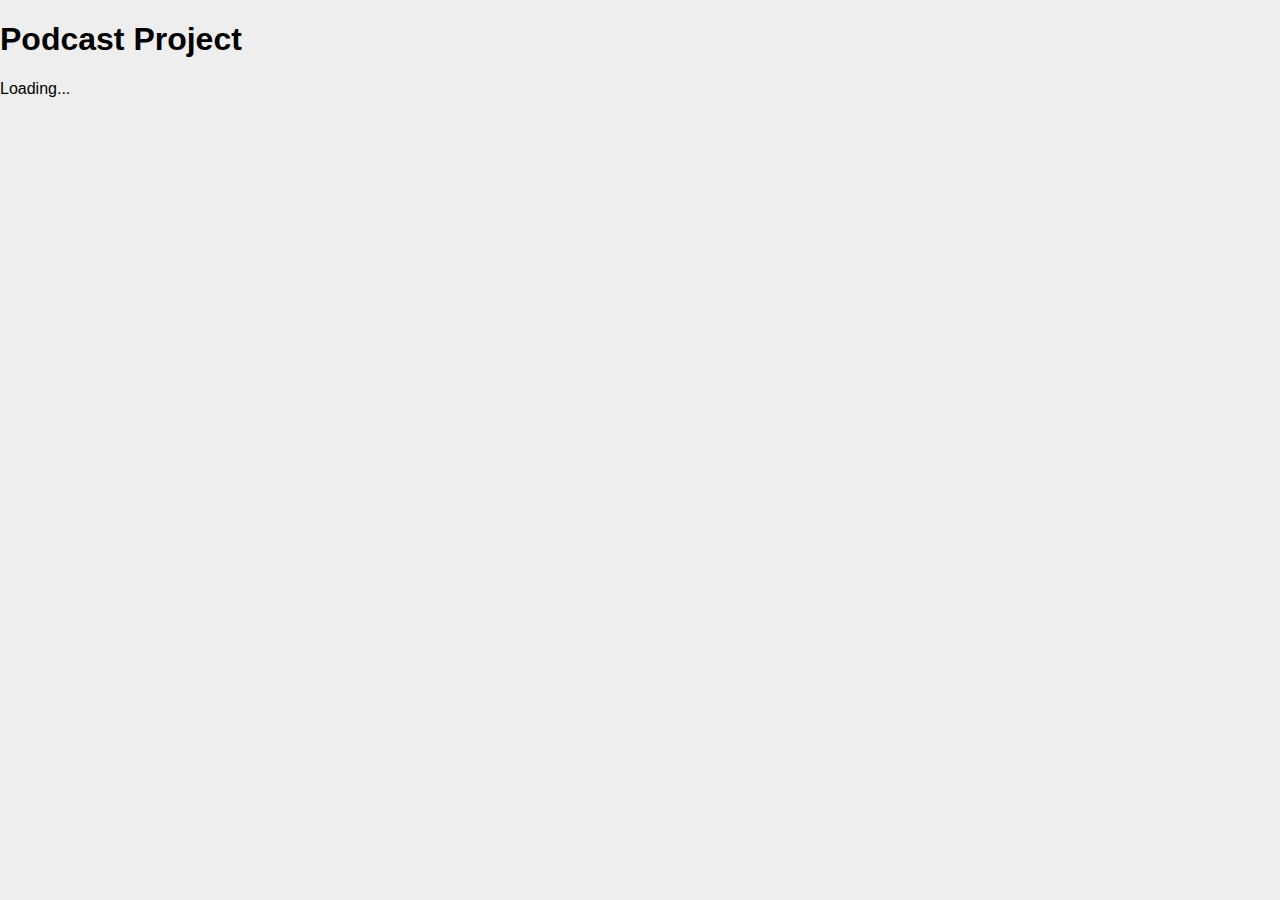
==== index.html @ dcb50a42 "Podcast update" ====
<!DOCTYPE html>
<html lang="en">
  <head>
    <meta charset="UTF-8" />
    <meta http-equiv="X-UA-Compatible" content="IE=edge" />
    <meta name="viewport" content="width=device-width, initial-scale=1.0" />
    <title>Podcast Project</title>
    <link rel="stylesheet" href="/styles.css" />
    <script src="/scripts.js" type="module" defer></script>
  </head>
  <body>
    <h1>Podcast Project</h1>

    <div id="list">Loading...</div>
  </body>
</html>
---- styles.css ----
:root {
  --primary-blue: #1d84b5;
}

* {
  box-sizing: border-box;
}

body {
  font-family: Roboto, Arial, Helvetica, sans-serif;
  margin: 0;
  background: #eee;
}
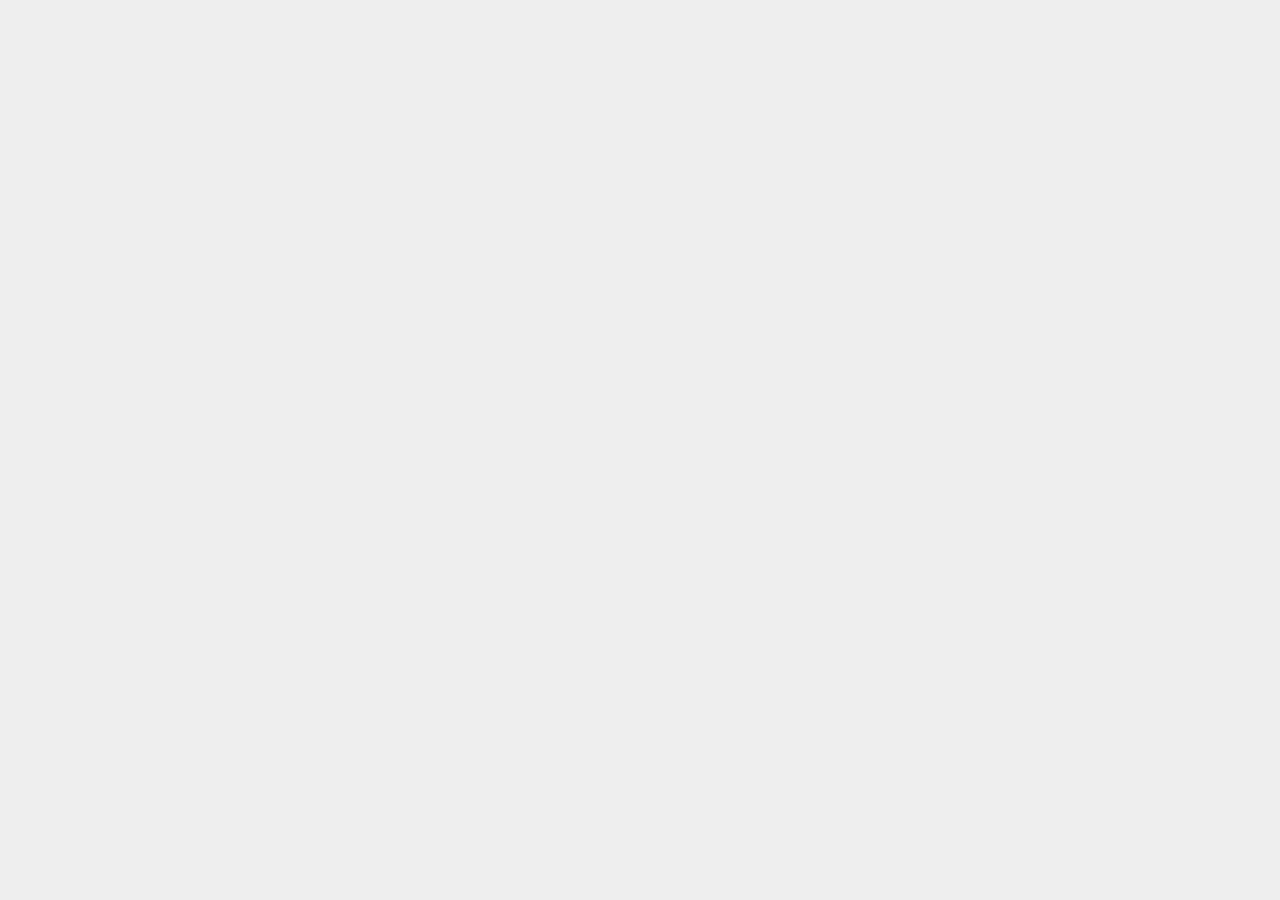
==== commit bfb0e530: "Updated Podcast" ====
--- a/index.html
+++ b/index.html
@@ -5,12 +5,12 @@
     <meta http-equiv="X-UA-Compatible" content="IE=edge" />
     <meta name="viewport" content="width=device-width, initial-scale=1.0" />
     <title>Podcast Project</title>
+
     <link rel="stylesheet" href="/styles.css" />
-    <script src="/scripts.js" type="module" defer></script>
+    <script src="/scripts.js" defer type="module"></script>
   </head>
+
   <body>
-    <h1>Podcast Project</h1>
-
-    <div id="list">Loading...</div>
+    <podcast-app></podcast-app>
   </body>
 </html>
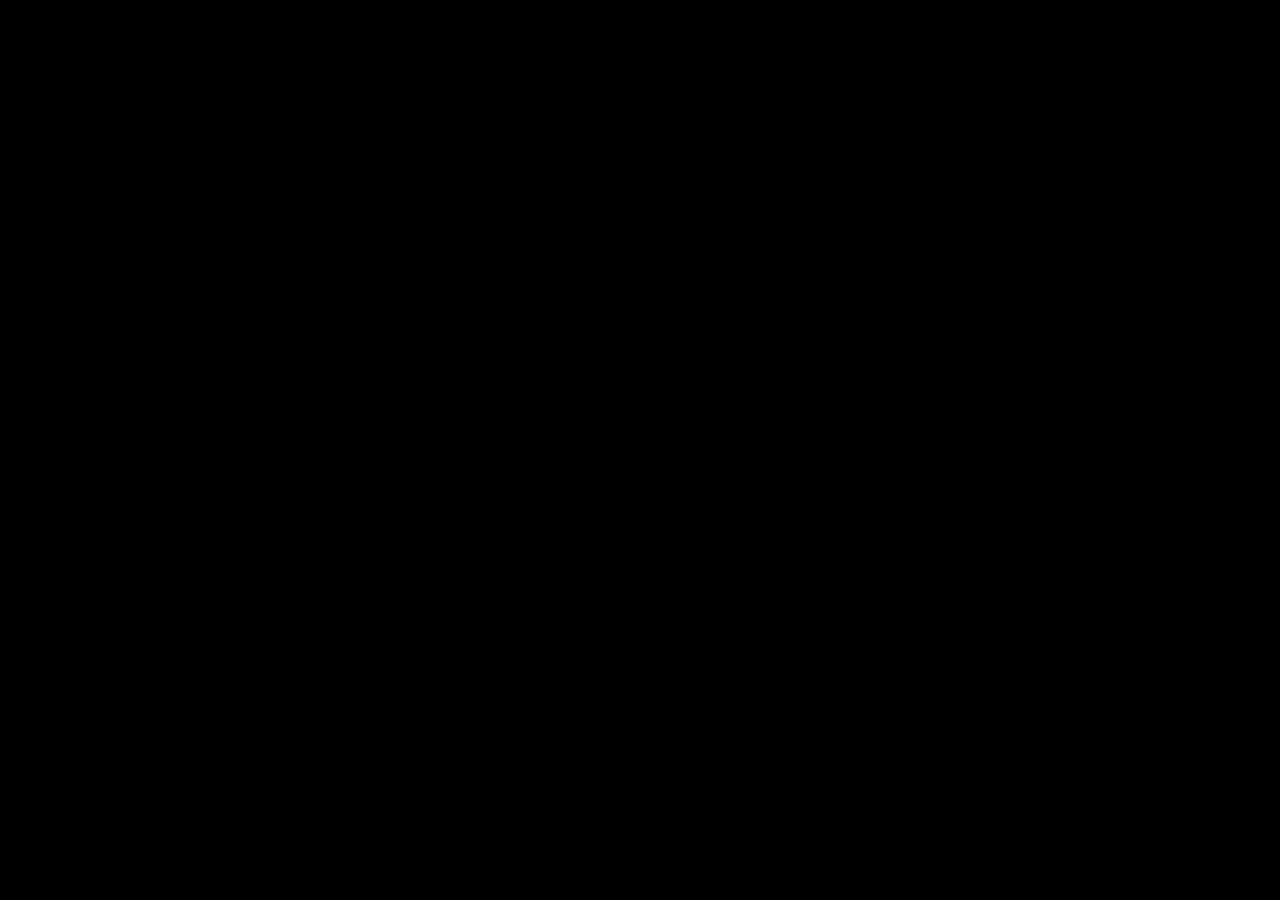
==== commit ee1bbbb7: "numbered css styles" ====
--- a/index.html
+++ b/index.html
@@ -7,6 +7,17 @@
     <title>Podcast Project</title>
 
     <link rel="stylesheet" href="/styles.css" />
+
+    <link rel="stylesheet" href="/css/styles1.css" />
+    <link rel="stylesheet" href="/css/styles2.css" />
+    <link rel="stylesheet" href="/css/styles3.css" />
+    <link rel="stylesheet" href="/css/styles4.css" />
+    <link rel="stylesheet" href="/css/styles5.css" />
+    <link rel="stylesheet" href="/css/styles6.css" />
+    <link rel="stylesheet" href="/css/styles7.css" />
+    <link rel="stylesheet" href="/css/styles8.css" />
+    <link rel="stylesheet" href="/css/styles9.css" />
+
     <script src="/scripts.js" defer type="module"></script>
   </head>
 
--- a/css/styles1.css
+++ b/css/styles1.css
@@ -0,0 +1,6293 @@
+.background-rose[data-v-a61bf40c] {
+  background: #e7556d;
+}
+.background-plum[data-v-a61bf40c] {
+  background: #a846af;
+}
+.background-black[data-v-a61bf40c] {
+  background: #000;
+}
+.background-white[data-v-a61bf40c] {
+  background: #fff;
+}
+.background-indigo[data-v-a61bf40c] {
+  background: #313186;
+}
+.text-black > [data-v-a61bf40c] {
+  color: #000;
+}
+.text-white > [data-v-a61bf40c] {
+  color: #fff;
+}
+.error-page[data-v-a61bf40c] {
+  background: #fff;
+}
+.background-rose[data-v-5e1def6e] {
+  background: #e7556d;
+}
+.background-plum[data-v-5e1def6e] {
+  background: #a846af;
+}
+.background-black[data-v-5e1def6e] {
+  background: #000;
+}
+.background-white[data-v-5e1def6e] {
+  background: #fff;
+}
+.background-indigo[data-v-5e1def6e] {
+  background: #313186;
+}
+.text-black > [data-v-5e1def6e] {
+  color: #000;
+}
+.text-white > [data-v-5e1def6e] {
+  color: #fff;
+}
+.spacer[data-v-5e1def6e] {
+  display: flex;
+  align-items: center;
+  justify-content: center;
+}
+@media (max-width: 1439px) {
+  .spacer.height-xs[data-v-5e1def6e] {
+    height: 15px;
+  }
+}
+@media (min-width: 1440px) {
+  .spacer.height-xs[data-v-5e1def6e] {
+    height: calc(4.85571px + 0.70446vw);
+  }
+}
+@media (max-width: 1439px) and (max-width: 375px) {
+  .spacer.height-xs[data-v-5e1def6e] {
+    height: 15px;
+  }
+}
+@media (max-width: 1439px) and (min-width: 1440px) {
+  .spacer.height-xs[data-v-5e1def6e] {
+    height: 15px;
+  }
+}
+@media (min-width: 1440px) and (max-width: 1440px) {
+  .spacer.height-xs[data-v-5e1def6e] {
+    height: 15px;
+  }
+}
+@media (min-width: 1440px) and (min-width: 2560px) {
+  .spacer.height-xs[data-v-5e1def6e] {
+    height: 22.89px;
+  }
+}
+@media (max-width: 1439px) {
+  .spacer.height-s[data-v-5e1def6e] {
+    height: calc(25.94366px + 0.28169vw);
+  }
+}
+@media (min-width: 1440px) {
+  .spacer.height-s[data-v-5e1def6e] {
+    height: calc(9.71143px + 1.40893vw);
+  }
+}
+@media (max-width: 1439px) and (max-width: 375px) {
+  .spacer.height-s[data-v-5e1def6e] {
+    height: 27px;
+  }
+}
+@media (max-width: 1439px) and (min-width: 1440px) {
+  .spacer.height-s[data-v-5e1def6e] {
+    height: 30px;
+  }
+}
+@media (min-width: 1440px) and (max-width: 1440px) {
+  .spacer.height-s[data-v-5e1def6e] {
+    height: 30px;
+  }
+}
+@media (min-width: 1440px) and (min-width: 2560px) {
+  .spacer.height-s[data-v-5e1def6e] {
+    height: 45.78px;
+  }
+}
+@media (max-width: 1439px) {
+  .spacer.height-m[data-v-5e1def6e] {
+    height: calc(32.83099px + 0.84507vw);
+  }
+}
+@media (min-width: 1440px) {
+  .spacer.height-m[data-v-5e1def6e] {
+    height: calc(14.56714px + 2.11339vw);
+  }
+}
+@media (max-width: 1439px) and (max-width: 375px) {
+  .spacer.height-m[data-v-5e1def6e] {
+    height: 36px;
+  }
+}
+@media (max-width: 1439px) and (min-width: 1440px) {
+  .spacer.height-m[data-v-5e1def6e] {
+    height: 45px;
+  }
+}
+@media (min-width: 1440px) and (max-width: 1440px) {
+  .spacer.height-m[data-v-5e1def6e] {
+    height: 45px;
+  }
+}
+@media (min-width: 1440px) and (min-width: 2560px) {
+  .spacer.height-m[data-v-5e1def6e] {
+    height: 68.67px;
+  }
+}
+@media (max-width: 1439px) {
+  .spacer.height-l[data-v-5e1def6e] {
+    height: calc(53.49296px + 2.53521vw);
+  }
+}
+@media (min-width: 1440px) {
+  .spacer.height-l[data-v-5e1def6e] {
+    height: calc(29.13429px + 4.22679vw);
+  }
+}
+@media (max-width: 1439px) and (max-width: 375px) {
+  .spacer.height-l[data-v-5e1def6e] {
+    height: 62.99999999999999px;
+  }
+}
+@media (max-width: 1439px) and (min-width: 1440px) {
+  .spacer.height-l[data-v-5e1def6e] {
+    height: 90px;
+  }
+}
+@media (min-width: 1440px) and (max-width: 1440px) {
+  .spacer.height-l[data-v-5e1def6e] {
+    height: 90px;
+  }
+}
+@media (min-width: 1440px) and (min-width: 2560px) {
+  .spacer.height-l[data-v-5e1def6e] {
+    height: 137.34px;
+  }
+}
+@media (max-width: 1439px) {
+  .spacer.height-xl[data-v-5e1def6e] {
+    height: calc(71.32394px + 3.38028vw);
+  }
+}
+@media (min-width: 1440px) {
+  .spacer.height-xl[data-v-5e1def6e] {
+    height: calc(38.84571px + 5.63571vw);
+  }
+}
+@media (max-width: 1439px) and (max-width: 375px) {
+  .spacer.height-xl[data-v-5e1def6e] {
+    height: 84px;
+  }
+}
+@media (max-width: 1439px) and (min-width: 1440px) {
+  .spacer.height-xl[data-v-5e1def6e] {
+    height: 120px;
+  }
+}
+@media (min-width: 1440px) and (max-width: 1440px) {
+  .spacer.height-xl[data-v-5e1def6e] {
+    height: 120px;
+  }
+}
+@media (min-width: 1440px) and (min-width: 2560px) {
+  .spacer.height-xl[data-v-5e1def6e] {
+    height: 183.12px;
+  }
+}
+hr[data-v-5e1def6e] {
+  width: 100%;
+}
+.line-color-black hr[data-v-5e1def6e] {
+  border-color: #000;
+}
+.line-color-white hr[data-v-5e1def6e] {
+  border-color: #fff;
+}
+.background-rose {
+  background: #e7556d;
+}
+.background-plum {
+  background: #a846af;
+}
+.background-black {
+  background: #000;
+}
+.background-white {
+  background: #fff;
+}
+.background-indigo {
+  background: #313186;
+}
+.text-black > * {
+  color: #000;
+}
+.text-white > * {
+  color: #fff;
+}
+@font-face {
+  font-family: fontagon;
+  src: url(/_nuxt/fonts/fontagon.ee71ca2.eot);
+  src: url(/_nuxt/fonts/fontagon.ee71ca2.eot#iefix) format("embedded-opentype"),
+    url(/_nuxt/fonts/fontagon.07bd165.ttf) format("truetype"),
+    url(/_nuxt/fonts/fontagon.a6a70a2.woff) format("woff");
+  font-weight: 400;
+  font-style: normal;
+  font-display: block;
+}
+[class*=" icon-"],
+[class^="icon-"] {
+  font-family: fontagon !important;
+  speak: never;
+  font-style: normal;
+  font-weight: 400;
+  font-variant: normal;
+  text-transform: none;
+  line-height: 1;
+  -webkit-font-smoothing: antialiased;
+  text-rendering: optimizeLegibility;
+  -moz-osx-font-smoothing: grayscale;
+  font-feature-settings: "liga", normal;
+}
+.icon-arrow-left:before {
+  content: "\f101";
+}
+.icon-arrow-right:before {
+  content: "\f102";
+}
+.icon-chevron-down:before {
+  content: "\f103";
+}
+.icon-close-x-light:before {
+  content: "\f104";
+}
+.icon-close-x:before {
+  content: "\f105";
+}
+.icon-download:before {
+  content: "\f106";
+}
+.icon-external:before {
+  content: "\f107";
+}
+.icon-audio:before {
+  content: "\f108";
+}
+.icon-chatbot:before {
+  content: "\f109";
+}
+.icon-email-solid:before {
+  content: "\f10a";
+}
+.icon-email:before {
+  content: "\f10b";
+}
+.icon-eq-bars-play:before {
+  content: "\f10c";
+}
+.icon-eq-bars:before {
+  content: "\f10d";
+}
+.icon-no-audio:before {
+  content: "\f10e";
+}
+.icon-play:before {
+  content: "\f10f";
+}
+.icon-print-solid:before {
+  content: "\f110";
+}
+.icon-print:before {
+  content: "\f111";
+}
+.icon-quote-close:before {
+  content: "\f112";
+}
+.icon-quote-open:before {
+  content: "\f113";
+}
+.icon-search:before {
+  content: "\f114";
+}
+.icon-share:before {
+  content: "\f115";
+}
+.icon-pandora:before {
+  content: "\f116";
+}
+.icon-siriusxm:before {
+  content: "\f117";
+}
+.icon-stitcher:before {
+  content: "\f118";
+}
+.icon-facebook:before {
+  content: "\f119";
+}
+.icon-instagram:before {
+  content: "\f11a";
+}
+.icon-linkedin:before {
+  content: "\f11b";
+}
+.icon-twitter:before {
+  content: "\f11c";
+}
+.icon-thin-arrow-right:before {
+  content: "\f11d";
+}
+@font-face {
+  font-family: GTAmerica;
+  font-weight: 300;
+  src: url(/_nuxt/fonts/GT-America-Standard-Regular.a7c05d5.woff2)
+      format("woff2"),
+    url(/_nuxt/fonts/GT-America-Standard-Regular.9827f01.woff) format("woff");
+}
+@font-face {
+  font-family: GTAmerica;
+  font-weight: 300;
+  font-style: italic;
+  src: url(/_nuxt/fonts/GT-America-Standard-Regular-Italic.1d265c4.woff2)
+      format("woff2"),
+    url(/_nuxt/fonts/GT-America-Standard-Regular-Italic.406ae10.woff)
+      format("woff");
+}
+@font-face {
+  font-family: GTAmerica;
+  font-weight: 600;
+  src: url(/_nuxt/fonts/GT-America-Standard-Medium.f1c0d58.woff2)
+      format("woff2"),
+    url(/_nuxt/fonts/GT-America-Standard-Medium.64b6e59.woff) format("woff");
+}
+@font-face {
+  font-family: GTAmerica;
+  font-weight: 600;
+  font-style: italic;
+  src: url(/_nuxt/fonts/GT-America-Standard-Medium-Italic.58bdc12.woff)
+      format("woff2"),
+    url(/_nuxt/fonts/GT-America-Standard-Medium-Italic.ed96ac2.woff2)
+      format("woff");
+}
+@font-face {
+  font-family: GTAmerica;
+  font-weight: 700;
+  src: url(/_nuxt/fonts/GT-America-Standard-Bold.c530e21.woff2) format("woff2"),
+    url(/_nuxt/fonts/GT-America-Standard-Bold.2616c51.woff) format("woff");
+}
+@font-face {
+  font-family: GTAmerica;
+  font-weight: 700;
+  font-style: italic;
+  src: url(/_nuxt/fonts/GT-America-Standard-Bold-Italic.0e82c2c.woff)
+      format("woff2"),
+    url(/_nuxt/fonts/GT-America-Standard-Bold-Italic.77ab178.woff2)
+      format("woff");
+}
+a {
+  cursor: pointer;
+  color: inherit;
+}
+*,
+:after,
+:before {
+  box-sizing: border-box;
+}
+img {
+  max-width: 100%;
+  height: auto;
+}
+button,
+input,
+select,
+textarea {
+  -webkit-appearance: none;
+  -moz-appearance: none;
+  appearance: none;
+  background: none;
+  border: 1px solid;
+  color: inherit;
+}
+blockquote,
+h1,
+h2,
+h3,
+h4,
+h5,
+h6 {
+  margin: 0;
+}
+* {
+  -webkit-font-smoothing: antialiased;
+  -moz-osx-font-smoothing: grayscale;
+}
+iframe {
+  border: none;
+}
+table {
+  border-collapse: collapse;
+}
+.clearfix:after {
+  content: "";
+  display: table;
+  clear: both;
+}
+.wysiwyg blockquote,
+.wysiwyg h1,
+.wysiwyg h2,
+.wysiwyg h3,
+.wysiwyg h4,
+.wysiwyg h5,
+.wysiwyg h6,
+.wysiwyg ol,
+.wysiwyg p,
+.wysiwyg ul {
+  margin-top: 1em;
+  margin-bottom: 1em;
+}
+.wysiwyg > :first-child {
+  margin-top: 0 !important;
+}
+.wysiwyg > :last-child {
+  margin-bottom: 0 !important;
+}
+.wysiwyg b,
+.wysiwyg strong {
+  font-weight: 700;
+}
+.wysiwyg em,
+.wysiwyg i {
+  font-style: italic;
+}
+.wysiwyg ul {
+  list-style-type: disc;
+}
+.wysiwyg ol,
+.wysiwyg ul {
+  list-style-position: outside;
+  margin-left: 2.3em;
+  padding-left: 0;
+}
+.wysiwyg ol {
+  list-style-type: decimal;
+}
+.wysiwyg ol ul,
+.wysiwyg ul ul {
+  list-style-type: circle;
+  list-style-position: outside;
+  margin: 0 auto 0 2.3em;
+}
+.wysiwyg ol ol,
+.wysiwyg ul ol {
+  list-style-type: decimal;
+  list-style-position: outside;
+  margin: 0 auto 0 2.3em;
+}
+.wysiwyg blockquote {
+  margin-left: 2.3em;
+  margin-right: 2.3em;
+  display: block;
+}
+.wysiwyg img {
+  height: auto;
+}
+.wysiwyg a {
+  text-decoration: underline;
+}
+.text-left {
+  text-align: left;
+}
+.text-right {
+  text-align: right;
+}
+.text-center {
+  text-align: center;
+}
+audio,
+canvas,
+iframe,
+img,
+svg,
+video {
+  vertical-align: middle;
+}
+textarea {
+  resize: vertical;
+}
+body {
+  line-height: 1;
+  font-family: GTAmerica, sans-serif;
+  font-weight: 300;
+  color: #fff;
+  line-height: 1.3;
+  -webkit-tap-highlight-color: rgba(0, 0, 0, 0);
+  background: #000;
+}
+@media (max-width: 1439px) {
+  body {
+    font-size: calc(9.88732px + 0.56338vw);
+  }
+}
+@media (min-width: 1440px) {
+  body {
+    font-size: calc(5.82686px + 0.84536vw);
+  }
+}
+@media (max-width: 1439px) and (max-width: 375px) {
+  body {
+    font-size: 12px;
+  }
+}
+@media (max-width: 1439px) and (min-width: 1440px) {
+  body {
+    font-size: 18px;
+  }
+}
+@media (min-width: 1440px) and (max-width: 1440px) {
+  body {
+    font-size: 18px;
+  }
+}
+@media (min-width: 1440px) and (min-width: 2560px) {
+  body {
+    font-size: 27.468px;
+  }
+}
+a {
+  text-decoration: none;
+}
+ol,
+ul {
+  list-style: none;
+}
+button {
+  display: inline-block;
+  cursor: pointer;
+  -webkit-user-select: none;
+  -moz-user-select: none;
+  -ms-user-select: none;
+  user-select: none;
+  -webkit-tap-highlight-color: rgba(0, 0, 0, 0);
+  touch-action: manipulation;
+  letter-spacing: inherit;
+  border: none;
+  padding: 0;
+}
+:focus {
+  outline: 2px solid purple;
+  outline-offset: 4px;
+}
+ol,
+ul {
+  padding-left: 0;
+  margin: 0;
+}
+@media (max-width: 767px) {
+  .hide-mobile {
+    display: none !important;
+  }
+}
+@media (min-width: 768px) {
+  .hide-desktop {
+    display: none !important;
+  }
+}
+@media (max-width: 1023px) {
+  .hide-mobile-landscape {
+    display: none !important;
+  }
+}
+@media (min-width: 1024px) {
+  .hide-desktop-landscape {
+    display: none !important;
+  }
+}
+input[type="search"]::-webkit-search-cancel-button,
+input[type="search"]::-webkit-search-decoration,
+input[type="search"]::-webkit-search-results-button,
+input[type="search"]::-webkit-search-results-decoration {
+  display: none;
+}
+#video iframe {
+  display: block;
+  margin: 0 auto;
+  padding: 20px;
+}
+@media (min-width: 768px) {
+  #video iframe {
+    max-width: 800px;
+  }
+}
+@media (max-width: 767px) {
+  #video iframe {
+    max-width: 100%;
+  }
+}
+.fade-down-enter-active,
+.fade-down-leave-active {
+  transition: opacity 0.3s, transform 0.3s;
+}
+.fade-down-enter,
+.fade-down-leave-to {
+  opacity: 0;
+  transform: translateY(-3px);
+}
+.menu-flyout-slide-in-enter-active {
+  transition: transform 0.6s ease;
+}
+.menu-flyout-slide-in-enter {
+  transform: translateX(180%);
+}
+.menu-flyout-slide-in-leave-active {
+  transition: opacity 0.5s ease, transform 0.5s ease;
+}
+.menu-flyout-slide-in-leave-to {
+  opacity: 0;
+  transform: translatex(20px);
+}
+.fade-enter-active,
+.fade-leave-active {
+  transition: opacity 0.3s;
+}
+.fade-enter,
+.fade-leave-to {
+  opacity: 0;
+}
+.slide-in-enter-active,
+.slide-in-leave-active {
+  transition: opacity 0.3s, transform 0.3s ease;
+}
+.slide-in-enter,
+.slide-in-leave-to {
+  opacity: 0;
+  transform: translateY(25px);
+}
+.height-tween {
+  position: relative;
+  overflow: hidden;
+}
+.height-tween-active {
+  transition: height height-tween-duration cubic-bezier(0.86, 0, 0.07, 1);
+}
+.notification-bar-enter-active,
+.notification-bar-leave-active {
+  transition: transform 0.2s cubic-bezier(0.785, 0.135, 0.15, 0.86);
+}
+.notification-bar-enter-to,
+.notification-bar-leave {
+  transform: translateY(0);
+}
+.notification-bar-enter,
+.notification-bar-leave-to {
+  transform: translateY(-100%);
+}
+@media (max-width: 767px) {
+  .max-w-with-sidebar {
+    padding-left: calc(-1.12676px + 5.6338vw);
+    padding-right: calc(-1.12676px + 5.6338vw);
+  }
+}
+@media (min-width: 768px) and (max-width: 1439px) {
+  .max-w-with-sidebar {
+    padding-left: calc(78.57143px + 5.65476vw);
+    padding-right: calc(78.57143px + 5.65476vw);
+  }
+}
+@media (min-width: 1440px) {
+  .max-w-with-sidebar {
+    padding-left: calc(105.89714px + 3.75714vw);
+    padding-right: calc(105.89714px + 3.75714vw);
+  }
+}
+@media (max-width: 767px) and (max-width: 375px) {
+  .max-w-with-sidebar {
+    padding-left: 20px;
+  }
+}
+@media (max-width: 767px) and (min-width: 1440px) {
+  .max-w-with-sidebar {
+    padding-left: 80px;
+  }
+}
+@media (max-width: 767px) and (max-width: 375px) {
+  .max-w-with-sidebar {
+    padding-right: 20px;
+  }
+}
+@media (max-width: 767px) and (min-width: 1440px) {
+  .max-w-with-sidebar {
+    padding-right: 80px;
+  }
+}
+@media (min-width: 768px) and (max-width: 1439px) and (max-width: 768px) {
+  .max-w-with-sidebar {
+    padding-left: 122px;
+  }
+}
+@media (min-width: 768px) and (max-width: 1439px) and (min-width: 1440px) {
+  .max-w-with-sidebar {
+    padding-left: 160px;
+  }
+}
+@media (min-width: 768px) and (max-width: 1439px) and (max-width: 768px) {
+  .max-w-with-sidebar {
+    padding-right: 122px;
+  }
+}
+@media (min-width: 768px) and (max-width: 1439px) and (min-width: 1440px) {
+  .max-w-with-sidebar {
+    padding-right: 160px;
+  }
+}
+@media (min-width: 1440px) and (max-width: 1440px) {
+  .max-w-with-sidebar {
+    padding-left: 160px;
+  }
+}
+@media (min-width: 1440px) and (min-width: 2560px) {
+  .max-w-with-sidebar {
+    padding-left: 202.07999999999998px;
+  }
+}
+@media (min-width: 1440px) and (max-width: 1440px) {
+  .max-w-with-sidebar {
+    padding-right: 160px;
+  }
+}
+@media (min-width: 1440px) and (min-width: 2560px) {
+  .max-w-with-sidebar {
+    padding-right: 202.07999999999998px;
+  }
+}
+input[type="email"],
+input[type="text"] {
+  -webkit-appearance: none;
+  -moz-appearance: none;
+  appearance: none;
+  font-weight: 300;
+  border: none;
+  display: block;
+  width: 100%;
+  padding: 5px 16px;
+}
+@media (max-width: 1439px) {
+  input[type="email"],
+  input[type="text"] {
+    font-size: calc(16.47887px + 0.93897vw);
+  }
+}
+@media (min-width: 1440px) {
+  input[type="email"],
+  input[type="text"] {
+    font-size: calc(9.71143px + 1.40893vw);
+  }
+}
+@media (max-width: 1439px) and (max-width: 375px) {
+  input[type="email"],
+  input[type="text"] {
+    font-size: 20px;
+  }
+}
+@media (max-width: 1439px) and (min-width: 1440px) {
+  input[type="email"],
+  input[type="text"] {
+    font-size: 30px;
+  }
+}
+@media (min-width: 1440px) and (max-width: 1440px) {
+  input[type="email"],
+  input[type="text"] {
+    font-size: 30px;
+  }
+}
+@media (min-width: 1440px) and (min-width: 2560px) {
+  input[type="email"],
+  input[type="text"] {
+    font-size: 45.78px;
+  }
+}
+.wysiwyg {
+  line-height: 1.3;
+}
+.wysiwyg img {
+  max-width: 100%;
+}
+.wysiwyg a {
+  white-space: nowrap;
+}
+.wysiwyg p:after {
+  content: "";
+  display: inline-block;
+  width: 0;
+}
+.wysiwyg .style-h1,
+.wysiwyg h1 {
+  font-weight: 700;
+  line-height: 1.3;
+  letter-spacing: -2px;
+  margin-top: 0;
+  margin-bottom: 0;
+}
+@media (max-width: 1439px) {
+  .wysiwyg .style-h1,
+  .wysiwyg h1 {
+    font-size: calc(36.98592px + 5.07042vw);
+  }
+}
+@media (min-width: 1440px) {
+  .wysiwyg .style-h1,
+  .wysiwyg h1 {
+    font-size: calc(35.60857px + 5.16607vw);
+  }
+}
+@media (max-width: 1439px) and (max-width: 375px) {
+  .wysiwyg .style-h1,
+  .wysiwyg h1 {
+    font-size: 56px;
+  }
+}
+@media (max-width: 1439px) and (min-width: 1440px) {
+  .wysiwyg .style-h1,
+  .wysiwyg h1 {
+    font-size: 110px;
+  }
+}
+@media (min-width: 1440px) and (max-width: 1440px) {
+  .wysiwyg .style-h1,
+  .wysiwyg h1 {
+    font-size: 110px;
+  }
+}
+@media (min-width: 1440px) and (min-width: 2560px) {
+  .wysiwyg .style-h1,
+  .wysiwyg h1 {
+    font-size: 167.86px;
+  }
+}
+.wysiwyg .style-h2,
+.wysiwyg h2 {
+  font-weight: 700;
+  line-height: 1.06;
+  letter-spacing: -0.012em;
+  margin-top: 0;
+  margin-bottom: 0;
+}
+@media (max-width: 1439px) {
+  .wysiwyg .style-h2,
+  .wysiwyg h2 {
+    font-size: calc(22.14085px + 2.62911vw);
+  }
+}
+@media (min-width: 1440px) {
+  .wysiwyg .style-h2,
+  .wysiwyg h2 {
+    font-size: calc(19.42286px + 2.81786vw);
+  }
+}
+@media (max-width: 1439px) and (max-width: 375px) {
+  .wysiwyg .style-h2,
+  .wysiwyg h2 {
+    font-size: 32px;
+  }
+}
+@media (max-width: 1439px) and (min-width: 1440px) {
+  .wysiwyg .style-h2,
+  .wysiwyg h2 {
+    font-size: 60px;
+  }
+}
+@media (min-width: 1440px) and (max-width: 1440px) {
+  .wysiwyg .style-h2,
+  .wysiwyg h2 {
+    font-size: 60px;
+  }
+}
+@media (min-width: 1440px) and (min-width: 2560px) {
+  .wysiwyg .style-h2,
+  .wysiwyg h2 {
+    font-size: 91.56px;
+  }
+}
+.wysiwyg .style-h3,
+.wysiwyg h3 {
+  font-weight: 700;
+  line-height: 1.3;
+  letter-spacing: -0.015em;
+  margin-top: 0;
+  margin-bottom: 0;
+}
+@media (max-width: 1439px) {
+  .wysiwyg .style-h3,
+  .wysiwyg h3 {
+    font-size: calc(18.47887px + 0.93897vw);
+  }
+}
+@media (min-width: 1440px) {
+  .wysiwyg .style-h3,
+  .wysiwyg h3 {
+    font-size: calc(10.35886px + 1.50286vw);
+  }
+}
+@media (max-width: 1439px) and (max-width: 375px) {
+  .wysiwyg .style-h3,
+  .wysiwyg h3 {
+    font-size: 22px;
+  }
+}
+@media (max-width: 1439px) and (min-width: 1440px) {
+  .wysiwyg .style-h3,
+  .wysiwyg h3 {
+    font-size: 32px;
+  }
+}
+@media (min-width: 1440px) and (max-width: 1440px) {
+  .wysiwyg .style-h3,
+  .wysiwyg h3 {
+    font-size: 32px;
+  }
+}
+@media (min-width: 1440px) and (min-width: 2560px) {
+  .wysiwyg .style-h3,
+  .wysiwyg h3 {
+    font-size: 48.832px;
+  }
+}
+.wysiwyg .body-large,
+.wysiwyg .style-h4,
+.wysiwyg h4 {
+  font-weight: 300;
+  line-height: 1.3;
+  margin-top: 0;
+  margin-bottom: 0;
+}
+@media (max-width: 1439px) {
+  .wysiwyg .body-large,
+  .wysiwyg .style-h4,
+  .wysiwyg h4 {
+    font-size: calc(18.47887px + 0.93897vw);
+  }
+}
+@media (min-width: 1440px) {
+  .wysiwyg .body-large,
+  .wysiwyg .style-h4,
+  .wysiwyg h4 {
+    font-size: calc(10.35886px + 1.50286vw);
+  }
+}
+@media (max-width: 1439px) and (max-width: 375px) {
+  .wysiwyg .body-large,
+  .wysiwyg .style-h4,
+  .wysiwyg h4 {
+    font-size: 22px;
+  }
+}
+@media (max-width: 1439px) and (min-width: 1440px) {
+  .wysiwyg .body-large,
+  .wysiwyg .style-h4,
+  .wysiwyg h4 {
+    font-size: 32px;
+  }
+}
+@media (min-width: 1440px) and (max-width: 1440px) {
+  .wysiwyg .body-large,
+  .wysiwyg .style-h4,
+  .wysiwyg h4 {
+    font-size: 32px;
+  }
+}
+@media (min-width: 1440px) and (min-width: 2560px) {
+  .wysiwyg .body-large,
+  .wysiwyg .style-h4,
+  .wysiwyg h4 {
+    font-size: 48.832px;
+  }
+}
+.wysiwyg .style-h5,
+.wysiwyg h5 {
+  font-weight: 700;
+  line-height: 1.3;
+  margin-top: 0;
+  margin-bottom: 0;
+}
+@media (max-width: 1439px) {
+  .wysiwyg .style-h5,
+  .wysiwyg h5 {
+    font-size: calc(15.88732px + 0.56338vw);
+  }
+}
+@media (min-width: 1440px) {
+  .wysiwyg .style-h5,
+  .wysiwyg h5 {
+    font-size: calc(7.76914px + 1.12714vw);
+  }
+}
+@media (max-width: 1439px) and (max-width: 375px) {
+  .wysiwyg .style-h5,
+  .wysiwyg h5 {
+    font-size: 18px;
+  }
+}
+@media (max-width: 1439px) and (min-width: 1440px) {
+  .wysiwyg .style-h5,
+  .wysiwyg h5 {
+    font-size: 24px;
+  }
+}
+@media (min-width: 1440px) and (max-width: 1440px) {
+  .wysiwyg .style-h5,
+  .wysiwyg h5 {
+    font-size: 24px;
+  }
+}
+@media (min-width: 1440px) and (min-width: 2560px) {
+  .wysiwyg .style-h5,
+  .wysiwyg h5 {
+    font-size: 36.624px;
+  }
+}
+.wysiwyg .style-h6,
+.wysiwyg h6 {
+  font-weight: 600;
+  line-height: 1.2;
+  letter-spacing: -0.015em;
+  margin-top: 0;
+  margin-bottom: 0;
+}
+@media (max-width: 1439px) {
+  .wysiwyg .style-h6,
+  .wysiwyg h6 {
+    font-size: calc(11.88732px + 0.56338vw);
+  }
+}
+@media (min-width: 1440px) {
+  .wysiwyg .style-h6,
+  .wysiwyg h6 {
+    font-size: calc(6.47429px + 0.93929vw);
+  }
+}
+@media (max-width: 1439px) and (max-width: 375px) {
+  .wysiwyg .style-h6,
+  .wysiwyg h6 {
+    font-size: 14px;
+  }
+}
+@media (max-width: 1439px) and (min-width: 1440px) {
+  .wysiwyg .style-h6,
+  .wysiwyg h6 {
+    font-size: 20px;
+  }
+}
+@media (min-width: 1440px) and (max-width: 1440px) {
+  .wysiwyg .style-h6,
+  .wysiwyg h6 {
+    font-size: 20px;
+  }
+}
+@media (min-width: 1440px) and (min-width: 2560px) {
+  .wysiwyg .style-h6,
+  .wysiwyg h6 {
+    font-size: 30.52px;
+  }
+}
+.wysiwyg .body {
+  font-weight: 300;
+  color: #fff;
+  line-height: 1.3;
+}
+@media (max-width: 1439px) {
+  .wysiwyg .body {
+    font-size: calc(9.88732px + 0.56338vw);
+  }
+}
+@media (min-width: 1440px) {
+  .wysiwyg .body {
+    font-size: calc(5.82686px + 0.84536vw);
+  }
+}
+@media (max-width: 1439px) and (max-width: 375px) {
+  .wysiwyg .body {
+    font-size: 12px;
+  }
+}
+@media (max-width: 1439px) and (min-width: 1440px) {
+  .wysiwyg .body {
+    font-size: 18px;
+  }
+}
+@media (min-width: 1440px) and (max-width: 1440px) {
+  .wysiwyg .body {
+    font-size: 18px;
+  }
+}
+@media (min-width: 1440px) and (min-width: 2560px) {
+  .wysiwyg .body {
+    font-size: 27.468px;
+  }
+}
+.wysiwyg ol,
+.wysiwyg ul {
+  margin-left: 1em;
+}
+.wysiwyg .vv-visual {
+  max-width: 100%;
+  margin-left: auto;
+  margin-right: auto;
+}
+hr {
+  border-bottom: none;
+}
+.text-black hr {
+  border-top: 1px solid #000;
+}
+.text-white hr {
+  border-top: 1px solid #fff;
+}
+h1,
+h2,
+h3,
+h4,
+h5,
+h6 {
+  font-weight: 400;
+}
+@supports (-webkit-text-stroke: 1px #fff) {
+  h1 strong,
+  h2 strong,
+  h3 strong,
+  h4 strong,
+  h5 strong,
+  h6 strong {
+    -webkit-text-stroke: 1px #fff;
+    color: transparent;
+  }
+  .text-black h1 strong,
+  .text-black h2 strong,
+  .text-black h3 strong,
+  .text-black h4 strong,
+  .text-black h5 strong,
+  .text-black h6 strong {
+    -webkit-text-stroke: 1px #000;
+  }
+}
+.style-h1,
+h1 {
+  font-weight: 700;
+  line-height: 1.3;
+  letter-spacing: -2px;
+}
+@media (max-width: 1439px) {
+  .style-h1,
+  h1 {
+    font-size: calc(36.98592px + 5.07042vw);
+  }
+}
+@media (min-width: 1440px) {
+  .style-h1,
+  h1 {
+    font-size: calc(35.60857px + 5.16607vw);
+  }
+}
+@media (max-width: 1439px) and (max-width: 375px) {
+  .style-h1,
+  h1 {
+    font-size: 56px;
+  }
+}
+@media (max-width: 1439px) and (min-width: 1440px) {
+  .style-h1,
+  h1 {
+    font-size: 110px;
+  }
+}
+@media (min-width: 1440px) and (max-width: 1440px) {
+  .style-h1,
+  h1 {
+    font-size: 110px;
+  }
+}
+@media (min-width: 1440px) and (min-width: 2560px) {
+  .style-h1,
+  h1 {
+    font-size: 167.86px;
+  }
+}
+.style-h2,
+h2 {
+  font-weight: 700;
+  line-height: 1.06;
+  letter-spacing: -0.012em;
+}
+@media (max-width: 1439px) {
+  .style-h2,
+  h2 {
+    font-size: calc(22.14085px + 2.62911vw);
+  }
+}
+@media (min-width: 1440px) {
+  .style-h2,
+  h2 {
+    font-size: calc(19.42286px + 2.81786vw);
+  }
+}
+@media (max-width: 1439px) and (max-width: 375px) {
+  .style-h2,
+  h2 {
+    font-size: 32px;
+  }
+}
+@media (max-width: 1439px) and (min-width: 1440px) {
+  .style-h2,
+  h2 {
+    font-size: 60px;
+  }
+}
+@media (min-width: 1440px) and (max-width: 1440px) {
+  .style-h2,
+  h2 {
+    font-size: 60px;
+  }
+}
+@media (min-width: 1440px) and (min-width: 2560px) {
+  .style-h2,
+  h2 {
+    font-size: 91.56px;
+  }
+}
+.style-h3,
+h3 {
+  font-weight: 700;
+  line-height: 1.3;
+  letter-spacing: -0.015em;
+}
+@media (max-width: 1439px) {
+  .style-h3,
+  h3 {
+    font-size: calc(18.47887px + 0.93897vw);
+  }
+}
+@media (min-width: 1440px) {
+  .style-h3,
+  h3 {
+    font-size: calc(10.35886px + 1.50286vw);
+  }
+}
+@media (max-width: 1439px) and (max-width: 375px) {
+  .style-h3,
+  h3 {
+    font-size: 22px;
+  }
+}
+@media (max-width: 1439px) and (min-width: 1440px) {
+  .style-h3,
+  h3 {
+    font-size: 32px;
+  }
+}
+@media (min-width: 1440px) and (max-width: 1440px) {
+  .style-h3,
+  h3 {
+    font-size: 32px;
+  }
+}
+@media (min-width: 1440px) and (min-width: 2560px) {
+  .style-h3,
+  h3 {
+    font-size: 48.832px;
+  }
+}
+.style-h4,
+h4 {
+  font-weight: 300;
+  line-height: 1.3;
+}
+@media (max-width: 1439px) {
+  .style-h4,
+  h4 {
+    font-size: calc(18.47887px + 0.93897vw);
+  }
+}
+@media (min-width: 1440px) {
+  .style-h4,
+  h4 {
+    font-size: calc(10.35886px + 1.50286vw);
+  }
+}
+@media (max-width: 1439px) and (max-width: 375px) {
+  .style-h4,
+  h4 {
+    font-size: 22px;
+  }
+}
+@media (max-width: 1439px) and (min-width: 1440px) {
+  .style-h4,
+  h4 {
+    font-size: 32px;
+  }
+}
+@media (min-width: 1440px) and (max-width: 1440px) {
+  .style-h4,
+  h4 {
+    font-size: 32px;
+  }
+}
+@media (min-width: 1440px) and (min-width: 2560px) {
+  .style-h4,
+  h4 {
+    font-size: 48.832px;
+  }
+}
+.style-h5,
+h5 {
+  font-weight: 700;
+  line-height: 1.3;
+}
+@media (max-width: 1439px) {
+  .style-h5,
+  h5 {
+    font-size: calc(15.88732px + 0.56338vw);
+  }
+}
+@media (min-width: 1440px) {
+  .style-h5,
+  h5 {
+    font-size: calc(7.76914px + 1.12714vw);
+  }
+}
+@media (max-width: 1439px) and (max-width: 375px) {
+  .style-h5,
+  h5 {
+    font-size: 18px;
+  }
+}
+@media (max-width: 1439px) and (min-width: 1440px) {
+  .style-h5,
+  h5 {
+    font-size: 24px;
+  }
+}
+@media (min-width: 1440px) and (max-width: 1440px) {
+  .style-h5,
+  h5 {
+    font-size: 24px;
+  }
+}
+@media (min-width: 1440px) and (min-width: 2560px) {
+  .style-h5,
+  h5 {
+    font-size: 36.624px;
+  }
+}
+.style-h6,
+h6 {
+  font-weight: 600;
+  line-height: 1.2;
+  letter-spacing: -0.015em;
+}
+@media (max-width: 1439px) {
+  .style-h6,
+  h6 {
+    font-size: calc(11.88732px + 0.56338vw);
+  }
+}
+@media (min-width: 1440px) {
+  .style-h6,
+  h6 {
+    font-size: calc(6.47429px + 0.93929vw);
+  }
+}
+@media (max-width: 1439px) and (max-width: 375px) {
+  .style-h6,
+  h6 {
+    font-size: 14px;
+  }
+}
+@media (max-width: 1439px) and (min-width: 1440px) {
+  .style-h6,
+  h6 {
+    font-size: 20px;
+  }
+}
+@media (min-width: 1440px) and (max-width: 1440px) {
+  .style-h6,
+  h6 {
+    font-size: 20px;
+  }
+}
+@media (min-width: 1440px) and (min-width: 2560px) {
+  .style-h6,
+  h6 {
+    font-size: 30.52px;
+  }
+}
+.body {
+  font-weight: 300;
+  color: #fff;
+  line-height: 1.3;
+}
+@media (max-width: 1439px) {
+  .body {
+    font-size: calc(9.88732px + 0.56338vw);
+  }
+}
+@media (min-width: 1440px) {
+  .body {
+    font-size: calc(5.82686px + 0.84536vw);
+  }
+}
+@media (max-width: 1439px) and (max-width: 375px) {
+  .body {
+    font-size: 12px;
+  }
+}
+@media (max-width: 1439px) and (min-width: 1440px) {
+  .body {
+    font-size: 18px;
+  }
+}
+@media (min-width: 1440px) and (max-width: 1440px) {
+  .body {
+    font-size: 18px;
+  }
+}
+@media (min-width: 1440px) and (min-width: 2560px) {
+  .body {
+    font-size: 27.468px;
+  }
+}
+.theme-gold ul > li::marker {
+  color: #ecb43f;
+}
+.theme-plum ul > li::marker {
+  color: #a846af;
+}
+.theme-rose ul > li::marker {
+  color: #e7556d;
+}
+.theme-peach ul > li::marker {
+  color: #ed8a7c;
+}
+.theme-indigo ul > li::marker {
+  color: #313186;
+}
+.theme-tangerine ul > li::marker {
+  color: #f4901c;
+}
+.theme-white ul > li::marker {
+  color: #fff;
+}
+.theme-black ul > li::marker {
+  color: #000;
+}
+.link-list + h2 {
+  margin-top: 10px;
+}
+.background-rose[data-v-f78ae9b4] {
+  background: #e7556d;
+}
+.background-plum[data-v-f78ae9b4] {
+  background: #a846af;
+}
+.background-black[data-v-f78ae9b4] {
+  background: #000;
+}
+.background-white[data-v-f78ae9b4] {
+  background: #fff;
+}
+.background-indigo[data-v-f78ae9b4] {
+  background: #313186;
+}
+.text-black > [data-v-f78ae9b4] {
+  color: #000;
+}
+.text-white > [data-v-f78ae9b4] {
+  color: #fff;
+}
+.default-layout[data-v-f78ae9b4] {
+  min-height: 100vh;
+}
+.default-layout[data-v-f78ae9b4],
+main[data-v-f78ae9b4] {
+  display: flex;
+  flex-direction: column;
+}
+main > [data-v-f78ae9b4],
+main[data-v-f78ae9b4] {
+  flex-grow: 1;
+}
+.background-rose[data-v-e0b99526] {
+  background: #e7556d;
+}
+.background-plum[data-v-e0b99526] {
+  background: #a846af;
+}
+.background-black[data-v-e0b99526] {
+  background: #000;
+}
+.background-white[data-v-e0b99526] {
+  background: #fff;
+}
+.background-indigo[data-v-e0b99526] {
+  background: #313186;
+}
+.text-black > [data-v-e0b99526] {
+  color: #000;
+}
+.text-white > [data-v-e0b99526] {
+  color: #fff;
+}
+.notification-bar-container.v-enter-active[data-v-e0b99526],
+.notification-bar-container.v-leave-active[data-v-e0b99526] {
+  transition: height 0.2s cubic-bezier(0.785, 0.135, 0.15, 0.86);
+}
+.notification-bar-container.v-enter-active[data-v-e0b99526] {
+  z-index: 11;
+}
+.notification-bar-container.v-enter[data-v-e0b99526],
+.notification-bar-container.v-leave-to[data-v-e0b99526] {
+  height: 0;
+}
+.notification-bar-container.v-enter-to[data-v-e0b99526],
+.notification-bar-container.v-leave[data-v-e0b99526] {
+  height: 60px;
+}
+.background-rose[data-v-435c96f4] {
+  background: #e7556d;
+}
+.background-plum[data-v-435c96f4] {
+  background: #a846af;
+}
+.background-black[data-v-435c96f4] {
+  background: #000;
+}
+.background-white[data-v-435c96f4] {
+  background: #fff;
+}
+.background-indigo[data-v-435c96f4] {
+  background: #313186;
+}
+.text-black > [data-v-435c96f4] {
+  color: #000;
+}
+.text-white > [data-v-435c96f4] {
+  color: #fff;
+}
+.notification-bar[data-v-435c96f4] {
+  height: 60px;
+  width: 100%;
+  justify-content: flex-start;
+}
+.close-wrap[data-v-435c96f4],
+.notification-bar[data-v-435c96f4] {
+  display: flex;
+  align-items: center;
+}
+.close-wrap[data-v-435c96f4] {
+  width: 80px;
+  flex-shrink: 0;
+  flex-direction: row;
+  justify-content: center;
+  font-size: 20px;
+}
+.copy-wrap[data-v-435c96f4] {
+  overflow: hidden;
+}
+.copy-wrap[data-v-435c96f4],
+.copy[data-v-435c96f4] {
+  display: flex;
+  flex-direction: row;
+  flex-wrap: nowrap;
+}
+.copy[data-v-435c96f4] {
+  flex-shrink: 0;
+  position: relative;
+  -webkit-animation: bar-slide-data-v-435c96f4 50s linear 0s infinite;
+  animation: bar-slide-data-v-435c96f4 50s linear 0s infinite;
+}
+.copy[data-v-435c96f4]:after {
+  display: block;
+  content: "-";
+  transform: scaleX(18);
+  padding: 0 3.5em;
+}
+@-webkit-keyframes bar-slide-data-v-435c96f4 {
+  0% {
+    transform: translateX(-80%);
+  }
+  to {
+    transform: translateX(-180%);
+  }
+}
+@keyframes bar-slide-data-v-435c96f4 {
+  0% {
+    transform: translateX(-80%);
+  }
+  to {
+    transform: translateX(-180%);
+  }
+}
+.theme-gold[data-v-435c96f4] {
+  background-color: #ecb43f;
+  color: #000;
+}
+.theme-plum[data-v-435c96f4] {
+  background-color: #a846af;
+  color: #fff;
+}
+.theme-rose[data-v-435c96f4] {
+  background-color: #e7556d;
+  color: #000;
+}
+.theme-peach[data-v-435c96f4] {
+  background-color: #ed8a7c;
+  color: #000;
+}
+.theme-indigo[data-v-435c96f4] {
+  background-color: #313186;
+  color: #fff;
+}
+.theme-tangerine[data-v-435c96f4] {
+  background-color: #f4901c;
+  color: #000;
+}
+.theme-white[data-v-435c96f4] {
+  background-color: #fff;
+  color: #000;
+}
+.theme-black[data-v-435c96f4] {
+  background-color: #000;
+  color: #fff;
+}
+.theme-gold-muted[data-v-435c96f4] {
+  background-color: #f1c466;
+  color: #000;
+}
+.theme-plum-muted[data-v-435c96f4] {
+  background-color: #d4b2d6;
+  color: #000;
+}
+.theme-rose-muted[data-v-435c96f4] {
+  background-color: #f68698;
+  color: #000;
+}
+.theme-peach-muted[data-v-435c96f4] {
+  background-color: #f0aca2;
+  color: #000;
+}
+.theme-indigo-muted[data-v-435c96f4] {
+  background-color: #b7b7e5;
+  color: #000;
+}
+.theme-tangerine-muted[data-v-435c96f4] {
+  background-color: #f3ae5e;
+  color: #000;
+}
+.background-rose[data-v-f5ccdb70] {
+  background: #e7556d;
+}
+.background-plum[data-v-f5ccdb70] {
+  background: #a846af;
+}
+.background-black[data-v-f5ccdb70] {
+  background: #000;
+}
+.background-white[data-v-f5ccdb70] {
+  background: #fff;
+}
+.background-indigo[data-v-f5ccdb70] {
+  background: #313186;
+}
+.text-black > [data-v-f5ccdb70] {
+  color: #000;
+}
+.text-white > [data-v-f5ccdb70] {
+  color: #fff;
+}
+.audio-display[data-v-f5ccdb70] {
+  position: relative;
+  display: flex;
+  flex-direction: column;
+  width: 100%;
+  height: 80px;
+  border: 1px solid #fff;
+}
+.text-black .audio-display[data-v-f5ccdb70] {
+  border-color: #000;
+  background: #fff;
+}
+.audio-display + .audio-display[data-v-f5ccdb70] {
+  border-top: none;
+}
+.audio-display-inner[data-v-f5ccdb70] {
+  display: flex;
+  flex-direction: column;
+  justify-content: center;
+  max-width: calc(100% - 80px);
+  height: 100%;
+}
+.content[data-v-f5ccdb70] {
+  padding: 17px 23px;
+}
+@media (max-width: 767px) {
+  .content[data-v-f5ccdb70] {
+    padding-left: calc(-1.12676px + 5.6338vw);
+    padding-right: calc(-1.12676px + 5.6338vw);
+  }
+}
+.show-progress-bar .content[data-v-f5ccdb70] {
+  flex-direction: column;
+}
+@media (max-width: 767px) and (max-width: 375px) {
+  .content[data-v-f5ccdb70] {
+    padding-left: 20px;
+  }
+}
+@media (max-width: 767px) and (min-width: 1440px) {
+  .content[data-v-f5ccdb70] {
+    padding-left: 80px;
+  }
+}
+@media (max-width: 767px) and (max-width: 375px) {
+  .content[data-v-f5ccdb70] {
+    padding-right: 20px;
+  }
+}
+@media (max-width: 767px) and (min-width: 1440px) {
+  .content[data-v-f5ccdb70] {
+    padding-right: 80px;
+  }
+}
+.title-group[data-v-f5ccdb70],
+.title[data-v-f5ccdb70] {
+  display: flex;
+}
+.title[data-v-f5ccdb70] {
+  font-size: calc(15.3135px + 0.18307vw);
+  margin-right: 5px;
+  overflow: hidden;
+  width: 100%;
+  flex-direction: row;
+  flex-wrap: nowrap;
+}
+@media (max-width: 375px) {
+  .title[data-v-f5ccdb70] {
+    font-size: 16px;
+  }
+}
+@media (min-width: 2560px) {
+  .title[data-v-f5ccdb70] {
+    font-size: 20px;
+  }
+}
+.title-inner[data-v-f5ccdb70] {
+  white-space: nowrap;
+}
+.title-doesnt-fit .title-inner[data-v-f5ccdb70] {
+  -webkit-animation: marquee-data-v-f5ccdb70 20s linear 0s infinite;
+  animation: marquee-data-v-f5ccdb70 20s linear 0s infinite;
+}
+@-webkit-keyframes marquee-data-v-f5ccdb70 {
+  0% {
+    transform: translateX(0);
+  }
+  to {
+    transform: translateX(-100%);
+  }
+}
+@keyframes marquee-data-v-f5ccdb70 {
+  0% {
+    transform: translateX(0);
+  }
+  to {
+    transform: translateX(-100%);
+  }
+}
+.title-inner .separator[data-v-f5ccdb70] {
+  display: inline-block;
+  padding: 0 20px;
+  transform: scaleX(1.2);
+}
+.play-time[data-v-f5ccdb70] {
+  font-size: calc(15.3135px + 0.18307vw);
+}
+@media (max-width: 375px) {
+  .play-time[data-v-f5ccdb70] {
+    font-size: 16px;
+  }
+}
+@media (min-width: 2560px) {
+  .play-time[data-v-f5ccdb70] {
+    font-size: 20px;
+  }
+}
+.progress-wrap[data-v-f5ccdb70] {
+  width: 100%;
+  display: flex;
+  flex-direction: row;
+  flex-wrap: nowrap;
+  align-items: center;
+  margin-top: 10px;
+}
+.progress-duration[data-v-f5ccdb70],
+.progress-time[data-v-f5ccdb70] {
+  text-transform: uppercase;
+  font-weight: 600;
+  font-size: 12px;
+  text-align: left;
+  letter-spacing: 0.5px;
+  min-width: 40px;
+}
+.progress-bar-wrap[data-v-f5ccdb70] {
+  flex-grow: 1;
+  height: 14px;
+  margin: 1px 8px 0;
+  display: flex;
+  flex-direction: column;
+  align-items: stretch;
+  justify-content: center;
+}
+.is-in-sidebar-player .progress-bar-wrap[data-v-f5ccdb70] {
+  cursor: pointer;
+}
+.progress-bar[data-v-f5ccdb70] {
+  border: 1px solid #fff;
+  height: 6px;
+}
+.text-black .progress-bar[data-v-f5ccdb70] {
+  border-color: #000;
+}
+.progress-bar-inner[data-v-f5ccdb70] {
+  background: #fff;
+  height: 100%;
+}
+.text-black .progress-bar-inner[data-v-f5ccdb70] {
+  background: #000;
+}
+.play-square[data-v-f5ccdb70] {
+  position: absolute;
+  width: 80px;
+  right: 0;
+  top: 0;
+  bottom: 0;
+  border-left: 1px solid #fff;
+}
+.text-black .play-square[data-v-f5ccdb70],
+.theme-white[data-v-f5ccdb70] {
+  border-color: #000;
+}
+.theme-white[data-v-f5ccdb70] {
+  background: #fff;
+  color: #000;
+}
+.theme-white .play-time[data-v-f5ccdb70],
+.theme-white .title[data-v-f5ccdb70] {
+  font-weight: 600;
+  line-height: 1.2;
+  letter-spacing: -0.015em;
+}
+@media (max-width: 1439px) {
+  .theme-white .play-time[data-v-f5ccdb70],
+  .theme-white .title[data-v-f5ccdb70] {
+    font-size: calc(11.88732px + 0.56338vw);
+  }
+}
+@media (min-width: 1440px) {
+  .theme-white .play-time[data-v-f5ccdb70],
+  .theme-white .title[data-v-f5ccdb70] {
+    font-size: calc(6.47429px + 0.93929vw);
+  }
+}
+@media (max-width: 1439px) and (max-width: 375px) {
+  .theme-white .play-time[data-v-f5ccdb70],
+  .theme-white .title[data-v-f5ccdb70] {
+    font-size: 14px;
+  }
+}
+@media (max-width: 1439px) and (min-width: 1440px) {
+  .theme-white .play-time[data-v-f5ccdb70],
+  .theme-white .title[data-v-f5ccdb70] {
+    font-size: 20px;
+  }
+}
+@media (min-width: 1440px) and (max-width: 1440px) {
+  .theme-white .play-time[data-v-f5ccdb70],
+  .theme-white .title[data-v-f5ccdb70] {
+    font-size: 20px;
+  }
+}
+@media (min-width: 1440px) and (min-width: 2560px) {
+  .theme-white .play-time[data-v-f5ccdb70],
+  .theme-white .title[data-v-f5ccdb70] {
+    font-size: 30.52px;
+  }
+}
+.theme-white .progress-bar[data-v-f5ccdb70] {
+  border-color: #000;
+}
+.theme-white .progress-bar-inner[data-v-f5ccdb70] {
+  background: #000;
+}
+.theme-white .play-square[data-v-f5ccdb70] {
+  border-color: #000;
+}
+.theme-white .play-square[data-v-f5ccdb70] .pause-bars .bar,
+.theme-white .play-square[data-v-f5ccdb70] .play-bars .bar {
+  background: #000;
+}
+.background-rose[data-v-b24b5ca2] {
+  background: #e7556d;
+}
+.background-plum[data-v-b24b5ca2] {
+  background: #a846af;
+}
+.background-black[data-v-b24b5ca2] {
+  background: #000;
+}
+.background-white[data-v-b24b5ca2] {
+  background: #fff;
+}
+.background-indigo[data-v-b24b5ca2] {
+  background: #313186;
+}
+.text-black > [data-v-b24b5ca2] {
+  color: #000;
+}
+.text-white > [data-v-b24b5ca2] {
+  color: #fff;
+}
+@-webkit-keyframes firstBarBounce-data-v-b24b5ca2 {
+  0% {
+    height: 30px;
+  }
+  50% {
+    height: 35px;
+  }
+  60% {
+    height: 35px;
+  }
+  75% {
+    height: 33px;
+  }
+  to {
+    height: 30px;
+  }
+}
+@keyframes firstBarBounce-data-v-b24b5ca2 {
+  0% {
+    height: 30px;
+  }
+  50% {
+    height: 35px;
+  }
+  60% {
+    height: 35px;
+  }
+  75% {
+    height: 33px;
+  }
+  to {
+    height: 30px;
+  }
+}
+@-webkit-keyframes secondBarBounce-data-v-b24b5ca2 {
+  0% {
+    height: 24px;
+  }
+  50% {
+    height: 28px;
+  }
+  60% {
+    height: 28px;
+  }
+  75% {
+    height: 26px;
+  }
+  to {
+    height: 24px;
+  }
+}
+@keyframes secondBarBounce-data-v-b24b5ca2 {
+  0% {
+    height: 24px;
+  }
+  50% {
+    height: 28px;
+  }
+  60% {
+    height: 28px;
+  }
+  75% {
+    height: 26px;
+  }
+  to {
+    height: 24px;
+  }
+}
+@-webkit-keyframes thirdBarBounce-data-v-b24b5ca2 {
+  0% {
+    height: 18px;
+  }
+  50% {
+    height: 22px;
+  }
+  60% {
+    height: 22px;
+  }
+  75% {
+    height: 20px;
+  }
+  to {
+    height: 18px;
+  }
+}
+@keyframes thirdBarBounce-data-v-b24b5ca2 {
+  0% {
+    height: 18px;
+  }
+  50% {
+    height: 22px;
+  }
+  60% {
+    height: 22px;
+  }
+  75% {
+    height: 20px;
+  }
+  to {
+    height: 18px;
+  }
+}
+@-webkit-keyframes fourthBarBounce-data-v-b24b5ca2 {
+  0% {
+    height: 12px;
+  }
+  50% {
+    height: 18px;
+  }
+  60% {
+    height: 18px;
+  }
+  75% {
+    height: 16px;
+  }
+  to {
+    height: 12px;
+  }
+}
+@keyframes fourthBarBounce-data-v-b24b5ca2 {
+  0% {
+    height: 12px;
+  }
+  50% {
+    height: 18px;
+  }
+  60% {
+    height: 18px;
+  }
+  75% {
+    height: 16px;
+  }
+  to {
+    height: 12px;
+  }
+}
+@-webkit-keyframes fifthBarBounce-data-v-b24b5ca2 {
+  0% {
+    height: 6px;
+  }
+  50% {
+    height: 12px;
+  }
+  60% {
+    height: 12px;
+  }
+  75% {
+    height: 10px;
+  }
+  to {
+    height: 6px;
+  }
+}
+@keyframes fifthBarBounce-data-v-b24b5ca2 {
+  0% {
+    height: 6px;
+  }
+  50% {
+    height: 12px;
+  }
+  60% {
+    height: 12px;
+  }
+  75% {
+    height: 10px;
+  }
+  to {
+    height: 6px;
+  }
+}
+@-webkit-keyframes firstBarPlaying-data-v-b24b5ca2 {
+  0% {
+    height: 15px;
+  }
+  25% {
+    height: 6px;
+  }
+  50% {
+    height: 15px;
+  }
+  75% {
+    height: 6px;
+  }
+  to {
+    height: 15px;
+  }
+}
+@keyframes firstBarPlaying-data-v-b24b5ca2 {
+  0% {
+    height: 15px;
+  }
+  25% {
+    height: 6px;
+  }
+  50% {
+    height: 15px;
+  }
+  75% {
+    height: 6px;
+  }
+  to {
+    height: 15px;
+  }
+}
+@-webkit-keyframes secondBarPlaying-data-v-b24b5ca2 {
+  0% {
+    height: 15px;
+  }
+  25% {
+    height: 6px;
+  }
+  50% {
+    height: 15px;
+  }
+  75% {
+    height: 6px;
+  }
+  to {
+    height: 15px;
+  }
+}
+@keyframes secondBarPlaying-data-v-b24b5ca2 {
+  0% {
+    height: 15px;
+  }
+  25% {
+    height: 6px;
+  }
+  50% {
+    height: 15px;
+  }
+  75% {
+    height: 6px;
+  }
+  to {
+    height: 15px;
+  }
+}
+@-webkit-keyframes thirdBarPlaying-data-v-b24b5ca2 {
+  0% {
+    height: 15px;
+  }
+  25% {
+    height: 6px;
+  }
+  50% {
+    height: 15px;
+  }
+  75% {
+    height: 6px;
+  }
+  to {
+    height: 15px;
+  }
+}
+@keyframes thirdBarPlaying-data-v-b24b5ca2 {
+  0% {
+    height: 15px;
+  }
+  25% {
+    height: 6px;
+  }
+  50% {
+    height: 15px;
+  }
+  75% {
+    height: 6px;
+  }
+  to {
+    height: 15px;
+  }
+}
+@-webkit-keyframes fourthBarPlaying-data-v-b24b5ca2 {
+  0% {
+    height: 15px;
+  }
+  25% {
+    height: 6px;
+  }
+  50% {
+    height: 15px;
+  }
+  75% {
+    height: 6px;
+  }
+  to {
+    height: 15px;
+  }
+}
+@keyframes fourthBarPlaying-data-v-b24b5ca2 {
+  0% {
+    height: 15px;
+  }
+  25% {
+    height: 6px;
+  }
+  50% {
+    height: 15px;
+  }
+  75% {
+    height: 6px;
+  }
+  to {
+    height: 15px;
+  }
+}
+@-webkit-keyframes fifthBarPlaying-data-v-b24b5ca2 {
+  0% {
+    height: 15px;
+  }
+  25% {
+    height: 6px;
+  }
+  50% {
+    height: 15px;
+  }
+  75% {
+    height: 6px;
+  }
+  to {
+    height: 15px;
+  }
+}
+@keyframes fifthBarPlaying-data-v-b24b5ca2 {
+  0% {
+    height: 15px;
+  }
+  25% {
+    height: 6px;
+  }
+  50% {
+    height: 15px;
+  }
+  75% {
+    height: 6px;
+  }
+  to {
+    height: 15px;
+  }
+}
+.play-square[data-v-b24b5ca2] {
+  cursor: pointer;
+  display: flex;
+  justify-content: center;
+  align-items: center;
+}
+@media (hover: hover) {
+  .play-square:hover:not(.playing)
+    .play-bars
+    .bar[data-v-b24b5ca2]:first-of-type {
+    -webkit-animation: firstBarBounce-data-v-b24b5ca2 0.2s 1 forwards;
+    animation: firstBarBounce-data-v-b24b5ca2 0.2s 1 forwards;
+  }
+  .play-square:hover:not(.playing)
+    .play-bars
+    .bar[data-v-b24b5ca2]:nth-of-type(2) {
+    -webkit-animation: secondBarBounce-data-v-b24b5ca2 0.2s 20ms 1 forwards;
+    animation: secondBarBounce-data-v-b24b5ca2 0.2s 20ms 1 forwards;
+  }
+  .play-square:hover:not(.playing)
+    .play-bars
+    .bar[data-v-b24b5ca2]:nth-of-type(3) {
+    -webkit-animation: thirdBarBounce-data-v-b24b5ca2 0.2s 40ms 1 forwards;
+    animation: thirdBarBounce-data-v-b24b5ca2 0.2s 40ms 1 forwards;
+  }
+  .play-square:hover:not(.playing)
+    .play-bars
+    .bar[data-v-b24b5ca2]:nth-of-type(4) {
+    -webkit-animation: fourthBarBounce-data-v-b24b5ca2 0.2s 60ms 1 forwards;
+    animation: fourthBarBounce-data-v-b24b5ca2 0.2s 60ms 1 forwards;
+  }
+  .play-square:hover:not(.playing)
+    .play-bars
+    .bar[data-v-b24b5ca2]:nth-of-type(5) {
+    -webkit-animation: fifthBarBounce-data-v-b24b5ca2 0.2s 80ms 1 forwards;
+    animation: fifthBarBounce-data-v-b24b5ca2 0.2s 80ms 1 forwards;
+  }
+  .play-square:hover.playing .play-bars .bar[data-v-b24b5ca2] {
+    height: 30px;
+    opacity: 0;
+  }
+  .play-square:hover.playing .pause-bars .bar[data-v-b24b5ca2] {
+    opacity: 1;
+  }
+}
+.pause-bars[data-v-b24b5ca2] {
+  top: 50%;
+  left: 50%;
+  width: 26px;
+  transform: translate(-50%, -50%);
+}
+.pause-bars .bar[data-v-b24b5ca2],
+.pause-bars[data-v-b24b5ca2] {
+  position: absolute;
+  height: 20px;
+}
+.pause-bars .bar[data-v-b24b5ca2] {
+  opacity: 0;
+  transition: opacity 0.3s ease-in-out;
+  width: 4px;
+  background: #fff;
+  bottom: 0;
+}
+.pause-bars .bar[data-v-b24b5ca2]:first-of-type {
+  left: 5px;
+}
+.pause-bars .bar[data-v-b24b5ca2]:last-of-type {
+  right: 5px;
+}
+.text-black .pause-bars .bar[data-v-b24b5ca2] {
+  background: #000;
+}
+.play-bars[data-v-b24b5ca2] {
+  display: flex;
+  justify-content: center;
+  align-items: center;
+  width: 26px;
+  height: 30px;
+  position: relative;
+}
+.play-bars.playing[data-v-b24b5ca2] {
+  align-items: baseline;
+}
+.play-bars .bar[data-v-b24b5ca2] {
+  width: 2px;
+  background: #fff;
+  transition: height 0.3s ease-in-out, opacity 0.3s ease-in-out;
+}
+.playing .play-bars .bar[data-v-b24b5ca2] {
+  position: absolute;
+  bottom: 0;
+}
+.text-black .play-bars .bar[data-v-b24b5ca2] {
+  background: #000;
+}
+.play-bars .bar[data-v-b24b5ca2]:first-of-type {
+  height: 30px;
+}
+.playing .play-bars .bar[data-v-b24b5ca2]:first-of-type {
+  left: 0;
+}
+.play-bars .bar[data-v-b24b5ca2]:nth-of-type(2) {
+  height: 24px;
+}
+.playing .play-bars .bar[data-v-b24b5ca2]:nth-of-type(2) {
+  left: 5px;
+}
+.play-bars .bar[data-v-b24b5ca2]:nth-of-type(3) {
+  height: 18px;
+}
+.playing .play-bars .bar[data-v-b24b5ca2]:nth-of-type(3) {
+  left: 10px;
+}
+.play-bars .bar[data-v-b24b5ca2]:nth-of-type(4) {
+  height: 12px;
+}
+.playing .play-bars .bar[data-v-b24b5ca2]:nth-of-type(4) {
+  left: 15px;
+}
+.play-bars .bar[data-v-b24b5ca2]:nth-of-type(5) {
+  height: 6px;
+}
+.playing .play-bars .bar[data-v-b24b5ca2]:nth-of-type(5) {
+  left: 20px;
+}
+.play-bars .bar[data-v-b24b5ca2]:not(:last-of-type) {
+  margin-right: 4px;
+}
+.playing .play-bars .bar[data-v-b24b5ca2]:first-of-type {
+  -webkit-animation: firstBarPlaying-data-v-b24b5ca2 1s infinite;
+  animation: firstBarPlaying-data-v-b24b5ca2 1s infinite;
+}
+.playing .play-bars .bar[data-v-b24b5ca2]:nth-of-type(2) {
+  -webkit-animation: secondBarPlaying-data-v-b24b5ca2 1s 0.1s infinite;
+  animation: secondBarPlaying-data-v-b24b5ca2 1s 0.1s infinite;
+}
+.playing .play-bars .bar[data-v-b24b5ca2]:nth-of-type(3) {
+  -webkit-animation: thirdBarPlaying-data-v-b24b5ca2 1s 40ms infinite;
+  animation: thirdBarPlaying-data-v-b24b5ca2 1s 40ms infinite;
+}
+.playing .play-bars .bar[data-v-b24b5ca2]:nth-of-type(4) {
+  -webkit-animation: fourthBarPlaying-data-v-b24b5ca2 1s 2s infinite;
+  animation: fourthBarPlaying-data-v-b24b5ca2 1s 2s infinite;
+}
+.playing .play-bars .bar[data-v-b24b5ca2]:nth-of-type(5) {
+  -webkit-animation: fifthBarPlaying-data-v-b24b5ca2 1s 80ms infinite;
+  animation: fifthBarPlaying-data-v-b24b5ca2 1s 80ms infinite;
+}
+.header-color-white.sidebar-closed .bar[data-v-b24b5ca2] {
+  background: #fff;
+}
+.header-color-black.sidebar-closed .bar[data-v-b24b5ca2] {
+  background: #000;
+}
+.background-rose[data-v-27bf4d26] {
+  background: #e7556d;
+}
+.background-plum[data-v-27bf4d26] {
+  background: #a846af;
+}
+.background-black[data-v-27bf4d26] {
+  background: #000;
+}
+.background-white[data-v-27bf4d26] {
+  background: #fff;
+}
+.background-indigo[data-v-27bf4d26] {
+  background: #313186;
+}
+.text-black > [data-v-27bf4d26] {
+  color: #000;
+}
+.text-white > [data-v-27bf4d26] {
+  color: #fff;
+}
+.btn[data-v-27bf4d26] {
+  position: relative;
+  overflow: hidden;
+  letter-spacing: 0.5px;
+  font-weight: 700;
+  text-transform: uppercase;
+  color: #000;
+}
+.btn[disabled][data-v-27bf4d26] {
+  cursor: default;
+}
+@media (hover: hover) {
+  .btn:not([disabled]):hover .icon[data-v-27bf4d26] {
+    transform: translateX(0);
+  }
+}
+.btn:not([disabled]).active .icon[data-v-27bf4d26],
+.btn:not([disabled]):active .icon[data-v-27bf4d26] {
+  transition-duration: 0.1s;
+  transform: translateX(-2px);
+}
+@media (max-width: 1439px) {
+  .btn[data-v-27bf4d26] {
+    font-size: calc(11.29577px + 0.18779vw);
+  }
+}
+@media (min-width: 1440px) {
+  .btn[data-v-27bf4d26] {
+    font-size: calc(4.532px + 0.6575vw);
+  }
+}
+@media (max-width: 375px) {
+  .btn[data-v-27bf4d26] {
+    letter-spacing: 0.5px;
+  }
+}
+@media (min-width: 1440px) {
+  .btn[data-v-27bf4d26] {
+    letter-spacing: 0.5px;
+  }
+}
+@media (max-width: 1439px) and (max-width: 375px) {
+  .btn[data-v-27bf4d26] {
+    font-size: 12px;
+  }
+}
+@media (max-width: 1439px) and (min-width: 1440px) {
+  .btn[data-v-27bf4d26] {
+    font-size: 14px;
+  }
+}
+@media (min-width: 1440px) and (max-width: 1440px) {
+  .btn[data-v-27bf4d26] {
+    font-size: 14px;
+  }
+}
+@media (min-width: 1440px) and (min-width: 2560px) {
+  .btn[data-v-27bf4d26] {
+    font-size: 21.364px;
+  }
+}
+.slot[data-v-27bf4d26] {
+  display: flex;
+  position: relative;
+}
+.slot[data-v-27bf4d26],
+.type-button[data-v-27bf4d26] {
+  align-items: center;
+  justify-content: center;
+}
+.type-button[data-v-27bf4d26] {
+  display: inline-flex;
+}
+@media (min-width: 768px) {
+  .type-button[data-v-27bf4d26] {
+    height: 50px;
+  }
+}
+@media (max-width: 767px) {
+  .type-button[data-v-27bf4d26] {
+    height: 40px;
+  }
+}
+@media (max-width: 1439px) {
+  .type-button[data-v-27bf4d26] {
+    margin-top: 15px;
+  }
+}
+@media (min-width: 1440px) {
+  .type-button[data-v-27bf4d26] {
+    margin-top: calc(4.85571px + 0.70446vw);
+  }
+}
+@media (max-width: 1439px) {
+  .type-button .slot[data-v-27bf4d26] {
+    padding-left: 20px;
+    padding-right: 20px;
+  }
+}
+@media (min-width: 1440px) {
+  .type-button .slot[data-v-27bf4d26] {
+    padding-left: calc(6.47429px + 0.93929vw);
+    padding-right: calc(6.47429px + 0.93929vw);
+  }
+}
+@media (max-width: 1439px) and (max-width: 375px) {
+  .type-button .slot[data-v-27bf4d26] {
+    padding-left: 20px;
+    padding-right: 20px;
+  }
+}
+@media (max-width: 1439px) and (min-width: 1440px) {
+  .type-button .slot[data-v-27bf4d26] {
+    padding-left: 20px;
+    padding-right: 20px;
+  }
+}
+@media (min-width: 1440px) and (max-width: 1440px) {
+  .type-button .slot[data-v-27bf4d26] {
+    padding-left: 20px;
+    padding-right: 20px;
+  }
+}
+@media (min-width: 1440px) and (min-width: 2560px) {
+  .type-button .slot[data-v-27bf4d26] {
+    padding-left: 30.52px;
+    padding-right: 30.52px;
+  }
+}
+.type-button .shape[data-v-27bf4d26] {
+  position: absolute;
+  top: 0;
+  bottom: 0;
+  left: 0;
+  right: 0;
+  width: 100%;
+  height: 100%;
+  transition: background 0.4s;
+}
+[disabled] .type-button .shape[data-v-27bf4d26] {
+  background-color: #fff;
+}
+.type-button .icon[data-v-27bf4d26] {
+  margin-right: -6px;
+}
+.type-button.color-white[data-v-27bf4d26] {
+  color: #000;
+}
+.type-button.color-white .shape[data-v-27bf4d26] {
+  background-color: #fff;
+}
+.type-button.color-black[data-v-27bf4d26] {
+  color: #fff;
+}
+.type-button.color-black .shape[data-v-27bf4d26] {
+  background-color: #000;
+}
+.type-button.color-gold[data-v-27bf4d26] {
+  color: #000;
+}
+.type-button.color-gold .shape[data-v-27bf4d26] {
+  background-color: #ecb43f;
+}
+.type-button.color-rose[data-v-27bf4d26] {
+  color: #000;
+}
+.type-button.color-rose .shape[data-v-27bf4d26] {
+  background-color: #e7556d;
+}
+.type-button.color-plum[data-v-27bf4d26] {
+  color: #fff;
+}
+.type-button.color-plum .shape[data-v-27bf4d26] {
+  background-color: #a846af;
+}
+.type-button.color-indigo[data-v-27bf4d26] {
+  color: #fff;
+}
+.type-button.color-indigo .shape[data-v-27bf4d26] {
+  background-color: #313186;
+}
+.theme-white .type-button.color-theme-color[data-v-27bf4d26] {
+  color: #000;
+}
+.theme-white .type-button.color-theme-color .shape[data-v-27bf4d26] {
+  background-color: #fff;
+}
+.theme-black .type-button.color-theme-color[data-v-27bf4d26] {
+  color: #fff;
+}
+.theme-black .type-button.color-theme-color .shape[data-v-27bf4d26] {
+  background-color: #000;
+}
+.theme-gold .type-button.color-theme-color[data-v-27bf4d26] {
+  color: #000;
+}
+.theme-gold .type-button.color-theme-color .shape[data-v-27bf4d26] {
+  background-color: #ecb43f;
+}
+.theme-rose .type-button.color-theme-color[data-v-27bf4d26] {
+  color: #000;
+}
+.theme-rose .type-button.color-theme-color .shape[data-v-27bf4d26] {
+  background-color: #e7556d;
+}
+.theme-plum .type-button.color-theme-color[data-v-27bf4d26] {
+  color: #fff;
+}
+.theme-plum .type-button.color-theme-color .shape[data-v-27bf4d26] {
+  background-color: #a846af;
+}
+.theme-indigo .type-button.color-theme-color[data-v-27bf4d26] {
+  color: #fff;
+}
+.theme-indigo .type-button.color-theme-color .shape[data-v-27bf4d26] {
+  background-color: #313186;
+}
+@media (max-width: 1439px) and (max-width: 375px) {
+  .type-button[data-v-27bf4d26] {
+    margin-top: 15px;
+  }
+}
+@media (max-width: 1439px) and (min-width: 1440px) {
+  .type-button[data-v-27bf4d26] {
+    margin-top: 15px;
+  }
+}
+@media (min-width: 1440px) and (max-width: 1440px) {
+  .type-button[data-v-27bf4d26] {
+    margin-top: 15px;
+  }
+}
+@media (min-width: 1440px) and (min-width: 2560px) {
+  .type-button[data-v-27bf4d26] {
+    margin-top: 22.89px;
+  }
+}
+.type-text[data-v-27bf4d26] {
+  transition: color 0.3s;
+  color: inherit;
+}
+.type-text .shape[data-v-27bf4d26] {
+  display: none;
+}
+@media (hover: hover) {
+  .type-text.color-white[data-v-27bf4d26]:hover {
+    color: #fff;
+  }
+}
+@media (hover: hover) {
+  .type-text.color-black[data-v-27bf4d26]:hover {
+    color: #000;
+  }
+}
+@media (hover: hover) {
+  .type-text.color-gold[data-v-27bf4d26]:hover {
+    color: #ecb43f;
+  }
+}
+@media (hover: hover) {
+  .type-text.color-rose[data-v-27bf4d26]:hover {
+    color: #e7556d;
+  }
+}
+@media (hover: hover) {
+  .type-text.color-plum[data-v-27bf4d26]:hover {
+    color: #a846af;
+  }
+}
+@media (hover: hover) {
+  .type-text.color-indigo[data-v-27bf4d26]:hover {
+    color: #313186;
+  }
+}
+@media (hover: hover) {
+  .theme-white .type-text.color-theme-color[data-v-27bf4d26]:hover {
+    color: #fff;
+  }
+}
+@media (hover: hover) {
+  .theme-black .type-text.color-theme-color[data-v-27bf4d26]:hover {
+    color: #000;
+  }
+}
+@media (hover: hover) {
+  .theme-gold .type-text.color-theme-color[data-v-27bf4d26]:hover {
+    color: #ecb43f;
+  }
+}
+@media (hover: hover) {
+  .theme-rose .type-text.color-theme-color[data-v-27bf4d26]:hover {
+    color: #e7556d;
+  }
+}
+@media (hover: hover) {
+  .theme-plum .type-text.color-theme-color[data-v-27bf4d26]:hover {
+    color: #a846af;
+  }
+}
+@media (hover: hover) {
+  .theme-indigo .type-text.color-theme-color[data-v-27bf4d26]:hover {
+    color: #313186;
+  }
+}
+.icon[data-v-27bf4d26] {
+  margin-left: 1.5em;
+  font-size: 0.75em;
+  display: inline-block;
+  transition: transform 0.3s;
+  transform: translateX(-3px);
+}
+.icon-play[data-v-27bf4d26] {
+  font-size: 1.25em;
+  margin-left: 0.75em;
+}
+.icon-spinner[data-v-27bf4d26] {
+  margin-left: 1em;
+  font-size: 0.8em;
+  -webkit-animation: spin spinner-speed linear infinite;
+  animation: spin spinner-speed linear infinite;
+}
+.icon-spinner.v-enter-active[data-v-27bf4d26],
+.icon-spinner.v-leave-active[data-v-27bf4d26] {
+  transition: opacity 0.1s;
+}
+.icon-spinner.v-enter[data-v-27bf4d26],
+.icon-spinner.v-leave-to[data-v-27bf4d26] {
+  opacity: 0;
+}
+.background-rose[data-v-9dee384a] {
+  background: #e7556d;
+}
+.background-plum[data-v-9dee384a] {
+  background: #a846af;
+}
+.background-black[data-v-9dee384a] {
+  background: #000;
+}
+.background-white[data-v-9dee384a] {
+  background: #fff;
+}
+.background-indigo[data-v-9dee384a] {
+  background: #313186;
+}
+.text-black > [data-v-9dee384a] {
+  color: #000;
+}
+.text-white > [data-v-9dee384a] {
+  color: #fff;
+}
+.button[data-v-9dee384a] {
+  text-decoration: none;
+}
+@media (max-width: 1439px) {
+  .button[data-v-9dee384a]:not(:last-child) {
+    margin-right: calc(11.88732px + 0.56338vw);
+  }
+}
+@media (min-width: 1440px) {
+  .button[data-v-9dee384a]:not(:last-child) {
+    margin-right: calc(6.47429px + 0.93929vw);
+  }
+}
+@media (max-width: 1439px) and (max-width: 375px) {
+  .button[data-v-9dee384a]:not(:last-child) {
+    margin-right: 14px;
+  }
+}
+@media (max-width: 1439px) and (min-width: 1440px) {
+  .button[data-v-9dee384a]:not(:last-child) {
+    margin-right: 20px;
+  }
+}
+@media (min-width: 1440px) and (max-width: 1440px) {
+  .button[data-v-9dee384a]:not(:last-child) {
+    margin-right: 20px;
+  }
+}
+@media (min-width: 1440px) and (min-width: 2560px) {
+  .button[data-v-9dee384a]:not(:last-child) {
+    margin-right: 30.52px;
+  }
+}
+@media (max-width: 1439px) {
+  p > .button[data-v-9dee384a]:not(:first-child) {
+    margin-left: calc(5.94366px + 0.28169vw);
+  }
+}
+@media (min-width: 1440px) {
+  p > .button[data-v-9dee384a]:not(:first-child) {
+    margin-left: calc(3.23714px + 0.46964vw);
+  }
+}
+@media (max-width: 1439px) and (max-width: 375px) {
+  p > .button[data-v-9dee384a]:not(:first-child) {
+    margin-left: 7px;
+  }
+}
+@media (max-width: 1439px) and (min-width: 1440px) {
+  p > .button[data-v-9dee384a]:not(:first-child) {
+    margin-left: 10px;
+  }
+}
+@media (min-width: 1440px) and (max-width: 1440px) {
+  p > .button[data-v-9dee384a]:not(:first-child) {
+    margin-left: 10px;
+  }
+}
+@media (min-width: 1440px) and (min-width: 2560px) {
+  p > .button[data-v-9dee384a]:not(:first-child) {
+    margin-left: 15.26px;
+  }
+}
+@media (max-width: 1439px) {
+  p > .button[data-v-9dee384a] {
+    margin-right: calc(5.94366px + 0.28169vw);
+  }
+}
+@media (min-width: 1440px) {
+  p > .button[data-v-9dee384a] {
+    margin-right: calc(3.23714px + 0.46964vw);
+  }
+}
+@media (max-width: 1439px) and (max-width: 375px) {
+  p > .button[data-v-9dee384a] {
+    margin-right: 7px;
+  }
+}
+@media (max-width: 1439px) and (min-width: 1440px) {
+  p > .button[data-v-9dee384a] {
+    margin-right: 10px;
+  }
+}
+@media (min-width: 1440px) and (max-width: 1440px) {
+  p > .button[data-v-9dee384a] {
+    margin-right: 10px;
+  }
+}
+@media (min-width: 1440px) and (min-width: 2560px) {
+  p > .button[data-v-9dee384a] {
+    margin-right: 15.26px;
+  }
+}
+.background-rose[data-v-1430b7c0] {
+  background: #e7556d;
+}
+.background-plum[data-v-1430b7c0] {
+  background: #a846af;
+}
+.background-black[data-v-1430b7c0] {
+  background: #000;
+}
+.background-white[data-v-1430b7c0] {
+  background: #fff;
+}
+.background-indigo[data-v-1430b7c0] {
+  background: #313186;
+}
+.text-black > [data-v-1430b7c0] {
+  color: #000;
+}
+.text-white > [data-v-1430b7c0] {
+  color: #fff;
+}
+.link-list[data-v-1430b7c0] {
+  display: flex;
+  flex-direction: row;
+  flex-wrap: wrap;
+  font-weight: 700;
+  text-transform: uppercase;
+  letter-spacing: 0.5px;
+}
+@media (max-width: 1439px) {
+  .link-list[data-v-1430b7c0] {
+    font-size: 14px;
+  }
+}
+@media (min-width: 1440px) {
+  .link-list[data-v-1430b7c0] {
+    font-size: calc(4.532px + 0.6575vw);
+  }
+}
+@media (max-width: 1439px) and (max-width: 375px) {
+  .link-list[data-v-1430b7c0] {
+    font-size: 14px;
+  }
+}
+@media (max-width: 1439px) and (min-width: 1440px) {
+  .link-list[data-v-1430b7c0] {
+    font-size: 14px;
+  }
+}
+@media (min-width: 1440px) and (max-width: 1440px) {
+  .link-list[data-v-1430b7c0] {
+    font-size: 14px;
+  }
+}
+@media (min-width: 1440px) and (min-width: 2560px) {
+  .link-list[data-v-1430b7c0] {
+    font-size: 21.364px;
+  }
+}
+.separator[data-v-1430b7c0] {
+  padding: 0 15px;
+}
+.has-background-color.text-black .separator[data-v-1430b7c0] {
+  color: #fff;
+}
+.has-background-color.text-white .separator[data-v-1430b7c0] {
+  color: #000;
+}
+.theme-gold .no-background-color .separator[data-v-1430b7c0] {
+  color: #ecb43f;
+}
+.theme-gold .has-background-color.accent-white .separator[data-v-1430b7c0] {
+  color: #fff;
+}
+.theme-gold .has-background-color.accent-black .separator[data-v-1430b7c0] {
+  color: #000;
+}
+.theme-plum .no-background-color .separator[data-v-1430b7c0] {
+  color: #a846af;
+}
+.theme-plum .has-background-color.accent-white .separator[data-v-1430b7c0] {
+  color: #fff;
+}
+.theme-plum .has-background-color.accent-black .separator[data-v-1430b7c0] {
+  color: #000;
+}
+.theme-rose .no-background-color .separator[data-v-1430b7c0] {
+  color: #e7556d;
+}
+.theme-rose .has-background-color.accent-white .separator[data-v-1430b7c0] {
+  color: #fff;
+}
+.theme-rose .has-background-color.accent-black .separator[data-v-1430b7c0] {
+  color: #000;
+}
+.theme-peach .no-background-color .separator[data-v-1430b7c0] {
+  color: #ed8a7c;
+}
+.theme-peach .has-background-color.accent-white .separator[data-v-1430b7c0] {
+  color: #fff;
+}
+.theme-peach .has-background-color.accent-black .separator[data-v-1430b7c0] {
+  color: #000;
+}
+.theme-indigo .no-background-color .separator[data-v-1430b7c0] {
+  color: #313186;
+}
+.theme-indigo .has-background-color.accent-white .separator[data-v-1430b7c0] {
+  color: #fff;
+}
+.theme-indigo .has-background-color.accent-black .separator[data-v-1430b7c0] {
+  color: #000;
+}
+.theme-tangerine .no-background-color .separator[data-v-1430b7c0] {
+  color: #f4901c;
+}
+.theme-tangerine
+  .has-background-color.accent-white
+  .separator[data-v-1430b7c0] {
+  color: #fff;
+}
+.theme-tangerine
+  .has-background-color.accent-black
+  .separator[data-v-1430b7c0] {
+  color: #000;
+}
+.theme-white .has-background-color.accent-white .separator[data-v-1430b7c0],
+.theme-white .no-background-color .separator[data-v-1430b7c0] {
+  color: #fff;
+}
+.theme-black .no-background-color .separator[data-v-1430b7c0],
+.theme-white .has-background-color.accent-black .separator[data-v-1430b7c0] {
+  color: #000;
+}
+.theme-black .has-background-color.accent-white .separator[data-v-1430b7c0] {
+  color: #fff;
+}
+.theme-black .has-background-color.accent-black .separator[data-v-1430b7c0] {
+  color: #000;
+}
+.background-rose[data-v-0672300a] {
+  background: #e7556d;
+}
+.background-plum[data-v-0672300a] {
+  background: #a846af;
+}
+.background-black[data-v-0672300a] {
+  background: #000;
+}
+.background-white[data-v-0672300a] {
+  background: #fff;
+}
+.background-indigo[data-v-0672300a] {
+  background: #313186;
+}
+.text-black > [data-v-0672300a] {
+  color: #000;
+}
+.text-white > [data-v-0672300a] {
+  color: #fff;
+}
+a[data-v-0672300a] {
+  text-decoration: none;
+}
+.link-wrap[data-v-0672300a] {
+  position: relative;
+  cursor: pointer;
+}
+.link-wrap .highlight[data-v-0672300a] {
+  position: absolute;
+  bottom: 0;
+  left: -2%;
+  width: 104%;
+  height: 0;
+  transition: height 0.15s ease-in;
+  z-index: 0;
+}
+.link-wrap .highlight.underlined[data-v-0672300a] {
+  height: 1px;
+}
+.link-wrap:hover .highlight[data-v-0672300a] {
+  height: 100%;
+  transition: height 0.2s ease-out;
+}
+.link-wrap:hover .link[data-v-0672300a] {
+  transition: color 0.2s ease-out;
+}
+.link-wrap.accent-rose .highlight[data-v-0672300a] {
+  background-color: #e7556d;
+}
+.link-wrap.accent-rose .link[data-v-0672300a]:hover {
+  color: #fff;
+}
+.link[data-v-0672300a] {
+  position: relative;
+  z-index: 1;
+}
+.theme-gold .highlight[data-v-0672300a] {
+  background-color: #ecb43f;
+}
+.theme-gold .link[data-v-0672300a] {
+  color: auto;
+}
+@media (hover: hover) {
+  .theme-gold .link[data-v-0672300a]:hover {
+    color: #000;
+  }
+}
+.theme-plum .highlight[data-v-0672300a] {
+  background-color: #a846af;
+}
+.theme-plum .link[data-v-0672300a] {
+  color: auto;
+}
+@media (hover: hover) {
+  .theme-plum .link[data-v-0672300a]:hover {
+    color: #fff;
+  }
+}
+.theme-rose .highlight[data-v-0672300a] {
+  background-color: #e7556d;
+}
+.theme-rose .link[data-v-0672300a] {
+  color: auto;
+}
+@media (hover: hover) {
+  .theme-rose .link[data-v-0672300a]:hover {
+    color: #000;
+  }
+}
+.theme-peach .highlight[data-v-0672300a] {
+  background-color: #ed8a7c;
+}
+.theme-peach .link[data-v-0672300a] {
+  color: auto;
+}
+@media (hover: hover) {
+  .theme-peach .link[data-v-0672300a]:hover {
+    color: #000;
+  }
+}
+.theme-indigo .highlight[data-v-0672300a] {
+  background-color: #313186;
+}
+.theme-indigo .link[data-v-0672300a] {
+  color: auto;
+}
+@media (hover: hover) {
+  .theme-indigo .link[data-v-0672300a]:hover {
+    color: #fff;
+  }
+}
+.theme-tangerine .highlight[data-v-0672300a] {
+  background-color: #f4901c;
+}
+.theme-tangerine .link[data-v-0672300a] {
+  color: auto;
+}
+@media (hover: hover) {
+  .theme-tangerine .link[data-v-0672300a]:hover {
+    color: #000;
+  }
+}
+.theme-white .highlight[data-v-0672300a] {
+  background-color: #fff;
+}
+.theme-white .link[data-v-0672300a] {
+  color: auto;
+}
+@media (hover: hover) {
+  .theme-white .link[data-v-0672300a]:hover {
+    color: #000;
+  }
+}
+.theme-black .highlight[data-v-0672300a] {
+  background-color: #000;
+}
+.theme-black .link[data-v-0672300a] {
+  color: auto;
+}
+@media (hover: hover) {
+  .theme-black .link[data-v-0672300a]:hover {
+    color: #fff;
+  }
+}
+.background-rose[data-v-05330acb] {
+  background: #e7556d;
+}
+.background-plum[data-v-05330acb] {
+  background: #a846af;
+}
+.background-black[data-v-05330acb] {
+  background: #000;
+}
+.background-white[data-v-05330acb] {
+  background: #fff;
+}
+.background-indigo[data-v-05330acb] {
+  background: #313186;
+}
+.text-black > [data-v-05330acb] {
+  color: #000;
+}
+.text-white > [data-v-05330acb] {
+  color: #fff;
+}
+.align-center[data-v-05330acb],
+.align-left[data-v-05330acb] {
+  margin-right: auto;
+}
+.align-center[data-v-05330acb],
+.align-right[data-v-05330acb] {
+  margin-left: auto;
+}
+.rich-text-embedded-media[data-v-05330acb] {
+  max-width: 100%;
+}
+.background-rose[data-v-05a3667f] {
+  background: #e7556d;
+}
+.background-plum[data-v-05a3667f] {
+  background: #a846af;
+}
+.background-black[data-v-05a3667f] {
+  background: #000;
+}
+.background-white[data-v-05a3667f] {
+  background: #fff;
+}
+.background-indigo[data-v-05a3667f] {
+  background: #313186;
+}
+.text-black > [data-v-05a3667f] {
+  color: #000;
+}
+.text-white > [data-v-05a3667f] {
+  color: #fff;
+}
+.fixed-nav-sidebar[data-v-05a3667f] {
+  position: fixed;
+  right: 0;
+  top: 0;
+  bottom: 0;
+  width: 80px;
+  background: transparent;
+  border-left: 1px solid #fff;
+  z-index: 20;
+  transition: transform 0.2s cubic-bezier(0.785, 0.135, 0.15, 0.86),
+    border-left-color 0.6s;
+}
+.fixed-nav-sidebar.has-notification-bar[data-v-05a3667f] {
+  transform: translateY(60px);
+  bottom: 60px;
+}
+@media (max-width: 1023px) {
+  .fixed-nav-sidebar[data-v-05a3667f] {
+    bottom: auto;
+    border: none;
+  }
+}
+.menu-toggle[data-v-05a3667f] {
+  position: absolute;
+  width: 100%;
+  height: 80px;
+  border-bottom: 1px solid #fff;
+  transition: border-bottom 0.6s;
+}
+.menu-toggle[data-v-05a3667f]:hover {
+  cursor: pointer;
+}
+@media (max-width: 1023px) {
+  .menu-toggle[data-v-05a3667f] {
+    border: none;
+  }
+}
+.sidebar-open .menu-toggle[data-v-05a3667f]:before {
+  transform: rotate(45deg);
+  left: 30%;
+  top: 50%;
+}
+.sidebar-open .menu-toggle[data-v-05a3667f]:after {
+  transform: rotate(-45deg);
+  left: 30%;
+  top: 50%;
+}
+.menu-toggle[data-v-05a3667f]:before {
+  top: 40%;
+}
+.menu-toggle[data-v-05a3667f]:after,
+.menu-toggle[data-v-05a3667f]:before {
+  content: "";
+  width: 34px;
+  height: 1px;
+  position: absolute;
+  background: #fff;
+  left: 50%;
+  transform: translate(-50%, -50%);
+  transition: transform 0.2s, left 0.2s, top 0.2s, background 0.6s;
+}
+.menu-toggle[data-v-05a3667f]:after {
+  top: 60%;
+}
+.header-color-white.sidebar-closed[data-v-05a3667f] {
+  border-left-color: #fff;
+}
+.header-color-white.sidebar-closed .menu-toggle[data-v-05a3667f] {
+  border-bottom-color: #fff;
+}
+.header-color-white.sidebar-closed .menu-toggle[data-v-05a3667f]:after,
+.header-color-white.sidebar-closed .menu-toggle[data-v-05a3667f]:before {
+  background: #fff;
+}
+.header-color-black.sidebar-closed[data-v-05a3667f] {
+  border-left-color: #000;
+}
+.header-color-black.sidebar-closed .menu-toggle[data-v-05a3667f] {
+  border-bottom-color: #000;
+}
+.header-color-black.sidebar-closed .menu-toggle[data-v-05a3667f]:after,
+.header-color-black.sidebar-closed .menu-toggle[data-v-05a3667f]:before {
+  background: #000;
+}
+.background-rose[data-v-52df3f31] {
+  background: #e7556d;
+}
+.background-plum[data-v-52df3f31] {
+  background: #a846af;
+}
+.background-black[data-v-52df3f31] {
+  background: #000;
+}
+.background-white[data-v-52df3f31] {
+  background: #fff;
+}
+.background-indigo[data-v-52df3f31] {
+  background: #313186;
+}
+.text-black > [data-v-52df3f31] {
+  color: #000;
+}
+.text-white > [data-v-52df3f31] {
+  color: #fff;
+}
+.audio-player[data-v-52df3f31] {
+  display: block;
+  position: absolute;
+  transform: rotate(-90deg) translateY(80px);
+  transform-origin: bottom left;
+  width: 70vh;
+  height: 80px;
+  bottom: 0;
+  right: 0;
+  left: 0;
+}
+.audio-content[data-v-52df3f31] {
+  display: flex;
+  align-items: center;
+  height: 100%;
+}
+.title-section[data-v-52df3f31] {
+  display: flex;
+  padding-left: 20px;
+}
+.title[data-v-52df3f31] {
+  margin-right: 5px;
+}
+.play-square[data-v-52df3f31] {
+  position: relative;
+  height: 100%;
+  width: 80px;
+  border-top: 1px solid #fff;
+  transform: rotate(90deg);
+  transform-origin: center;
+}
+.header-color-white.sidebar-closed .audio-player .play-square[data-v-52df3f31] {
+  border-top-color: #fff;
+}
+.header-color-white.sidebar-closed
+  .audio-player
+  .title-section[data-v-52df3f31] {
+  color: #fff;
+}
+.header-color-black.sidebar-closed .audio-player .play-square[data-v-52df3f31] {
+  border-top-color: #000;
+}
+.header-color-black.sidebar-closed
+  .audio-player
+  .title-section[data-v-52df3f31] {
+  color: #000;
+}
+.background-rose[data-v-1520af0c] {
+  background: #e7556d;
+}
+.background-plum[data-v-1520af0c] {
+  background: #a846af;
+}
+.background-black[data-v-1520af0c] {
+  background: #000;
+}
+.background-white[data-v-1520af0c] {
+  background: #fff;
+}
+.background-indigo[data-v-1520af0c] {
+  background: #313186;
+}
+.text-black > [data-v-1520af0c] {
+  color: #000;
+}
+.text-white > [data-v-1520af0c] {
+  color: #fff;
+}
+.flyout-container[data-v-1520af0c] {
+  position: fixed;
+  z-index: 10;
+  width: 100%;
+  height: 100%;
+  background: #000;
+  transform: translateY(0);
+}
+.background-rose[data-v-a10c8dc8] {
+  background: #e7556d;
+}
+.background-plum[data-v-a10c8dc8] {
+  background: #a846af;
+}
+.background-black[data-v-a10c8dc8] {
+  background: #000;
+}
+.background-white[data-v-a10c8dc8] {
+  background: #fff;
+}
+.background-indigo[data-v-a10c8dc8] {
+  background: #313186;
+}
+.text-black > [data-v-a10c8dc8] {
+  color: #000;
+}
+.text-white > [data-v-a10c8dc8] {
+  color: #fff;
+}
+.menu-flyout[data-v-a10c8dc8] {
+  position: fixed;
+  top: 0;
+  left: 0;
+  right: 0;
+  height: 100%;
+  background: #000;
+  z-index: 10;
+  display: flex;
+  align-content: center;
+  justify-content: space-between;
+}
+@media (max-width: 1439px) {
+  .menu-flyout[data-v-a10c8dc8] {
+    padding-right: calc(112.39437px + 4.69484vw);
+  }
+}
+@media (min-width: 1440px) {
+  .menu-flyout[data-v-a10c8dc8] {
+    padding-right: calc(58.26857px + 8.45357vw);
+  }
+}
+@media (max-width: 1439px) {
+  .menu-flyout[data-v-a10c8dc8] {
+    padding-left: calc(32.83099px + 0.84507vw);
+  }
+}
+@media (min-width: 1440px) {
+  .menu-flyout[data-v-a10c8dc8] {
+    padding-left: calc(14.56714px + 2.11339vw);
+  }
+}
+@media (max-width: 1439px) and (max-width: 375px) {
+  .menu-flyout[data-v-a10c8dc8] {
+    padding-right: 130px;
+  }
+}
+@media (max-width: 1439px) and (min-width: 1440px) {
+  .menu-flyout[data-v-a10c8dc8] {
+    padding-right: 180px;
+  }
+}
+@media (min-width: 1440px) and (max-width: 1440px) {
+  .menu-flyout[data-v-a10c8dc8] {
+    padding-right: 180px;
+  }
+}
+@media (min-width: 1440px) and (min-width: 2560px) {
+  .menu-flyout[data-v-a10c8dc8] {
+    padding-right: 274.68px;
+  }
+}
+@media (max-width: 1439px) and (max-width: 375px) {
+  .menu-flyout[data-v-a10c8dc8] {
+    padding-left: 36px;
+  }
+}
+@media (max-width: 1439px) and (min-width: 1440px) {
+  .menu-flyout[data-v-a10c8dc8] {
+    padding-left: 45px;
+  }
+}
+@media (min-width: 1440px) and (max-width: 1440px) {
+  .menu-flyout[data-v-a10c8dc8] {
+    padding-left: 45px;
+  }
+}
+@media (min-width: 1440px) and (min-width: 2560px) {
+  .menu-flyout[data-v-a10c8dc8] {
+    padding-left: 68.67px;
+  }
+}
+.content[data-v-a10c8dc8] {
+  display: flex;
+  flex-direction: column;
+  justify-content: center;
+  width: 30%;
+  opacity: 0;
+  transform: translateX(25px);
+  transition: transform 0.3s ease-in-out 0.5s, opacity 0.3s ease-in-out 0.5s;
+}
+@media (max-width: 1439px) {
+  .content[data-v-a10c8dc8] {
+    margin-right: calc(32.39437px + 4.69484vw);
+  }
+}
+@media (min-width: 1440px) {
+  .content[data-v-a10c8dc8] {
+    margin-right: calc(32.37143px + 4.69643vw);
+  }
+}
+.in-viewport .content[data-v-a10c8dc8] {
+  opacity: 1;
+  transform: translateX(0);
+}
+@media (max-width: 1439px) and (max-width: 375px) {
+  .content[data-v-a10c8dc8] {
+    margin-right: 50px;
+  }
+}
+@media (max-width: 1439px) and (min-width: 1440px) {
+  .content[data-v-a10c8dc8] {
+    margin-right: 100px;
+  }
+}
+@media (min-width: 1440px) and (max-width: 1440px) {
+  .content[data-v-a10c8dc8] {
+    margin-right: 100px;
+  }
+}
+@media (min-width: 1440px) and (min-width: 2560px) {
+  .content[data-v-a10c8dc8] {
+    margin-right: 152.6px;
+  }
+}
+.menu[data-v-a10c8dc8] {
+  flex-grow: 1;
+  display: flex;
+  flex-direction: column;
+  height: 100%;
+}
+.search[data-v-a10c8dc8] {
+  align-self: flex-start;
+  border-bottom: 2px solid #fff;
+  display: block;
+  width: 100%;
+  transform: translateX(25px);
+  margin-top: 20px;
+  opacity: 0;
+  transition: transform 0.3s ease-in-out 0.2s, opacity 0.3s ease-in-out 0.2s;
+}
+.in-viewport .search[data-v-a10c8dc8] {
+  transform: translateX(0);
+  opacity: 1;
+}
+.navigation[data-v-a10c8dc8] {
+  margin-top: auto;
+  margin-bottom: auto;
+}
+.link-section[data-v-a10c8dc8] {
+  position: relative;
+  padding-top: 25px;
+}
+.link-section:nth-of-type(1n) .link[data-v-a10c8dc8] {
+  transition: transform 0.7s ease-in-out 0.15s, color 0.2s;
+}
+.link-section[data-v-a10c8dc8]:nth-of-type(1n):after {
+  transition-delay: 0.1s;
+}
+.link-section:nth-of-type(2n) .link[data-v-a10c8dc8] {
+  transition: transform 0.7s ease-in-out 0.3s, color 0.2s;
+}
+.link-section[data-v-a10c8dc8]:nth-of-type(2n):after {
+  transition-delay: 0.2s;
+}
+.link-section:nth-of-type(3n) .link[data-v-a10c8dc8] {
+  transition: transform 0.7s ease-in-out 0.45s, color 0.2s;
+}
+.link-section[data-v-a10c8dc8]:nth-of-type(3n):after {
+  transition-delay: 0.3s;
+}
+.link-section:nth-of-type(4n) .link[data-v-a10c8dc8] {
+  transition: transform 0.7s ease-in-out 0.6s, color 0.2s;
+}
+.link-section[data-v-a10c8dc8]:nth-of-type(4n):after {
+  transition-delay: 0.4s;
+}
+.link-section[data-v-a10c8dc8]:after {
+  content: "";
+  position: relative;
+  display: block;
+  width: 100%;
+  height: 1px;
+  background: #fff;
+  margin-top: 25px;
+  transform: translateX(250%);
+  transition: transform 0.5s ease-in-out;
+}
+.in-viewport .link-section[data-v-a10c8dc8]:after {
+  transform: translatex(0);
+}
+.link-container[data-v-a10c8dc8] {
+  overflow: hidden;
+  position: relative;
+}
+.link[data-v-a10c8dc8] {
+  position: relative;
+  display: block;
+  font-weight: 700;
+  line-height: 0.82;
+  transform: translateY(200%);
+}
+@media (max-width: 1439px) {
+  .link[data-v-a10c8dc8] {
+    font-size: calc(69.43662px + 2.8169vw);
+  }
+}
+@media (min-width: 1440px) {
+  .link[data-v-a10c8dc8] {
+    font-size: calc(35.60857px + 5.16607vw);
+  }
+}
+.in-viewport .link[data-v-a10c8dc8] {
+  transform: translateY(0);
+}
+@supports (-webkit-text-stroke: 1px #fff) {
+  .link[data-v-a10c8dc8] {
+    -webkit-text-stroke: 1px #fff;
+    color: #000;
+  }
+  @media (hover: hover) {
+    .link[data-v-a10c8dc8]:hover {
+      color: #fff;
+    }
+  }
+}
+@media (max-width: 1439px) and (max-width: 375px) {
+  .link[data-v-a10c8dc8] {
+    font-size: 80px;
+  }
+}
+@media (max-width: 1439px) and (min-width: 1440px) {
+  .link[data-v-a10c8dc8] {
+    font-size: 110px;
+  }
+}
+@media (min-width: 1440px) and (max-width: 1440px) {
+  .link[data-v-a10c8dc8] {
+    font-size: 110px;
+  }
+}
+@media (min-width: 1440px) and (min-width: 2560px) {
+  .link[data-v-a10c8dc8] {
+    font-size: 167.86px;
+  }
+}
+@media (max-width: 1439px) {
+  .links[data-v-a10c8dc8] {
+    margin-top: calc(11.88732px + 0.56338vw);
+  }
+}
+@media (min-width: 1440px) {
+  .links[data-v-a10c8dc8] {
+    margin-top: calc(6.47429px + 0.93929vw);
+  }
+}
+@media (max-width: 1439px) and (max-width: 375px) {
+  .links[data-v-a10c8dc8] {
+    margin-top: 14px;
+  }
+}
+@media (max-width: 1439px) and (min-width: 1440px) {
+  .links[data-v-a10c8dc8] {
+    margin-top: 20px;
+  }
+}
+@media (min-width: 1440px) and (max-width: 1440px) {
+  .links[data-v-a10c8dc8] {
+    margin-top: 20px;
+  }
+}
+@media (min-width: 1440px) and (min-width: 2560px) {
+  .links[data-v-a10c8dc8] {
+    margin-top: 30.52px;
+  }
+}
+.small-link[data-v-a10c8dc8] {
+  line-height: 1.44;
+  font-weight: 300;
+  border-bottom: 1px solid transparent;
+  transition: border-color 0.3s, transform 0.3s ease-in-out, opacity 0.3s ease;
+  margin-right: 25px;
+  position: relative;
+  display: inline-block;
+  transform: translateY(25px);
+  opacity: 0;
+}
+@media (max-width: 1439px) {
+  .small-link[data-v-a10c8dc8] {
+    font-size: calc(12.59155px + 0.37559vw);
+  }
+}
+@media (min-width: 1440px) {
+  .small-link[data-v-a10c8dc8] {
+    font-size: calc(5.82686px + 0.84536vw);
+  }
+}
+.small-link[data-v-a10c8dc8]:nth-of-type(1n) {
+  transition: border-color 0.3s, transform 0.3s ease-in-out 0.75s,
+    opacity 0.3s ease 0.75s;
+}
+.small-link[data-v-a10c8dc8]:nth-of-type(2n) {
+  transition: border-color 0.3s, transform 0.3s ease-in-out 0.8s,
+    opacity 0.3s ease 0.8s;
+}
+.small-link[data-v-a10c8dc8]:nth-of-type(3n) {
+  transition: border-color 0.3s, transform 0.3s ease-in-out 0.85s,
+    opacity 0.3s ease 0.85s;
+}
+.small-link[data-v-a10c8dc8]:nth-of-type(4n) {
+  transition: border-color 0.3s, transform 0.3s ease-in-out 0.9s,
+    opacity 0.3s ease 0.9s;
+}
+.small-link[data-v-a10c8dc8]:nth-of-type(5n) {
+  transition: border-color 0.3s, transform 0.3s ease-in-out 0.95s,
+    opacity 0.3s ease 0.95s;
+}
+.small-link[data-v-a10c8dc8]:nth-of-type(6n) {
+  transition: border-color 0.3s, transform 0.3s ease-in-out 1s,
+    opacity 0.3s ease 1s;
+}
+.small-link[data-v-a10c8dc8]:nth-of-type(7n) {
+  transition: border-color 0.3s, transform 0.3s ease-in-out 1.05s,
+    opacity 0.3s ease 1.05s;
+}
+.small-link[data-v-a10c8dc8]:nth-of-type(8n) {
+  transition: border-color 0.3s, transform 0.3s ease-in-out 1.1s,
+    opacity 0.3s ease 1.1s;
+}
+.small-link[data-v-a10c8dc8]:nth-of-type(9n) {
+  transition: border-color 0.3s, transform 0.3s ease-in-out 1.15s,
+    opacity 0.3s ease 1.15s;
+}
+.small-link[data-v-a10c8dc8]:nth-of-type(10n) {
+  transition: border-color 0.3s, transform 0.3s ease-in-out 1.2s,
+    opacity 0.3s ease 1.2s;
+}
+.small-link[data-v-a10c8dc8]:nth-of-type(11n) {
+  transition: border-color 0.3s, transform 0.3s ease-in-out 1.25s,
+    opacity 0.3s ease 1.25s;
+}
+.small-link[data-v-a10c8dc8]:nth-of-type(12n) {
+  transition: border-color 0.3s, transform 0.3s ease-in-out 1.3s,
+    opacity 0.3s ease 1.3s;
+}
+.small-link[data-v-a10c8dc8]:nth-of-type(13n) {
+  transition: border-color 0.3s, transform 0.3s ease-in-out 1.35s,
+    opacity 0.3s ease 1.35s;
+}
+.small-link[data-v-a10c8dc8]:nth-of-type(14n) {
+  transition: border-color 0.3s, transform 0.3s ease-in-out 1.4s,
+    opacity 0.3s ease 1.4s;
+}
+.small-link[data-v-a10c8dc8]:nth-of-type(15n) {
+  transition: border-color 0.3s, transform 0.3s ease-in-out 1.45s,
+    opacity 0.3s ease 1.45s;
+}
+.small-link[data-v-a10c8dc8]:nth-of-type(16n) {
+  transition: border-color 0.3s, transform 0.3s ease-in-out 1.5s,
+    opacity 0.3s ease 1.5s;
+}
+.small-link[data-v-a10c8dc8]:nth-of-type(17n) {
+  transition: border-color 0.3s, transform 0.3s ease-in-out 1.55s,
+    opacity 0.3s ease 1.55s;
+}
+.small-link[data-v-a10c8dc8]:nth-of-type(18n) {
+  transition: border-color 0.3s, transform 0.3s ease-in-out 1.6s,
+    opacity 0.3s ease 1.6s;
+}
+.small-link[data-v-a10c8dc8]:nth-of-type(19n) {
+  transition: border-color 0.3s, transform 0.3s ease-in-out 1.65s,
+    opacity 0.3s ease 1.65s;
+}
+.small-link[data-v-a10c8dc8]:nth-of-type(20n) {
+  transition: border-color 0.3s, transform 0.3s ease-in-out 1.7s,
+    opacity 0.3s ease 1.7s;
+}
+.in-viewport .small-link[data-v-a10c8dc8] {
+  transform: translateY(0);
+  opacity: 1;
+}
+@media (hover: hover) {
+  .small-link[data-v-a10c8dc8]:hover {
+    border-bottom-color: #fff;
+  }
+}
+.small-link[data-v-a10c8dc8]:not(:last-of-type):after {
+  content: "/";
+  position: absolute;
+  right: -15px;
+  top: 0;
+  color: #a846af;
+}
+@media (max-width: 1439px) and (max-width: 375px) {
+  .small-link[data-v-a10c8dc8] {
+    font-size: 14px;
+  }
+}
+@media (max-width: 1439px) and (min-width: 1440px) {
+  .small-link[data-v-a10c8dc8] {
+    font-size: 18px;
+  }
+}
+@media (min-width: 1440px) and (max-width: 1440px) {
+  .small-link[data-v-a10c8dc8] {
+    font-size: 18px;
+  }
+}
+@media (min-width: 1440px) and (min-width: 2560px) {
+  .small-link[data-v-a10c8dc8] {
+    font-size: 27.468px;
+  }
+}
+.cta[data-v-a10c8dc8] {
+  position: absolute;
+  bottom: 25%;
+  right: 20px;
+  z-index: 1;
+}
+.background-rose[data-v-e8aaff86] {
+  background: #e7556d;
+}
+.background-plum[data-v-e8aaff86] {
+  background: #a846af;
+}
+.background-black[data-v-e8aaff86] {
+  background: #000;
+}
+.background-white[data-v-e8aaff86] {
+  background: #fff;
+}
+.background-indigo[data-v-e8aaff86] {
+  background: #313186;
+}
+.text-black > [data-v-e8aaff86] {
+  color: #000;
+}
+.text-white > [data-v-e8aaff86] {
+  color: #fff;
+}
+.image-stack[data-v-e8aaff86] {
+  position: relative;
+}
+.background[data-v-e8aaff86],
+.foreground[data-v-e8aaff86] {
+  position: relative;
+  z-index: 1;
+}
+.both[data-v-e8aaff86] {
+  position: relative;
+}
+.both[data-v-e8aaff86] .vv-slot {
+  position: absolute;
+  top: 0;
+  bottom: 0;
+  left: 0;
+  right: 0;
+  width: 100%;
+  height: 100%;
+}
+.background-rose[data-v-7ce469d3] {
+  background: #e7556d;
+}
+.background-plum[data-v-7ce469d3] {
+  background: #a846af;
+}
+.background-black[data-v-7ce469d3] {
+  background: #000;
+}
+.background-white[data-v-7ce469d3] {
+  background: #fff;
+}
+.background-indigo[data-v-7ce469d3] {
+  background: #313186;
+}
+.text-black > [data-v-7ce469d3] {
+  color: #000;
+}
+.text-white > [data-v-7ce469d3] {
+  color: #fff;
+}
+.play-icon[data-v-7ce469d3] {
+  border-top: 9px solid transparent;
+  border-bottom: 9px solid transparent;
+  border-left: 16px solid #000;
+  margin-left: 3px;
+  transition: transform 0.3s, border-left-color 0.3s;
+}
+.vimeo-play-btn[data-v-7ce469d3] {
+  width: 90px;
+  height: 90px;
+  border-radius: 50%;
+  display: flex;
+  justify-content: center;
+  align-items: center;
+  position: absolute;
+  top: 50%;
+  left: 50%;
+  z-index: 2;
+  cursor: pointer;
+  transform: translate(-50%, -50%) scale(0.99);
+  transform-origin: 50% 50%;
+  transition: transform 0.2s cubic-bezier(0.25, 0.46, 0.45, 0.94);
+}
+.vimeo-play-btn.fill[data-v-7ce469d3] {
+  background: #fff;
+}
+.vimeo-play-btn.inverted[data-v-7ce469d3] {
+  background: transparent;
+  border: 2px solid #fff;
+}
+.vimeo-play-btn.inverted .play-icon[data-v-7ce469d3] {
+  border-left-color: #fff;
+}
+@media (hover: hover) {
+  .vimeo-play-btn.inverted[data-v-7ce469d3]:hover {
+    background: #fff;
+    transform: translate(-50%, -50%) scale(0.95);
+  }
+  .vimeo-play-btn.inverted:hover .play-icon[data-v-7ce469d3] {
+    border-left-color: #000;
+    transform: scale(1.25);
+  }
+}
+.hover .vimeo-play-btn.inverted[data-v-7ce469d3] {
+  transform: translate(-50%, -50%) scale(0.95);
+  background: #fff;
+}
+.hover .vimeo-play-btn.inverted .play-icon[data-v-7ce469d3] {
+  border-left-color: #000;
+  transform: scale(1.25);
+}
+.vimeo-play-btn .play-icon[data-v-7ce469d3] {
+  transform: scale(1.01);
+  transition: transform 0.2s cubic-bezier(0.25, 0.46, 0.45, 0.94);
+}
+@media (hover: hover) {
+  .vimeo-play-btn[data-v-7ce469d3]:hover {
+    transform: translate(-50%, -50%) scale(0.95);
+  }
+  .vimeo-play-btn:hover .play-icon[data-v-7ce469d3] {
+    transform: scale(1.25);
+  }
+}
+.background-rose[data-v-014b4aa9] {
+  background: #e7556d;
+}
+.background-plum[data-v-014b4aa9] {
+  background: #a846af;
+}
+.background-black[data-v-014b4aa9] {
+  background: #000;
+}
+.background-white[data-v-014b4aa9] {
+  background: #fff;
+}
+.background-indigo[data-v-014b4aa9] {
+  background: #313186;
+}
+.text-black > [data-v-014b4aa9] {
+  color: #000;
+}
+.text-white > [data-v-014b4aa9] {
+  color: #fff;
+}
+.background-gradient[data-v-014b4aa9] {
+  position: absolute;
+  top: 50%;
+  left: 50%;
+  transform: translate(-50%, -50%);
+  overflow: hidden;
+  z-index: 0;
+}
+@media (max-width: 767px) {
+  .background-gradient[data-v-014b4aa9] {
+    display: none;
+  }
+}
+.end-color[data-v-014b4aa9],
+.start-color[data-v-014b4aa9] {
+  position: absolute;
+  width: calc(100vw + 150px);
+  height: calc(100vh + 150px);
+}
+.background-rose[data-v-3b7d40d1] {
+  background: #e7556d;
+}
+.background-plum[data-v-3b7d40d1] {
+  background: #a846af;
+}
+.background-black[data-v-3b7d40d1] {
+  background: #000;
+}
+.background-white[data-v-3b7d40d1] {
+  background: #fff;
+}
+.background-indigo[data-v-3b7d40d1] {
+  background: #313186;
+}
+.text-black > [data-v-3b7d40d1] {
+  color: #000;
+}
+.text-white > [data-v-3b7d40d1] {
+  color: #fff;
+}
+.cutout[data-v-3b7d40d1] {
+  position: absolute;
+  top: 0;
+  bottom: 0;
+  left: 0;
+  right: 0;
+  width: 100%;
+  height: 100%;
+}
+.top-right.large[data-v-3b7d40d1] * {
+  -webkit-clip-path: polygon(
+    0 0,
+    50% 0,
+    50% 60px,
+    100% 60px,
+    100% 100%,
+    0 100%,
+    0 0
+  );
+  clip-path: polygon(0 0, 50% 0, 50% 60px, 100% 60px, 100% 100%, 0 100%, 0 0);
+}
+@media (max-width: 767px) {
+  .top-right.large[data-v-3b7d40d1] * {
+    -webkit-clip-path: polygon(
+      0 0,
+      50% 0,
+      50% 30px,
+      100% 30px,
+      100% 100%,
+      0 100%,
+      0 0
+    );
+    clip-path: polygon(0 0, 50% 0, 50% 30px, 100% 30px, 100% 100%, 0 100%, 0 0);
+  }
+}
+.top-right.medium[data-v-3b7d40d1] * {
+  -webkit-clip-path: polygon(
+    0 0,
+    66% 0,
+    66% 60px,
+    100% 60px,
+    100% 100%,
+    0 100%,
+    0 0
+  );
+  clip-path: polygon(0 0, 66% 0, 66% 60px, 100% 60px, 100% 100%, 0 100%, 0 0);
+}
+@media (max-width: 767px) {
+  .top-right.medium[data-v-3b7d40d1] * {
+    -webkit-clip-path: polygon(
+      0 0,
+      66% 0,
+      66% 30px,
+      100% 30px,
+      100% 100%,
+      0 100%,
+      0 0
+    );
+    clip-path: polygon(0 0, 66% 0, 66% 30px, 100% 30px, 100% 100%, 0 100%, 0 0);
+  }
+}
+.top-right.small[data-v-3b7d40d1] * {
+  -webkit-clip-path: polygon(
+    0 0,
+    calc(100% - 60px) 0,
+    calc(100% - 60px) 60px,
+    100% 60px,
+    100% 100%,
+    0 100%,
+    0 0
+  );
+  clip-path: polygon(
+    0 0,
+    calc(100% - 60px) 0,
+    calc(100% - 60px) 60px,
+    100% 60px,
+    100% 100%,
+    0 100%,
+    0 0
+  );
+}
+@media (max-width: 767px) {
+  .top-right.small[data-v-3b7d40d1] * {
+    -webkit-clip-path: polygon(
+      0 0,
+      calc(100% - 30px) 0,
+      calc(100% - 30px) 30px,
+      100% 30px,
+      100% 100%,
+      0 100%,
+      0 0
+    );
+    clip-path: polygon(
+      0 0,
+      calc(100% - 30px) 0,
+      calc(100% - 30px) 30px,
+      100% 30px,
+      100% 100%,
+      0 100%,
+      0 0
+    );
+  }
+}
+.top-left.large[data-v-3b7d40d1] * {
+  -webkit-clip-path: polygon(
+    0 60px,
+    50% 60px,
+    50% 0,
+    100% 0,
+    100% 100%,
+    0 100%,
+    0 60px
+  );
+  clip-path: polygon(
+    0 60px,
+    50% 60px,
+    50% 0,
+    100% 0,
+    100% 100%,
+    0 100%,
+    0 60px
+  );
+}
+@media (max-width: 767px) {
+  .top-left.large[data-v-3b7d40d1] * {
+    -webkit-clip-path: polygon(
+      0 30px,
+      50% 30px,
+      50% 0,
+      100% 0,
+      100% 100%,
+      0 100%,
+      0 30px
+    );
+    clip-path: polygon(
+      0 30px,
+      50% 30px,
+      50% 0,
+      100% 0,
+      100% 100%,
+      0 100%,
+      0 30px
+    );
+  }
+}
+.top-left.medium[data-v-3b7d40d1] * {
+  -webkit-clip-path: polygon(
+    0 60px,
+    33% 60px,
+    33% 0,
+    100% 0,
+    100% 100%,
+    0 100%,
+    0 60px
+  );
+  clip-path: polygon(
+    0 60px,
+    33% 60px,
+    33% 0,
+    100% 0,
+    100% 100%,
+    0 100%,
+    0 60px
+  );
+}
+@media (max-width: 767px) {
+  .top-left.medium[data-v-3b7d40d1] * {
+    -webkit-clip-path: polygon(
+      0 30px,
+      33% 30px,
+      33% 0,
+      100% 0,
+      100% 100%,
+      0 100%,
+      0 30px
+    );
+    clip-path: polygon(
+      0 30px,
+      33% 30px,
+      33% 0,
+      100% 0,
+      100% 100%,
+      0 100%,
+      0 30px
+    );
+  }
+}
+.top-left.small[data-v-3b7d40d1] * {
+  -webkit-clip-path: polygon(
+    0 60px,
+    60px 60px,
+    60px 0,
+    100% 0,
+    100% 100%,
+    0 100%,
+    0 60px
+  );
+  clip-path: polygon(
+    0 60px,
+    60px 60px,
+    60px 0,
+    100% 0,
+    100% 100%,
+    0 100%,
+    0 60px
+  );
+}
+@media (max-width: 767px) {
+  .top-left.small[data-v-3b7d40d1] * {
+    -webkit-clip-path: polygon(
+      0 30px,
+      30px 30px,
+      30px 0,
+      100% 0,
+      100% 100%,
+      0 100%,
+      0 30px
+    );
+    clip-path: polygon(
+      0 30px,
+      30px 30px,
+      30px 0,
+      100% 0,
+      100% 100%,
+      0 100%,
+      0 30px
+    );
+  }
+}
+.bottom-right.large[data-v-3b7d40d1] * {
+  -webkit-clip-path: polygon(
+    0 0,
+    100% 0,
+    100% calc(100% - 60px),
+    50% calc(100% - 60px),
+    50% 100%,
+    0 100%,
+    0 0
+  );
+  clip-path: polygon(
+    0 0,
+    100% 0,
+    100% calc(100% - 60px),
+    50% calc(100% - 60px),
+    50% 100%,
+    0 100%,
+    0 0
+  );
+}
+@media (max-width: 767px) {
+  .bottom-right.large[data-v-3b7d40d1] * {
+    -webkit-clip-path: polygon(
+      0 0,
+      100% 0,
+      100% calc(100% - 30px),
+      50% calc(100% - 30px),
+      50% 100%,
+      0 100%,
+      0 0
+    );
+    clip-path: polygon(
+      0 0,
+      100% 0,
+      100% calc(100% - 30px),
+      50% calc(100% - 30px),
+      50% 100%,
+      0 100%,
+      0 0
+    );
+  }
+}
+.bottom-right.medium[data-v-3b7d40d1] * {
+  -webkit-clip-path: polygon(
+    0 0,
+    100% 0,
+    100% calc(100% - 60px),
+    66% calc(100% - 60px),
+    66% 100%,
+    0 100%,
+    0 0
+  );
+  clip-path: polygon(
+    0 0,
+    100% 0,
+    100% calc(100% - 60px),
+    66% calc(100% - 60px),
+    66% 100%,
+    0 100%,
+    0 0
+  );
+}
+@media (max-width: 767px) {
+  .bottom-right.medium[data-v-3b7d40d1] * {
+    -webkit-clip-path: polygon(
+      0 0,
+      100% 0,
+      100% calc(100% - 30px),
+      66% calc(100% - 30px),
+      66% 100%,
+      0 100%,
+      0 0
+    );
+    clip-path: polygon(
+      0 0,
+      100% 0,
+      100% calc(100% - 30px),
+      66% calc(100% - 30px),
+      66% 100%,
+      0 100%,
+      0 0
+    );
+  }
+}
+.bottom-right.small[data-v-3b7d40d1] * {
+  -webkit-clip-path: polygon(
+    0 0,
+    100% 0,
+    100% calc(100% - 60px),
+    calc(100% - 60px) calc(100% - 60px),
+    calc(100% - 60px) 100%,
+    0 100%,
+    0 0
+  );
+  clip-path: polygon(
+    0 0,
+    100% 0,
+    100% calc(100% - 60px),
+    calc(100% - 60px) calc(100% - 60px),
+    calc(100% - 60px) 100%,
+    0 100%,
+    0 0
+  );
+}
+@media (max-width: 767px) {
+  .bottom-right.small[data-v-3b7d40d1] * {
+    -webkit-clip-path: polygon(
+      0 0,
+      100% 0,
+      100% calc(100% - 30px),
+      calc(100% - 30px) calc(100% - 30px),
+      calc(100% - 30px) 100%,
+      0 100%,
+      0 0
+    );
+    clip-path: polygon(
+      0 0,
+      100% 0,
+      100% calc(100% - 30px),
+      calc(100% - 30px) calc(100% - 30px),
+      calc(100% - 30px) 100%,
+      0 100%,
+      0 0
+    );
+  }
+}
+.bottom-left.large[data-v-3b7d40d1] * {
+  -webkit-clip-path: polygon(
+    0 0,
+    100% 0,
+    100% 100%,
+    50% 100%,
+    50% calc(100% - 60px),
+    0 calc(100% - 60px),
+    0 0
+  );
+  clip-path: polygon(
+    0 0,
+    100% 0,
+    100% 100%,
+    50% 100%,
+    50% calc(100% - 60px),
+    0 calc(100% - 60px),
+    0 0
+  );
+}
+@media (max-width: 767px) {
+  .bottom-left.large[data-v-3b7d40d1] * {
+    -webkit-clip-path: polygon(
+      0 0,
+      100% 0,
+      100% 100%,
+      50% 100%,
+      50% calc(100% - 30px),
+      0 calc(100% - 30px),
+      0 0
+    );
+    clip-path: polygon(
+      0 0,
+      100% 0,
+      100% 100%,
+      50% 100%,
+      50% calc(100% - 30px),
+      0 calc(100% - 30px),
+      0 0
+    );
+  }
+}
+.bottom-left.medium[data-v-3b7d40d1] * {
+  -webkit-clip-path: polygon(
+    0 0,
+    100% 0,
+    100% 100%,
+    33% 100%,
+    33% calc(100% - 60px),
+    0 calc(100% - 60px),
+    0 0
+  );
+  clip-path: polygon(
+    0 0,
+    100% 0,
+    100% 100%,
+    33% 100%,
+    33% calc(100% - 60px),
+    0 calc(100% - 60px),
+    0 0
+  );
+}
+@media (max-width: 767px) {
+  .bottom-left.medium[data-v-3b7d40d1] * {
+    -webkit-clip-path: polygon(
+      0 0,
+      100% 0,
+      100% 100%,
+      33% 100%,
+      33% calc(100% - 30px),
+      0 calc(100% - 30px),
+      0 0
+    );
+    clip-path: polygon(
+      0 0,
+      100% 0,
+      100% 100%,
+      33% 100%,
+      33% calc(100% - 30px),
+      0 calc(100% - 30px),
+      0 0
+    );
+  }
+}
+.bottom-left.small[data-v-3b7d40d1] * {
+  -webkit-clip-path: polygon(
+    0 0,
+    100% 0,
+    100% 100%,
+    60px 100%,
+    60px calc(100% - 60px),
+    0 calc(100% - 60px),
+    0 0
+  );
+  clip-path: polygon(
+    0 0,
+    100% 0,
+    100% 100%,
+    60px 100%,
+    60px calc(100% - 60px),
+    0 calc(100% - 60px),
+    0 0
+  );
+}
+@media (max-width: 767px) {
+  .bottom-left.small[data-v-3b7d40d1] * {
+    -webkit-clip-path: polygon(
+      0 0,
+      100% 0,
+      100% 100%,
+      30px 100%,
+      30px calc(100% - 30px),
+      0 calc(100% - 30px),
+      0 0
+    );
+    clip-path: polygon(
+      0 0,
+      100% 0,
+      100% 100%,
+      30px 100%,
+      30px calc(100% - 30px),
+      0 calc(100% - 30px),
+      0 0
+    );
+  }
+}
+.background-rose[data-v-015f7154] {
+  background: #e7556d;
+}
+.background-plum[data-v-015f7154] {
+  background: #a846af;
+}
+.background-black[data-v-015f7154] {
+  background: #000;
+}
+.background-white[data-v-015f7154] {
+  background: #fff;
+}
+.background-indigo[data-v-015f7154] {
+  background: #313186;
+}
+.text-black > [data-v-015f7154] {
+  color: #000;
+}
+.text-white > [data-v-015f7154] {
+  color: #fff;
+}
+.search[data-v-015f7154] {
+  margin-top: auto;
+  margin-bottom: 30px;
+  border-bottom: 1px solid #fff;
+  padding-bottom: 10px;
+  position: relative;
+  display: flex;
+  align-items: center;
+}
+input[data-v-015f7154] {
+  flex-grow: 1;
+  padding-left: 0;
+}
+.icon-search[data-v-015f7154] {
+  margin-left: auto;
+  font-size: 30px;
+}
+.background-rose[data-v-625c5e6c] {
+  background: #e7556d;
+}
+.background-plum[data-v-625c5e6c] {
+  background: #a846af;
+}
+.background-black[data-v-625c5e6c] {
+  background: #000;
+}
+.background-white[data-v-625c5e6c] {
+  background: #fff;
+}
+.background-indigo[data-v-625c5e6c] {
+  background: #313186;
+}
+.text-black > [data-v-625c5e6c] {
+  color: #000;
+}
+.text-white > [data-v-625c5e6c] {
+  color: #fff;
+}
+.mobile-flyout[data-v-625c5e6c] {
+  z-index: 10;
+  background: #000;
+  position: fixed;
+  top: 0;
+  left: 0;
+  width: 100%;
+  height: 100%;
+}
+.link-section[data-v-625c5e6c] {
+  display: flex;
+  justify-content: space-between;
+  align-items: center;
+  flex-wrap: wrap;
+}
+.link-section[data-v-625c5e6c]:not(:last-of-type) {
+  border-bottom: 1px solid #fff;
+}
+.menu[data-v-625c5e6c] {
+  height: 100%;
+  display: flex;
+  margin: 0 20px;
+  padding-top: 80px;
+  padding-bottom: 75px;
+  flex-direction: column;
+  overflow-y: scroll;
+  -webkit-overflow-scrolling: touch;
+}
+.expand[data-v-625c5e6c] {
+  position: absolute;
+  right: 0;
+  font-size: 32px;
+  font-weight: 300;
+  width: 15px;
+  height: 15px;
+}
+@media (max-width: 1439px) {
+  .expand[data-v-625c5e6c] {
+    top: 28px;
+  }
+}
+@media (min-width: 1440px) {
+  .expand[data-v-625c5e6c] {
+    top: calc(9.064px + 1.315vw);
+  }
+}
+.expand.open[data-v-625c5e6c]:after,
+.expand[data-v-625c5e6c]:before {
+  transform: rotate(90deg);
+}
+.expand[data-v-625c5e6c]:after,
+.expand[data-v-625c5e6c]:before {
+  content: "";
+  position: absolute;
+  width: 2px;
+  background: #fff;
+  height: 15px;
+}
+.expand[data-v-625c5e6c]:after {
+  transition: transform 0.2s ease-in-out;
+}
+@media (max-width: 1439px) and (max-width: 375px) {
+  .expand[data-v-625c5e6c] {
+    top: 28px;
+  }
+}
+@media (max-width: 1439px) and (min-width: 1440px) {
+  .expand[data-v-625c5e6c] {
+    top: 28px;
+  }
+}
+@media (min-width: 1440px) and (max-width: 1440px) {
+  .expand[data-v-625c5e6c] {
+    top: 28px;
+  }
+}
+@media (min-width: 1440px) and (min-width: 2560px) {
+  .expand[data-v-625c5e6c] {
+    top: 42.728px;
+  }
+}
+.tween-links[data-v-625c5e6c] {
+  display: flex;
+  flex-direction: column;
+  width: 100%;
+}
+.link[data-v-625c5e6c] {
+  width: 100%;
+  display: block;
+  position: relative;
+  font-weight: 700;
+}
+@media (max-width: 1439px) {
+  .link[data-v-625c5e6c] {
+    font-size: 22px;
+  }
+}
+@media (min-width: 1440px) {
+  .link[data-v-625c5e6c] {
+    font-size: calc(7.12171px + 1.03321vw);
+  }
+}
+@media (max-width: 1439px) {
+  .link[data-v-625c5e6c] {
+    line-height: calc(15.45352px + 0.73239vw);
+  }
+}
+@media (min-width: 1440px) {
+  .link[data-v-625c5e6c] {
+    line-height: calc(8.41657px + 1.22107vw);
+  }
+}
+@media (max-width: 1439px) {
+  .link[data-v-625c5e6c] {
+    padding-bottom: 21px;
+  }
+}
+@media (min-width: 1440px) {
+  .link[data-v-625c5e6c] {
+    padding-bottom: calc(6.798px + 0.98625vw);
+  }
+}
+@media (max-width: 1439px) {
+  .link[data-v-625c5e6c] {
+    padding-top: 22px;
+  }
+}
+@media (min-width: 1440px) {
+  .link[data-v-625c5e6c] {
+    padding-top: calc(7.12171px + 1.03321vw);
+  }
+}
+@media (max-width: 1439px) and (max-width: 375px) {
+  .link[data-v-625c5e6c] {
+    font-size: 22px;
+  }
+}
+@media (max-width: 1439px) and (min-width: 1440px) {
+  .link[data-v-625c5e6c] {
+    font-size: 22px;
+  }
+}
+@media (min-width: 1440px) and (max-width: 1440px) {
+  .link[data-v-625c5e6c] {
+    font-size: 22px;
+  }
+}
+@media (min-width: 1440px) and (min-width: 2560px) {
+  .link[data-v-625c5e6c] {
+    font-size: 33.572px;
+  }
+}
+@media (max-width: 1439px) and (max-width: 375px) {
+  .link[data-v-625c5e6c] {
+    line-height: 18.2px;
+  }
+}
+@media (max-width: 1439px) and (min-width: 1440px) {
+  .link[data-v-625c5e6c] {
+    line-height: 26px;
+  }
+}
+@media (min-width: 1440px) and (max-width: 1440px) {
+  .link[data-v-625c5e6c] {
+    line-height: 26px;
+  }
+}
+@media (min-width: 1440px) and (min-width: 2560px) {
+  .link[data-v-625c5e6c] {
+    line-height: 39.676px;
+  }
+}
+@media (max-width: 1439px) and (max-width: 375px) {
+  .link[data-v-625c5e6c] {
+    padding-bottom: 21px;
+  }
+}
+@media (max-width: 1439px) and (min-width: 1440px) {
+  .link[data-v-625c5e6c] {
+    padding-bottom: 21px;
+  }
+}
+@media (min-width: 1440px) and (max-width: 1440px) {
+  .link[data-v-625c5e6c] {
+    padding-bottom: 21px;
+  }
+}
+@media (min-width: 1440px) and (min-width: 2560px) {
+  .link[data-v-625c5e6c] {
+    padding-bottom: 32.046px;
+  }
+}
+@media (max-width: 1439px) and (max-width: 375px) {
+  .link[data-v-625c5e6c] {
+    padding-top: 22px;
+  }
+}
+@media (max-width: 1439px) and (min-width: 1440px) {
+  .link[data-v-625c5e6c] {
+    padding-top: 22px;
+  }
+}
+@media (min-width: 1440px) and (max-width: 1440px) {
+  .link[data-v-625c5e6c] {
+    padding-top: 22px;
+  }
+}
+@media (min-width: 1440px) and (min-width: 2560px) {
+  .link[data-v-625c5e6c] {
+    padding-top: 33.572px;
+  }
+}
+.links[data-v-625c5e6c] {
+  display: flex;
+  flex-wrap: wrap;
+  justify-content: space-between;
+  padding-bottom: 20px;
+}
+.small-link[data-v-625c5e6c] {
+  font-weight: 300;
+  display: block;
+  width: 45%;
+}
+@media (max-width: 1439px) {
+  .small-link[data-v-625c5e6c] {
+    font-size: 16px;
+  }
+}
+@media (min-width: 1440px) {
+  .small-link[data-v-625c5e6c] {
+    font-size: calc(5.17943px + 0.75143vw);
+  }
+}
+@media (max-width: 1439px) {
+  .small-link[data-v-625c5e6c] {
+    line-height: calc(29.71831px + 1.40845vw);
+  }
+}
+@media (min-width: 1440px) {
+  .small-link[data-v-625c5e6c] {
+    line-height: calc(16.18571px + 2.34821vw);
+  }
+}
+@media (max-width: 1439px) and (max-width: 375px) {
+  .small-link[data-v-625c5e6c] {
+    font-size: 16px;
+  }
+}
+@media (max-width: 1439px) and (min-width: 1440px) {
+  .small-link[data-v-625c5e6c] {
+    font-size: 16px;
+  }
+}
+@media (min-width: 1440px) and (max-width: 1440px) {
+  .small-link[data-v-625c5e6c] {
+    font-size: 16px;
+  }
+}
+@media (min-width: 1440px) and (min-width: 2560px) {
+  .small-link[data-v-625c5e6c] {
+    font-size: 24.416px;
+  }
+}
+@media (max-width: 1439px) and (max-width: 375px) {
+  .small-link[data-v-625c5e6c] {
+    line-height: 35px;
+  }
+}
+@media (max-width: 1439px) and (min-width: 1440px) {
+  .small-link[data-v-625c5e6c] {
+    line-height: 50px;
+  }
+}
+@media (min-width: 1440px) and (max-width: 1440px) {
+  .small-link[data-v-625c5e6c] {
+    line-height: 50px;
+  }
+}
+@media (min-width: 1440px) and (min-width: 2560px) {
+  .small-link[data-v-625c5e6c] {
+    line-height: 76.3px;
+  }
+}
+.btn-flex-wrap[data-v-625c5e6c] {
+  display: flex;
+}
+.btn-flex-wrap .btn[data-v-625c5e6c] {
+  width: 100%;
+}
+.btn[data-v-625c5e6c] .slot {
+  width: 100%;
+  justify-content: space-between;
+}
+.btn[data-v-625c5e6c] .slot a {
+  width: 100%;
+  text-align: left;
+}
+.btn[data-v-625c5e6c] .slot .arrow {
+  font-size: 20px;
+}
+.background-rose[data-v-779a9bad] {
+  background: #e7556d;
+}
+.background-plum[data-v-779a9bad] {
+  background: #a846af;
+}
+.background-black[data-v-779a9bad] {
+  background: #000;
+}
+.background-white[data-v-779a9bad] {
+  background: #fff;
+}
+.background-indigo[data-v-779a9bad] {
+  background: #313186;
+}
+.text-black > [data-v-779a9bad] {
+  color: #000;
+}
+.text-white > [data-v-779a9bad] {
+  color: #fff;
+}
+header.header-color-white[data-v-779a9bad] .logo path,
+header.header-color-white[data-v-779a9bad] .logo polygon {
+  fill: #fff;
+  transition: fill 0.4s;
+}
+header.header-color-white[data-v-779a9bad] .top-menu .dropdown-item,
+header.header-color-white[data-v-779a9bad] .top-menu .item {
+  color: #fff;
+  transition: color 0.4s;
+}
+header.header-color-white[data-v-779a9bad] .top-menu .underline:after {
+  background: #fff;
+  transition: background 0.4s;
+}
+header.header-color-black[data-v-779a9bad] .logo path,
+header.header-color-black[data-v-779a9bad] .logo polygon {
+  fill: #000;
+  transition: fill 0.4s;
+}
+header.header-color-black[data-v-779a9bad] .top-menu .dropdown-item,
+header.header-color-black[data-v-779a9bad] .top-menu .item {
+  color: #000;
+  transition: color 0.4s;
+}
+header.header-color-black[data-v-779a9bad] .top-menu .underline:after {
+  background: #000;
+  transition: background 0.4s;
+}
+.detachable-header[data-v-779a9bad] {
+  width: 200px;
+  align-items: center;
+  justify-content: center;
+  display: flex;
+}
+@media (max-width: 767px) {
+  .detachable-header[data-v-779a9bad] {
+    width: 140px;
+  }
+}
+.background-rose[data-v-3de81593] {
+  background: #e7556d;
+}
+.background-plum[data-v-3de81593] {
+  background: #a846af;
+}
+.background-black[data-v-3de81593] {
+  background: #000;
+}
+.background-white[data-v-3de81593] {
+  background: #fff;
+}
+.background-indigo[data-v-3de81593] {
+  background: #313186;
+}
+.text-black > [data-v-3de81593] {
+  color: #000;
+}
+.text-white > [data-v-3de81593] {
+  color: #fff;
+}
+.logo[data-v-3de81593] {
+  width: 100px;
+}
+@media (max-width: 767px) {
+  .logo[data-v-3de81593] {
+    max-width: 80px;
+  }
+}
+[data-v-3de81593] svg {
+  max-width: 100%;
+  height: auto;
+}
+.background-rose[data-v-49d4bd28] {
+  background: #e7556d;
+}
+.background-plum[data-v-49d4bd28] {
+  background: #a846af;
+}
+.background-black[data-v-49d4bd28] {
+  background: #000;
+}
+.background-white[data-v-49d4bd28] {
+  background: #fff;
+}
+.background-indigo[data-v-49d4bd28] {
+  background: #313186;
+}
+.text-black > [data-v-49d4bd28] {
+  color: #000;
+}
+.text-white > [data-v-49d4bd28] {
+  color: #fff;
+}
+.top-menu[data-v-49d4bd28] {
+  position: absolute;
+  top: 0;
+  left: 0;
+  right: 0;
+  display: flex;
+  justify-content: center;
+  align-items: center;
+  height: 60px;
+  z-index: 9;
+  padding-top: 32px;
+  transition: transform 0.2s cubic-bezier(0.785, 0.135, 0.15, 0.86);
+}
+.top-menu.has-notification-bar[data-v-49d4bd28] {
+  transform: translateY(60px);
+}
+@media (max-width: 899px) {
+  .top-menu[data-v-49d4bd28] {
+    left: 120px;
+    width: 80%;
+  }
+}
+.item[data-v-49d4bd28] {
+  position: relative;
+  text-transform: uppercase;
+  padding: 10px;
+  font-weight: 300;
+  color: #fff;
+  font-weight: 600;
+}
+@media (max-width: 1439px) {
+  .item[data-v-49d4bd28] {
+    font-size: calc(11.29577px + 0.18779vw);
+  }
+}
+@media (min-width: 1440px) {
+  .item[data-v-49d4bd28] {
+    font-size: calc(4.532px + 0.6575vw);
+  }
+}
+@media (max-width: 1439px) {
+  .item[data-v-49d4bd28] {
+    margin-left: calc(2.83099px + 0.84507vw);
+    margin-right: calc(2.83099px + 0.84507vw);
+  }
+}
+@media (min-width: 1440px) {
+  .item[data-v-49d4bd28] {
+    margin-left: calc(4.85571px + 0.70446vw);
+    margin-right: calc(4.85571px + 0.70446vw);
+  }
+}
+@media (max-width: 899px) {
+  .item[data-v-49d4bd28] {
+    padding: 10px 4px;
+  }
+}
+@media (max-width: 1439px) and (max-width: 375px) {
+  .item[data-v-49d4bd28] {
+    font-size: 12px;
+  }
+}
+@media (max-width: 1439px) and (min-width: 1440px) {
+  .item[data-v-49d4bd28] {
+    font-size: 14px;
+  }
+}
+@media (min-width: 1440px) and (max-width: 1440px) {
+  .item[data-v-49d4bd28] {
+    font-size: 14px;
+  }
+}
+@media (min-width: 1440px) and (min-width: 2560px) {
+  .item[data-v-49d4bd28] {
+    font-size: 21.364px;
+  }
+}
+@media (max-width: 1439px) and (max-width: 375px) {
+  .item[data-v-49d4bd28] {
+    margin-left: 6px;
+    margin-right: 6px;
+  }
+}
+@media (max-width: 1439px) and (min-width: 1440px) {
+  .item[data-v-49d4bd28] {
+    margin-left: 15px;
+    margin-right: 15px;
+  }
+}
+@media (min-width: 1440px) and (max-width: 1440px) {
+  .item[data-v-49d4bd28] {
+    margin-left: 15px;
+    margin-right: 15px;
+  }
+}
+@media (min-width: 1440px) and (min-width: 2560px) {
+  .item[data-v-49d4bd28] {
+    margin-left: 22.89px;
+    margin-right: 22.89px;
+  }
+}
+@media (max-width: 899px) and (max-width: 1439px) {
+  .item[data-v-49d4bd28] {
+    margin-left: calc(1.88732px + 0.56338vw);
+    margin-right: calc(1.88732px + 0.56338vw);
+  }
+}
+@media (max-width: 899px) and (max-width: 1439px) and (max-width: 375px) {
+  .item[data-v-49d4bd28] {
+    margin-left: 4px;
+    margin-right: 4px;
+  }
+}
+@media (max-width: 899px) and (max-width: 1439px) and (min-width: 1440px) {
+  .item[data-v-49d4bd28] {
+    margin-left: 10px;
+    margin-right: 10px;
+  }
+}
+@media (max-width: 899px) and (min-width: 1440px) {
+  .item[data-v-49d4bd28] {
+    margin-left: calc(3.23714px + 0.46964vw);
+    margin-right: calc(3.23714px + 0.46964vw);
+  }
+}
+@media (max-width: 899px) and (min-width: 1440px) and (max-width: 1440px) {
+  .item[data-v-49d4bd28] {
+    margin-left: 10px;
+    margin-right: 10px;
+  }
+}
+@media (max-width: 899px) and (min-width: 1440px) and (min-width: 2560px) {
+  .item[data-v-49d4bd28] {
+    margin-left: 15.26px;
+    margin-right: 15.26px;
+  }
+}
+.dropdown-item[data-v-49d4bd28] {
+  font-weight: 300;
+  color: #fff;
+  font-weight: 600;
+}
+@media (max-width: 1439px) {
+  .dropdown-item[data-v-49d4bd28] {
+    font-size: calc(11.29577px + 0.18779vw);
+  }
+}
+@media (min-width: 1440px) {
+  .dropdown-item[data-v-49d4bd28] {
+    font-size: calc(4.532px + 0.6575vw);
+  }
+}
+.dropdown-item[data-v-49d4bd28]:after {
+  content: "";
+  width: 100%;
+  position: absolute;
+  bottom: 0;
+  left: 0;
+  background: #fff;
+  height: 4px;
+  max-height: 0;
+  opacity: 0;
+  transition: max-height 0.3s, opacity 0.3s;
+}
+.hover .dropdown-item[data-v-49d4bd28]:after {
+  max-height: 4px;
+  opacity: 1;
+}
+@media (max-width: 1439px) and (max-width: 375px) {
+  .dropdown-item[data-v-49d4bd28] {
+    font-size: 12px;
+  }
+}
+@media (max-width: 1439px) and (min-width: 1440px) {
+  .dropdown-item[data-v-49d4bd28] {
+    font-size: 14px;
+  }
+}
+@media (min-width: 1440px) and (max-width: 1440px) {
+  .dropdown-item[data-v-49d4bd28] {
+    font-size: 14px;
+  }
+}
+@media (min-width: 1440px) and (min-width: 2560px) {
+  .dropdown-item[data-v-49d4bd28] {
+    font-size: 21.364px;
+  }
+}
+.icon.icon-chevron-down[data-v-49d4bd28] {
+  display: inline-block;
+  margin-left: 10px;
+  font-size: 10px;
+}
+@media (max-width: 899px) {
+  .icon.icon-chevron-down[data-v-49d4bd28] {
+    margin-left: 5px;
+  }
+}
+.dropdown-menu[data-v-49d4bd28] {
+  position: absolute;
+  top: 100%;
+  left: 0;
+  width: 160px;
+  background: #fff;
+  padding: 10px;
+}
+.menu-item[data-v-49d4bd28] {
+  display: block;
+  padding: 5px 0;
+  font-weight: 300;
+  color: #000;
+}
+@media (max-width: 1439px) {
+  .menu-item[data-v-49d4bd28] {
+    font-size: calc(11.29577px + 0.18779vw);
+  }
+}
+@media (min-width: 1440px) {
+  .menu-item[data-v-49d4bd28] {
+    font-size: calc(4.532px + 0.6575vw);
+  }
+}
+.menu-item[data-v-49d4bd28]:hover {
+  font-weight: 700;
+}
+@media (max-width: 1439px) and (max-width: 375px) {
+  .menu-item[data-v-49d4bd28] {
+    font-size: 12px;
+  }
+}
+@media (max-width: 1439px) and (min-width: 1440px) {
+  .menu-item[data-v-49d4bd28] {
+    font-size: 14px;
+  }
+}
+@media (min-width: 1440px) and (max-width: 1440px) {
+  .menu-item[data-v-49d4bd28] {
+    font-size: 14px;
+  }
+}
+@media (min-width: 1440px) and (min-width: 2560px) {
+  .menu-item[data-v-49d4bd28] {
+    font-size: 21.364px;
+  }
+}
+.underline[data-v-49d4bd28]:after {
+  content: "";
+  width: calc(100% - 20px);
+  height: 2px;
+  background: #fff;
+  position: absolute;
+  bottom: 5px;
+  left: 10px;
+}
+.background-rose[data-v-5bf5547b] {
+  background: #e7556d;
+}
+.background-plum[data-v-5bf5547b] {
+  background: #a846af;
+}
+.background-black[data-v-5bf5547b] {
+  background: #000;
+}
+.background-white[data-v-5bf5547b] {
+  background: #fff;
+}
+.background-indigo[data-v-5bf5547b] {
+  background: #313186;
+}
+.text-black > [data-v-5bf5547b] {
+  color: #000;
+}
+.text-white > [data-v-5bf5547b] {
+  color: #fff;
+}
+footer[data-v-5bf5547b] {
+  background: #000;
+}
+.background-rose[data-v-366c7ff8] {
+  background: #e7556d;
+}
+.background-plum[data-v-366c7ff8] {
+  background: #a846af;
+}
+.background-black[data-v-366c7ff8] {
+  background: #000;
+}
+.background-white[data-v-366c7ff8] {
+  background: #fff;
+}
+.background-indigo[data-v-366c7ff8] {
+  background: #313186;
+}
+.text-black > [data-v-366c7ff8] {
+  color: #000;
+}
+.text-white > [data-v-366c7ff8] {
+  color: #fff;
+}
+.newsletter[data-v-366c7ff8] {
+  display: flex;
+  justify-content: space-between;
+  align-items: center;
+  border-bottom: 1px solid #fff;
+  margin-right: 80px;
+}
+@media (max-width: 1439px) {
+  .newsletter[data-v-366c7ff8] {
+    padding-top: 60px;
+  }
+}
+@media (min-width: 1440px) {
+  .newsletter[data-v-366c7ff8] {
+    padding-top: calc(19.42286px + 2.81786vw);
+  }
+}
+@media (max-width: 1439px) {
+  .newsletter[data-v-366c7ff8] {
+    padding-bottom: 60px;
+  }
+}
+@media (min-width: 1440px) {
+  .newsletter[data-v-366c7ff8] {
+    padding-bottom: calc(19.42286px + 2.81786vw);
+  }
+}
+@media (max-width: 1439px) {
+  .newsletter[data-v-366c7ff8] {
+    padding-left: calc(-1.12676px + 5.6338vw);
+  }
+}
+@media (min-width: 1440px) {
+  .newsletter[data-v-366c7ff8] {
+    padding-left: calc(25.89714px + 3.75714vw);
+  }
+}
+@media (max-width: 1439px) {
+  .newsletter[data-v-366c7ff8] {
+    padding-right: calc(-1.12676px + 5.6338vw);
+  }
+}
+@media (min-width: 1440px) {
+  .newsletter[data-v-366c7ff8] {
+    padding-right: calc(25.89714px + 3.75714vw);
+  }
+}
+@media (max-width: 767px) {
+  .newsletter[data-v-366c7ff8] {
+    flex-direction: column;
+    margin-right: 0;
+  }
+}
+@media (max-width: 1439px) and (max-width: 375px) {
+  .newsletter[data-v-366c7ff8] {
+    padding-top: 60px;
+  }
+}
+@media (max-width: 1439px) and (min-width: 1440px) {
+  .newsletter[data-v-366c7ff8] {
+    padding-top: 60px;
+  }
+}
+@media (min-width: 1440px) and (max-width: 1440px) {
+  .newsletter[data-v-366c7ff8] {
+    padding-top: 60px;
+  }
+}
+@media (min-width: 1440px) and (min-width: 2560px) {
+  .newsletter[data-v-366c7ff8] {
+    padding-top: 91.56px;
+  }
+}
+@media (max-width: 1439px) and (max-width: 375px) {
+  .newsletter[data-v-366c7ff8] {
+    padding-bottom: 60px;
+  }
+}
+@media (max-width: 1439px) and (min-width: 1440px) {
+  .newsletter[data-v-366c7ff8] {
+    padding-bottom: 60px;
+  }
+}
+@media (min-width: 1440px) and (max-width: 1440px) {
+  .newsletter[data-v-366c7ff8] {
+    padding-bottom: 60px;
+  }
+}
+@media (min-width: 1440px) and (min-width: 2560px) {
+  .newsletter[data-v-366c7ff8] {
+    padding-bottom: 91.56px;
+  }
+}
+@media (max-width: 1439px) and (max-width: 375px) {
+  .newsletter[data-v-366c7ff8] {
+    padding-left: 20px;
+  }
+}
+@media (max-width: 1439px) and (min-width: 1440px) {
+  .newsletter[data-v-366c7ff8] {
+    padding-left: 80px;
+  }
+}
+@media (min-width: 1440px) and (max-width: 1440px) {
+  .newsletter[data-v-366c7ff8] {
+    padding-left: 80px;
+  }
+}
+@media (min-width: 1440px) and (min-width: 2560px) {
+  .newsletter[data-v-366c7ff8] {
+    padding-left: 122.08px;
+  }
+}
+@media (max-width: 1439px) and (max-width: 375px) {
+  .newsletter[data-v-366c7ff8] {
+    padding-right: 20px;
+  }
+}
+@media (max-width: 1439px) and (min-width: 1440px) {
+  .newsletter[data-v-366c7ff8] {
+    padding-right: 80px;
+  }
+}
+@media (min-width: 1440px) and (max-width: 1440px) {
+  .newsletter[data-v-366c7ff8] {
+    padding-right: 80px;
+  }
+}
+@media (min-width: 1440px) and (min-width: 2560px) {
+  .newsletter[data-v-366c7ff8] {
+    padding-right: 122.08px;
+  }
+}
+@media (min-width: 768px) {
+  .title[data-v-366c7ff8] {
+    width: 50%;
+  }
+}
+form[data-v-366c7ff8] {
+  position: relative;
+  width: 45%;
+  margin-left: 10px;
+}
+@media (max-width: 767px) {
+  form[data-v-366c7ff8] {
+    width: 100%;
+    margin-top: 30px;
+    margin-left: none;
+  }
+}
+label[data-v-366c7ff8] {
+  position: absolute;
+  top: 50%;
+  left: 0;
+  transform: translateY(-50%);
+}
+input[data-v-366c7ff8] {
+  border-bottom: 2px solid #fff;
+  transition: opacity 0.3s;
+  padding-left: 0;
+}
+@media (max-width: 1439px) {
+  input[data-v-366c7ff8] {
+    font-size: calc(18.59155px + 0.37559vw);
+  }
+}
+@media (min-width: 1440px) {
+  input[data-v-366c7ff8] {
+    font-size: calc(7.76914px + 1.12714vw);
+  }
+}
+input[data-v-366c7ff8]:-webkit-autofill,
+input[data-v-366c7ff8]:-webkit-autofill:active,
+input[data-v-366c7ff8]:-webkit-autofill:focus,
+input[data-v-366c7ff8]:-webkit-autofill:hover {
+  -webkit-box-shadow: 0 0 0 30px #000 inset;
+  -webkit-text-fill-color: #fff;
+}
+input[data-v-366c7ff8]::-moz-placeholder {
+  color: #fff;
+}
+input[data-v-366c7ff8]:-ms-input-placeholder {
+  color: #fff;
+}
+input[data-v-366c7ff8]::placeholder {
+  color: #fff;
+}
+input.waiting[data-v-366c7ff8] {
+  opacity: 0.3;
+}
+input[data-v-366c7ff8]:focus {
+  outline: none;
+}
+@media (max-width: 1439px) and (max-width: 375px) {
+  input[data-v-366c7ff8] {
+    font-size: 20px;
+  }
+}
+@media (max-width: 1439px) and (min-width: 1440px) {
+  input[data-v-366c7ff8] {
+    font-size: 24px;
+  }
+}
+@media (min-width: 1440px) and (max-width: 1440px) {
+  input[data-v-366c7ff8] {
+    font-size: 24px;
+  }
+}
+@media (min-width: 1440px) and (min-width: 2560px) {
+  input[data-v-366c7ff8] {
+    font-size: 36.624px;
+  }
+}
+.submit[data-v-366c7ff8] {
+  position: absolute;
+  top: 50%;
+  right: 0;
+  transform: translateY(-50%);
+  transition: opacity 0.3s;
+}
+.submit.waiting[data-v-366c7ff8] {
+  opacity: 0;
+}
+.loading[data-v-366c7ff8] {
+  position: absolute;
+  top: 0;
+  right: 0;
+  width: 50px;
+  height: 100%;
+  transform: scale(0.5);
+}
+.loading .dot[data-v-366c7ff8] {
+  position: absolute;
+  top: 45%;
+  width: 10px;
+  height: 10px;
+  border-radius: 50%;
+  background: #fff;
+  -webkit-animation-timing-function: cubic-bezier(0, 1, 1, 0);
+  animation-timing-function: cubic-bezier(0, 1, 1, 0);
+}
+.loading .dot[data-v-366c7ff8]:first-child {
+  left: 8px;
+  -webkit-animation: dot1-data-v-366c7ff8 0.6s infinite;
+  animation: dot1-data-v-366c7ff8 0.6s infinite;
+}
+.loading .dot[data-v-366c7ff8]:nth-child(2) {
+  left: 8px;
+}
+.loading .dot[data-v-366c7ff8]:nth-child(2),
+.loading .dot[data-v-366c7ff8]:nth-child(3) {
+  -webkit-animation: dot2-data-v-366c7ff8 0.6s infinite;
+  animation: dot2-data-v-366c7ff8 0.6s infinite;
+}
+.loading .dot[data-v-366c7ff8]:nth-child(3) {
+  left: 32px;
+}
+.loading .dot[data-v-366c7ff8]:nth-child(4) {
+  left: 56px;
+  -webkit-animation: dot3-data-v-366c7ff8 0.6s infinite;
+  animation: dot3-data-v-366c7ff8 0.6s infinite;
+}
+@-webkit-keyframes dot1-data-v-366c7ff8 {
+  0% {
+    transform: scale(0);
+  }
+  to {
+    transform: scale(1);
+  }
+}
+@keyframes dot1-data-v-366c7ff8 {
+  0% {
+    transform: scale(0);
+  }
+  to {
+    transform: scale(1);
+  }
+}
+@-webkit-keyframes dot3-data-v-366c7ff8 {
+  0% {
+    transform: scale(1);
+  }
+  to {
+    transform: scale(0);
+  }
+}
+@keyframes dot3-data-v-366c7ff8 {
+  0% {
+    transform: scale(1);
+  }
+  to {
+    transform: scale(0);
+  }
+}
+@-webkit-keyframes dot2-data-v-366c7ff8 {
+  0% {
+    transform: translate(0);
+  }
+  to {
+    transform: translate(24px);
+  }
+}
+@keyframes dot2-data-v-366c7ff8 {
+  0% {
+    transform: translate(0);
+  }
+  to {
+    transform: translate(24px);
+  }
+}
+.background-rose[data-v-6a217b30] {
+  background: #e7556d;
+}
+.background-plum[data-v-6a217b30] {
+  background: #a846af;
+}
+.background-black[data-v-6a217b30] {
+  background: #000;
+}
+.background-white[data-v-6a217b30] {
+  background: #fff;
+}
+.background-indigo[data-v-6a217b30] {
+  background: #313186;
+}
+.text-black > [data-v-6a217b30] {
+  color: #000;
+}
+.text-white > [data-v-6a217b30] {
+  color: #fff;
+}
+.footer-navigation[data-v-6a217b30] {
+  border-bottom: 1px solid #fff;
+  display: flex;
+  justify-content: space-between;
+  align-items: center;
+  margin-right: 80px;
+}
+@media (max-width: 1439px) {
+  .footer-navigation[data-v-6a217b30] {
+    padding-top: calc(67.74648px - 2.06573vw);
+  }
+}
+@media (min-width: 1440px) {
+  .footer-navigation[data-v-6a217b30] {
+    padding-top: calc(12.30114px + 1.78464vw);
+  }
+}
+@media (max-width: 1439px) {
+  .footer-navigation[data-v-6a217b30] {
+    padding-bottom: calc(67.74648px - 2.06573vw);
+  }
+}
+@media (min-width: 1440px) {
+  .footer-navigation[data-v-6a217b30] {
+    padding-bottom: calc(12.30114px + 1.78464vw);
+  }
+}
+@media (max-width: 1439px) {
+  .footer-navigation[data-v-6a217b30] {
+    padding-left: calc(-1.12676px + 5.6338vw);
+  }
+}
+@media (min-width: 1440px) {
+  .footer-navigation[data-v-6a217b30] {
+    padding-left: calc(25.89714px + 3.75714vw);
+  }
+}
+@media (max-width: 1439px) {
+  .footer-navigation[data-v-6a217b30] {
+    padding-right: calc(-1.12676px + 5.6338vw);
+  }
+}
+@media (min-width: 1440px) {
+  .footer-navigation[data-v-6a217b30] {
+    padding-right: calc(25.89714px + 3.75714vw);
+  }
+}
+@media (max-width: 767px) {
+  .footer-navigation[data-v-6a217b30] {
+    flex-direction: column;
+    margin-right: 0;
+  }
+}
+@media (max-width: 1439px) and (max-width: 375px) {
+  .footer-navigation[data-v-6a217b30] {
+    padding-top: 60px;
+  }
+}
+@media (max-width: 1439px) and (min-width: 1440px) {
+  .footer-navigation[data-v-6a217b30] {
+    padding-top: 38px;
+  }
+}
+@media (min-width: 1440px) and (max-width: 1440px) {
+  .footer-navigation[data-v-6a217b30] {
+    padding-top: 38px;
+  }
+}
+@media (min-width: 1440px) and (min-width: 2560px) {
+  .footer-navigation[data-v-6a217b30] {
+    padding-top: 57.988px;
+  }
+}
+@media (max-width: 1439px) and (max-width: 375px) {
+  .footer-navigation[data-v-6a217b30] {
+    padding-bottom: 60px;
+  }
+}
+@media (max-width: 1439px) and (min-width: 1440px) {
+  .footer-navigation[data-v-6a217b30] {
+    padding-bottom: 38px;
+  }
+}
+@media (min-width: 1440px) and (max-width: 1440px) {
+  .footer-navigation[data-v-6a217b30] {
+    padding-bottom: 38px;
+  }
+}
+@media (min-width: 1440px) and (min-width: 2560px) {
+  .footer-navigation[data-v-6a217b30] {
+    padding-bottom: 57.988px;
+  }
+}
+@media (max-width: 1439px) and (max-width: 375px) {
+  .footer-navigation[data-v-6a217b30] {
+    padding-left: 20px;
+  }
+}
+@media (max-width: 1439px) and (min-width: 1440px) {
+  .footer-navigation[data-v-6a217b30] {
+    padding-left: 80px;
+  }
+}
+@media (min-width: 1440px) and (max-width: 1440px) {
+  .footer-navigation[data-v-6a217b30] {
+    padding-left: 80px;
+  }
+}
+@media (min-width: 1440px) and (min-width: 2560px) {
+  .footer-navigation[data-v-6a217b30] {
+    padding-left: 122.08px;
+  }
+}
+@media (max-width: 1439px) and (max-width: 375px) {
+  .footer-navigation[data-v-6a217b30] {
+    padding-right: 20px;
+  }
+}
+@media (max-width: 1439px) and (min-width: 1440px) {
+  .footer-navigation[data-v-6a217b30] {
+    padding-right: 80px;
+  }
+}
+@media (min-width: 1440px) and (max-width: 1440px) {
+  .footer-navigation[data-v-6a217b30] {
+    padding-right: 80px;
+  }
+}
+@media (min-width: 1440px) and (min-width: 2560px) {
+  .footer-navigation[data-v-6a217b30] {
+    padding-right: 122.08px;
+  }
+}
+.links[data-v-6a217b30] {
+  flex-wrap: wrap;
+  display: flex;
+}
+.links a[data-v-6a217b30],
+.links button[data-v-6a217b30] {
+  font-weight: 300;
+  letter-spacing: -0.1px;
+  color: #fff;
+}
+@media (max-width: 1439px) {
+  .links a[data-v-6a217b30],
+  .links button[data-v-6a217b30] {
+    font-size: 18px;
+  }
+}
+@media (min-width: 1440px) {
+  .links a[data-v-6a217b30],
+  .links button[data-v-6a217b30] {
+    font-size: calc(5.82686px + 0.84536vw);
+  }
+}
+@media (max-width: 1439px) {
+  .links a[data-v-6a217b30],
+  .links button[data-v-6a217b30] {
+    line-height: calc(13.67042px + 0.64789vw);
+  }
+}
+@media (min-width: 1440px) {
+  .links a[data-v-6a217b30],
+  .links button[data-v-6a217b30] {
+    line-height: calc(7.44543px + 1.08018vw);
+  }
+}
+@media (max-width: 767px) {
+  .links a[data-v-6a217b30],
+  .links button[data-v-6a217b30] {
+    width: 45%;
+    text-align: center;
+    margin-right: 0;
+    margin-bottom: 40px;
+  }
+}
+@media (max-width: 1439px) {
+  .links a[data-v-6a217b30]:not(:last-child),
+  .links button[data-v-6a217b30]:not(:last-child) {
+    margin-right: calc(26.47887px + 0.93897vw);
+  }
+}
+@media (min-width: 1440px) {
+  .links a[data-v-6a217b30]:not(:last-child),
+  .links button[data-v-6a217b30]:not(:last-child) {
+    margin-right: calc(12.94857px + 1.87857vw);
+  }
+}
+@media (max-width: 767px) {
+  .links a[data-v-6a217b30]:not(:last-child),
+  .links button[data-v-6a217b30]:not(:last-child) {
+    margin-right: 0;
+  }
+}
+@media (max-width: 1439px) and (max-width: 375px) {
+  .links a[data-v-6a217b30]:not(:last-child),
+  .links button[data-v-6a217b30]:not(:last-child) {
+    margin-right: 30px;
+  }
+}
+@media (max-width: 1439px) and (min-width: 1440px) {
+  .links a[data-v-6a217b30]:not(:last-child),
+  .links button[data-v-6a217b30]:not(:last-child) {
+    margin-right: 40px;
+  }
+}
+@media (min-width: 1440px) and (max-width: 1440px) {
+  .links a[data-v-6a217b30]:not(:last-child),
+  .links button[data-v-6a217b30]:not(:last-child) {
+    margin-right: 40px;
+  }
+}
+@media (min-width: 1440px) and (min-width: 2560px) {
+  .links a[data-v-6a217b30]:not(:last-child),
+  .links button[data-v-6a217b30]:not(:last-child) {
+    margin-right: 61.04px;
+  }
+}
+@media (max-width: 1439px) and (max-width: 375px) {
+  .links a[data-v-6a217b30],
+  .links button[data-v-6a217b30] {
+    font-size: 18px;
+  }
+}
+@media (max-width: 1439px) and (min-width: 1440px) {
+  .links a[data-v-6a217b30],
+  .links button[data-v-6a217b30] {
+    font-size: 18px;
+  }
+}
+@media (min-width: 1440px) and (max-width: 1440px) {
+  .links a[data-v-6a217b30],
+  .links button[data-v-6a217b30] {
+    font-size: 18px;
+  }
+}
+@media (min-width: 1440px) and (min-width: 2560px) {
+  .links a[data-v-6a217b30],
+  .links button[data-v-6a217b30] {
+    font-size: 27.468px;
+  }
+}
+@media (max-width: 1439px) and (max-width: 375px) {
+  .links a[data-v-6a217b30],
+  .links button[data-v-6a217b30] {
+    line-height: 16.099999999999998px;
+  }
+}
+@media (max-width: 1439px) and (min-width: 1440px) {
+  .links a[data-v-6a217b30],
+  .links button[data-v-6a217b30] {
+    line-height: 23px;
+  }
+}
+@media (min-width: 1440px) and (max-width: 1440px) {
+  .links a[data-v-6a217b30],
+  .links button[data-v-6a217b30] {
+    line-height: 23px;
+  }
+}
+@media (min-width: 1440px) and (min-width: 2560px) {
+  .links a[data-v-6a217b30],
+  .links button[data-v-6a217b30] {
+    line-height: 35.098px;
+  }
+}
+@media (max-width: 767px) {
+  .links[data-v-6a217b30] {
+    width: 100%;
+    justify-content: center;
+  }
+}
+.socials[data-v-6a217b30] {
+  display: flex;
+  align-items: center;
+  flex-wrap: wrap;
+}
+.socials a[data-v-6a217b30] {
+  font-size: 30px;
+}
+@media (max-width: 1439px) {
+  .socials a[data-v-6a217b30] {
+    margin-left: calc(8.23944px + 0.46948vw);
+  }
+}
+@media (min-width: 1440px) {
+  .socials a[data-v-6a217b30] {
+    margin-left: calc(4.85571px + 0.70446vw);
+  }
+}
+@media (max-width: 1439px) and (max-width: 375px) {
+  .socials a[data-v-6a217b30] {
+    margin-left: 10px;
+  }
+}
+@media (max-width: 1439px) and (min-width: 1440px) {
+  .socials a[data-v-6a217b30] {
+    margin-left: 15px;
+  }
+}
+@media (min-width: 1440px) and (max-width: 1440px) {
+  .socials a[data-v-6a217b30] {
+    margin-left: 15px;
+  }
+}
+@media (min-width: 1440px) and (min-width: 2560px) {
+  .socials a[data-v-6a217b30] {
+    margin-left: 22.89px;
+  }
+}
+.background-rose[data-v-13f16b38] {
+  background: #e7556d;
+}
+.background-plum[data-v-13f16b38] {
+  background: #a846af;
+}
+.background-black[data-v-13f16b38] {
+  background: #000;
+}
+.background-white[data-v-13f16b38] {
+  background: #fff;
+}
+.background-indigo[data-v-13f16b38] {
+  background: #313186;
+}
+.text-black > [data-v-13f16b38] {
+  color: #000;
+}
+.legal[data-v-13f16b38],
+.text-white > [data-v-13f16b38] {
+  color: #fff;
+}
+.legal[data-v-13f16b38] {
+  display: flex;
+  justify-content: space-between;
+  align-items: center;
+  margin-right: 80px;
+}
+@media (max-width: 1439px) {
+  .legal[data-v-13f16b38] {
+    padding-top: 60px;
+  }
+}
+@media (min-width: 1440px) {
+  .legal[data-v-13f16b38] {
+    padding-top: calc(19.42286px + 2.81786vw);
+  }
+}
+@media (max-width: 1439px) {
+  .legal[data-v-13f16b38] {
+    padding-bottom: 60px;
+  }
+}
+@media (min-width: 1440px) {
+  .legal[data-v-13f16b38] {
+    padding-bottom: calc(19.42286px + 2.81786vw);
+  }
+}
+@media (max-width: 1439px) {
+  .legal[data-v-13f16b38] {
+    padding-left: calc(-1.12676px + 5.6338vw);
+  }
+}
+@media (min-width: 1440px) {
+  .legal[data-v-13f16b38] {
+    padding-left: calc(25.89714px + 3.75714vw);
+  }
+}
+@media (max-width: 1439px) {
+  .legal[data-v-13f16b38] {
+    padding-right: calc(-1.12676px + 5.6338vw);
+  }
+}
+@media (min-width: 1440px) {
+  .legal[data-v-13f16b38] {
+    padding-right: calc(25.89714px + 3.75714vw);
+  }
+}
+@media (max-width: 899px) {
+  .legal[data-v-13f16b38] {
+    flex-direction: column;
+    margin-right: 0;
+  }
+}
+@media (max-width: 1439px) and (max-width: 375px) {
+  .legal[data-v-13f16b38] {
+    padding-top: 60px;
+  }
+}
+@media (max-width: 1439px) and (min-width: 1440px) {
+  .legal[data-v-13f16b38] {
+    padding-top: 60px;
+  }
+}
+@media (min-width: 1440px) and (max-width: 1440px) {
+  .legal[data-v-13f16b38] {
+    padding-top: 60px;
+  }
+}
+@media (min-width: 1440px) and (min-width: 2560px) {
+  .legal[data-v-13f16b38] {
+    padding-top: 91.56px;
+  }
+}
+@media (max-width: 1439px) and (max-width: 375px) {
+  .legal[data-v-13f16b38] {
+    padding-bottom: 60px;
+  }
+}
+@media (max-width: 1439px) and (min-width: 1440px) {
+  .legal[data-v-13f16b38] {
+    padding-bottom: 60px;
+  }
+}
+@media (min-width: 1440px) and (max-width: 1440px) {
+  .legal[data-v-13f16b38] {
+    padding-bottom: 60px;
+  }
+}
+@media (min-width: 1440px) and (min-width: 2560px) {
+  .legal[data-v-13f16b38] {
+    padding-bottom: 91.56px;
+  }
+}
+@media (max-width: 1439px) and (max-width: 375px) {
+  .legal[data-v-13f16b38] {
+    padding-left: 20px;
+  }
+}
+@media (max-width: 1439px) and (min-width: 1440px) {
+  .legal[data-v-13f16b38] {
+    padding-left: 80px;
+  }
+}
+@media (min-width: 1440px) and (max-width: 1440px) {
+  .legal[data-v-13f16b38] {
+    padding-left: 80px;
+  }
+}
+@media (min-width: 1440px) and (min-width: 2560px) {
+  .legal[data-v-13f16b38] {
+    padding-left: 122.08px;
+  }
+}
+@media (max-width: 1439px) and (max-width: 375px) {
+  .legal[data-v-13f16b38] {
+    padding-right: 20px;
+  }
+}
+@media (max-width: 1439px) and (min-width: 1440px) {
+  .legal[data-v-13f16b38] {
+    padding-right: 80px;
+  }
+}
+@media (min-width: 1440px) and (max-width: 1440px) {
+  .legal[data-v-13f16b38] {
+    padding-right: 80px;
+  }
+}
+@media (min-width: 1440px) and (min-width: 2560px) {
+  .legal[data-v-13f16b38] {
+    padding-right: 122.08px;
+  }
+}
+.links[data-v-13f16b38] {
+  display: flex;
+  align-items: center;
+  flex-wrap: wrap;
+}
+@media (max-width: 767px) {
+  .links[data-v-13f16b38] {
+    justify-content: center;
+  }
+}
+.item[data-v-13f16b38] {
+  color: #fff;
+}
+@media (max-width: 1439px) {
+  .item[data-v-13f16b38] {
+    margin-right: 30px;
+  }
+}
+@media (min-width: 1440px) {
+  .item[data-v-13f16b38] {
+    margin-right: calc(9.71143px + 1.40893vw);
+  }
+}
+@media (max-width: 767px) {
+  .item[data-v-13f16b38]:first-of-type {
+    width: 100%;
+    display: flex;
+    justify-content: center;
+    margin-right: 0;
+  }
+}
+.item[data-v-13f16b38]:not(:first-of-type) {
+  margin-top: 33px;
+  margin-right: 15px;
+  margin-left: 15px;
+}
+@media (max-width: 1439px) and (max-width: 375px) {
+  .item[data-v-13f16b38] {
+    margin-right: 30px;
+  }
+}
+@media (max-width: 1439px) and (min-width: 1440px) {
+  .item[data-v-13f16b38] {
+    margin-right: 30px;
+  }
+}
+@media (min-width: 1440px) and (max-width: 1440px) {
+  .item[data-v-13f16b38] {
+    margin-right: 30px;
+  }
+}
+@media (min-width: 1440px) and (min-width: 2560px) {
+  .item[data-v-13f16b38] {
+    margin-right: 45.78px;
+  }
+}
+.right[data-v-13f16b38] {
+  font-weight: 300;
+  margin-top: 33px;
+}
+@media (max-width: 1439px) {
+  .right[data-v-13f16b38] {
+    font-size: calc(8.59155px + 0.37559vw);
+  }
+}
+@media (min-width: 1440px) {
+  .right[data-v-13f16b38] {
+    font-size: calc(4.532px + 0.6575vw);
+  }
+}
+@media (max-width: 1439px) and (max-width: 375px) {
+  .right[data-v-13f16b38] {
+    font-size: 10px;
+  }
+}
+@media (max-width: 1439px) and (min-width: 1440px) {
+  .right[data-v-13f16b38] {
+    font-size: 14px;
+  }
+}
+@media (min-width: 1440px) and (max-width: 1440px) {
+  .right[data-v-13f16b38] {
+    font-size: 14px;
+  }
+}
+@media (min-width: 1440px) and (min-width: 2560px) {
+  .right[data-v-13f16b38] {
+    font-size: 21.364px;
+  }
+}
+.background-rose[data-v-edc3ad32] {
+  background: #e7556d;
+}
+.background-plum[data-v-edc3ad32] {
+  background: #a846af;
+}
+.background-black[data-v-edc3ad32] {
+  background: #000;
+}
+.background-white[data-v-edc3ad32] {
+  background: #fff;
+}
+.background-indigo[data-v-edc3ad32] {
+  background: #313186;
+}
+.text-black > [data-v-edc3ad32] {
+  color: #000;
+}
+.text-white > [data-v-edc3ad32] {
+  color: #fff;
+}
+.logo[data-v-edc3ad32] {
+  width: 550px;
+  max-width: 100%;
+}
+@media (max-width: 767px) {
+  .logo[data-v-edc3ad32] {
+    width: 100%;
+  }
+}
+[data-v-edc3ad32] svg {
+  width: 100%;
+  max-width: 100%;
+  height: auto;
+}
+.background-rose[data-v-4dbf98d4] {
+  background: #e7556d;
+}
+.background-plum[data-v-4dbf98d4] {
+  background: #a846af;
+}
+.background-black[data-v-4dbf98d4] {
+  background: #000;
+}
+.background-white[data-v-4dbf98d4] {
+  background: #fff;
+}
+.background-indigo[data-v-4dbf98d4] {
+  background: #313186;
+}
+.text-black > [data-v-4dbf98d4] {
+  color: #000;
+}
+.text-white > [data-v-4dbf98d4] {
+  color: #fff;
+}
+.modal[data-v-4dbf98d4] {
+  position: fixed;
+  z-index: 21;
+  display: flex;
+  justify-content: center;
+  align-items: center;
+}
+.background[data-v-4dbf98d4],
+.modal[data-v-4dbf98d4] {
+  top: 0;
+  left: 0;
+  width: 100%;
+  height: 100%;
+}
+.background[data-v-4dbf98d4] {
+  position: absolute;
+  bottom: 0;
+  right: 0;
+  background: rgba(0, 0, 0, 0.5);
+}
+.close-modal[data-v-4dbf98d4] {
+  position: absolute;
+  top: 20px;
+  right: 20px;
+  cursor: pointer;
+  font-size: 40px;
+}
+.video-wrap[data-v-4dbf98d4] {
+  max-width: calc(100vw - 20px);
+  max-height: calc(100vh - 140px);
+  display: flex;
+  justify-content: center;
+  align-items: center;
+}
+#video[data-v-4dbf98d4],
+.video-wrap[data-v-4dbf98d4] {
+  position: relative;
+  width: 100%;
+  height: 100%;
+}
+#video[data-v-4dbf98d4] iframe {
+  position: absolute;
+  top: 0;
+  left: 0;
+  width: 100%;
+  height: 100%;
+  max-width: none;
+}
--- a/css/styles2.css
+++ b/css/styles2.css
@@ -0,0 +1,484 @@
+.nuxt-progress {
+  position: fixed;
+  top: 0;
+  left: 0;
+  right: 0;
+  height: 2px;
+  width: 0;
+  opacity: 1;
+  transition: width 0.1s, opacity 0.4s;
+  background-color: #000;
+  z-index: 999999;
+}
+.nuxt-progress.nuxt-progress-notransition {
+  transition: none;
+}
+.nuxt-progress-failed {
+  background-color: red;
+}
+/*! normalize.css v8.0.1 | MIT License | github.com/necolas/normalize.css */
+html {
+  line-height: 1.15;
+  -webkit-text-size-adjust: 100%;
+}
+body {
+  margin: 0;
+}
+main {
+  display: block;
+}
+h1 {
+  font-size: 2em;
+  margin: 0.67em 0;
+}
+hr {
+  box-sizing: content-box;
+  height: 0;
+  overflow: visible;
+}
+pre {
+  font-family: monospace, monospace;
+  font-size: 1em;
+}
+a {
+  background-color: transparent;
+}
+abbr[title] {
+  border-bottom: none;
+  text-decoration: underline;
+  -webkit-text-decoration: underline dotted;
+  text-decoration: underline dotted;
+}
+b,
+strong {
+  font-weight: bolder;
+}
+code,
+kbd,
+samp {
+  font-family: monospace, monospace;
+  font-size: 1em;
+}
+small {
+  font-size: 80%;
+}
+sub,
+sup {
+  font-size: 75%;
+  line-height: 0;
+  position: relative;
+  vertical-align: baseline;
+}
+sub {
+  bottom: -0.25em;
+}
+sup {
+  top: -0.5em;
+}
+img {
+  border-style: none;
+}
+button,
+input,
+optgroup,
+select,
+textarea {
+  font-family: inherit;
+  font-size: 100%;
+  line-height: 1.15;
+  margin: 0;
+}
+button,
+input {
+  overflow: visible;
+}
+button,
+select {
+  text-transform: none;
+}
+[type="button"],
+[type="reset"],
+[type="submit"],
+button {
+  appearance: button;
+}
+[type="button"]::-moz-focus-inner,
+[type="reset"]::-moz-focus-inner,
+[type="submit"]::-moz-focus-inner,
+button::-moz-focus-inner {
+  border-style: none;
+  padding: 0;
+}
+[type="button"]:-moz-focusring,
+[type="reset"]:-moz-focusring,
+[type="submit"]:-moz-focusring,
+button:-moz-focusring {
+  outline: 1px dotted ButtonText;
+}
+fieldset {
+  padding: 0.35em 0.75em 0.625em;
+}
+legend {
+  box-sizing: border-box;
+  color: inherit;
+  display: table;
+  max-width: 100%;
+  padding: 0;
+  white-space: normal;
+}
+progress {
+  vertical-align: baseline;
+}
+textarea {
+  overflow: auto;
+}
+[type="checkbox"],
+[type="radio"] {
+  box-sizing: border-box;
+  padding: 0;
+}
+[type="number"]::-webkit-inner-spin-button,
+[type="number"]::-webkit-outer-spin-button {
+  height: auto;
+}
+[type="search"] {
+  appearance: textfield;
+  outline-offset: -2px;
+}
+[type="search"]::-webkit-search-decoration {
+  -webkit-appearance: none;
+}
+::-webkit-file-upload-button {
+  -webkit-appearance: button;
+  font: inherit;
+}
+details {
+  display: block;
+}
+summary {
+  display: list-item;
+}
+[hidden],
+template {
+  display: none;
+}
+.ssr-carousel-back-button,
+.ssr-carousel-next-button {
+  position: absolute;
+  top: 50%;
+  transform: translateY(-50%);
+  display: inline-block;
+  -webkit-appearance: none;
+  -moz-appearance: none;
+  appearance: none;
+  background: none;
+  color: inherit;
+  border: none;
+  padding: 0;
+  cursor: pointer;
+  -webkit-user-select: none;
+  -moz-user-select: none;
+  -ms-user-select: none;
+  user-select: none;
+  -webkit-tap-highlight-color: rgba(0, 0, 0, 0);
+}
+.ssr-carousel-back-button {
+  left: 2%;
+}
+.ssr-carousel-next-button {
+  right: 2%;
+}
+.ssr-carousel-back-icon,
+.ssr-carousel-next-icon {
+  display: inline-block;
+  width: 42px;
+  height: 42px;
+  background-color: rgba(0, 0, 0, 0.5);
+  border-radius: 21px;
+  display: flex;
+  align-items: center;
+  justify-content: center;
+  transition: opacity 0.2s;
+}
+[disabled] > .ssr-carousel-back-icon,
+[disabled] > .ssr-carousel-next-icon {
+  opacity: 0.1;
+  cursor: default;
+}
+:not([disabled]) > .ssr-carousel-back-icon,
+:not([disabled]) > .ssr-carousel-next-icon {
+  opacity: 0.5;
+}
+@media (hover: hover) {
+  :not([disabled]) > .ssr-carousel-back-icon:hover,
+  :not([disabled]) > .ssr-carousel-next-icon:hover {
+    opacity: 0.85;
+  }
+}
+:not([disabled]) > .ssr-carousel-back-icon.active,
+:not([disabled]) > .ssr-carousel-back-icon:active,
+:not([disabled]) > .ssr-carousel-next-icon.active,
+:not([disabled]) > .ssr-carousel-next-icon:active {
+  opacity: 1;
+}
+.ssr-carousel-back-icon:before,
+.ssr-carousel-next-icon:before {
+  content: "";
+  position: relative;
+}
+.ssr-carousel-back-icon:before {
+  width: 0;
+  height: 0;
+  background: 0;
+  border-color: transparent #fff transparent transparent;
+  border-style: solid;
+  border-width: 9px 12px 9px 0;
+  left: -2px;
+}
+.ssr-carousel-next-icon:before {
+  width: 0;
+  height: 0;
+  background: 0;
+  border-color: transparent transparent transparent #fff;
+  border-style: solid;
+  border-width: 9px 0 9px 12px;
+  left: 2px;
+}
+.ssr-carousel-dot-button {
+  display: inline-block;
+  -webkit-appearance: none;
+  -moz-appearance: none;
+  appearance: none;
+  background: none;
+  color: inherit;
+  border: none;
+  padding: 0;
+  cursor: pointer;
+  -webkit-user-select: none;
+  -moz-user-select: none;
+  -ms-user-select: none;
+  user-select: none;
+  -webkit-tap-highlight-color: rgba(0, 0, 0, 0);
+}
+.ssr-carousel-dots {
+  margin-top: 10px;
+  display: flex;
+  justify-content: center;
+}
+.ssr-carousel-dot-icon {
+  display: inline-block;
+  width: 12px;
+  height: 12px;
+  border-radius: 6px;
+  border: 2px solid rgba(0, 0, 0, 0.7);
+  margin-left: 4px;
+  margin-right: 4px;
+  transition: opacity 0.2s;
+}
+[disabled] > .ssr-carousel-dot-icon {
+  opacity: 1;
+  background: rgba(0, 0, 0, 0.7);
+  cursor: default;
+}
+:not([disabled]) > .ssr-carousel-dot-icon {
+  opacity: 0.5;
+}
+@media (hover: hover) {
+  :not([disabled]) > .ssr-carousel-dot-icon:hover {
+    opacity: 0.85;
+  }
+}
+:not([disabled]) > .ssr-carousel-dot-icon.active,
+:not([disabled]) > .ssr-carousel-dot-icon:active {
+  opacity: 1;
+}
+.ssr-carousel-track {
+  display: flex;
+  -webkit-user-select: none;
+  -moz-user-select: none;
+  -ms-user-select: none;
+  user-select: none;
+}
+.ssr-carousel-track.dragging {
+  pointer-events: none;
+}
+.ssr-carousel-slide {
+  flex-shrink: 0;
+}
+.ssr-carousel-mask.disabled .ssr-carousel-slide[aria-hidden="true"] {
+  display: none;
+}
+.ssr-carousel {
+  touch-action: pan-y;
+}
+.ssr-carousel-slides {
+  position: relative;
+}
+.ssr-peek-values {
+  position: absolute;
+}
+.ssr-carousel-mask {
+  position: relative;
+}
+.ssr-carousel-mask:not(.no-mask) {
+  overflow: hidden;
+}
+.ssr-carousel-mask:not(.disabled) {
+  cursor: -webkit-grab;
+  cursor: grab;
+}
+.ssr-carousel-mask:not(.disabled).pressing {
+  cursor: -webkit-grabbing;
+  cursor: grabbing;
+}
+.ssr-carousel-visually-hidden {
+  border: 0;
+  clip: rect(0 0 0 0);
+  -webkit-clip-path: inset(50%);
+  clip-path: inset(50%);
+  height: 1px;
+  margin: -1px;
+  overflow: hidden;
+  padding: 0;
+  position: absolute;
+  width: 1px;
+  white-space: nowrap;
+}
+.vv-visual {
+  position: relative;
+  overflow: hidden;
+  font-size: 0;
+}
+.vv-expand,
+.vv-expand .vv-asset,
+.vv-expand .vv-picture,
+.vv-expand .vv-wrapper,
+.vv-has-aspect .vv-asset,
+.vv-has-aspect .vv-picture,
+.vv-has-aspect .vv-wrapper {
+  position: absolute;
+  left: 0;
+  top: 0;
+  width: 100%;
+  height: 100%;
+}
+.vv-aspect-shim {
+  display: inline-block;
+  height: 100%;
+}
+.vv-placeholder {
+  position: absolute;
+  left: 0;
+  top: 0;
+  width: 100%;
+  height: 100%;
+}
+.vv-slot {
+  font-size: 1rem;
+  position: relative;
+  display: inline-block;
+  max-width: 100%;
+}
+.vv-align-bottom {
+  vertical-align: bottom;
+}
+.vv-align-middle {
+  vertical-align: middle;
+}
+.vv-align-top {
+  vertical-align: top;
+}
+.vv-align-left {
+  text-align: left;
+}
+.vv-align-center {
+  text-align: center;
+}
+.vv-align-right {
+  text-align: right;
+}
+.vv-fade-enter-active,
+.vv-fade-leave-active {
+  transition: opacity 0.3s;
+}
+.vv-fade-leave-active {
+  position: absolute;
+  transition-delay: 0.3s;
+}
+.vv-fade-enter,
+.vv-fade-leave-to {
+  opacity: 0;
+}
+.background-rose[data-v-76091e14] {
+  background: #e7556d;
+}
+.background-plum[data-v-76091e14] {
+  background: #a846af;
+}
+.background-black[data-v-76091e14] {
+  background: #000;
+}
+.background-white[data-v-76091e14] {
+  background: #fff;
+}
+.background-indigo[data-v-76091e14] {
+  background: #313186;
+}
+.text-black > [data-v-76091e14] {
+  color: #000;
+}
+.text-white > [data-v-76091e14] {
+  color: #fff;
+}
+@media (orientation: landscape) {
+  .responsive-visual[data-v-76091e14] .vv-aspect-shim {
+    padding-top: var(--landscape-aspect) !important;
+  }
+}
+@media (orientation: portrait) {
+  .responsive-visual[data-v-76091e14] .vv-aspect-shim {
+    padding-top: var(--portrait-aspect) !important;
+  }
+}
+.detachable-header[data-v-6de5ab34] {
+  position: fixed;
+  width: 100%;
+  z-index: 10;
+  top: 0;
+  left: 0;
+  transition-property: background, top;
+  transition-duration: 0.2s;
+}
+.detachable-header.disable-top-tween[data-v-6de5ab34] {
+  transition-property: background;
+}
+.tween-reveal.reveal-translate[data-v-6de5ab34] {
+  transition-property: transform, background, top;
+}
+.tween-reveal.reveal-fade[data-v-6de5ab34] {
+  transition-property: opacity, background, top;
+}
+.background-rose {
+  background: #e7556d;
+}
+.background-plum {
+  background: #a846af;
+}
+.background-black {
+  background: #000;
+}
+.background-white {
+  background: #fff;
+}
+.background-indigo {
+  background: #313186;
+}
+.text-black > * {
+  color: #000;
+}
+.text-white > * {
+  color: #fff;
+}
+.js-focus-visible :focus:not(.focus-visible) {
+  outline: none;
+}
--- a/css/styles3.css
+++ b/css/styles3.css
@@ -0,0 +1,563 @@
+.background-rose[data-v-4f9560c8] {
+  background: #e7556d;
+}
+.background-plum[data-v-4f9560c8] {
+  background: #a846af;
+}
+.background-black[data-v-4f9560c8] {
+  background: #000;
+}
+.background-white[data-v-4f9560c8] {
+  background: #fff;
+}
+.background-indigo[data-v-4f9560c8] {
+  background: #313186;
+}
+.text-black > [data-v-4f9560c8] {
+  color: #000;
+}
+.text-white > [data-v-4f9560c8] {
+  color: #fff;
+}
+.block-wrapper[data-v-4f9560c8] {
+  overflow-y: hidden;
+}
+.block-list[data-v-4f9560c8],
+.block-wrapper[data-v-4f9560c8] {
+  position: relative;
+}
+.background-image[data-v-4f9560c8],
+.background-image[data-v-4f9560c8] .vv-picture {
+  position: absolute;
+  top: 0;
+  bottom: 0;
+  left: 0;
+  right: 0;
+  width: 100%;
+  height: 100%;
+}
+.background-image[data-v-4f9560c8] .vv-picture img {
+  width: 100%;
+}
+.background-color[data-v-4f9560c8] {
+  position: absolute;
+  top: 0;
+  bottom: 0;
+  left: 0;
+  right: 0;
+  width: 100%;
+  height: 100%;
+}
+.background-color.background-rose[data-v-4f9560c8] {
+  background: #e7556d;
+}
+.background-color.background-rose-muted[data-v-4f9560c8] {
+  background: #f68698;
+}
+.background-color.background-plum[data-v-4f9560c8] {
+  background: #a846af;
+}
+.background-color.background-plum-muted[data-v-4f9560c8] {
+  background: #d4b2d6;
+}
+.background-color.background-black[data-v-4f9560c8] {
+  background: #000;
+}
+.background-color.background-white[data-v-4f9560c8] {
+  background: #fff;
+}
+.background-color.background-indigo[data-v-4f9560c8] {
+  background: #313186;
+}
+.background-color.background-indigo-muted[data-v-4f9560c8] {
+  background: #b7b7e5;
+}
+.background-color.background-peach[data-v-4f9560c8] {
+  background: #ed8a7c;
+}
+.background-color.background-peach-muted[data-v-4f9560c8] {
+  background: #f0aca2;
+}
+.background-color.background-gold[data-v-4f9560c8] {
+  background: #ecb43f;
+}
+.background-color.background-gold-muted[data-v-4f9560c8] {
+  background: #f1c466;
+}
+.background-color.background-tangerine[data-v-4f9560c8] {
+  background: #f4901c;
+}
+.background-color.background-tangerine-muted[data-v-4f9560c8] {
+  background: #f3ae5e;
+}
+.background-color.background-siriusxm-blue[data-v-4f9560c8] {
+  background: #005baa;
+}
+.background-color.background-stitcher-blue[data-v-4f9560c8] {
+  background: #3391c4;
+}
+.background-color.background-siriusxm-blue-muted[data-v-4f9560c8] {
+  background: #77c0ff;
+}
+.background-color.background-stitcher-blue-muted[data-v-4f9560c8] {
+  background: #97c9e4;
+}
+.slot[data-v-4f9560c8] {
+  position: relative;
+}
+.background-rose[data-v-56c32192] {
+  background: #e7556d;
+}
+.background-plum[data-v-56c32192] {
+  background: #a846af;
+}
+.background-black[data-v-56c32192] {
+  background: #000;
+}
+.background-white[data-v-56c32192] {
+  background: #fff;
+}
+.background-indigo[data-v-56c32192] {
+  background: #313186;
+}
+.text-black > [data-v-56c32192] {
+  color: #000;
+}
+.text-white > [data-v-56c32192] {
+  color: #fff;
+}
+.scrolling-text[data-v-56c32192] {
+  overflow: hidden;
+  position: absolute;
+  display: flex;
+  top: 100%;
+  left: 0;
+  font-weight: 700;
+  transform: rotate(-90deg) translateY(-0.05em);
+  transform-origin: left top;
+  white-space: nowrap;
+}
+@media (max-width: 1439px) {
+  .scrolling-text[data-v-56c32192] {
+    font-size: calc(92.95775px + 1.87793vw);
+  }
+}
+@media (min-width: 1440px) {
+  .scrolling-text[data-v-56c32192] {
+    font-size: calc(38.84571px + 5.63571vw);
+  }
+}
+@media (max-width: 767px) {
+  .scrolling-text[data-v-56c32192] {
+    font-weight: 300;
+    top: 0;
+    left: 0;
+    right: 0;
+    transform: none;
+    padding: 5px 0;
+  }
+}
+@media (max-width: 1439px) and (max-width: 375px) {
+  .scrolling-text[data-v-56c32192] {
+    font-size: 100px;
+  }
+}
+@media (max-width: 1439px) and (min-width: 1440px) {
+  .scrolling-text[data-v-56c32192] {
+    font-size: 120px;
+  }
+}
+@media (min-width: 1440px) and (max-width: 1440px) {
+  .scrolling-text[data-v-56c32192] {
+    font-size: 120px;
+  }
+}
+@media (min-width: 1440px) and (min-width: 2560px) {
+  .scrolling-text[data-v-56c32192] {
+    font-size: 183.12px;
+  }
+}
+@media (max-width: 767px) and (max-width: 1439px) {
+  .scrolling-text[data-v-56c32192] {
+    font-size: 14px;
+  }
+}
+@media (max-width: 767px) and (max-width: 1439px) and (max-width: 375px) {
+  .scrolling-text[data-v-56c32192] {
+    font-size: 14px;
+  }
+}
+@media (max-width: 767px) and (max-width: 1439px) and (min-width: 1440px) {
+  .scrolling-text[data-v-56c32192] {
+    font-size: 14px;
+  }
+}
+@media (max-width: 767px) and (min-width: 1440px) {
+  .scrolling-text[data-v-56c32192] {
+    font-size: calc(4.532px + 0.6575vw);
+  }
+}
+@media (max-width: 767px) and (min-width: 1440px) and (max-width: 1440px) {
+  .scrolling-text[data-v-56c32192] {
+    font-size: 14px;
+  }
+}
+@media (max-width: 767px) and (min-width: 1440px) and (min-width: 2560px) {
+  .scrolling-text[data-v-56c32192] {
+    font-size: 21.364px;
+  }
+}
+.content[data-v-56c32192] {
+  width: 200%;
+  display: flex;
+  animation: marquee-data-v-56c32192 60s linear infinite reverse;
+}
+@media (max-width: 767px) {
+  .content[data-v-56c32192] {
+    -webkit-animation: marquee-data-v-56c32192 60s linear infinite forwards;
+    animation: marquee-data-v-56c32192 60s linear infinite forwards;
+    width: 300%;
+  }
+}
+.scroller[data-v-56c32192] {
+  display: flex;
+  justify-content: space-around;
+  width: 33%;
+}
+.text[data-v-56c32192] {
+  display: flex;
+  align-items: center;
+}
+.label[data-v-56c32192] {
+  line-height: 0.8;
+  text-transform: uppercase;
+  position: relative;
+  width: 100%;
+}
+@media (max-width: 767px) {
+  .label[data-v-56c32192] {
+    line-height: 1;
+    width: auto;
+    text-transform: none;
+  }
+}
+@supports (-webkit-text-stroke: 1px #fff) {
+  .label[data-v-56c32192] {
+    -webkit-text-stroke: 1px #fff;
+    color: transparent;
+  }
+  .text-black .label[data-v-56c32192] {
+    -webkit-text-stroke: 1px #000;
+  }
+  @media (max-width: 767px) {
+    .label[data-v-56c32192] {
+      -webkit-text-stroke: 0 !important;
+      color: #fff;
+    }
+    .text-black .label[data-v-56c32192] {
+      color: #000;
+    }
+  }
+}
+.line[data-v-56c32192] {
+  width: 125px;
+  height: 15px;
+  border: 1px solid #fff;
+  display: inline-block;
+  position: relative;
+  margin-left: 20px;
+  margin-right: 30px;
+}
+.text-black .line[data-v-56c32192] {
+  border-color: #000;
+}
+@media (max-width: 767px) {
+  .line[data-v-56c32192] {
+    width: 40px;
+    height: 1px;
+    margin-left: 15px;
+    margin-right: 15px;
+    border-bottom: 0;
+    border-right: 0;
+    border-left: 0;
+  }
+}
+@-webkit-keyframes marquee-data-v-56c32192 {
+  0% {
+    transform: transalteX(0);
+  }
+  to {
+    transform: translateX(-50%);
+  }
+}
+@keyframes marquee-data-v-56c32192 {
+  0% {
+    transform: transalteX(0);
+  }
+  to {
+    transform: translateX(-50%);
+  }
+}
+.background-rose[data-v-4c3f8866] {
+  background: #e7556d;
+}
+.background-plum[data-v-4c3f8866] {
+  background: #a846af;
+}
+.background-black[data-v-4c3f8866] {
+  background: #000;
+}
+.background-white[data-v-4c3f8866] {
+  background: #fff;
+}
+.background-indigo[data-v-4c3f8866] {
+  background: #313186;
+}
+.text-black > [data-v-4c3f8866] {
+  color: #000;
+}
+.text-white > [data-v-4c3f8866] {
+  color: #fff;
+}
+.ghost-text[data-v-4c3f8866] {
+  position: absolute;
+  top: 0;
+  bottom: 0;
+  left: 0;
+  right: 0;
+  width: 100%;
+  height: 100%;
+  overflow: hidden;
+  display: flex;
+}
+.ghost-text.center[data-v-4c3f8866] {
+  align-items: center;
+}
+.ghost-text.top[data-v-4c3f8866] {
+  align-items: flex-start;
+}
+.ghost-text.bottom[data-v-4c3f8866] {
+  align-items: flex-end;
+}
+.ghost-text.right[data-v-4c3f8866] {
+  justify-content: flex-end;
+}
+.ghost-text.left[data-v-4c3f8866] {
+  justify-content: flex-start;
+}
+.left.top .rotate[data-v-4c3f8866] {
+  font-weight: 700;
+  line-height: 0.8;
+  text-transform: uppercase;
+  transform: rotate(-90deg) translateX(-100%) translateY(1.3em);
+  transform-origin: top left;
+}
+@media (max-width: 1439px) {
+  .left.top .rotate[data-v-4c3f8866] {
+    font-size: calc(45.91549px + 3.75587vw);
+  }
+}
+@media (min-width: 1440px) {
+  .left.top .rotate[data-v-4c3f8866] {
+    font-size: calc(32.37143px + 4.69643vw);
+  }
+}
+@media (max-width: 1439px) and (max-width: 375px) {
+  .left.top .rotate[data-v-4c3f8866] {
+    font-size: 60px;
+  }
+}
+@media (max-width: 1439px) and (min-width: 1440px) {
+  .left.top .rotate[data-v-4c3f8866] {
+    font-size: 100px;
+  }
+}
+@media (min-width: 1440px) and (max-width: 1440px) {
+  .left.top .rotate[data-v-4c3f8866] {
+    font-size: 100px;
+  }
+}
+@media (min-width: 1440px) and (min-width: 2560px) {
+  .left.top .rotate[data-v-4c3f8866] {
+    font-size: 152.6px;
+  }
+}
+.left.center .rotate[data-v-4c3f8866] {
+  font-weight: 700;
+  line-height: 0.8;
+  text-transform: uppercase;
+  transform: rotate(-90deg) translateX(-50%) translateY(1.3em);
+  transform-origin: top left;
+}
+@media (max-width: 1439px) {
+  .left.center .rotate[data-v-4c3f8866] {
+    font-size: calc(45.91549px + 3.75587vw);
+  }
+}
+@media (min-width: 1440px) {
+  .left.center .rotate[data-v-4c3f8866] {
+    font-size: calc(32.37143px + 4.69643vw);
+  }
+}
+@media (max-width: 1439px) and (max-width: 375px) {
+  .left.center .rotate[data-v-4c3f8866] {
+    font-size: 60px;
+  }
+}
+@media (max-width: 1439px) and (min-width: 1440px) {
+  .left.center .rotate[data-v-4c3f8866] {
+    font-size: 100px;
+  }
+}
+@media (min-width: 1440px) and (max-width: 1440px) {
+  .left.center .rotate[data-v-4c3f8866] {
+    font-size: 100px;
+  }
+}
+@media (min-width: 1440px) and (min-width: 2560px) {
+  .left.center .rotate[data-v-4c3f8866] {
+    font-size: 152.6px;
+  }
+}
+.left.bottom .rotate[data-v-4c3f8866] {
+  transform-origin: bottom left;
+}
+.right .rotate-wrap[data-v-4c3f8866] {
+  transform: translateX(-80px);
+}
+.right.top .rotate[data-v-4c3f8866] {
+  transform: rotate(-90deg) translateY(-100%);
+  transform-origin: top right;
+}
+.right.center .rotate[data-v-4c3f8866] {
+  transform: rotate(-90deg) translateY(-100%) translateX(50%);
+  transform-origin: top right;
+}
+.right.bottom .rotate[data-v-4c3f8866] {
+  transform: rotate(-90deg) translateX(100%);
+  transform-origin: bottom right;
+}
+.text[data-v-4c3f8866] {
+  font-weight: 700;
+  line-height: 0.8;
+  text-transform: uppercase;
+  z-index: 5;
+  position: relative;
+  opacity: 0;
+  transition: opacity 0.4s ease, transform 0.4s ease-in-out;
+  transform: translateY(15px);
+}
+@media (max-width: 1439px) {
+  .text[data-v-4c3f8866] {
+    font-size: calc(45.91549px + 3.75587vw);
+  }
+}
+@media (min-width: 1440px) {
+  .text[data-v-4c3f8866] {
+    font-size: calc(32.37143px + 4.69643vw);
+  }
+}
+.in-viewport .text[data-v-4c3f8866] {
+  opacity: 1;
+  transform: translateY(0);
+}
+@media (max-width: 1439px) and (max-width: 375px) {
+  .text[data-v-4c3f8866] {
+    font-size: 60px;
+  }
+}
+@media (max-width: 1439px) and (min-width: 1440px) {
+  .text[data-v-4c3f8866] {
+    font-size: 100px;
+  }
+}
+@media (min-width: 1440px) and (max-width: 1440px) {
+  .text[data-v-4c3f8866] {
+    font-size: 100px;
+  }
+}
+@media (min-width: 1440px) and (min-width: 2560px) {
+  .text[data-v-4c3f8866] {
+    font-size: 152.6px;
+  }
+}
+.ghost[data-v-4c3f8866] {
+  font-weight: 700;
+  line-height: 0.8;
+  text-transform: uppercase;
+  position: absolute;
+  color: #fff;
+  transition: margin 0.5s ease-in-out, opacity 0.5s ease-in-out;
+  background: transparent;
+  overflow: hidden;
+}
+@media (max-width: 1439px) {
+  .ghost[data-v-4c3f8866] {
+    font-size: calc(45.91549px + 3.75587vw);
+  }
+}
+@media (min-width: 1440px) {
+  .ghost[data-v-4c3f8866] {
+    font-size: calc(32.37143px + 4.69643vw);
+  }
+}
+.ghost[data-v-4c3f8866]:not(.in-viewport .ghost) {
+  margin-top: 0;
+  opacity: 0;
+}
+@supports (-webkit-text-stroke: 1px #fff) {
+  .ghost[data-v-4c3f8866] {
+    -webkit-text-stroke: 1px #fff;
+    color: transparent;
+  }
+  .text-black .ghost[data-v-4c3f8866] {
+    -webkit-text-stroke: 1px #000;
+  }
+}
+.ghost[data-v-4c3f8866]:first-of-type {
+  margin-top: -0.6em;
+  z-index: 3;
+  max-height: 0.5em;
+}
+.ghost[data-v-4c3f8866]:nth-of-type(2) {
+  margin-top: -1em;
+  z-index: 2;
+  transition-delay: 50ms;
+  max-height: 0.35em;
+}
+.ghost[data-v-4c3f8866]:nth-of-type(3) {
+  margin-top: -1.3em;
+  z-index: 1;
+  transition-delay: 0.1s;
+  max-height: 0.25em;
+}
+@media (max-width: 1439px) and (max-width: 375px) {
+  .ghost[data-v-4c3f8866] {
+    font-size: 60px;
+  }
+}
+@media (max-width: 1439px) and (min-width: 1440px) {
+  .ghost[data-v-4c3f8866] {
+    font-size: 100px;
+  }
+}
+@media (min-width: 1440px) and (max-width: 1440px) {
+  .ghost[data-v-4c3f8866] {
+    font-size: 100px;
+  }
+}
+@media (min-width: 1440px) and (min-width: 2560px) {
+  .ghost[data-v-4c3f8866] {
+    font-size: 152.6px;
+  }
+}
+.slide-in-leave-active.ghost[data-v-4c3f8866] {
+  transition: delay 0ms;
+}
+.slide-in-enter.ghost[data-v-4c3f8866] {
+  margin-top: 0;
+  opacity: 0;
+}
+.slide-in-leave-to[data-v-4c3f8866] {
+  opacity: 0;
+}
--- a/css/styles4.css
+++ b/css/styles4.css
@@ -0,0 +1,957 @@
+.background-rose[data-v-4f9560c8] {
+  background: #e7556d;
+}
+.background-plum[data-v-4f9560c8] {
+  background: #a846af;
+}
+.background-black[data-v-4f9560c8] {
+  background: #000;
+}
+.background-white[data-v-4f9560c8] {
+  background: #fff;
+}
+.background-indigo[data-v-4f9560c8] {
+  background: #313186;
+}
+.text-black > [data-v-4f9560c8] {
+  color: #000;
+}
+.text-white > [data-v-4f9560c8] {
+  color: #fff;
+}
+.block-wrapper[data-v-4f9560c8] {
+  overflow-y: hidden;
+}
+.block-list[data-v-4f9560c8],
+.block-wrapper[data-v-4f9560c8] {
+  position: relative;
+}
+.background-image[data-v-4f9560c8],
+.background-image[data-v-4f9560c8] .vv-picture {
+  position: absolute;
+  top: 0;
+  bottom: 0;
+  left: 0;
+  right: 0;
+  width: 100%;
+  height: 100%;
+}
+.background-image[data-v-4f9560c8] .vv-picture img {
+  width: 100%;
+}
+.background-color[data-v-4f9560c8] {
+  position: absolute;
+  top: 0;
+  bottom: 0;
+  left: 0;
+  right: 0;
+  width: 100%;
+  height: 100%;
+}
+.background-color.background-rose[data-v-4f9560c8] {
+  background: #e7556d;
+}
+.background-color.background-rose-muted[data-v-4f9560c8] {
+  background: #f68698;
+}
+.background-color.background-plum[data-v-4f9560c8] {
+  background: #a846af;
+}
+.background-color.background-plum-muted[data-v-4f9560c8] {
+  background: #d4b2d6;
+}
+.background-color.background-black[data-v-4f9560c8] {
+  background: #000;
+}
+.background-color.background-white[data-v-4f9560c8] {
+  background: #fff;
+}
+.background-color.background-indigo[data-v-4f9560c8] {
+  background: #313186;
+}
+.background-color.background-indigo-muted[data-v-4f9560c8] {
+  background: #b7b7e5;
+}
+.background-color.background-peach[data-v-4f9560c8] {
+  background: #ed8a7c;
+}
+.background-color.background-peach-muted[data-v-4f9560c8] {
+  background: #f0aca2;
+}
+.background-color.background-gold[data-v-4f9560c8] {
+  background: #ecb43f;
+}
+.background-color.background-gold-muted[data-v-4f9560c8] {
+  background: #f1c466;
+}
+.background-color.background-tangerine[data-v-4f9560c8] {
+  background: #f4901c;
+}
+.background-color.background-tangerine-muted[data-v-4f9560c8] {
+  background: #f3ae5e;
+}
+.background-color.background-siriusxm-blue[data-v-4f9560c8] {
+  background: #005baa;
+}
+.background-color.background-stitcher-blue[data-v-4f9560c8] {
+  background: #3391c4;
+}
+.background-color.background-siriusxm-blue-muted[data-v-4f9560c8] {
+  background: #77c0ff;
+}
+.background-color.background-stitcher-blue-muted[data-v-4f9560c8] {
+  background: #97c9e4;
+}
+.slot[data-v-4f9560c8] {
+  position: relative;
+}
+.background-rose[data-v-56c32192] {
+  background: #e7556d;
+}
+.background-plum[data-v-56c32192] {
+  background: #a846af;
+}
+.background-black[data-v-56c32192] {
+  background: #000;
+}
+.background-white[data-v-56c32192] {
+  background: #fff;
+}
+.background-indigo[data-v-56c32192] {
+  background: #313186;
+}
+.text-black > [data-v-56c32192] {
+  color: #000;
+}
+.text-white > [data-v-56c32192] {
+  color: #fff;
+}
+.scrolling-text[data-v-56c32192] {
+  overflow: hidden;
+  position: absolute;
+  display: flex;
+  top: 100%;
+  left: 0;
+  font-weight: 700;
+  transform: rotate(-90deg) translateY(-0.05em);
+  transform-origin: left top;
+  white-space: nowrap;
+}
+@media (max-width: 1439px) {
+  .scrolling-text[data-v-56c32192] {
+    font-size: calc(92.95775px + 1.87793vw);
+  }
+}
+@media (min-width: 1440px) {
+  .scrolling-text[data-v-56c32192] {
+    font-size: calc(38.84571px + 5.63571vw);
+  }
+}
+@media (max-width: 767px) {
+  .scrolling-text[data-v-56c32192] {
+    font-weight: 300;
+    top: 0;
+    left: 0;
+    right: 0;
+    transform: none;
+    padding: 5px 0;
+  }
+}
+@media (max-width: 1439px) and (max-width: 375px) {
+  .scrolling-text[data-v-56c32192] {
+    font-size: 100px;
+  }
+}
+@media (max-width: 1439px) and (min-width: 1440px) {
+  .scrolling-text[data-v-56c32192] {
+    font-size: 120px;
+  }
+}
+@media (min-width: 1440px) and (max-width: 1440px) {
+  .scrolling-text[data-v-56c32192] {
+    font-size: 120px;
+  }
+}
+@media (min-width: 1440px) and (min-width: 2560px) {
+  .scrolling-text[data-v-56c32192] {
+    font-size: 183.12px;
+  }
+}
+@media (max-width: 767px) and (max-width: 1439px) {
+  .scrolling-text[data-v-56c32192] {
+    font-size: 14px;
+  }
+}
+@media (max-width: 767px) and (max-width: 1439px) and (max-width: 375px) {
+  .scrolling-text[data-v-56c32192] {
+    font-size: 14px;
+  }
+}
+@media (max-width: 767px) and (max-width: 1439px) and (min-width: 1440px) {
+  .scrolling-text[data-v-56c32192] {
+    font-size: 14px;
+  }
+}
+@media (max-width: 767px) and (min-width: 1440px) {
+  .scrolling-text[data-v-56c32192] {
+    font-size: calc(4.532px + 0.6575vw);
+  }
+}
+@media (max-width: 767px) and (min-width: 1440px) and (max-width: 1440px) {
+  .scrolling-text[data-v-56c32192] {
+    font-size: 14px;
+  }
+}
+@media (max-width: 767px) and (min-width: 1440px) and (min-width: 2560px) {
+  .scrolling-text[data-v-56c32192] {
+    font-size: 21.364px;
+  }
+}
+.content[data-v-56c32192] {
+  width: 200%;
+  display: flex;
+  animation: marquee-data-v-56c32192 60s linear infinite reverse;
+}
+@media (max-width: 767px) {
+  .content[data-v-56c32192] {
+    -webkit-animation: marquee-data-v-56c32192 60s linear infinite forwards;
+    animation: marquee-data-v-56c32192 60s linear infinite forwards;
+    width: 300%;
+  }
+}
+.scroller[data-v-56c32192] {
+  display: flex;
+  justify-content: space-around;
+  width: 33%;
+}
+.text[data-v-56c32192] {
+  display: flex;
+  align-items: center;
+}
+.label[data-v-56c32192] {
+  line-height: 0.8;
+  text-transform: uppercase;
+  position: relative;
+  width: 100%;
+}
+@media (max-width: 767px) {
+  .label[data-v-56c32192] {
+    line-height: 1;
+    width: auto;
+    text-transform: none;
+  }
+}
+@supports (-webkit-text-stroke: 1px #fff) {
+  .label[data-v-56c32192] {
+    -webkit-text-stroke: 1px #fff;
+    color: transparent;
+  }
+  .text-black .label[data-v-56c32192] {
+    -webkit-text-stroke: 1px #000;
+  }
+  @media (max-width: 767px) {
+    .label[data-v-56c32192] {
+      -webkit-text-stroke: 0 !important;
+      color: #fff;
+    }
+    .text-black .label[data-v-56c32192] {
+      color: #000;
+    }
+  }
+}
+.line[data-v-56c32192] {
+  width: 125px;
+  height: 15px;
+  border: 1px solid #fff;
+  display: inline-block;
+  position: relative;
+  margin-left: 20px;
+  margin-right: 30px;
+}
+.text-black .line[data-v-56c32192] {
+  border-color: #000;
+}
+@media (max-width: 767px) {
+  .line[data-v-56c32192] {
+    width: 40px;
+    height: 1px;
+    margin-left: 15px;
+    margin-right: 15px;
+    border-bottom: 0;
+    border-right: 0;
+    border-left: 0;
+  }
+}
+@-webkit-keyframes marquee-data-v-56c32192 {
+  0% {
+    transform: transalteX(0);
+  }
+  to {
+    transform: translateX(-50%);
+  }
+}
+@keyframes marquee-data-v-56c32192 {
+  0% {
+    transform: transalteX(0);
+  }
+  to {
+    transform: translateX(-50%);
+  }
+}
+.background-rose[data-v-10c0612e] {
+  background: #e7556d;
+}
+.background-plum[data-v-10c0612e] {
+  background: #a846af;
+}
+.background-black[data-v-10c0612e] {
+  background: #000;
+}
+.background-white[data-v-10c0612e] {
+  background: #fff;
+}
+.background-indigo[data-v-10c0612e] {
+  background: #313186;
+}
+.text-black > [data-v-10c0612e] {
+  color: #000;
+}
+.text-white > [data-v-10c0612e] {
+  color: #fff;
+}
+.related-pages[data-v-10c0612e] {
+  display: flex;
+  flex-direction: column;
+  align-items: center;
+  text-align: center;
+}
+@media (max-width: 1439px) {
+  .related-pages[data-v-10c0612e] {
+    padding-left: calc(-38.09859px + 15.49296vw);
+    padding-right: calc(-38.09859px + 15.49296vw);
+  }
+}
+@media (min-width: 1440px) {
+  .related-pages[data-v-10c0612e] {
+    padding-left: calc(59.88714px + 8.68839vw);
+    padding-right: calc(59.88714px + 8.68839vw);
+  }
+}
+@media (max-width: 1439px) {
+  .related-pages[data-v-10c0612e] {
+    padding-top: calc(59.43662px + 2.8169vw);
+    padding-bottom: calc(59.43662px + 2.8169vw);
+  }
+}
+@media (min-width: 1440px) {
+  .related-pages[data-v-10c0612e] {
+    padding-top: calc(32.37143px + 4.69643vw);
+    padding-bottom: calc(32.37143px + 4.69643vw);
+  }
+}
+@media (max-width: 1439px) and (max-width: 375px) {
+  .related-pages[data-v-10c0612e] {
+    padding-left: 20px;
+    padding-right: 20px;
+  }
+}
+@media (max-width: 1439px) and (min-width: 1440px) {
+  .related-pages[data-v-10c0612e] {
+    padding-left: 185px;
+    padding-right: 185px;
+  }
+}
+@media (min-width: 1440px) and (max-width: 1440px) {
+  .related-pages[data-v-10c0612e] {
+    padding-left: 185px;
+    padding-right: 185px;
+  }
+}
+@media (min-width: 1440px) and (min-width: 2560px) {
+  .related-pages[data-v-10c0612e] {
+    padding-left: 282.31px;
+    padding-right: 282.31px;
+  }
+}
+@media (max-width: 1439px) and (max-width: 375px) {
+  .related-pages[data-v-10c0612e] {
+    padding-top: 70px;
+    padding-bottom: 70px;
+  }
+}
+@media (max-width: 1439px) and (min-width: 1440px) {
+  .related-pages[data-v-10c0612e] {
+    padding-top: 100px;
+    padding-bottom: 100px;
+  }
+}
+@media (min-width: 1440px) and (max-width: 1440px) {
+  .related-pages[data-v-10c0612e] {
+    padding-top: 100px;
+    padding-bottom: 100px;
+  }
+}
+@media (min-width: 1440px) and (min-width: 2560px) {
+  .related-pages[data-v-10c0612e] {
+    padding-top: 152.6px;
+    padding-bottom: 152.6px;
+  }
+}
+.related-items[data-v-10c0612e] {
+  --gutter-h: calc(15.71429px + 0.55804vw);
+  --gutter-v: calc(15.71429px + 0.55804vw);
+  display: flex;
+  flex-direction: row;
+  flex-wrap: wrap;
+  margin-top: -20px;
+  margin-left: -20px;
+  margin-top: calc(var(--gutter-v) * -1);
+  margin-left: calc(var(--gutter-h) * -1);
+}
+@media (max-width: 1439px) {
+  .related-items[data-v-10c0612e] {
+    padding-top: calc(35.66197px + 1.69014vw);
+    padding-bottom: calc(35.66197px + 1.69014vw);
+  }
+}
+@media (min-width: 1440px) {
+  .related-items[data-v-10c0612e] {
+    padding-top: calc(19.42286px + 2.81786vw);
+    padding-bottom: calc(19.42286px + 2.81786vw);
+  }
+}
+@media (max-width: 768px) {
+  .related-items[data-v-10c0612e] {
+    --gutter-h: 20px;
+  }
+}
+@media (min-width: 2560px) {
+  .related-items[data-v-10c0612e] {
+    --gutter-h: 30px;
+  }
+}
+@media (max-width: 768px) {
+  .related-items[data-v-10c0612e] {
+    --gutter-v: 20px;
+  }
+}
+@media (min-width: 2560px) {
+  .related-items[data-v-10c0612e] {
+    --gutter-v: 30px;
+  }
+}
+@media (max-width: 1439px) and (max-width: 375px) {
+  .related-items[data-v-10c0612e] {
+    padding-top: 42px;
+    padding-bottom: 42px;
+  }
+}
+@media (max-width: 1439px) and (min-width: 1440px) {
+  .related-items[data-v-10c0612e] {
+    padding-top: 60px;
+    padding-bottom: 60px;
+  }
+}
+@media (min-width: 1440px) and (max-width: 1440px) {
+  .related-items[data-v-10c0612e] {
+    padding-top: 60px;
+    padding-bottom: 60px;
+  }
+}
+@media (min-width: 1440px) and (min-width: 2560px) {
+  .related-items[data-v-10c0612e] {
+    padding-top: 91.56px;
+    padding-bottom: 91.56px;
+  }
+}
+.related-item-wrap[data-v-10c0612e] {
+  padding-top: 20px;
+  padding-left: 20px;
+  padding-top: var(--gutter-v);
+  padding-left: var(--gutter-h);
+  display: flex;
+  flex-direction: row;
+  align-items: stretch;
+}
+@media (min-width: 768px) {
+  .related-item-wrap[data-v-10c0612e] {
+    flex-basis: 50%;
+  }
+}
+@media (max-width: 767px) {
+  .related-item-wrap[data-v-10c0612e] {
+    flex-basis: 100%;
+  }
+}
+.related-item[data-v-10c0612e] {
+  text-align: left;
+  background: #fff;
+  color: #000;
+  display: flex;
+  flex-direction: column;
+  justify-content: space-between;
+}
+@media (max-width: 1439px) {
+  .related-item[data-v-10c0612e] {
+    padding-top: calc(17.83099px + 0.84507vw);
+    padding-bottom: calc(17.83099px + 0.84507vw);
+  }
+}
+@media (min-width: 1440px) {
+  .related-item[data-v-10c0612e] {
+    padding-top: calc(9.71143px + 1.40893vw);
+    padding-bottom: calc(9.71143px + 1.40893vw);
+  }
+}
+@media (max-width: 1439px) {
+  .related-item[data-v-10c0612e] {
+    padding-left: calc(23.77465px + 1.12676vw);
+    padding-right: calc(23.77465px + 1.12676vw);
+  }
+}
+@media (min-width: 1440px) {
+  .related-item[data-v-10c0612e] {
+    padding-left: calc(12.94857px + 1.87857vw);
+    padding-right: calc(12.94857px + 1.87857vw);
+  }
+}
+.related-item[data-v-10c0612e]:hover {
+  background: #f68698;
+}
+@media (max-width: 1439px) and (max-width: 375px) {
+  .related-item[data-v-10c0612e] {
+    padding-top: 21px;
+    padding-bottom: 21px;
+  }
+}
+@media (max-width: 1439px) and (min-width: 1440px) {
+  .related-item[data-v-10c0612e] {
+    padding-top: 30px;
+    padding-bottom: 30px;
+  }
+}
+@media (min-width: 1440px) and (max-width: 1440px) {
+  .related-item[data-v-10c0612e] {
+    padding-top: 30px;
+    padding-bottom: 30px;
+  }
+}
+@media (min-width: 1440px) and (min-width: 2560px) {
+  .related-item[data-v-10c0612e] {
+    padding-top: 45.78px;
+    padding-bottom: 45.78px;
+  }
+}
+@media (max-width: 1439px) and (max-width: 375px) {
+  .related-item[data-v-10c0612e] {
+    padding-left: 28px;
+    padding-right: 28px;
+  }
+}
+@media (max-width: 1439px) and (min-width: 1440px) {
+  .related-item[data-v-10c0612e] {
+    padding-left: 40px;
+    padding-right: 40px;
+  }
+}
+@media (min-width: 1440px) and (max-width: 1440px) {
+  .related-item[data-v-10c0612e] {
+    padding-left: 40px;
+    padding-right: 40px;
+  }
+}
+@media (min-width: 1440px) and (min-width: 2560px) {
+  .related-item[data-v-10c0612e] {
+    padding-left: 61.04px;
+    padding-right: 61.04px;
+  }
+}
+.related-item-eyebrow[data-v-10c0612e] {
+  font-weight: 700;
+  text-transform: uppercase;
+  letter-spacing: 0.5px;
+}
+@media (max-width: 1439px) {
+  .related-item-eyebrow[data-v-10c0612e] {
+    font-size: 14px;
+  }
+}
+@media (min-width: 1440px) {
+  .related-item-eyebrow[data-v-10c0612e] {
+    font-size: calc(4.532px + 0.6575vw);
+  }
+}
+@media (max-width: 1439px) {
+  .related-item-eyebrow[data-v-10c0612e] {
+    padding-bottom: calc(11.88732px + 0.56338vw);
+  }
+}
+@media (min-width: 1440px) {
+  .related-item-eyebrow[data-v-10c0612e] {
+    padding-bottom: calc(6.47429px + 0.93929vw);
+  }
+}
+@media (max-width: 1439px) and (max-width: 375px) {
+  .related-item-eyebrow[data-v-10c0612e] {
+    font-size: 14px;
+  }
+}
+@media (max-width: 1439px) and (min-width: 1440px) {
+  .related-item-eyebrow[data-v-10c0612e] {
+    font-size: 14px;
+  }
+}
+@media (min-width: 1440px) and (max-width: 1440px) {
+  .related-item-eyebrow[data-v-10c0612e] {
+    font-size: 14px;
+  }
+}
+@media (min-width: 1440px) and (min-width: 2560px) {
+  .related-item-eyebrow[data-v-10c0612e] {
+    font-size: 21.364px;
+  }
+}
+@media (max-width: 1439px) and (max-width: 375px) {
+  .related-item-eyebrow[data-v-10c0612e] {
+    padding-bottom: 14px;
+  }
+}
+@media (max-width: 1439px) and (min-width: 1440px) {
+  .related-item-eyebrow[data-v-10c0612e] {
+    padding-bottom: 20px;
+  }
+}
+@media (min-width: 1440px) and (max-width: 1440px) {
+  .related-item-eyebrow[data-v-10c0612e] {
+    padding-bottom: 20px;
+  }
+}
+@media (min-width: 1440px) and (min-width: 2560px) {
+  .related-item-eyebrow[data-v-10c0612e] {
+    padding-bottom: 30.52px;
+  }
+}
+.related-item-btn-wrap[data-v-10c0612e] {
+  align-self: flex-end;
+  flex-grow: 1;
+  display: flex;
+  flex-direction: row;
+  align-items: flex-end;
+}
+@media (max-width: 1439px) {
+  .related-item-btn-wrap[data-v-10c0612e] {
+    padding-top: calc(15.91549px + 3.75587vw);
+  }
+}
+@media (min-width: 1440px) {
+  .related-item-btn-wrap[data-v-10c0612e] {
+    padding-top: calc(22.66px + 3.2875vw);
+  }
+}
+@media (max-width: 1439px) and (max-width: 375px) {
+  .related-item-btn-wrap[data-v-10c0612e] {
+    padding-top: 30px;
+  }
+}
+@media (max-width: 1439px) and (min-width: 1440px) {
+  .related-item-btn-wrap[data-v-10c0612e] {
+    padding-top: 70px;
+  }
+}
+@media (min-width: 1440px) and (max-width: 1440px) {
+  .related-item-btn-wrap[data-v-10c0612e] {
+    padding-top: 70px;
+  }
+}
+@media (min-width: 1440px) and (min-width: 2560px) {
+  .related-item-btn-wrap[data-v-10c0612e] {
+    padding-top: 106.82000000000001px;
+  }
+}
+.theme-gold .related-pages .related-item[data-v-10c0612e]:hover {
+  background: #f1c466;
+}
+.theme-plum .related-pages .related-item[data-v-10c0612e]:hover {
+  background: #d4b2d6;
+}
+.theme-rose .related-pages .related-item[data-v-10c0612e]:hover {
+  background: #f68698;
+}
+.theme-peach .related-pages .related-item[data-v-10c0612e]:hover {
+  background: #f0aca2;
+}
+.theme-indigo .related-pages .related-item[data-v-10c0612e]:hover {
+  background: #b7b7e5;
+}
+.theme-tangerine .related-pages .related-item[data-v-10c0612e]:hover {
+  background: #f3ae5e;
+}
+.theme-white .related-pages .related-item[data-v-10c0612e]:hover {
+  background: #fff;
+}
+.theme-black .related-pages .related-item[data-v-10c0612e]:hover {
+  background: #000;
+}
+.background-rose[data-v-4c3f8866] {
+  background: #e7556d;
+}
+.background-plum[data-v-4c3f8866] {
+  background: #a846af;
+}
+.background-black[data-v-4c3f8866] {
+  background: #000;
+}
+.background-white[data-v-4c3f8866] {
+  background: #fff;
+}
+.background-indigo[data-v-4c3f8866] {
+  background: #313186;
+}
+.text-black > [data-v-4c3f8866] {
+  color: #000;
+}
+.text-white > [data-v-4c3f8866] {
+  color: #fff;
+}
+.ghost-text[data-v-4c3f8866] {
+  position: absolute;
+  top: 0;
+  bottom: 0;
+  left: 0;
+  right: 0;
+  width: 100%;
+  height: 100%;
+  overflow: hidden;
+  display: flex;
+}
+.ghost-text.center[data-v-4c3f8866] {
+  align-items: center;
+}
+.ghost-text.top[data-v-4c3f8866] {
+  align-items: flex-start;
+}
+.ghost-text.bottom[data-v-4c3f8866] {
+  align-items: flex-end;
+}
+.ghost-text.right[data-v-4c3f8866] {
+  justify-content: flex-end;
+}
+.ghost-text.left[data-v-4c3f8866] {
+  justify-content: flex-start;
+}
+.left.top .rotate[data-v-4c3f8866] {
+  font-weight: 700;
+  line-height: 0.8;
+  text-transform: uppercase;
+  transform: rotate(-90deg) translateX(-100%) translateY(1.3em);
+  transform-origin: top left;
+}
+@media (max-width: 1439px) {
+  .left.top .rotate[data-v-4c3f8866] {
+    font-size: calc(45.91549px + 3.75587vw);
+  }
+}
+@media (min-width: 1440px) {
+  .left.top .rotate[data-v-4c3f8866] {
+    font-size: calc(32.37143px + 4.69643vw);
+  }
+}
+@media (max-width: 1439px) and (max-width: 375px) {
+  .left.top .rotate[data-v-4c3f8866] {
+    font-size: 60px;
+  }
+}
+@media (max-width: 1439px) and (min-width: 1440px) {
+  .left.top .rotate[data-v-4c3f8866] {
+    font-size: 100px;
+  }
+}
+@media (min-width: 1440px) and (max-width: 1440px) {
+  .left.top .rotate[data-v-4c3f8866] {
+    font-size: 100px;
+  }
+}
+@media (min-width: 1440px) and (min-width: 2560px) {
+  .left.top .rotate[data-v-4c3f8866] {
+    font-size: 152.6px;
+  }
+}
+.left.center .rotate[data-v-4c3f8866] {
+  font-weight: 700;
+  line-height: 0.8;
+  text-transform: uppercase;
+  transform: rotate(-90deg) translateX(-50%) translateY(1.3em);
+  transform-origin: top left;
+}
+@media (max-width: 1439px) {
+  .left.center .rotate[data-v-4c3f8866] {
+    font-size: calc(45.91549px + 3.75587vw);
+  }
+}
+@media (min-width: 1440px) {
+  .left.center .rotate[data-v-4c3f8866] {
+    font-size: calc(32.37143px + 4.69643vw);
+  }
+}
+@media (max-width: 1439px) and (max-width: 375px) {
+  .left.center .rotate[data-v-4c3f8866] {
+    font-size: 60px;
+  }
+}
+@media (max-width: 1439px) and (min-width: 1440px) {
+  .left.center .rotate[data-v-4c3f8866] {
+    font-size: 100px;
+  }
+}
+@media (min-width: 1440px) and (max-width: 1440px) {
+  .left.center .rotate[data-v-4c3f8866] {
+    font-size: 100px;
+  }
+}
+@media (min-width: 1440px) and (min-width: 2560px) {
+  .left.center .rotate[data-v-4c3f8866] {
+    font-size: 152.6px;
+  }
+}
+.left.bottom .rotate[data-v-4c3f8866] {
+  transform-origin: bottom left;
+}
+.right .rotate-wrap[data-v-4c3f8866] {
+  transform: translateX(-80px);
+}
+.right.top .rotate[data-v-4c3f8866] {
+  transform: rotate(-90deg) translateY(-100%);
+  transform-origin: top right;
+}
+.right.center .rotate[data-v-4c3f8866] {
+  transform: rotate(-90deg) translateY(-100%) translateX(50%);
+  transform-origin: top right;
+}
+.right.bottom .rotate[data-v-4c3f8866] {
+  transform: rotate(-90deg) translateX(100%);
+  transform-origin: bottom right;
+}
+.text[data-v-4c3f8866] {
+  font-weight: 700;
+  line-height: 0.8;
+  text-transform: uppercase;
+  z-index: 5;
+  position: relative;
+  opacity: 0;
+  transition: opacity 0.4s ease, transform 0.4s ease-in-out;
+  transform: translateY(15px);
+}
+@media (max-width: 1439px) {
+  .text[data-v-4c3f8866] {
+    font-size: calc(45.91549px + 3.75587vw);
+  }
+}
+@media (min-width: 1440px) {
+  .text[data-v-4c3f8866] {
+    font-size: calc(32.37143px + 4.69643vw);
+  }
+}
+.in-viewport .text[data-v-4c3f8866] {
+  opacity: 1;
+  transform: translateY(0);
+}
+@media (max-width: 1439px) and (max-width: 375px) {
+  .text[data-v-4c3f8866] {
+    font-size: 60px;
+  }
+}
+@media (max-width: 1439px) and (min-width: 1440px) {
+  .text[data-v-4c3f8866] {
+    font-size: 100px;
+  }
+}
+@media (min-width: 1440px) and (max-width: 1440px) {
+  .text[data-v-4c3f8866] {
+    font-size: 100px;
+  }
+}
+@media (min-width: 1440px) and (min-width: 2560px) {
+  .text[data-v-4c3f8866] {
+    font-size: 152.6px;
+  }
+}
+.ghost[data-v-4c3f8866] {
+  font-weight: 700;
+  line-height: 0.8;
+  text-transform: uppercase;
+  position: absolute;
+  color: #fff;
+  transition: margin 0.5s ease-in-out, opacity 0.5s ease-in-out;
+  background: transparent;
+  overflow: hidden;
+}
+@media (max-width: 1439px) {
+  .ghost[data-v-4c3f8866] {
+    font-size: calc(45.91549px + 3.75587vw);
+  }
+}
+@media (min-width: 1440px) {
+  .ghost[data-v-4c3f8866] {
+    font-size: calc(32.37143px + 4.69643vw);
+  }
+}
+.ghost[data-v-4c3f8866]:not(.in-viewport .ghost) {
+  margin-top: 0;
+  opacity: 0;
+}
+@supports (-webkit-text-stroke: 1px #fff) {
+  .ghost[data-v-4c3f8866] {
+    -webkit-text-stroke: 1px #fff;
+    color: transparent;
+  }
+  .text-black .ghost[data-v-4c3f8866] {
+    -webkit-text-stroke: 1px #000;
+  }
+}
+.ghost[data-v-4c3f8866]:first-of-type {
+  margin-top: -0.6em;
+  z-index: 3;
+  max-height: 0.5em;
+}
+.ghost[data-v-4c3f8866]:nth-of-type(2) {
+  margin-top: -1em;
+  z-index: 2;
+  transition-delay: 50ms;
+  max-height: 0.35em;
+}
+.ghost[data-v-4c3f8866]:nth-of-type(3) {
+  margin-top: -1.3em;
+  z-index: 1;
+  transition-delay: 0.1s;
+  max-height: 0.25em;
+}
+@media (max-width: 1439px) and (max-width: 375px) {
+  .ghost[data-v-4c3f8866] {
+    font-size: 60px;
+  }
+}
+@media (max-width: 1439px) and (min-width: 1440px) {
+  .ghost[data-v-4c3f8866] {
+    font-size: 100px;
+  }
+}
+@media (min-width: 1440px) and (max-width: 1440px) {
+  .ghost[data-v-4c3f8866] {
+    font-size: 100px;
+  }
+}
+@media (min-width: 1440px) and (min-width: 2560px) {
+  .ghost[data-v-4c3f8866] {
+    font-size: 152.6px;
+  }
+}
+.slide-in-leave-active.ghost[data-v-4c3f8866] {
+  transition: delay 0ms;
+}
+.slide-in-enter.ghost[data-v-4c3f8866] {
+  margin-top: 0;
+  opacity: 0;
+}
+.slide-in-leave-to[data-v-4c3f8866] {
+  opacity: 0;
+}
--- a/css/styles5.css
+++ b/css/styles5.css
@@ -0,0 +1,205 @@
+.background-rose[data-v-3739f7fa] {
+  background: #e7556d;
+}
+.background-plum[data-v-3739f7fa] {
+  background: #a846af;
+}
+.background-black[data-v-3739f7fa] {
+  background: #000;
+}
+.background-white[data-v-3739f7fa] {
+  background: #fff;
+}
+.background-indigo[data-v-3739f7fa] {
+  background: #313186;
+}
+.text-black > [data-v-3739f7fa] {
+  color: #000;
+}
+.text-white > [data-v-3739f7fa] {
+  color: #fff;
+}
+.text-feature .headline[data-v-3739f7fa] {
+  text-align: center;
+}
+.text-feature .headline[data-v-3739f7fa] .wysiwyg h2 {
+  line-height: 1.1;
+  margin-top: 0;
+  margin-bottom: 0;
+}
+.text-feature .text-row[data-v-3739f7fa]:not(:last-of-type) {
+  border-bottom: 1px solid;
+}
+.text-feature .text-row[data-v-3739f7fa]:last-of-type {
+  padding-bottom: 0;
+}
+.background-rose[data-v-6f38559e] {
+  background: #e7556d;
+}
+.background-plum[data-v-6f38559e] {
+  background: #a846af;
+}
+.background-black[data-v-6f38559e] {
+  background: #000;
+}
+.background-white[data-v-6f38559e] {
+  background: #fff;
+}
+.background-indigo[data-v-6f38559e] {
+  background: #313186;
+}
+.text-black > [data-v-6f38559e] {
+  color: #000;
+}
+.text-white > [data-v-6f38559e] {
+  color: #fff;
+}
+.text-row[data-v-6f38559e] {
+  display: flex;
+  justify-content: space-between;
+}
+@media (max-width: 1439px) {
+  .text-row[data-v-6f38559e] {
+    padding-top: calc(-0.56338px + 2.8169vw);
+    padding-bottom: calc(-0.56338px + 2.8169vw);
+  }
+}
+@media (min-width: 1440px) {
+  .text-row[data-v-6f38559e] {
+    padding-top: calc(12.94857px + 1.87857vw);
+    padding-bottom: calc(12.94857px + 1.87857vw);
+  }
+}
+@media (min-width: 768px) {
+  .text-row .headline[data-v-6f38559e] {
+    width: 60%;
+    line-height: 1;
+  }
+  .text-row .copy[data-v-6f38559e] {
+    line-height: 1.3;
+    width: 30%;
+  }
+  .text-row.even .copy[data-v-6f38559e],
+  .text-row.even .headline[data-v-6f38559e] {
+    width: 48%;
+  }
+  .text-row.center[data-v-6f38559e] {
+    flex-direction: column;
+    align-items: center;
+    text-align: center;
+  }
+  .text-row.center[data-v-6f38559e] .link-list {
+    justify-content: center;
+  }
+  .text-row.center .copy[data-v-6f38559e],
+  .text-row.center .headline[data-v-6f38559e] {
+    width: 80%;
+  }
+  .text-row.right[data-v-6f38559e] {
+    flex-direction: row-reverse;
+    align-items: flex-start;
+  }
+  .text-row.right .headline[data-v-6f38559e] {
+    text-align: right;
+  }
+}
+@media (max-width: 767px) {
+  .text-row[data-v-6f38559e] {
+    flex-direction: column;
+  }
+  .text-row.center[data-v-6f38559e] {
+    align-items: center;
+    text-align: center;
+  }
+  .text-row.center[data-v-6f38559e] .link-list {
+    justify-content: center;
+  }
+  .text-row .copy[data-v-6f38559e],
+  .text-row .headline[data-v-6f38559e] {
+    width: 100%;
+  }
+}
+@media (max-width: 1439px) and (max-width: 375px) {
+  .text-row[data-v-6f38559e] {
+    padding-top: 10px;
+    padding-bottom: 10px;
+  }
+}
+@media (max-width: 1439px) and (min-width: 1440px) {
+  .text-row[data-v-6f38559e] {
+    padding-top: 40px;
+    padding-bottom: 40px;
+  }
+}
+@media (min-width: 1440px) and (max-width: 1440px) {
+  .text-row[data-v-6f38559e] {
+    padding-top: 40px;
+    padding-bottom: 40px;
+  }
+}
+@media (min-width: 1440px) and (min-width: 2560px) {
+  .text-row[data-v-6f38559e] {
+    padding-top: 61.04px;
+    padding-bottom: 61.04px;
+  }
+}
+@media (min-width: 768px) and (max-width: 1439px) {
+  .text-row .copy[data-v-6f38559e] {
+    padding-top: calc(-0.28169px + 1.40845vw);
+  }
+}
+@media (min-width: 768px) and (min-width: 1440px) {
+  .text-row .copy[data-v-6f38559e] {
+    padding-top: calc(6.47429px + 0.93929vw);
+  }
+}
+@media (max-width: 767px) and (max-width: 1439px) {
+  .text-row .copy[data-v-6f38559e] {
+    padding-top: calc(23.52113px - 0.93897vw);
+  }
+}
+@media (max-width: 767px) and (min-width: 1440px) {
+  .text-row .copy[data-v-6f38559e] {
+    padding-top: calc(3.23714px + 0.46964vw);
+  }
+}
+@media (min-width: 768px) and (min-width: 768px) and (max-width: 1439px) and (max-width: 375px) {
+  .text-row[data-v-6f38559e] {
+    padding-top: 5px;
+  }
+}
+@media (min-width: 768px) and (min-width: 768px) and (max-width: 1439px) and (min-width: 1440px) {
+  .text-row[data-v-6f38559e] {
+    padding-top: 20px;
+  }
+}
+@media (min-width: 768px) and (min-width: 768px) and (min-width: 1440px) and (max-width: 1440px) {
+  .text-row[data-v-6f38559e] {
+    padding-top: 20px;
+  }
+}
+@media (min-width: 768px) and (min-width: 768px) and (min-width: 1440px) and (min-width: 2560px) {
+  .text-row[data-v-6f38559e] {
+    padding-top: 30.52px;
+  }
+}
+@media (max-width: 767px) and (max-width: 767px) and (max-width: 1439px) and (max-width: 375px) {
+  .text-row[data-v-6f38559e] {
+    padding-top: 20px;
+  }
+}
+@media (max-width: 767px) and (max-width: 767px) and (max-width: 1439px) and (min-width: 1440px) {
+  .text-row[data-v-6f38559e] {
+    padding-top: 10px;
+  }
+}
+@media (max-width: 767px) and (max-width: 767px) and (min-width: 1440px) and (max-width: 1440px) {
+  .text-row[data-v-6f38559e] {
+    padding-top: 10px;
+  }
+}
+@media (max-width: 767px) and (max-width: 767px) and (min-width: 1440px) and (min-width: 2560px) {
+  .text-row[data-v-6f38559e] {
+    padding-top: 15.26px;
+  }
+}
--- a/css/styles6.css
+++ b/css/styles6.css
@@ -0,0 +1,734 @@
+.background-rose[data-v-739482d4] {
+  background: #e7556d;
+}
+.background-plum[data-v-739482d4] {
+  background: #a846af;
+}
+.background-black[data-v-739482d4] {
+  background: #000;
+}
+.background-white[data-v-739482d4] {
+  background: #fff;
+}
+.background-indigo[data-v-739482d4] {
+  background: #313186;
+}
+.text-black > [data-v-739482d4] {
+  color: #000;
+}
+.text-white > [data-v-739482d4] {
+  color: #fff;
+}
+.card[data-v-739482d4] {
+  position: relative;
+}
+@media (max-width: 1439px) {
+  .card[data-v-739482d4] {
+    padding-top: calc(10.69859px + 0.50704vw);
+  }
+}
+@media (min-width: 1440px) {
+  .card[data-v-739482d4] {
+    padding-top: calc(5.82686px + 0.84536vw);
+  }
+}
+@media (max-width: 1439px) {
+  .card[data-v-739482d4] {
+    padding-left: calc(11.88732px + 0.56338vw);
+  }
+}
+@media (min-width: 1440px) {
+  .card[data-v-739482d4] {
+    padding-left: calc(6.47429px + 0.93929vw);
+  }
+}
+@media (max-width: 1439px) {
+  .card[data-v-739482d4] {
+    padding-bottom: calc(35.66197px + 1.69014vw);
+  }
+}
+@media (min-width: 1440px) {
+  .card[data-v-739482d4] {
+    padding-bottom: calc(19.42286px + 2.81786vw);
+  }
+}
+@media (max-width: 899px) {
+  .card[data-v-739482d4] {
+    min-height: calc(74.28571px + 22.85714vw);
+    padding-right: calc(-1.42857px + 5.71429vw);
+  }
+}
+.card.fg-white[data-v-739482d4] {
+  color: #fff;
+}
+.card.fg-black[data-v-739482d4] {
+  color: #000;
+}
+.card .eyebrow[data-v-739482d4] {
+  position: relative;
+  font-weight: 700;
+  text-transform: uppercase;
+  letter-spacing: 0.5px;
+  padding-bottom: 10px;
+}
+@media (max-width: 1439px) {
+  .card .eyebrow[data-v-739482d4] {
+    font-size: 14px;
+  }
+}
+@media (min-width: 1440px) {
+  .card .eyebrow[data-v-739482d4] {
+    font-size: calc(4.532px + 0.6575vw);
+  }
+}
+@media (max-width: 1439px) and (max-width: 375px) {
+  .card .eyebrow[data-v-739482d4] {
+    font-size: 14px;
+  }
+}
+@media (max-width: 1439px) and (min-width: 1440px) {
+  .card .eyebrow[data-v-739482d4] {
+    font-size: 14px;
+  }
+}
+@media (min-width: 1440px) and (max-width: 1440px) {
+  .card .eyebrow[data-v-739482d4] {
+    font-size: 14px;
+  }
+}
+@media (min-width: 1440px) and (min-width: 2560px) {
+  .card .eyebrow[data-v-739482d4] {
+    font-size: 21.364px;
+  }
+}
+.card .title[data-v-739482d4] {
+  position: relative;
+  font-weight: 700;
+  line-height: 1.3;
+  letter-spacing: -0.015em;
+}
+@media (max-width: 1439px) {
+  .card .title[data-v-739482d4] {
+    font-size: calc(18.47887px + 0.93897vw);
+  }
+}
+@media (min-width: 1440px) {
+  .card .title[data-v-739482d4] {
+    font-size: calc(10.35886px + 1.50286vw);
+  }
+}
+@media (max-width: 1439px) and (max-width: 375px) {
+  .card .title[data-v-739482d4] {
+    font-size: 22px;
+  }
+}
+@media (max-width: 1439px) and (min-width: 1440px) {
+  .card .title[data-v-739482d4] {
+    font-size: 32px;
+  }
+}
+@media (min-width: 1440px) and (max-width: 1440px) {
+  .card .title[data-v-739482d4] {
+    font-size: 32px;
+  }
+}
+@media (min-width: 1440px) and (min-width: 2560px) {
+  .card .title[data-v-739482d4] {
+    font-size: 48.832px;
+  }
+}
+.card .cta[data-v-739482d4] {
+  position: absolute;
+  bottom: 20px;
+  right: 18px;
+}
+@media (max-width: 1439px) and (max-width: 375px) {
+  .card[data-v-739482d4] {
+    padding-top: 12.6px;
+  }
+}
+@media (max-width: 1439px) and (min-width: 1440px) {
+  .card[data-v-739482d4] {
+    padding-top: 18px;
+  }
+}
+@media (min-width: 1440px) and (max-width: 1440px) {
+  .card[data-v-739482d4] {
+    padding-top: 18px;
+  }
+}
+@media (min-width: 1440px) and (min-width: 2560px) {
+  .card[data-v-739482d4] {
+    padding-top: 27.468px;
+  }
+}
+@media (max-width: 1439px) and (max-width: 375px) {
+  .card[data-v-739482d4] {
+    padding-left: 14px;
+  }
+}
+@media (max-width: 1439px) and (min-width: 1440px) {
+  .card[data-v-739482d4] {
+    padding-left: 20px;
+  }
+}
+@media (min-width: 1440px) and (max-width: 1440px) {
+  .card[data-v-739482d4] {
+    padding-left: 20px;
+  }
+}
+@media (min-width: 1440px) and (min-width: 2560px) {
+  .card[data-v-739482d4] {
+    padding-left: 30.52px;
+  }
+}
+@media (max-width: 1439px) and (max-width: 375px) {
+  .card[data-v-739482d4] {
+    padding-bottom: 42px;
+  }
+}
+@media (max-width: 1439px) and (min-width: 1440px) {
+  .card[data-v-739482d4] {
+    padding-bottom: 60px;
+  }
+}
+@media (min-width: 1440px) and (max-width: 1440px) {
+  .card[data-v-739482d4] {
+    padding-bottom: 60px;
+  }
+}
+@media (min-width: 1440px) and (min-width: 2560px) {
+  .card[data-v-739482d4] {
+    padding-bottom: 91.56px;
+  }
+}
+@media (max-width: 899px) and (max-width: 375px) {
+  .card[data-v-739482d4] {
+    min-height: 160px;
+  }
+}
+@media (max-width: 899px) and (min-width: 900px) {
+  .card[data-v-739482d4] {
+    min-height: 280px;
+  }
+}
+@media (max-width: 899px) and (max-width: 375px) {
+  .card[data-v-739482d4] {
+    padding-right: 20px;
+  }
+}
+@media (max-width: 899px) and (min-width: 900px) {
+  .card[data-v-739482d4] {
+    padding-right: 50px;
+  }
+}
+@media (min-width: 900px) and (max-width: 1439px) {
+  .card[data-v-739482d4] {
+    min-height: calc(93.33333px + 18.51852vw);
+  }
+}
+@media (min-width: 900px) and (max-width: 1439px) and (max-width: 900px) {
+  .card[data-v-739482d4] {
+    min-height: 260px;
+  }
+}
+@media (min-width: 900px) and (max-width: 1439px) and (min-width: 1440px) {
+  .card[data-v-739482d4] {
+    min-height: 360px;
+  }
+}
+@media (min-width: 900px) and (min-width: 1440px) {
+  .card[data-v-739482d4] {
+    min-height: calc(116.53714px + 16.90714vw);
+  }
+}
+@media (min-width: 900px) and (min-width: 1440px) and (max-width: 1440px) {
+  .card[data-v-739482d4] {
+    min-height: 360px;
+  }
+}
+@media (min-width: 900px) and (min-width: 1440px) and (min-width: 2560px) {
+  .card[data-v-739482d4] {
+    min-height: 549.36px;
+  }
+}
+@media (min-width: 900px) and (max-width: 1439px) {
+  .card[data-v-739482d4] {
+    padding-right: calc(-120px + 16.66667vw);
+  }
+}
+@media (min-width: 900px) and (max-width: 1439px) and (max-width: 900px) {
+  .card[data-v-739482d4] {
+    padding-right: 30px;
+  }
+}
+@media (min-width: 900px) and (max-width: 1439px) and (min-width: 1440px) {
+  .card[data-v-739482d4] {
+    padding-right: 120px;
+  }
+}
+@media (min-width: 900px) and (min-width: 1440px) {
+  .card[data-v-739482d4] {
+    padding-right: calc(38.84571px + 5.63571vw);
+  }
+}
+@media (min-width: 900px) and (min-width: 1440px) and (max-width: 1440px) {
+  .card[data-v-739482d4] {
+    padding-right: 120px;
+  }
+}
+@media (min-width: 900px) and (min-width: 1440px) and (min-width: 2560px) {
+  .card[data-v-739482d4] {
+    padding-right: 183.12px;
+  }
+}
+.background-rose[data-v-afc708d0] {
+  background: #e7556d;
+}
+.background-plum[data-v-afc708d0] {
+  background: #a846af;
+}
+.background-black[data-v-afc708d0] {
+  background: #000;
+}
+.background-white[data-v-afc708d0] {
+  background: #fff;
+}
+.background-indigo[data-v-afc708d0] {
+  background: #313186;
+}
+.text-black > [data-v-afc708d0] {
+  color: #000;
+}
+.text-white > [data-v-afc708d0] {
+  color: #fff;
+}
+.inner[data-v-afc708d0] {
+  display: flex;
+  flex-wrap: nowrap;
+}
+@media (max-width: 1023px) {
+  .inner[data-v-afc708d0] {
+    flex-direction: column;
+    align-items: center;
+  }
+}
+@media (min-width: 1024px) {
+  .inner[data-v-afc708d0] {
+    flex-direction: row;
+    align-items: flex-start;
+  }
+}
+@media (min-width: 1024px) {
+  .copy[data-v-afc708d0] {
+    width: 50%;
+  }
+}
+.cards-wrap[data-v-afc708d0] {
+  position: relative;
+}
+@media (max-width: 1023px) {
+  .cards-wrap[data-v-afc708d0] {
+    margin-top: calc(11.42857px + 7.61905vw);
+    margin-bottom: calc(105.71429px + 3.80952vw);
+    width: calc(88.57143px + 45.71429vw);
+  }
+}
+@media (max-width: 1023px) and (max-width: 375px) {
+  .cards-wrap[data-v-afc708d0] {
+    margin-top: 40px;
+  }
+}
+@media (max-width: 1023px) and (min-width: 900px) {
+  .cards-wrap[data-v-afc708d0] {
+    margin-top: 80px;
+  }
+}
+@media (max-width: 1023px) and (max-width: 375px) {
+  .cards-wrap[data-v-afc708d0] {
+    margin-bottom: 120px;
+  }
+}
+@media (max-width: 1023px) and (min-width: 900px) {
+  .cards-wrap[data-v-afc708d0] {
+    margin-bottom: 140px;
+  }
+}
+@media (max-width: 1023px) and (max-width: 375px) {
+  .cards-wrap[data-v-afc708d0] {
+    width: 260px;
+  }
+}
+@media (max-width: 1023px) and (min-width: 900px) {
+  .cards-wrap[data-v-afc708d0] {
+    width: 500px;
+  }
+}
+@media (min-width: 1024px) and (max-width: 1439px) {
+  .cards-wrap[data-v-afc708d0] {
+    width: calc(-50px + 50vw);
+  }
+}
+@media (min-width: 1024px) and (max-width: 1439px) and (max-width: 900px) {
+  .cards-wrap[data-v-afc708d0] {
+    width: 400px;
+  }
+}
+@media (min-width: 1024px) and (max-width: 1439px) and (min-width: 1440px) {
+  .cards-wrap[data-v-afc708d0] {
+    width: 670px;
+  }
+}
+@media (min-width: 1024px) and (min-width: 1440px) {
+  .cards-wrap[data-v-afc708d0] {
+    width: calc(216.88857px + 31.46607vw);
+  }
+}
+@media (min-width: 1024px) and (min-width: 1440px) and (max-width: 1440px) {
+  .cards-wrap[data-v-afc708d0] {
+    width: 670px;
+  }
+}
+@media (min-width: 1024px) and (min-width: 1440px) and (min-width: 2560px) {
+  .cards-wrap[data-v-afc708d0] {
+    width: 1022.42px;
+  }
+}
+@media (min-width: 1024px) and (max-width: 1439px) {
+  .cards-wrap[data-v-afc708d0] {
+    margin-bottom: calc(63.33333px + 12.96296vw);
+  }
+}
+@media (min-width: 1024px) and (max-width: 1439px) and (max-width: 900px) {
+  .cards-wrap[data-v-afc708d0] {
+    margin-bottom: 180px;
+  }
+}
+@media (min-width: 1024px) and (max-width: 1439px) and (min-width: 1440px) {
+  .cards-wrap[data-v-afc708d0] {
+    margin-bottom: 250px;
+  }
+}
+@media (min-width: 1024px) and (min-width: 1440px) {
+  .cards-wrap[data-v-afc708d0] {
+    margin-bottom: calc(80.92857px + 11.74107vw);
+  }
+}
+@media (min-width: 1024px) and (min-width: 1440px) and (max-width: 1440px) {
+  .cards-wrap[data-v-afc708d0] {
+    margin-bottom: 250px;
+  }
+}
+@media (min-width: 1024px) and (min-width: 1440px) and (min-width: 2560px) {
+  .cards-wrap[data-v-afc708d0] {
+    margin-bottom: 381.5px;
+  }
+}
+@media (min-width: 1024px) and (max-width: 1439px) {
+  .cards-wrap[data-v-afc708d0] {
+    padding-left: calc(13.33333px + 7.40741vw);
+  }
+}
+@media (min-width: 1024px) and (max-width: 1439px) and (max-width: 900px) {
+  .cards-wrap[data-v-afc708d0] {
+    padding-left: 80px;
+  }
+}
+@media (min-width: 1024px) and (max-width: 1439px) and (min-width: 1440px) {
+  .cards-wrap[data-v-afc708d0] {
+    padding-left: 120px;
+  }
+}
+@media (min-width: 1024px) and (min-width: 1440px) {
+  .cards-wrap[data-v-afc708d0] {
+    padding-left: calc(38.84571px + 5.63571vw);
+  }
+}
+@media (min-width: 1024px) and (min-width: 1440px) and (max-width: 1440px) {
+  .cards-wrap[data-v-afc708d0] {
+    padding-left: 120px;
+  }
+}
+@media (min-width: 1024px) and (min-width: 1440px) and (min-width: 2560px) {
+  .cards-wrap[data-v-afc708d0] {
+    padding-left: 183.12px;
+  }
+}
+.cards[data-v-afc708d0] {
+  display: flex;
+  flex-direction: row;
+  flex-wrap: nowrap;
+}
+@media (min-width: 1024px) and (max-width: 1439px) {
+  .cards[data-v-afc708d0] {
+    margin-top: calc(206.66667px - 7.40741vw);
+  }
+}
+@media (min-width: 1024px) and (max-width: 1439px) and (max-width: 900px) {
+  .cards[data-v-afc708d0] {
+    margin-top: 140px;
+  }
+}
+@media (min-width: 1024px) and (max-width: 1439px) and (min-width: 1440px) {
+  .cards[data-v-afc708d0] {
+    margin-top: 100px;
+  }
+}
+@media (min-width: 1024px) and (min-width: 1440px) {
+  .cards[data-v-afc708d0] {
+    margin-top: calc(32.37143px + 4.69643vw);
+  }
+}
+@media (min-width: 1024px) and (min-width: 1440px) and (max-width: 1440px) {
+  .cards[data-v-afc708d0] {
+    margin-top: 100px;
+  }
+}
+@media (min-width: 1024px) and (min-width: 1440px) and (min-width: 2560px) {
+  .cards[data-v-afc708d0] {
+    margin-top: 152.6px;
+  }
+}
+.card[data-v-afc708d0] {
+  width: 100%;
+  flex-shrink: 0;
+  position: relative;
+  transition: transform 0.8s cubic-bezier(0.23, 1, 0.32, 1);
+}
+.card[data-v-afc708d0]:nth-child(2) {
+  left: -100%;
+}
+.card[data-v-afc708d0]:nth-child(3) {
+  left: -200%;
+}
+.card[data-v-afc708d0] .cta {
+  display: none;
+}
+.card.position-0[data-v-afc708d0] {
+  z-index: 3;
+}
+.card.position-0[data-v-afc708d0] .cta {
+  display: block;
+}
+@media (max-width: 767px) {
+  .card.position-0[data-v-afc708d0] {
+    transform: translateY(20px);
+  }
+}
+.card.position-1[data-v-afc708d0] {
+  z-index: 2;
+}
+@media (max-width: 1023px) {
+  .card.position-1[data-v-afc708d0] {
+    transform: translate3d(-45px, 50px, 10px);
+  }
+}
+@media (min-width: 1024px) {
+  .card.position-1[data-v-afc708d0] {
+    transform: translate3d(-4vw, 60px, 10px);
+  }
+}
+@media (min-width: 1440px) {
+  .card.position-1[data-v-afc708d0] {
+    transform: translate3d(-5vw, 110px, 10px);
+  }
+}
+.card.position-2[data-v-afc708d0] {
+  z-index: 1;
+}
+@media (max-width: 1023px) {
+  .card.position-2[data-v-afc708d0] {
+    transform: translate3d(50px, 25px, 20px);
+  }
+}
+@media (min-width: 1024px) {
+  .card.position-2[data-v-afc708d0] {
+    transform: translate3d(50px, 35px, 10px);
+  }
+}
+.dots[data-v-afc708d0] {
+  display: flex;
+  flex-direction: row;
+  flex-wrap: nowrap;
+  z-index: 2;
+}
+@media (min-width: 1024px) {
+  .dots[data-v-afc708d0] {
+    position: absolute;
+    right: -50px;
+    bottom: -90px;
+  }
+}
+@media (max-width: 1023px) {
+  .dots[data-v-afc708d0] {
+    position: relative;
+    left: 50%;
+    transform: translateX(-50%);
+    justify-content: center;
+    top: 80px;
+    margin-top: 20px;
+  }
+}
+.dot[data-v-afc708d0] {
+  display: flex;
+  align-items: center;
+  justify-content: center;
+  border: 1px solid #fff;
+}
+@media (max-width: 1439px) {
+  .dot[data-v-afc708d0] {
+    font-size: calc(10.40141px + 0.49296vw);
+  }
+}
+@media (min-width: 1440px) {
+  .dot[data-v-afc708d0] {
+    font-size: calc(5.665px + 0.82188vw);
+  }
+}
+@media (max-width: 1439px) {
+  .dot[data-v-afc708d0] {
+    border-radius: calc(7.42958px + 0.35211vw);
+  }
+}
+@media (min-width: 1440px) {
+  .dot[data-v-afc708d0] {
+    border-radius: calc(4.04643px + 0.58705vw);
+  }
+}
+@media (max-width: 1439px) {
+  .dot[data-v-afc708d0] {
+    width: calc(14.85915px + 0.70423vw);
+  }
+}
+@media (min-width: 1440px) {
+  .dot[data-v-afc708d0] {
+    width: calc(8.09286px + 1.17411vw);
+  }
+}
+@media (max-width: 1439px) {
+  .dot[data-v-afc708d0] {
+    height: calc(14.85915px + 0.70423vw);
+  }
+}
+@media (min-width: 1440px) {
+  .dot[data-v-afc708d0] {
+    height: calc(8.09286px + 1.17411vw);
+  }
+}
+@media (max-width: 1439px) {
+  .dot[data-v-afc708d0] {
+    margin-left: calc(4.95305px + 0.23474vw);
+  }
+}
+@media (min-width: 1440px) {
+  .dot[data-v-afc708d0] {
+    margin-left: calc(2.69762px + 0.39137vw);
+  }
+}
+.dot.active[data-v-afc708d0] {
+  background: #fff;
+  color: #000;
+}
+.dot span[data-v-afc708d0] {
+  position: relative;
+}
+@media (max-width: 1439px) and (max-width: 375px) {
+  .dot[data-v-afc708d0] {
+    font-size: 12.25px;
+  }
+}
+@media (max-width: 1439px) and (min-width: 1440px) {
+  .dot[data-v-afc708d0] {
+    font-size: 17.5px;
+  }
+}
+@media (min-width: 1440px) and (max-width: 1440px) {
+  .dot[data-v-afc708d0] {
+    font-size: 17.5px;
+  }
+}
+@media (min-width: 1440px) and (min-width: 2560px) {
+  .dot[data-v-afc708d0] {
+    font-size: 26.705000000000002px;
+  }
+}
+@media (max-width: 1439px) and (max-width: 375px) {
+  .dot[data-v-afc708d0] {
+    border-radius: 8.75px;
+  }
+}
+@media (max-width: 1439px) and (min-width: 1440px) {
+  .dot[data-v-afc708d0] {
+    border-radius: 12.5px;
+  }
+}
+@media (min-width: 1440px) and (max-width: 1440px) {
+  .dot[data-v-afc708d0] {
+    border-radius: 12.5px;
+  }
+}
+@media (min-width: 1440px) and (min-width: 2560px) {
+  .dot[data-v-afc708d0] {
+    border-radius: 19.075px;
+  }
+}
+@media (max-width: 1439px) and (max-width: 375px) {
+  .dot[data-v-afc708d0] {
+    width: 17.5px;
+  }
+}
+@media (max-width: 1439px) and (min-width: 1440px) {
+  .dot[data-v-afc708d0] {
+    width: 25px;
+  }
+}
+@media (min-width: 1440px) and (max-width: 1440px) {
+  .dot[data-v-afc708d0] {
+    width: 25px;
+  }
+}
+@media (min-width: 1440px) and (min-width: 2560px) {
+  .dot[data-v-afc708d0] {
+    width: 38.15px;
+  }
+}
+@media (max-width: 1439px) and (max-width: 375px) {
+  .dot[data-v-afc708d0] {
+    height: 17.5px;
+  }
+}
+@media (max-width: 1439px) and (min-width: 1440px) {
+  .dot[data-v-afc708d0] {
+    height: 25px;
+  }
+}
+@media (min-width: 1440px) and (max-width: 1440px) {
+  .dot[data-v-afc708d0] {
+    height: 25px;
+  }
+}
+@media (min-width: 1440px) and (min-width: 2560px) {
+  .dot[data-v-afc708d0] {
+    height: 38.15px;
+  }
+}
+@media (max-width: 1439px) and (max-width: 375px) {
+  .dot[data-v-afc708d0] {
+    margin-left: 5.833333333333333px;
+  }
+}
+@media (max-width: 1439px) and (min-width: 1440px) {
+  .dot[data-v-afc708d0] {
+    margin-left: 8.333333333333334px;
+  }
+}
+@media (min-width: 1440px) and (max-width: 1440px) {
+  .dot[data-v-afc708d0] {
+    margin-left: 8.333333333333334px;
+  }
+}
+@media (min-width: 1440px) and (min-width: 2560px) {
+  .dot[data-v-afc708d0] {
+    margin-left: 12.716666666666669px;
+  }
+}
--- a/css/styles7.css
+++ b/css/styles7.css
@@ -0,0 +1,81 @@
+.background-rose[data-v-598cffad] {
+  background: #e7556d;
+}
+.background-plum[data-v-598cffad] {
+  background: #a846af;
+}
+.background-black[data-v-598cffad] {
+  background: #000;
+}
+.background-white[data-v-598cffad] {
+  background: #fff;
+}
+.background-indigo[data-v-598cffad] {
+  background: #313186;
+}
+.text-black > [data-v-598cffad] {
+  color: #000;
+}
+.text-white > [data-v-598cffad] {
+  color: #fff;
+}
+.two-column[data-v-598cffad] {
+  display: flex;
+  align-items: center;
+  justify-content: center;
+  justify-content: space-between;
+}
+.two-column.right[data-v-598cffad] {
+  flex-direction: row-reverse;
+}
+.two-column > [data-v-598cffad] {
+  margin-left: 2vw;
+  margin-right: 2vw;
+}
+@media (max-width: 767px) {
+  .two-column.left[data-v-598cffad] {
+    flex-direction: column;
+    align-items: flex-start;
+  }
+}
+@media (max-width: 767px) {
+  .two-column.right[data-v-598cffad] {
+    flex-direction: column-reverse;
+    align-items: flex-start;
+  }
+}
+.image-col[data-v-598cffad] {
+  width: 50%;
+}
+@media (max-width: 767px) {
+  .image-col[data-v-598cffad] {
+    align-self: center;
+    width: 100%;
+  }
+}
+.content-col[data-v-598cffad] {
+  width: 50%;
+}
+@media (max-width: 767px) {
+  .content-col[data-v-598cffad] {
+    width: 100%;
+  }
+}
+[data-v-598cffad] .link-list + h1,
+[data-v-598cffad] .link-list + h2,
+[data-v-598cffad] .link-list + h3,
+[data-v-598cffad] .link-list + h4,
+[data-v-598cffad] .link-list + h5,
+[data-v-598cffad] .link-list + h6 {
+  padding-top: 12px;
+}
+.image-col[data-v-598cffad] {
+  position: relative;
+}
+.image-col .audio-display[data-v-598cffad] {
+  position: absolute;
+  bottom: 10%;
+  z-index: 2;
+  width: 100%;
+  background: #000;
+}
--- a/css/styles8.css
+++ b/css/styles8.css
@@ -0,0 +1,1290 @@
+.background-rose[data-v-19744388] {
+  background: #e7556d;
+}
+
+.background-plum[data-v-19744388] {
+  background: #a846af;
+}
+
+.background-black[data-v-19744388] {
+  background: #000;
+}
+
+.background-white[data-v-19744388] {
+  background: #fff;
+}
+
+.background-indigo[data-v-19744388] {
+  background: #313186;
+}
+
+.text-black > [data-v-19744388] {
+  color: #000;
+}
+
+.text-white > [data-v-19744388] {
+  color: #fff;
+}
+
+.two-column[data-v-19744388] {
+  display: flex;
+  align-items: center;
+  justify-content: center;
+  justify-content: space-between;
+}
+
+.two-column.right[data-v-19744388] {
+  flex-direction: row-reverse;
+}
+
+.two-column > [data-v-19744388] {
+  margin-left: 2vw;
+  margin-right: 2vw;
+}
+
+@media (max-width: 767px) {
+  .two-column.left[data-v-19744388] {
+    flex-direction: column;
+    align-items: flex-start;
+  }
+}
+
+@media (max-width: 767px) {
+  .two-column.right[data-v-19744388] {
+    flex-direction: column-reverse;
+    align-items: flex-start;
+  }
+}
+
+.image-col[data-v-19744388] {
+  width: 50%;
+}
+
+@media (max-width: 767px) {
+  .image-col[data-v-19744388] {
+    align-self: center;
+    width: 100%;
+  }
+}
+
+.content-col[data-v-19744388] {
+  width: 50%;
+}
+
+@media (max-width: 767px) {
+  .content-col[data-v-19744388] {
+    width: 100%;
+  }
+}
+
+[data-v-19744388] .link-list + h1,
+[data-v-19744388] .link-list + h2,
+[data-v-19744388] .link-list + h3,
+[data-v-19744388] .link-list + h4,
+[data-v-19744388] .link-list + h5,
+[data-v-19744388] .link-list + h6 {
+  padding-top: 12px;
+}
+
+.insights-detail[data-v-19744388] {
+  background: #fff;
+  color: #000;
+}
+
+@media (max-width: 1439px) {
+  .main-wrap[data-v-19744388] {
+    padding-left: calc(-1.12676px + 5.6338vw);
+  }
+}
+
+@media (min-width: 1440px) {
+  .main-wrap[data-v-19744388] {
+    padding-left: calc(25.89714px + 3.75714vw);
+  }
+}
+
+@media (max-width: 1439px) {
+  .main-wrap[data-v-19744388] {
+    padding-right: calc(-1.12676px + 5.6338vw);
+  }
+}
+
+@media (min-width: 1440px) {
+  .main-wrap[data-v-19744388] {
+    padding-right: calc(25.89714px + 3.75714vw);
+  }
+}
+
+@media (max-width: 1439px) {
+  .main-wrap[data-v-19744388] {
+    padding-bottom: calc(26.74648px + 1.26761vw);
+  }
+}
+
+@media (min-width: 1440px) {
+  .main-wrap[data-v-19744388] {
+    padding-bottom: calc(14.56714px + 2.11339vw);
+  }
+}
+
+@media (max-width: 1439px) and (max-width: 375px) {
+  .main-wrap[data-v-19744388] {
+    padding-left: 20px;
+  }
+}
+
+@media (max-width: 1439px) and (min-width: 1440px) {
+  .main-wrap[data-v-19744388] {
+    padding-left: 80px;
+  }
+}
+
+@media (min-width: 1440px) and (max-width: 1440px) {
+  .main-wrap[data-v-19744388] {
+    padding-left: 80px;
+  }
+}
+
+@media (min-width: 1440px) and (min-width: 2560px) {
+  .main-wrap[data-v-19744388] {
+    padding-left: 122.08px;
+  }
+}
+
+@media (max-width: 1439px) and (max-width: 375px) {
+  .main-wrap[data-v-19744388] {
+    padding-right: 20px;
+  }
+}
+
+@media (max-width: 1439px) and (min-width: 1440px) {
+  .main-wrap[data-v-19744388] {
+    padding-right: 80px;
+  }
+}
+
+@media (min-width: 1440px) and (max-width: 1440px) {
+  .main-wrap[data-v-19744388] {
+    padding-right: 80px;
+  }
+}
+
+@media (min-width: 1440px) and (min-width: 2560px) {
+  .main-wrap[data-v-19744388] {
+    padding-right: 122.08px;
+  }
+}
+
+@media (max-width: 1439px) and (max-width: 375px) {
+  .main-wrap[data-v-19744388] {
+    padding-bottom: 31.499999999999996px;
+  }
+}
+
+@media (max-width: 1439px) and (min-width: 1440px) {
+  .main-wrap[data-v-19744388] {
+    padding-bottom: 45px;
+  }
+}
+
+@media (min-width: 1440px) and (max-width: 1440px) {
+  .main-wrap[data-v-19744388] {
+    padding-bottom: 45px;
+  }
+}
+
+@media (min-width: 1440px) and (min-width: 2560px) {
+  .main-wrap[data-v-19744388] {
+    padding-bottom: 68.67px;
+  }
+}
+
+.main[data-v-19744388] {
+  max-width: 850px;
+  margin: 0 auto;
+}
+
+@media (max-width: 1439px) {
+  .main[data-v-19744388] {
+    padding-top: calc(41.60563px + 1.97183vw);
+  }
+}
+
+@media (min-width: 1440px) {
+  .main[data-v-19744388] {
+    padding-top: calc(22.66px + 3.2875vw);
+  }
+}
+
+@media (max-width: 1439px) {
+  .main[data-v-19744388] {
+    padding-bottom: calc(41.60563px + 1.97183vw);
+  }
+}
+
+@media (min-width: 1440px) {
+  .main[data-v-19744388] {
+    padding-bottom: calc(22.66px + 3.2875vw);
+  }
+}
+
+@media (max-width: 1439px) and (max-width: 375px) {
+  .main[data-v-19744388] {
+    padding-top: 49px;
+  }
+}
+
+@media (max-width: 1439px) and (min-width: 1440px) {
+  .main[data-v-19744388] {
+    padding-top: 70px;
+  }
+}
+
+@media (min-width: 1440px) and (max-width: 1440px) {
+  .main[data-v-19744388] {
+    padding-top: 70px;
+  }
+}
+
+@media (min-width: 1440px) and (min-width: 2560px) {
+  .main[data-v-19744388] {
+    padding-top: 106.82000000000001px;
+  }
+}
+
+@media (max-width: 1439px) and (max-width: 375px) {
+  .main[data-v-19744388] {
+    padding-bottom: 49px;
+  }
+}
+
+@media (max-width: 1439px) and (min-width: 1440px) {
+  .main[data-v-19744388] {
+    padding-bottom: 70px;
+  }
+}
+
+@media (min-width: 1440px) and (max-width: 1440px) {
+  .main[data-v-19744388] {
+    padding-bottom: 70px;
+  }
+}
+
+@media (min-width: 1440px) and (min-width: 2560px) {
+  .main[data-v-19744388] {
+    padding-bottom: 106.82000000000001px;
+  }
+}
+
+.main[data-v-19744388] {
+  font-weight: 300;
+  line-height: 1.36;
+}
+
+@media (max-width: 1439px) {
+  .main[data-v-19744388] {
+    font-size: calc(13.88732px + 0.56338vw);
+  }
+}
+
+@media (min-width: 1440px) {
+  .main[data-v-19744388] {
+    font-size: calc(7.12171px + 1.03321vw);
+  }
+}
+
+.main[data-v-19744388] .style-h2,
+.main[data-v-19744388] h2 {
+  margin-top: 1.8em;
+  margin-bottom: 0.6em;
+}
+
+.main[data-v-19744388] .style-h3,
+.main[data-v-19744388] h3 {
+  margin-top: 1.8em;
+  margin-bottom: 0.7em;
+}
+
+.main[data-v-19744388] .body-large,
+.main[data-v-19744388] .style-h4,
+.main[data-v-19744388] h4 {
+  margin-top: 1.8em;
+  margin-bottom: 0.8em;
+}
+
+.main[data-v-19744388] .style-h5,
+.main[data-v-19744388] .style-h6,
+.main[data-v-19744388] h5,
+.main[data-v-19744388] h6 {
+  margin-top: 1.8em;
+  margin-bottom: 0.9em;
+}
+
+.main[data-v-19744388] .style-h6,
+.main[data-v-19744388] h6 {
+  font-weight: 700;
+  text-transform: uppercase;
+  letter-spacing: 0.5px;
+}
+
+@media (max-width: 1439px) {
+  .main[data-v-19744388] .style-h6,
+  .main[data-v-19744388] h6 {
+    font-size: 14px;
+  }
+}
+
+@media (min-width: 1440px) {
+  .main[data-v-19744388] .style-h6,
+  .main[data-v-19744388] h6 {
+    font-size: calc(4.532px + 0.6575vw);
+  }
+}
+
+@media (max-width: 1439px) and (max-width: 375px) {
+  .main[data-v-19744388] .style-h6,
+  .main[data-v-19744388] h6 {
+    font-size: 14px;
+  }
+}
+
+@media (max-width: 1439px) and (min-width: 1440px) {
+  .main[data-v-19744388] .style-h6,
+  .main[data-v-19744388] h6 {
+    font-size: 14px;
+  }
+}
+
+@media (min-width: 1440px) and (max-width: 1440px) {
+  .main[data-v-19744388] .style-h6,
+  .main[data-v-19744388] h6 {
+    font-size: 14px;
+  }
+}
+
+@media (min-width: 1440px) and (min-width: 2560px) {
+  .main[data-v-19744388] .style-h6,
+  .main[data-v-19744388] h6 {
+    font-size: 21.364px;
+  }
+}
+
+.main[data-v-19744388] .body,
+.main[data-v-19744388] .body-small {
+  margin-top: 1em;
+  margin-bottom: 1em;
+}
+
+@media (max-width: 1439px) and (max-width: 375px) {
+  .main[data-v-19744388] {
+    font-size: 16px;
+  }
+}
+
+@media (max-width: 1439px) and (min-width: 1440px) {
+  .main[data-v-19744388] {
+    font-size: 22px;
+  }
+}
+
+@media (min-width: 1440px) and (max-width: 1440px) {
+  .main[data-v-19744388] {
+    font-size: 22px;
+  }
+}
+
+@media (min-width: 1440px) and (min-width: 2560px) {
+  .main[data-v-19744388] {
+    font-size: 33.572px;
+  }
+}
+
+.theme-gold-muted[data-v-19744388] .highlight {
+  background-color: #f1c466;
+}
+
+.theme-gold-muted[data-v-19744388] .link {
+  color: auto;
+}
+
+@media (hover: hover) {
+  .theme-gold-muted[data-v-19744388] .link:hover {
+    color: #000;
+  }
+}
+
+.theme-gold-muted[data-v-19744388] ul > li::marker {
+  color: #f1c466;
+}
+
+.theme-plum-muted[data-v-19744388] .highlight {
+  background-color: #d4b2d6;
+}
+
+.theme-plum-muted[data-v-19744388] .link {
+  color: auto;
+}
+
+@media (hover: hover) {
+  .theme-plum-muted[data-v-19744388] .link:hover {
+    color: #000;
+  }
+}
+
+.theme-plum-muted[data-v-19744388] ul > li::marker {
+  color: #d4b2d6;
+}
+
+.theme-rose-muted[data-v-19744388] .highlight {
+  background-color: #f68698;
+}
+
+.theme-rose-muted[data-v-19744388] .link {
+  color: auto;
+}
+
+@media (hover: hover) {
+  .theme-rose-muted[data-v-19744388] .link:hover {
+    color: #000;
+  }
+}
+
+.theme-rose-muted[data-v-19744388] ul > li::marker {
+  color: #f68698;
+}
+
+.theme-peach-muted[data-v-19744388] .highlight {
+  background-color: #f0aca2;
+}
+
+.theme-peach-muted[data-v-19744388] .link {
+  color: auto;
+}
+
+@media (hover: hover) {
+  .theme-peach-muted[data-v-19744388] .link:hover {
+    color: #000;
+  }
+}
+
+.theme-peach-muted[data-v-19744388] ul > li::marker {
+  color: #f0aca2;
+}
+
+.theme-indigo-muted[data-v-19744388] .highlight {
+  background-color: #b7b7e5;
+}
+
+.theme-indigo-muted[data-v-19744388] .link {
+  color: auto;
+}
+
+@media (hover: hover) {
+  .theme-indigo-muted[data-v-19744388] .link:hover {
+    color: #000;
+  }
+}
+
+.theme-indigo-muted[data-v-19744388] ul > li::marker {
+  color: #b7b7e5;
+}
+
+.theme-tangerine-muted[data-v-19744388] .highlight {
+  background-color: #f3ae5e;
+}
+
+.theme-tangerine-muted[data-v-19744388] .link {
+  color: auto;
+}
+
+@media (hover: hover) {
+  .theme-tangerine-muted[data-v-19744388] .link:hover {
+    color: #000;
+  }
+}
+
+.theme-tangerine-muted[data-v-19744388] ul > li::marker {
+  color: #f3ae5e;
+}
+
+@media (max-width: 1439px) {
+  [data-v-19744388] .block-quote {
+    padding-left: calc(-1.12676px + 5.6338vw);
+  }
+}
+
+@media (min-width: 1440px) {
+  [data-v-19744388] .block-quote {
+    padding-left: calc(25.89714px + 3.75714vw);
+  }
+}
+
+@media (max-width: 1439px) {
+  [data-v-19744388] .block-quote {
+    padding-right: calc(-1.12676px + 5.6338vw);
+  }
+}
+
+@media (min-width: 1440px) {
+  [data-v-19744388] .block-quote {
+    padding-right: calc(25.89714px + 3.75714vw);
+  }
+}
+
+@media (min-width: 931px) {
+  [data-v-19744388] .block-quote {
+    margin-left: calc(-50vw - -425px);
+    margin-right: calc(-50vw - -425px);
+  }
+}
+
+[data-v-19744388] .block-quote .copy {
+  position: relative;
+  max-width: 850px;
+  margin: 0 auto;
+}
+
+@media (max-width: 1439px) and (max-width: 375px) {
+  [data-v-19744388] .block-quote {
+    padding-left: 20px;
+  }
+}
+
+@media (max-width: 1439px) and (min-width: 1440px) {
+  [data-v-19744388] .block-quote {
+    padding-left: 80px;
+  }
+}
+
+@media (min-width: 1440px) and (max-width: 1440px) {
+  [data-v-19744388] .block-quote {
+    padding-left: 80px;
+  }
+}
+
+@media (min-width: 1440px) and (min-width: 2560px) {
+  [data-v-19744388] .block-quote {
+    padding-left: 122.08px;
+  }
+}
+
+@media (max-width: 1439px) and (max-width: 375px) {
+  [data-v-19744388] .block-quote {
+    padding-right: 20px;
+  }
+}
+
+@media (max-width: 1439px) and (min-width: 1440px) {
+  [data-v-19744388] .block-quote {
+    padding-right: 80px;
+  }
+}
+
+@media (min-width: 1440px) and (max-width: 1440px) {
+  [data-v-19744388] .block-quote {
+    padding-right: 80px;
+  }
+}
+
+@media (min-width: 1440px) and (min-width: 2560px) {
+  [data-v-19744388] .block-quote {
+    padding-right: 122.08px;
+  }
+}
+
+@media (max-width: 930px) and (max-width: 1439px) {
+  [data-v-19744388] .block-quote {
+    margin-left: calc(1.12676px - 5.6338vw);
+    margin-right: calc(1.12676px - 5.6338vw);
+  }
+}
+
+@media (max-width: 930px) and (max-width: 1439px) and (max-width: 375px) {
+  [data-v-19744388] .block-quote {
+    margin-left: -20px;
+    margin-right: -20px;
+  }
+}
+
+@media (max-width: 930px) and (max-width: 1439px) and (min-width: 1440px) {
+  [data-v-19744388] .block-quote {
+    margin-left: -80px;
+    margin-right: -80px;
+  }
+}
+
+@media (max-width: 930px) and (min-width: 1440px) {
+  [data-v-19744388] .block-quote {
+    margin-left: calc(-25.89714px - 3.75714vw);
+    margin-right: calc(-25.89714px - 3.75714vw);
+  }
+}
+
+@media (max-width: 930px) and (min-width: 1440px) and (max-width: 1440px) {
+  [data-v-19744388] .block-quote {
+    margin-left: -80px;
+    margin-right: -80px;
+  }
+}
+
+@media (max-width: 930px) and (min-width: 1440px) and (min-width: 2560px) {
+  [data-v-19744388] .block-quote {
+    margin-left: -122.08px;
+    margin-right: -122.08px;
+  }
+}
+
+.background-rose[data-v-725ef688] {
+  background: #e7556d;
+}
+
+.background-plum[data-v-725ef688] {
+  background: #a846af;
+}
+
+.background-black[data-v-725ef688] {
+  background: #000;
+}
+
+.background-white[data-v-725ef688] {
+  background: #fff;
+}
+
+.background-indigo[data-v-725ef688] {
+  background: #313186;
+}
+
+.text-black > [data-v-725ef688] {
+  color: #000;
+}
+
+.text-white > [data-v-725ef688] {
+  color: #fff;
+}
+
+.simple-marquee[data-v-725ef688] {
+  background: #ecb43f;
+}
+
+@media (max-width: 1439px) {
+  .simple-marquee[data-v-725ef688] {
+    padding-left: calc(-1.12676px + 5.6338vw);
+  }
+}
+
+@media (min-width: 1440px) {
+  .simple-marquee[data-v-725ef688] {
+    padding-left: calc(25.89714px + 3.75714vw);
+  }
+}
+
+@media (max-width: 1439px) {
+  .simple-marquee[data-v-725ef688] {
+    padding-right: calc(-1.12676px + 5.6338vw);
+  }
+}
+
+@media (min-width: 1440px) {
+  .simple-marquee[data-v-725ef688] {
+    padding-right: calc(25.89714px + 3.75714vw);
+  }
+}
+
+@media (max-width: 1439px) {
+  .simple-marquee[data-v-725ef688] {
+    padding-top: 125px;
+  }
+}
+
+@media (min-width: 1440px) {
+  .simple-marquee[data-v-725ef688] {
+    padding-top: calc(40.46429px + 5.87054vw);
+  }
+}
+
+@media (max-width: 1439px) and (max-width: 375px) {
+  .simple-marquee[data-v-725ef688] {
+    padding-left: 20px;
+  }
+}
+
+@media (max-width: 1439px) and (min-width: 1440px) {
+  .simple-marquee[data-v-725ef688] {
+    padding-left: 80px;
+  }
+}
+
+@media (min-width: 1440px) and (max-width: 1440px) {
+  .simple-marquee[data-v-725ef688] {
+    padding-left: 80px;
+  }
+}
+
+@media (min-width: 1440px) and (min-width: 2560px) {
+  .simple-marquee[data-v-725ef688] {
+    padding-left: 122.08px;
+  }
+}
+
+@media (max-width: 1439px) and (max-width: 375px) {
+  .simple-marquee[data-v-725ef688] {
+    padding-right: 20px;
+  }
+}
+
+@media (max-width: 1439px) and (min-width: 1440px) {
+  .simple-marquee[data-v-725ef688] {
+    padding-right: 80px;
+  }
+}
+
+@media (min-width: 1440px) and (max-width: 1440px) {
+  .simple-marquee[data-v-725ef688] {
+    padding-right: 80px;
+  }
+}
+
+@media (min-width: 1440px) and (min-width: 2560px) {
+  .simple-marquee[data-v-725ef688] {
+    padding-right: 122.08px;
+  }
+}
+
+@media (max-width: 1439px) and (max-width: 375px) {
+  .simple-marquee[data-v-725ef688] {
+    padding-top: 125px;
+  }
+}
+
+@media (max-width: 1439px) and (min-width: 1440px) {
+  .simple-marquee[data-v-725ef688] {
+    padding-top: 125px;
+  }
+}
+
+@media (min-width: 1440px) and (max-width: 1440px) {
+  .simple-marquee[data-v-725ef688] {
+    padding-top: 125px;
+  }
+}
+
+@media (min-width: 1440px) and (min-width: 2560px) {
+  .simple-marquee[data-v-725ef688] {
+    padding-top: 190.75px;
+  }
+}
+
+.marquee[data-v-725ef688] {
+  max-width: 850px;
+  margin: 0 auto;
+  position: relative;
+}
+
+.marquee-eyebrow[data-v-725ef688] {
+  height: 40px;
+}
+
+.title[data-v-725ef688] {
+  font-weight: 700;
+  line-height: 1.06;
+  letter-spacing: -0.012em;
+  line-height: 1.15;
+}
+
+@media (max-width: 1439px) {
+  .title[data-v-725ef688] {
+    font-size: calc(22.14085px + 2.62911vw);
+  }
+}
+
+@media (min-width: 1440px) {
+  .title[data-v-725ef688] {
+    font-size: calc(19.42286px + 2.81786vw);
+  }
+}
+
+@media (max-width: 1439px) and (max-width: 375px) {
+  .title[data-v-725ef688] {
+    font-size: 32px;
+  }
+}
+
+@media (max-width: 1439px) and (min-width: 1440px) {
+  .title[data-v-725ef688] {
+    font-size: 60px;
+  }
+}
+
+@media (min-width: 1440px) and (max-width: 1440px) {
+  .title[data-v-725ef688] {
+    font-size: 60px;
+  }
+}
+
+@media (min-width: 1440px) and (min-width: 2560px) {
+  .title[data-v-725ef688] {
+    font-size: 91.56px;
+  }
+}
+
+.subhead[data-v-725ef688] {
+  font-weight: 600;
+  line-height: 1.2;
+  letter-spacing: -0.015em;
+}
+
+@media (max-width: 1439px) {
+  .subhead[data-v-725ef688] {
+    font-size: calc(11.88732px + 0.56338vw);
+  }
+}
+
+@media (min-width: 1440px) {
+  .subhead[data-v-725ef688] {
+    font-size: calc(6.47429px + 0.93929vw);
+  }
+}
+
+@media (max-width: 1439px) {
+  .subhead[data-v-725ef688] {
+    padding-top: calc(17.83099px + 0.84507vw);
+  }
+}
+
+@media (min-width: 1440px) {
+  .subhead[data-v-725ef688] {
+    padding-top: calc(9.71143px + 1.40893vw);
+  }
+}
+
+@media (max-width: 1439px) and (max-width: 375px) {
+  .subhead[data-v-725ef688] {
+    font-size: 14px;
+  }
+}
+
+@media (max-width: 1439px) and (min-width: 1440px) {
+  .subhead[data-v-725ef688] {
+    font-size: 20px;
+  }
+}
+
+@media (min-width: 1440px) and (max-width: 1440px) {
+  .subhead[data-v-725ef688] {
+    font-size: 20px;
+  }
+}
+
+@media (min-width: 1440px) and (min-width: 2560px) {
+  .subhead[data-v-725ef688] {
+    font-size: 30.52px;
+  }
+}
+
+@media (max-width: 1439px) and (max-width: 375px) {
+  .subhead[data-v-725ef688] {
+    padding-top: 21px;
+  }
+}
+
+@media (max-width: 1439px) and (min-width: 1440px) {
+  .subhead[data-v-725ef688] {
+    padding-top: 30px;
+  }
+}
+
+@media (min-width: 1440px) and (max-width: 1440px) {
+  .subhead[data-v-725ef688] {
+    padding-top: 30px;
+  }
+}
+
+@media (min-width: 1440px) and (min-width: 2560px) {
+  .subhead[data-v-725ef688] {
+    padding-top: 45.78px;
+  }
+}
+
+.author-and-share[data-v-725ef688] {
+  display: flex;
+  justify-content: space-between;
+}
+
+@media (max-width: 1439px) {
+  .author-and-share[data-v-725ef688] {
+    padding-top: calc(17.83099px + 0.84507vw);
+  }
+}
+
+@media (min-width: 1440px) {
+  .author-and-share[data-v-725ef688] {
+    padding-top: calc(9.71143px + 1.40893vw);
+  }
+}
+
+@media (max-width: 1439px) {
+  .author-and-share[data-v-725ef688] {
+    padding-bottom: calc(26.74648px + 1.26761vw);
+  }
+}
+
+@media (min-width: 1440px) {
+  .author-and-share[data-v-725ef688] {
+    padding-bottom: calc(14.56714px + 2.11339vw);
+  }
+}
+
+@media (max-width: 1023px) {
+  .author-and-share[data-v-725ef688] {
+    flex-direction: column;
+  }
+}
+
+@media (max-width: 1439px) and (max-width: 375px) {
+  .author-and-share[data-v-725ef688] {
+    padding-top: 21px;
+  }
+}
+
+@media (max-width: 1439px) and (min-width: 1440px) {
+  .author-and-share[data-v-725ef688] {
+    padding-top: 30px;
+  }
+}
+
+@media (min-width: 1440px) and (max-width: 1440px) {
+  .author-and-share[data-v-725ef688] {
+    padding-top: 30px;
+  }
+}
+
+@media (min-width: 1440px) and (min-width: 2560px) {
+  .author-and-share[data-v-725ef688] {
+    padding-top: 45.78px;
+  }
+}
+
+@media (max-width: 1439px) and (max-width: 375px) {
+  .author-and-share[data-v-725ef688] {
+    padding-bottom: 31.499999999999996px;
+  }
+}
+
+@media (max-width: 1439px) and (min-width: 1440px) {
+  .author-and-share[data-v-725ef688] {
+    padding-bottom: 45px;
+  }
+}
+
+@media (min-width: 1440px) and (max-width: 1440px) {
+  .author-and-share[data-v-725ef688] {
+    padding-bottom: 45px;
+  }
+}
+
+@media (min-width: 1440px) and (min-width: 2560px) {
+  .author-and-share[data-v-725ef688] {
+    padding-bottom: 68.67px;
+  }
+}
+
+.author[data-v-725ef688] {
+  display: flex;
+  align-items: center;
+}
+
+@media (max-width: 1023px) and (max-width: 1439px) {
+  .author[data-v-725ef688] {
+    padding-bottom: calc(17.83099px + 0.84507vw);
+  }
+}
+
+@media (max-width: 1023px) and (max-width: 1439px) and (max-width: 375px) {
+  .author[data-v-725ef688] {
+    padding-bottom: 21px;
+  }
+}
+
+@media (max-width: 1023px) and (max-width: 1439px) and (min-width: 1440px) {
+  .author[data-v-725ef688] {
+    padding-bottom: 30px;
+  }
+}
+
+@media (max-width: 1023px) and (min-width: 1440px) {
+  .author[data-v-725ef688] {
+    padding-bottom: calc(9.71143px + 1.40893vw);
+  }
+}
+
+@media (max-width: 1023px) and (min-width: 1440px) and (max-width: 1440px) {
+  .author[data-v-725ef688] {
+    padding-bottom: 30px;
+  }
+}
+
+@media (max-width: 1023px) and (min-width: 1440px) and (min-width: 2560px) {
+  .author[data-v-725ef688] {
+    padding-bottom: 45.78px;
+  }
+}
+
+.author-image[data-v-725ef688] {
+  width: 36px;
+  height: 36px;
+  border-radius: 18px;
+  flex-shrink: 0;
+  overflow: hidden;
+}
+
+.author-name[data-v-725ef688] {
+  font-weight: 700;
+  text-transform: uppercase;
+  letter-spacing: 0.5px;
+}
+
+@media (max-width: 1439px) {
+  .author-name[data-v-725ef688] {
+    margin-left: calc(11.88732px + 0.56338vw);
+  }
+}
+
+@media (min-width: 1440px) {
+  .author-name[data-v-725ef688] {
+    margin-left: calc(6.47429px + 0.93929vw);
+  }
+}
+
+@media (max-width: 1439px) {
+  .author-name[data-v-725ef688] {
+    font-size: 14px;
+  }
+}
+
+@media (min-width: 1440px) {
+  .author-name[data-v-725ef688] {
+    font-size: calc(4.532px + 0.6575vw);
+  }
+}
+
+@media (max-width: 1439px) and (max-width: 375px) {
+  .author-name[data-v-725ef688] {
+    margin-left: 14px;
+  }
+}
+
+@media (max-width: 1439px) and (min-width: 1440px) {
+  .author-name[data-v-725ef688] {
+    margin-left: 20px;
+  }
+}
+
+@media (min-width: 1440px) and (max-width: 1440px) {
+  .author-name[data-v-725ef688] {
+    margin-left: 20px;
+  }
+}
+
+@media (min-width: 1440px) and (min-width: 2560px) {
+  .author-name[data-v-725ef688] {
+    margin-left: 30.52px;
+  }
+}
+
+@media (max-width: 1439px) and (max-width: 375px) {
+  .author-name[data-v-725ef688] {
+    font-size: 14px;
+  }
+}
+
+@media (max-width: 1439px) and (min-width: 1440px) {
+  .author-name[data-v-725ef688] {
+    font-size: 14px;
+  }
+}
+
+@media (min-width: 1440px) and (max-width: 1440px) {
+  .author-name[data-v-725ef688] {
+    font-size: 14px;
+  }
+}
+
+@media (min-width: 1440px) and (min-width: 2560px) {
+  .author-name[data-v-725ef688] {
+    font-size: 21.364px;
+  }
+}
+
+.length-and-date[data-v-725ef688] {
+  padding-top: 4px;
+}
+
+@media (min-width: 1024px) {
+  .length-and-date[data-v-725ef688] .link-container {
+    display: flex;
+    align-items: center;
+  }
+}
+
+@media (max-width: 1023px) and (max-width: 1439px) {
+  .share-buttons[data-v-725ef688] {
+    padding-top: calc(17.83099px + 0.84507vw);
+  }
+}
+
+@media (max-width: 1023px) and (max-width: 1439px) and (max-width: 375px) {
+  .share-buttons[data-v-725ef688] {
+    padding-top: 21px;
+  }
+}
+
+@media (max-width: 1023px) and (max-width: 1439px) and (min-width: 1440px) {
+  .share-buttons[data-v-725ef688] {
+    padding-top: 30px;
+  }
+}
+
+@media (max-width: 1023px) and (min-width: 1440px) {
+  .share-buttons[data-v-725ef688] {
+    padding-top: calc(9.71143px + 1.40893vw);
+  }
+}
+
+@media (max-width: 1023px) and (min-width: 1440px) and (max-width: 1440px) {
+  .share-buttons[data-v-725ef688] {
+    padding-top: 30px;
+  }
+}
+
+@media (max-width: 1023px) and (min-width: 1440px) and (min-width: 2560px) {
+  .share-buttons[data-v-725ef688] {
+    padding-top: 45.78px;
+  }
+}
+
+@media (max-width: 1439px) {
+  .marquee-image-wrap[data-v-725ef688] {
+    padding-bottom: calc(26.74648px + 1.26761vw);
+  }
+}
+
+@media (min-width: 1440px) {
+  .marquee-image-wrap[data-v-725ef688] {
+    padding-bottom: calc(14.56714px + 2.11339vw);
+  }
+}
+
+@media (max-width: 1439px) and (max-width: 375px) {
+  .marquee-image-wrap[data-v-725ef688] {
+    padding-bottom: 31.499999999999996px;
+  }
+}
+
+@media (max-width: 1439px) and (min-width: 1440px) {
+  .marquee-image-wrap[data-v-725ef688] {
+    padding-bottom: 45px;
+  }
+}
+
+@media (min-width: 1440px) and (max-width: 1440px) {
+  .marquee-image-wrap[data-v-725ef688] {
+    padding-bottom: 45px;
+  }
+}
+
+@media (min-width: 1440px) and (min-width: 2560px) {
+  .marquee-image-wrap[data-v-725ef688] {
+    padding-bottom: 68.67px;
+  }
+}
+
+.background-rose[data-v-49315cf0] {
+  background: #e7556d;
+}
+
+.background-plum[data-v-49315cf0] {
+  background: #a846af;
+}
+
+.background-black[data-v-49315cf0] {
+  background: #000;
+}
+
+.background-white[data-v-49315cf0] {
+  background: #fff;
+}
+
+.background-indigo[data-v-49315cf0] {
+  background: #313186;
+}
+
+.text-black > [data-v-49315cf0] {
+  color: #000;
+}
+
+.text-white > [data-v-49315cf0] {
+  color: #fff;
+}
+
+.share-buttons[data-v-49315cf0] {
+  display: flex;
+  position: relative;
+  left: -6px;
+}
+
+.share-buttons .icon[data-v-49315cf0] {
+  cursor: pointer;
+  width: 40px;
+  height: 40px;
+  border-radius: 20px;
+  display: flex;
+  align-items: center;
+  justify-content: center;
+  font-size: 26px;
+}
+
+.share-buttons .icon-print-solid[data-v-49315cf0] {
+  font-size: 22px;
+}
+
+.share-buttons .icon-email-solid[data-v-49315cf0] {
+  font-size: 17px;
+}
+
+.background-rose[data-v-1ba5b300] {
+  background: #e7556d;
+}
+
+.background-plum[data-v-1ba5b300] {
+  background: #a846af;
+}
+
+.background-black[data-v-1ba5b300] {
+  background: #000;
+}
+
+.background-white[data-v-1ba5b300] {
+  background: #fff;
+}
+
+.background-indigo[data-v-1ba5b300] {
+  background: #313186;
+}
+
+.text-black > [data-v-1ba5b300] {
+  color: #000;
+}
+
+.text-white > [data-v-1ba5b300] {
+  color: #fff;
+}
+
+.markdown > iframe[data-v-1ba5b300],
+.markdown[data-v-1ba5b300] img {
+  display: block;
+  margin: 60px auto 40px;
+}
+
+.markdown > iframe[data-v-1ba5b300] {
+  max-width: 100%;
+}
--- a/css/styles9.css
+++ b/css/styles9.css
@@ -0,0 +1,392 @@
+.background-rose[data-v-6c8fcbe9] {
+  background: #e7556d;
+}
+
+.background-plum[data-v-6c8fcbe9] {
+  background: #a846af;
+}
+
+.background-black[data-v-6c8fcbe9] {
+  background: #000;
+}
+
+.background-white[data-v-6c8fcbe9] {
+  background: #fff;
+}
+
+.background-indigo[data-v-6c8fcbe9] {
+  background: #313186;
+}
+
+.text-black > [data-v-6c8fcbe9] {
+  color: #000;
+}
+
+.text-white > [data-v-6c8fcbe9] {
+  color: #fff;
+}
+
+.two-column[data-v-6c8fcbe9] {
+  display: flex;
+  align-items: center;
+  justify-content: center;
+  justify-content: space-between;
+}
+
+.two-column.right[data-v-6c8fcbe9] {
+  flex-direction: row-reverse;
+}
+
+.two-column > [data-v-6c8fcbe9] {
+  margin-left: 2vw;
+  margin-right: 2vw;
+}
+
+@media (max-width: 767px) {
+  .two-column.left[data-v-6c8fcbe9] {
+    flex-direction: column;
+    align-items: flex-start;
+  }
+}
+
+@media (max-width: 767px) {
+  .two-column.right[data-v-6c8fcbe9] {
+    flex-direction: column-reverse;
+    align-items: flex-start;
+  }
+}
+
+.image-col[data-v-6c8fcbe9] {
+  width: 50%;
+}
+
+@media (max-width: 767px) {
+  .image-col[data-v-6c8fcbe9] {
+    align-self: center;
+    width: 100%;
+  }
+}
+
+.content-col[data-v-6c8fcbe9] {
+  width: 50%;
+}
+
+@media (max-width: 767px) {
+  .content-col[data-v-6c8fcbe9] {
+    width: 100%;
+  }
+}
+
+[data-v-6c8fcbe9] .link-list + h1,
+[data-v-6c8fcbe9] .link-list + h2,
+[data-v-6c8fcbe9] .link-list + h3,
+[data-v-6c8fcbe9] .link-list + h4,
+[data-v-6c8fcbe9] .link-list + h5,
+[data-v-6c8fcbe9] .link-list + h6 {
+  padding-top: 12px;
+}
+
+.two-column[data-v-6c8fcbe9] {
+  align-items: start;
+}
+
+.image-col[data-v-6c8fcbe9],
+.image[data-v-6c8fcbe9] {
+  position: relative;
+}
+
+.image.v-enter-active[data-v-6c8fcbe9],
+.image.v-leave-active[data-v-6c8fcbe9] {
+  transition: opacity 0.6s;
+}
+
+.image.v-enter[data-v-6c8fcbe9],
+.image.v-leave-to[data-v-6c8fcbe9] {
+  opacity: 0;
+}
+
+.image.v-leave-active[data-v-6c8fcbe9] {
+  top: 0;
+  position: absolute;
+  width: 100%;
+}
+
+.height-tween[data-v-6c8fcbe9] {
+  position: static;
+  overflow: visible;
+  overflow: initial;
+}
+
+.accordion-pane[data-v-6c8fcbe9]:not(:last-of-type) {
+  border-bottom: 1px solid;
+}
+
+@media (max-width: 1439px) {
+  .accordion[data-v-6c8fcbe9] {
+    padding-top: 20px;
+  }
+}
+
+@media (min-width: 1440px) {
+  .accordion[data-v-6c8fcbe9] {
+    padding-top: calc(6.47429px + 0.93929vw);
+  }
+}
+
+@media (max-width: 1439px) {
+  .accordion[data-v-6c8fcbe9] {
+    padding-bottom: 20px;
+  }
+}
+
+@media (min-width: 1440px) {
+  .accordion[data-v-6c8fcbe9] {
+    padding-bottom: calc(6.47429px + 0.93929vw);
+  }
+}
+
+@media (max-width: 1439px) and (max-width: 375px) {
+  .accordion[data-v-6c8fcbe9] {
+    padding-top: 20px;
+  }
+}
+
+@media (max-width: 1439px) and (min-width: 1440px) {
+  .accordion[data-v-6c8fcbe9] {
+    padding-top: 20px;
+  }
+}
+
+@media (min-width: 1440px) and (max-width: 1440px) {
+  .accordion[data-v-6c8fcbe9] {
+    padding-top: 20px;
+  }
+}
+
+@media (min-width: 1440px) and (min-width: 2560px) {
+  .accordion[data-v-6c8fcbe9] {
+    padding-top: 30.52px;
+  }
+}
+
+@media (max-width: 1439px) and (max-width: 375px) {
+  .accordion[data-v-6c8fcbe9] {
+    padding-bottom: 20px;
+  }
+}
+
+@media (max-width: 1439px) and (min-width: 1440px) {
+  .accordion[data-v-6c8fcbe9] {
+    padding-bottom: 20px;
+  }
+}
+
+@media (min-width: 1440px) and (max-width: 1440px) {
+  .accordion[data-v-6c8fcbe9] {
+    padding-bottom: 20px;
+  }
+}
+
+@media (min-width: 1440px) and (min-width: 2560px) {
+  .accordion[data-v-6c8fcbe9] {
+    padding-bottom: 30.52px;
+  }
+}
+
+.background-rose[data-v-d047cc80] {
+  background: #e7556d;
+}
+
+.background-plum[data-v-d047cc80] {
+  background: #a846af;
+}
+
+.background-black[data-v-d047cc80] {
+  background: #000;
+}
+
+.background-white[data-v-d047cc80] {
+  background: #fff;
+}
+
+.background-indigo[data-v-d047cc80] {
+  background: #313186;
+}
+
+.text-black > [data-v-d047cc80] {
+  color: #000;
+}
+
+.text-white > [data-v-d047cc80] {
+  color: #fff;
+}
+
+.accordion-pane[data-v-d047cc80] {
+  border-top: 1px solid grey-border;
+}
+
+.accordion-pane[data-v-d047cc80]:last-child {
+  border-bottom: 1px solid grey-border;
+}
+
+.accordion-pane .height-tween[data-v-d047cc80] {
+  position: relative;
+  overflow: hidden;
+}
+
+.accordion-pane .height-tween-active[data-v-d047cc80] {
+  transition: height 0.6s cubic-bezier(0.86, 0, 0.07, 1);
+}
+
+.title[data-v-d047cc80] {
+  display: flex;
+  align-items: center;
+}
+
+@media (max-width: 1439px) {
+  .title[data-v-d047cc80] {
+    padding-top: calc(6.47887px + 0.93897vw);
+    padding-bottom: calc(6.47887px + 0.93897vw);
+  }
+}
+
+@media (min-width: 1440px) {
+  .title[data-v-d047cc80] {
+    padding-top: calc(6.47429px + 0.93929vw);
+    padding-bottom: calc(6.47429px + 0.93929vw);
+  }
+}
+
+@media (max-width: 1439px) and (max-width: 375px) {
+  .title[data-v-d047cc80] {
+    padding-top: 10px;
+    padding-bottom: 10px;
+  }
+}
+
+@media (max-width: 1439px) and (min-width: 1440px) {
+  .title[data-v-d047cc80] {
+    padding-top: 20px;
+    padding-bottom: 20px;
+  }
+}
+
+@media (min-width: 1440px) and (max-width: 1440px) {
+  .title[data-v-d047cc80] {
+    padding-top: 20px;
+    padding-bottom: 20px;
+  }
+}
+
+@media (min-width: 1440px) and (min-width: 2560px) {
+  .title[data-v-d047cc80] {
+    padding-top: 30.52px;
+    padding-bottom: 30.52px;
+  }
+}
+
+@media (max-width: 1439px) {
+  .text-wrap[data-v-d047cc80] {
+    padding-right: calc(2.95775px + 1.87793vw);
+  }
+}
+
+@media (min-width: 1440px) {
+  .text-wrap[data-v-d047cc80] {
+    padding-right: calc(9.71143px + 1.40893vw);
+  }
+}
+
+@media (max-width: 1439px) and (max-width: 375px) {
+  .text-wrap[data-v-d047cc80] {
+    padding-right: 10px;
+  }
+}
+
+@media (max-width: 1439px) and (min-width: 1440px) {
+  .text-wrap[data-v-d047cc80] {
+    padding-right: 30px;
+  }
+}
+
+@media (min-width: 1440px) and (max-width: 1440px) {
+  .text-wrap[data-v-d047cc80] {
+    padding-right: 30px;
+  }
+}
+
+@media (min-width: 1440px) and (min-width: 2560px) {
+  .text-wrap[data-v-d047cc80] {
+    padding-right: 45.78px;
+  }
+}
+
+.text[data-v-d047cc80] {
+  text-align: left;
+}
+
+.accordion-pane.disabled .text[data-v-d047cc80] {
+  cursor: default;
+}
+
+.toggle[data-v-d047cc80] {
+  flex-shrink: 0;
+  margin-left: auto;
+  font-size: 30px;
+}
+
+.toggle.open[data-v-d047cc80] .shape {
+  background: grey-border;
+}
+
+.toggle-icon[data-v-d047cc80] {
+  position: relative;
+  line-height: 30px;
+  width: 20px;
+  top: -0.03em;
+  display: flex;
+  align-items: center;
+  justify-content: center;
+  font-size: 45px;
+}
+
+.open .toggle-icon[data-v-d047cc80] {
+  top: -0.08em;
+  font-size: 42px;
+}
+
+@media (max-width: 1439px) {
+  .slot[data-v-d047cc80] {
+    padding-bottom: calc(6.47887px + 0.93897vw);
+  }
+}
+
+@media (min-width: 1440px) {
+  .slot[data-v-d047cc80] {
+    padding-bottom: calc(6.47429px + 0.93929vw);
+  }
+}
+
+@media (max-width: 1439px) and (max-width: 375px) {
+  .slot[data-v-d047cc80] {
+    padding-bottom: 10px;
+  }
+}
+
+@media (max-width: 1439px) and (min-width: 1440px) {
+  .slot[data-v-d047cc80] {
+    padding-bottom: 20px;
+  }
+}
+
+@media (min-width: 1440px) and (max-width: 1440px) {
+  .slot[data-v-d047cc80] {
+    padding-bottom: 20px;
+  }
+}
+
+@media (min-width: 1440px) and (min-width: 2560px) {
+  .slot[data-v-d047cc80] {
+    padding-bottom: 30.52px;
+  }
+}
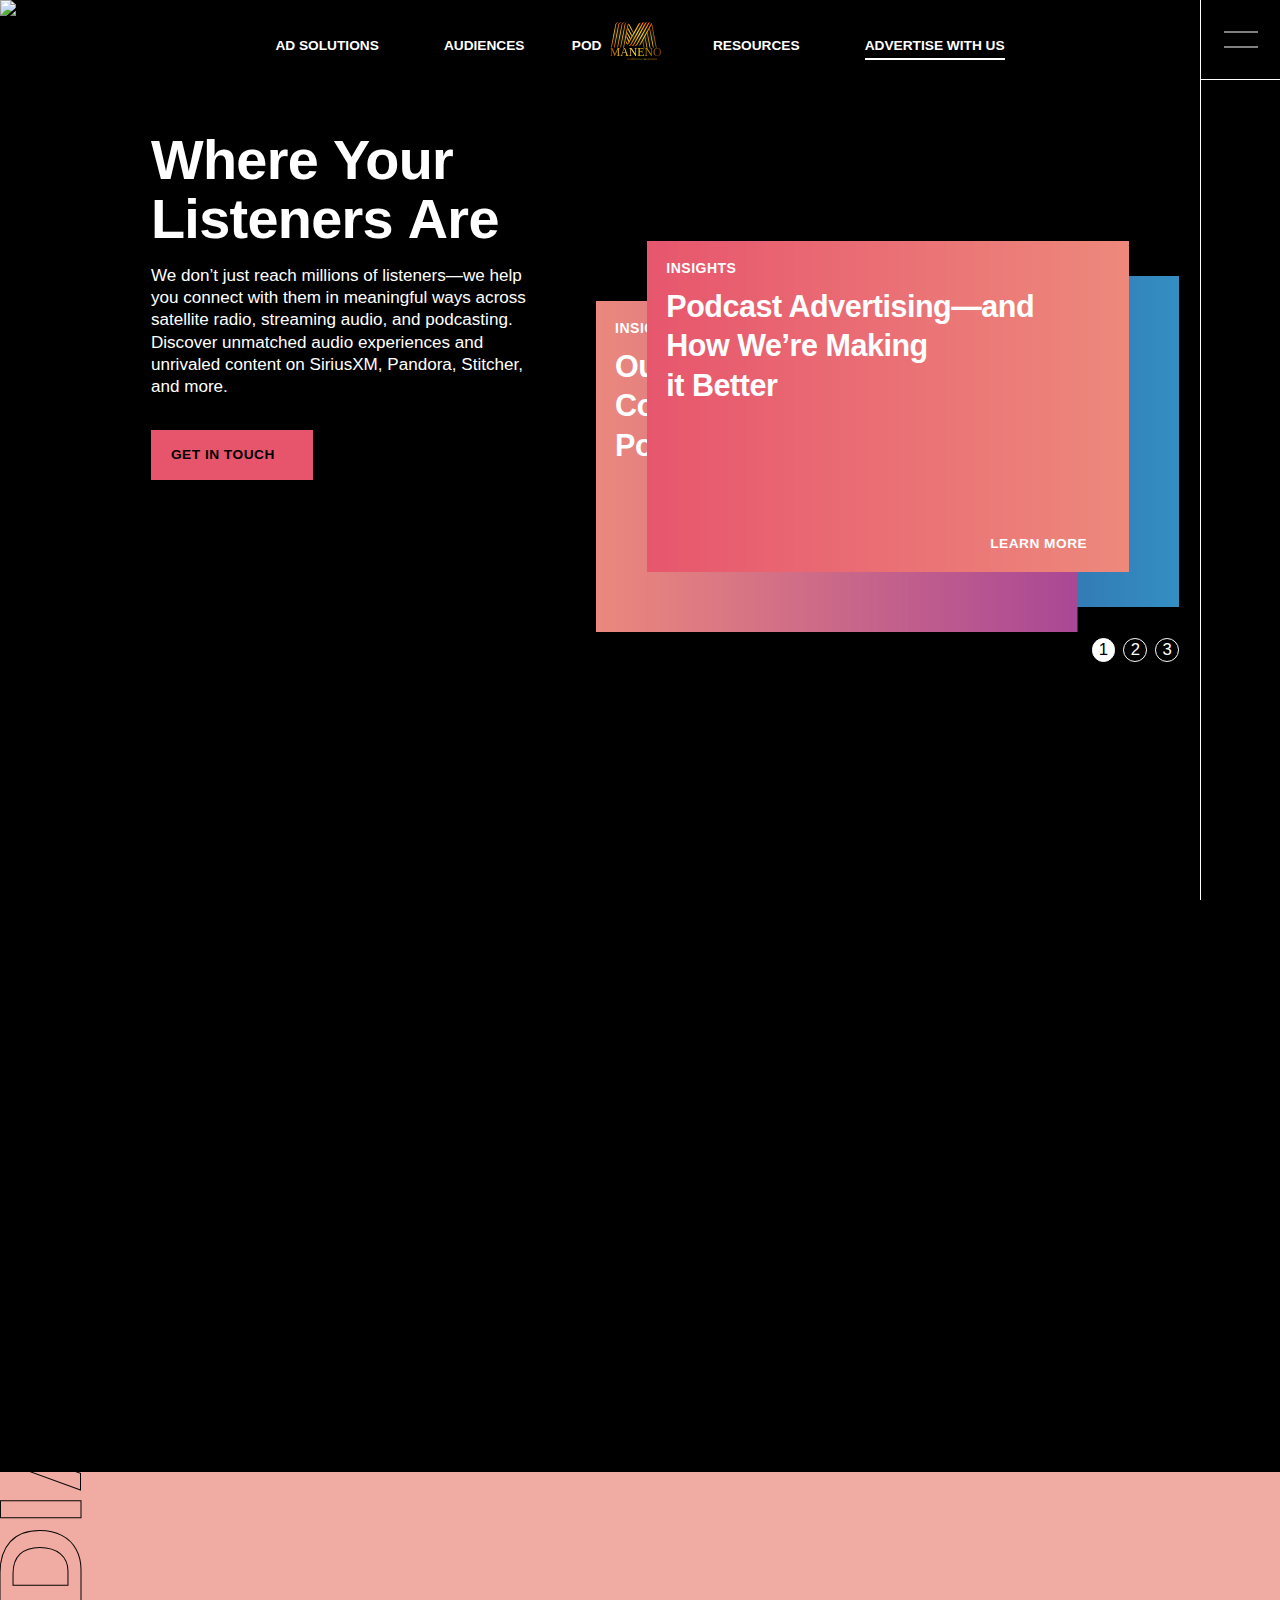
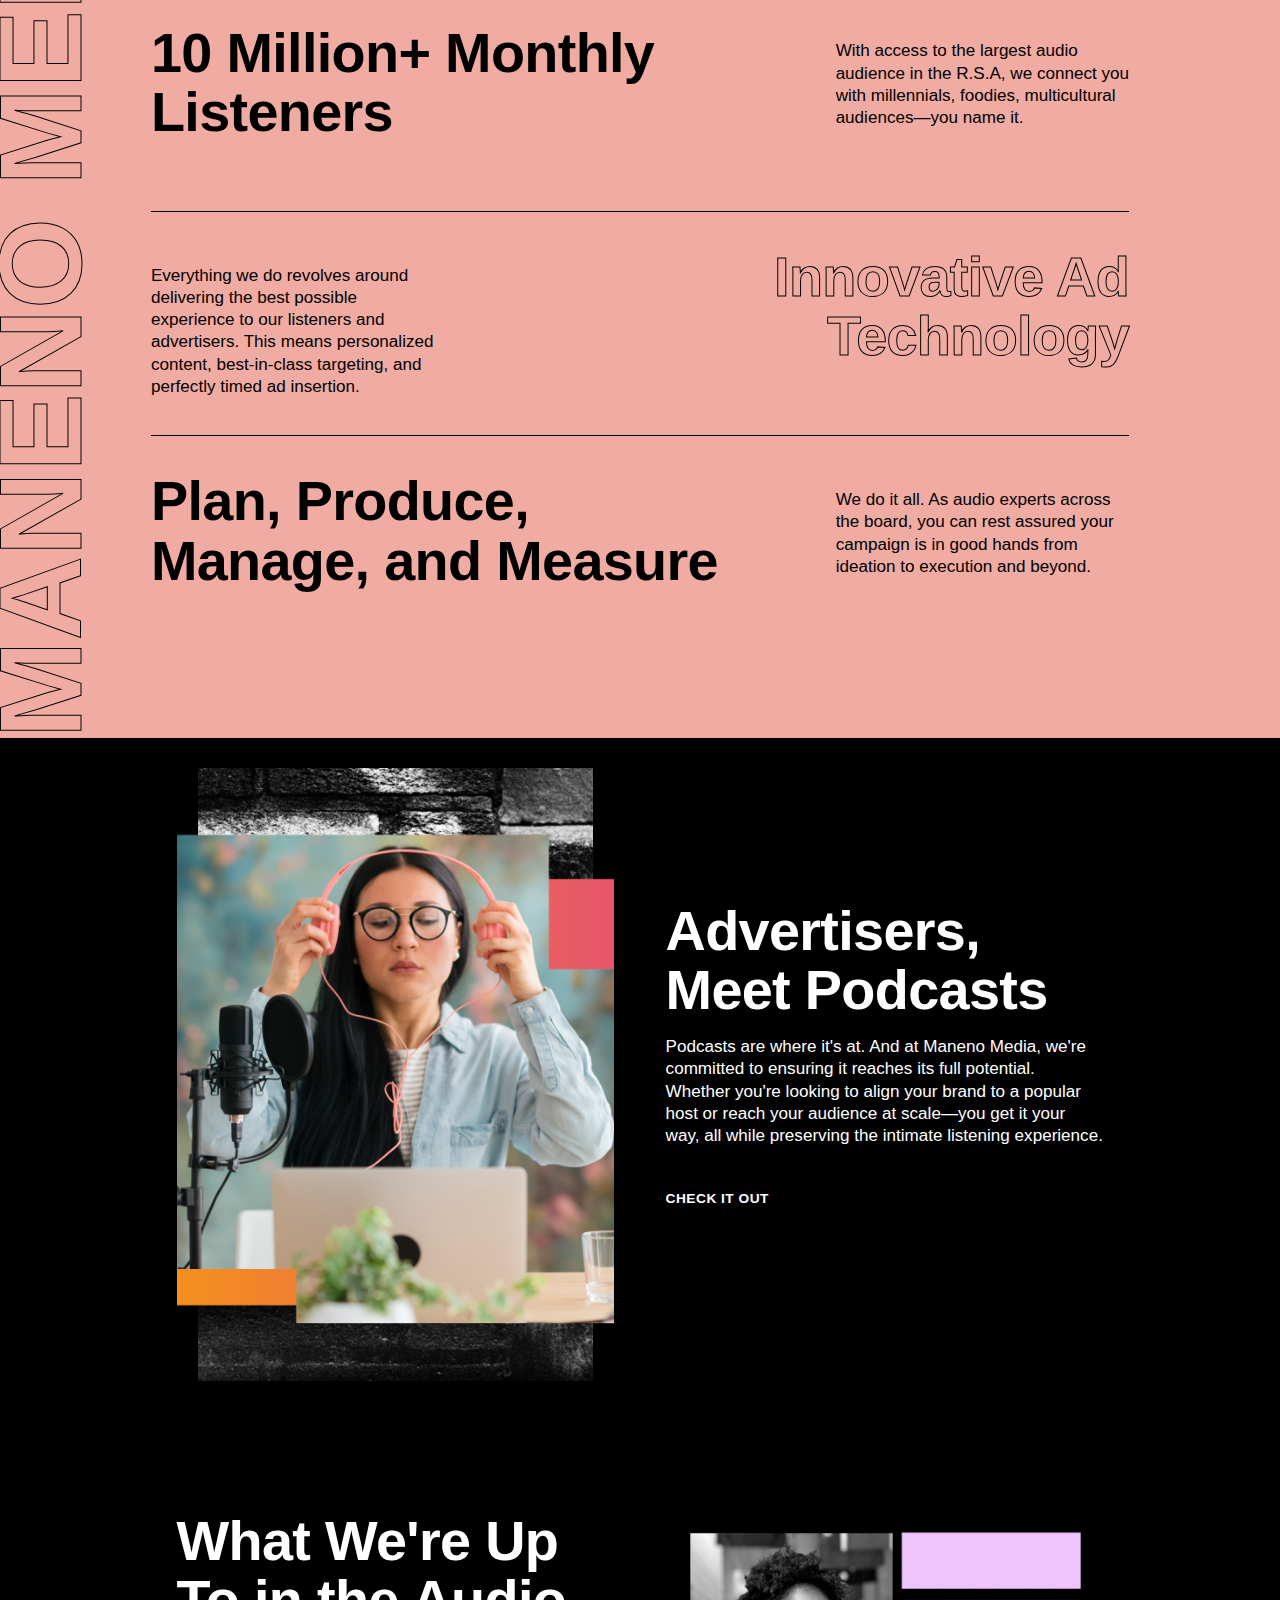
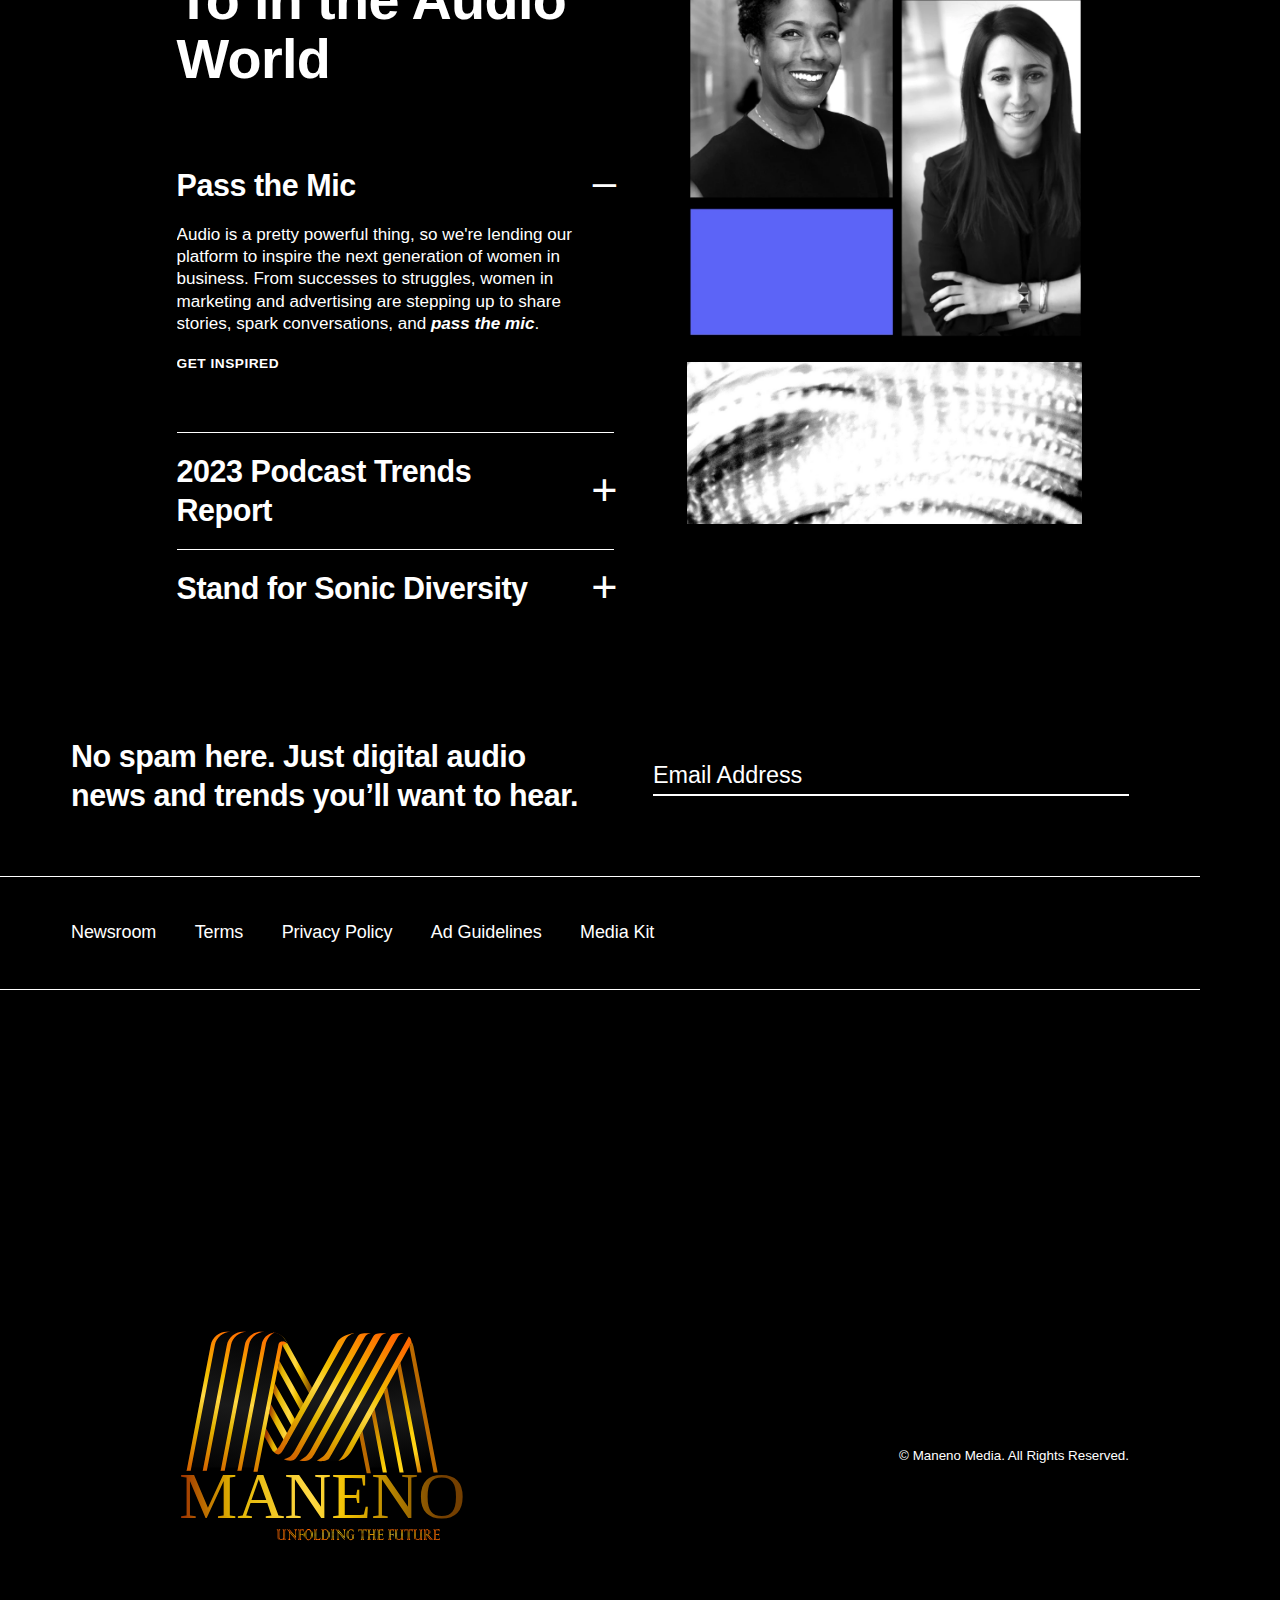
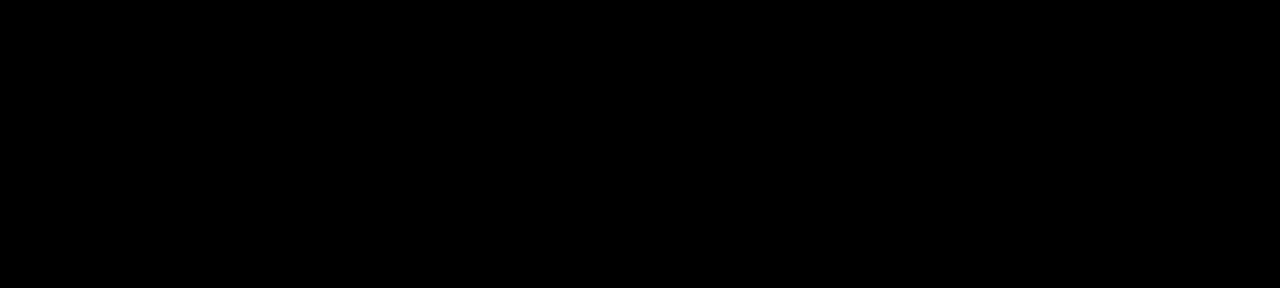
==== commit 07a59e78: "images, index.html and podcast-app.html" ====
--- a/index.html
+++ b/index.html
@@ -1,10 +1,84 @@
 <!DOCTYPE html>
-<html lang="en">
+<html
+  data-n-head-ssr
+  lang="en"
+  data-n-head="%7B%22lang%22:%7B%22ssr%22:%22en%22%7D%7D"
+>
   <head>
-    <meta charset="UTF-8" />
-    <meta http-equiv="X-UA-Compatible" content="IE=edge" />
-    <meta name="viewport" content="width=device-width, initial-scale=1.0" />
-    <title>Podcast Project</title>
+    <title>
+      Maneno Media — The Best of Music, Podcast, and Satellite Radio Advertising
+      | Maneno Media
+    </title>
+    <meta data-n-head="ssr" http-equiv="X-UA-Compatible" content="IE=edge" />
+    <meta data-n-head="ssr" name="msapplication-tap-highlight" content="no" />
+    <meta data-n-head="ssr" data-hid="charset" charset="utf-8" />
+    <meta
+      data-n-head="ssr"
+      data-hid="viewport"
+      name="viewport"
+      content="width=device-width,initial-scale=1"
+    />
+    <meta
+      data-n-head="ssr"
+      data-hid="mobile-web-app-capable"
+      name="mobile-web-app-capable"
+      content="yes"
+    />
+    <meta
+      data-n-head="ssr"
+      data-hid="apple-mobile-web-app-title"
+      name="apple-mobile-web-app-title"
+      content="Maneno Media"
+    />
+    <meta
+      data-n-head="ssr"
+      data-hid="theme-color"
+      name="theme-color"
+      content="white"
+    />
+    <meta
+      data-n-head="ssr"
+      data-hid="og:type"
+      name="og:type"
+      property="og:type"
+      content="website"
+    />
+    <meta
+      data-n-head="ssr"
+      data-hid="og:site_name"
+      name="og:site_name"
+      property="og:site_name"
+      content="Maneno Media"
+    />
+    <meta
+      data-n-head="ssr"
+      data-hid="twitter:card"
+      name="twitter:card"
+      property="twitter:card"
+      content="summary_large_image"
+    />
+    <meta
+      data-n-head="ssr"
+      data-hid="og:title"
+      property="og:title"
+      content="Maneno Media — The Best of Music, Podcast, and Satellite Radio Advertising"
+    />
+
+    <meta
+      data-n-head="ssr"
+      data-hid="description"
+      name="description"
+      content="This is the best of audio advertising, all in one place. Experience the power of audio across music, podcast, and satellite radio. "
+    />
+
+    <link
+      data-n-head="ssr"
+      data-hid="canonical"
+      rel="canonical"
+      href="https://www.Manenomedia.com/"
+    />
+
+    <link href="podcast-app.html" rel="import" />    
 
     <link rel="stylesheet" href="/styles.css" />
 
@@ -18,10 +92,3303 @@
     <link rel="stylesheet" href="/css/styles8.css" />
     <link rel="stylesheet" href="/css/styles9.css" />
 
+    <script data-n-head="ssr" data-hid="gtm-script">
+      window._gtm_init ||
+        ((window._gtm_init = 1),
+        (function (t, e, n, a, o) {
+          t[n] =
+            1 == t[n] ||
+            "yes" == e[n] ||
+            1 == e[n] ||
+            1 == e.msDoNotTrack ||
+            (t[a] && t[a][o] && t[a][o]())
+              ? 1
+              : 0;
+        })(
+          window,
+          navigator,
+          "doNotTrack",
+          "external",
+          "msTrackingProtectionEnabled"
+        ),
+        (function (a, o, i, g, m) {
+          (a[m] = {}),
+            (a._gtm_inject = function (t) {
+              var e, n;
+              a.doNotTrack ||
+                a[m][t] ||
+                ((a[m][t] = 1),
+                (a[g] = a[g] || []),
+                a[g].push({
+                  "gtm.start": new Date().getTime(),
+                  event: "gtm.js",
+                }),
+                (e = o.getElementsByTagName(i)[0]),
+                ((n = o.createElement(i)).async = !0),
+                (n.src = "https://www.googletagmanager.com/gtm.js?id=" + t),
+                e.parentNode.insertBefore(n, e));
+            }),
+            a._gtm_inject("GTM-MFM9HDJ");
+        })(window, document, "script", "dataLayer", "_gtm_ids"));
+    </script>
+
     <script src="/scripts.js" defer type="module"></script>
   </head>
 
   <body>
-    <podcast-app></podcast-app>
+    <noscript data-n-head="ssr" data-hid="gtm-noscript" data-pbody="true"
+      ><iframe
+        src="https://www.googletagmanager.com/ns.html?id=GTM-MFM9HDJ&"
+        height="0"
+        width="0"
+        style="display: none; visibility: hidden"
+        title="gtm"
+      ></iframe
+    ></noscript>
+
+    <div data-server-rendered="true" id="__nuxt">
+      <!---->
+      <div id="__layout">
+        <div class="default-layout" data-v-f78ae9b4>
+          <!---->
+          <div
+            class="fixed-nav-sidebar header-color-white sidebar-closed"
+            data-v-05a3667f
+            data-v-f78ae9b4
+          >
+            <div class="menu-toggle" data-v-05a3667f></div>
+            <div class="audio-player" data-v-52df3f31 data-v-05a3667f>
+              <!----><!---->
+            </div>
+          </div>
+          <!---->
+          <header
+            class="desktop-header max-w-with-sidebar header-color-white"
+            data-v-779a9bad
+            data-v-f78ae9b4
+          >
+            <div
+              class="detachable-header reveal-translate"
+              style="transform: translateY(0); top: 0; opacity: 1; height: 83px"
+              data-v-6de5ab34
+              data-v-779a9bad
+            >
+              <a
+                href="/"
+                aria-current="page"
+                class="nuxt-link-exact-active nuxt-link-active"
+                data-v-779a9bad
+                ><div
+                  aria-label="Maneno Media Logo"
+                  class="logo"
+                  data-v-3de81593
+                  data-v-779a9bad
+                >
+                  <?xml version="1.0" encoding="UTF-8" standalone="no"?>
+<!-- Created with Inkscape (http://www.inkscape.org/) -->
+
+<svg
+   xmlns:dc="http://purl.org/dc/elements/1.1/"
+   xmlns:cc="http://creativecommons.org/ns#"
+   xmlns:rdf="http://www.w3.org/1999/02/22-rdf-syntax-ns#"
+   xmlns:svg="http://www.w3.org/2000/svg"
+   xmlns="http://www.w3.org/2000/svg"
+   xmlns:xlink="http://www.w3.org/1999/xlink"
+   xmlns:sodipodi="http://sodipodi.sourceforge.net/DTD/sodipodi-0.dtd"
+   xmlns:inkscape="http://www.inkscape.org/namespaces/inkscape"
+   width="210mm"
+   height="297mm"
+   viewBox="0 0 210 297"
+   version="1.1"
+   id="svg8315"
+   inkscape:version="0.92.4 (5da689c313, 2019-01-14)"
+   sodipodi:docname="Done Logo.svg"
+   inkscape:export-filename="C:\Users\Muandiso\Desktop\M Logo\Done Logo 1.png"
+   inkscape:export-xdpi="96"
+   inkscape:export-ydpi="96">
+  <defs
+     id="defs8309">
+    <linearGradient
+       inkscape:collect="always"
+       id="linearGradient1931">
+      <stop
+         style="stop-color:#5a2800;stop-opacity:1"
+         offset="0"
+         id="stop1921" />
+      <stop
+         id="stop1923"
+         offset="0.23726171"
+         style="stop-color:#5a2800;stop-opacity:1" />
+      <stop
+         id="stop1925"
+         offset="0.42473841"
+         style="stop-color:#5a2900;stop-opacity:1" />
+      <stop
+         style="stop-color:#5a2800;stop-opacity:1"
+         offset="0.62916046"
+         id="stop1927" />
+      <stop
+         style="stop-color:#5a2800;stop-opacity:1"
+         offset="1"
+         id="stop1929" />
+    </linearGradient>
+    <linearGradient
+       inkscape:collect="always"
+       id="linearGradient1919">
+      <stop
+         style="stop-color:#d46500;stop-opacity:1"
+         offset="0"
+         id="stop1909" />
+      <stop
+         id="stop1911"
+         offset="0.28689224"
+         style="stop-color:#a05a00;stop-opacity:1" />
+      <stop
+         id="stop1913"
+         offset="0.49918759"
+         style="stop-color:#5a2900;stop-opacity:1" />
+      <stop
+         style="stop-color:#a05900;stop-opacity:1"
+         offset="0.62916046"
+         id="stop1915" />
+      <stop
+         style="stop-color:#a05c00;stop-opacity:1"
+         offset="1"
+         id="stop1917" />
+    </linearGradient>
+    <linearGradient
+       id="linearGradient1428"
+       inkscape:collect="always">
+      <stop
+         id="stop1418"
+         offset="0"
+         style="stop-color:#d27700;stop-opacity:1" />
+      <stop
+         style="stop-color:#ffd51c;stop-opacity:1"
+         offset="0.22835907"
+         id="stop1420" />
+      <stop
+         style="stop-color:#ffd10c;stop-opacity:1"
+         offset="0.4201304"
+         id="stop1422" />
+      <stop
+         id="stop1424"
+         offset="0.5795716"
+         style="stop-color:#edbd00;stop-opacity:1" />
+      <stop
+         id="stop1426"
+         offset="1"
+         style="stop-color:#ba6900;stop-opacity:1" />
+    </linearGradient>
+    <linearGradient
+       id="linearGradient1399"
+       inkscape:collect="always">
+      <stop
+         id="stop1389"
+         offset="0"
+         style="stop-color:#9d3200;stop-opacity:1" />
+      <stop
+         style="stop-color:#e0b300;stop-opacity:1;"
+         offset="0.19755931"
+         id="stop1391" />
+      <stop
+         style="stop-color:#ffd945;stop-opacity:1"
+         offset="0.49918759"
+         id="stop1393" />
+      <stop
+         id="stop1395"
+         offset="0.62916046"
+         style="stop-color:#f1c100;stop-opacity:1;" />
+      <stop
+         id="stop1397"
+         offset="1"
+         style="stop-color:#743f00;stop-opacity:1" />
+    </linearGradient>
+    <linearGradient
+       inkscape:collect="always"
+       id="linearGradient1354">
+      <stop
+         style="stop-color:#d46500;stop-opacity:1"
+         offset="0"
+         id="stop1350" />
+      <stop
+         id="stop1360"
+         offset="0.28689224"
+         style="stop-color:#e0b300;stop-opacity:1;" />
+      <stop
+         id="stop1358"
+         offset="0.49918759"
+         style="stop-color:#ffd945;stop-opacity:1" />
+      <stop
+         style="stop-color:#f1c100;stop-opacity:1;"
+         offset="0.62916046"
+         id="stop1362" />
+      <stop
+         style="stop-color:#ff6900;stop-opacity:1"
+         offset="1"
+         id="stop1352" />
+    </linearGradient>
+    <linearGradient
+       inkscape:collect="always"
+       id="linearGradient1279">
+      <stop
+         style="stop-color:#000000;stop-opacity:1"
+         offset="0"
+         id="stop1275" />
+      <stop
+         id="stop1283"
+         offset="0.5365659"
+         style="stop-color:#000000;stop-opacity:1;" />
+      <stop
+         style="stop-color:#000000;stop-opacity:1"
+         offset="1"
+         id="stop1277" />
+    </linearGradient>
+    <linearGradient
+       inkscape:collect="always"
+       id="linearGradient1207">
+      <stop
+         style="stop-color:#000000;stop-opacity:1"
+         offset="0"
+         id="stop1203" />
+      <stop
+         id="stop1255"
+         offset="0.47530791"
+         style="stop-color:#1a1a1a;stop-opacity:1" />
+      <stop
+         style="stop-color:#000000;stop-opacity:1"
+         offset="1"
+         id="stop1205" />
+    </linearGradient>
+    <linearGradient
+       inkscape:collect="always"
+       xlink:href="#linearGradient1207"
+       id="linearGradient1209"
+       x1="28.262642"
+       y1="103.84901"
+       x2="43.376129"
+       y2="29.940788"
+       gradientUnits="userSpaceOnUse"
+       gradientTransform="matrix(0.80864466,0,0,0.80864466,30.311491,79.750831)" />
+    <linearGradient
+       inkscape:collect="always"
+       xlink:href="#linearGradient1279"
+       id="linearGradient1281"
+       x1="200.82199"
+       y1="217.22952"
+       x2="258.85165"
+       y2="292.56555"
+       gradientUnits="userSpaceOnUse"
+       gradientTransform="matrix(0.2139539,0,0,0.2139539,30.311491,79.750831)" />
+    <linearGradient
+       inkscape:collect="always"
+       xlink:href="#linearGradient1207"
+       id="linearGradient1291"
+       x1="87.349129"
+       y1="98.362236"
+       x2="97.562492"
+       y2="33.922413"
+       gradientUnits="userSpaceOnUse"
+       gradientTransform="matrix(0.80864466,0,0,0.80864466,30.311491,79.750831)" />
+    <linearGradient
+       inkscape:collect="always"
+       xlink:href="#linearGradient1207"
+       id="linearGradient1299"
+       x1="436.29306"
+       y1="378.60132"
+       x2="397.353"
+       y2="179.42525"
+       gradientUnits="userSpaceOnUse" />
+    <linearGradient
+       inkscape:collect="always"
+       xlink:href="#linearGradient1354"
+       id="linearGradient1356"
+       x1="125.47005"
+       y1="384.96368"
+       x2="182.32831"
+       y2="125.9316"
+       gradientUnits="userSpaceOnUse"
+       gradientTransform="matrix(0.2139539,0,0,0.2139539,30.311491,79.750831)" />
+    <linearGradient
+       inkscape:collect="always"
+       xlink:href="#linearGradient1399"
+       id="linearGradient1387"
+       x1="56.919724"
+       y1="65.224129"
+       x2="75.578568"
+       y2="67.43647"
+       gradientUnits="userSpaceOnUse"
+       gradientTransform="matrix(0.80864466,0,0,0.80864466,30.311491,79.750831)" />
+    <linearGradient
+       inkscape:collect="always"
+       xlink:href="#linearGradient1354"
+       id="linearGradient1408"
+       x1="272.31689"
+       y1="365.39691"
+       x2="412.03598"
+       y2="131.13286"
+       gradientUnits="userSpaceOnUse"
+       gradientTransform="matrix(0.2139539,0,0,0.2139539,30.311491,79.750831)" />
+    <linearGradient
+       inkscape:collect="always"
+       xlink:href="#linearGradient1428"
+       id="linearGradient1433"
+       gradientUnits="userSpaceOnUse"
+       x1="139.14182"
+       y1="85.003571"
+       x2="111.16478"
+       y2="64.93605"
+       gradientTransform="matrix(-0.80864466,0,0,0.80864466,153.8294,80.355918)" />
+    <linearGradient
+       inkscape:collect="always"
+       xlink:href="#linearGradient1428"
+       id="linearGradient1435"
+       gradientUnits="userSpaceOnUse"
+       x1="139.14182"
+       y1="85.003571"
+       x2="111.16478"
+       y2="64.93605"
+       gradientTransform="matrix(-0.80864466,0,0,0.80864466,153.8294,80.355918)" />
+    <linearGradient
+       inkscape:collect="always"
+       xlink:href="#linearGradient1428"
+       id="linearGradient1439"
+       gradientUnits="userSpaceOnUse"
+       x1="139.14182"
+       y1="85.003571"
+       x2="111.16478"
+       y2="64.93605"
+       gradientTransform="matrix(0.80864466,0,0,0.80864466,30.311491,79.750831)" />
+    <linearGradient
+       inkscape:collect="always"
+       xlink:href="#linearGradient1428"
+       id="linearGradient1441"
+       gradientUnits="userSpaceOnUse"
+       x1="139.14182"
+       y1="85.003571"
+       x2="111.16478"
+       y2="64.93605"
+       gradientTransform="matrix(0.80864466,0,0,0.80864466,30.311491,79.750831)" />
+    <linearGradient
+       inkscape:collect="always"
+       xlink:href="#linearGradient1428"
+       id="linearGradient1443"
+       gradientUnits="userSpaceOnUse"
+       x1="139.14182"
+       y1="85.003571"
+       x2="111.16478"
+       y2="64.93605"
+       gradientTransform="matrix(0.80864466,0,0,0.80864466,30.311491,79.750831)" />
+    <linearGradient
+       inkscape:collect="always"
+       xlink:href="#linearGradient1207"
+       id="linearGradient1474"
+       gradientUnits="userSpaceOnUse"
+       x1="436.29306"
+       y1="378.60132"
+       x2="397.353"
+       y2="179.42525"
+       gradientTransform="matrix(0.2139539,0,0,0.2139539,30.311491,79.750831)" />
+    <linearGradient
+       inkscape:collect="always"
+       xlink:href="#linearGradient1354"
+       id="linearGradient1356-1"
+       x1="125.47005"
+       y1="384.96368"
+       x2="182.32831"
+       y2="125.9316"
+       gradientUnits="userSpaceOnUse"
+       gradientTransform="matrix(0.26458333,0,0,0.26458333,7.18001,285.69657)" />
+    <linearGradient
+       inkscape:collect="always"
+       xlink:href="#linearGradient1207"
+       id="linearGradient1209-0"
+       x1="28.262642"
+       y1="103.84901"
+       x2="43.376129"
+       y2="29.940788"
+       gradientUnits="userSpaceOnUse"
+       gradientTransform="translate(7.18001,285.69657)" />
+    <linearGradient
+       inkscape:collect="always"
+       xlink:href="#linearGradient1354"
+       id="linearGradient1408-1"
+       x1="272.31689"
+       y1="365.39691"
+       x2="412.03598"
+       y2="131.13286"
+       gradientUnits="userSpaceOnUse"
+       gradientTransform="matrix(0.26458333,0,0,0.26458333,7.18001,285.69657)" />
+    <linearGradient
+       inkscape:collect="always"
+       xlink:href="#linearGradient1207"
+       id="linearGradient1291-0"
+       x1="87.349129"
+       y1="98.362236"
+       x2="97.562492"
+       y2="33.922413"
+       gradientUnits="userSpaceOnUse"
+       gradientTransform="translate(7.18001,285.69657)" />
+    <linearGradient
+       inkscape:collect="always"
+       xlink:href="#linearGradient1428"
+       id="linearGradient1443-7"
+       gradientUnits="userSpaceOnUse"
+       x1="139.14182"
+       y1="85.003571"
+       x2="111.16478"
+       y2="64.93605"
+       gradientTransform="translate(7.18001,285.69657)" />
+    <linearGradient
+       inkscape:collect="always"
+       xlink:href="#linearGradient1428"
+       id="linearGradient1435-4"
+       gradientUnits="userSpaceOnUse"
+       x1="139.14182"
+       y1="85.003571"
+       x2="111.16478"
+       y2="64.93605"
+       gradientTransform="matrix(-1,0,0,1,159.92684,286.44484)" />
+    <linearGradient
+       inkscape:collect="always"
+       xlink:href="#linearGradient1207"
+       id="linearGradient1474-9"
+       gradientUnits="userSpaceOnUse"
+       x1="436.29306"
+       y1="378.60132"
+       x2="397.353"
+       y2="179.42525"
+       gradientTransform="matrix(0.26458333,0,0,0.26458333,7.18001,285.69657)" />
+    <linearGradient
+       inkscape:collect="always"
+       xlink:href="#linearGradient1399"
+       id="linearGradient1387-5"
+       x1="56.919724"
+       y1="65.224129"
+       x2="75.578568"
+       y2="67.43647"
+       gradientUnits="userSpaceOnUse"
+       gradientTransform="translate(7.18001,285.69657)" />
+    <linearGradient
+       inkscape:collect="always"
+       xlink:href="#linearGradient1279"
+       id="linearGradient1281-6"
+       x1="200.82199"
+       y1="217.22952"
+       x2="258.85165"
+       y2="292.56555"
+       gradientUnits="userSpaceOnUse"
+       gradientTransform="matrix(0.26458333,0,0,0.26458333,7.18001,285.69657)" />
+    <linearGradient
+       inkscape:collect="always"
+       xlink:href="#linearGradient1428"
+       id="linearGradient1744"
+       gradientUnits="userSpaceOnUse"
+       gradientTransform="matrix(-1,0,0,1,159.92684,286.44484)"
+       x1="139.14182"
+       y1="85.003571"
+       x2="111.16478"
+       y2="64.93605" />
+    <linearGradient
+       inkscape:collect="always"
+       xlink:href="#linearGradient1428"
+       id="linearGradient1746"
+       gradientUnits="userSpaceOnUse"
+       gradientTransform="translate(7.18001,285.69657)"
+       x1="139.14182"
+       y1="85.003571"
+       x2="111.16478"
+       y2="64.93605" />
+    <linearGradient
+       inkscape:collect="always"
+       xlink:href="#linearGradient1428"
+       id="linearGradient1748"
+       gradientUnits="userSpaceOnUse"
+       gradientTransform="translate(7.18001,285.69657)"
+       x1="139.14182"
+       y1="85.003571"
+       x2="111.16478"
+       y2="64.93605" />
+    <linearGradient
+       inkscape:collect="always"
+       xlink:href="#linearGradient1399"
+       id="linearGradient1789"
+       x1="41.257572"
+       y1="104.27028"
+       x2="164.81422"
+       y2="104.27028"
+       gradientUnits="userSpaceOnUse"
+       gradientTransform="matrix(0.80864466,0,0,0.80864466,8.6730436,87.920449)" />
+    <linearGradient
+       inkscape:collect="always"
+       xlink:href="#linearGradient1279"
+       id="linearGradient1861"
+       gradientUnits="userSpaceOnUse"
+       gradientTransform="matrix(0.26458333,0,0,0.26458333,221.57033,87.259069)"
+       x1="200.82199"
+       y1="217.22952"
+       x2="258.85165"
+       y2="292.56555" />
+    <linearGradient
+       inkscape:collect="always"
+       xlink:href="#linearGradient1399"
+       id="linearGradient1863"
+       gradientUnits="userSpaceOnUse"
+       gradientTransform="translate(221.57033,87.259069)"
+       x1="56.919724"
+       y1="65.224129"
+       x2="75.578568"
+       y2="67.43647" />
+    <linearGradient
+       inkscape:collect="always"
+       xlink:href="#linearGradient1207"
+       id="linearGradient1865"
+       gradientUnits="userSpaceOnUse"
+       gradientTransform="matrix(0.26458333,0,0,0.26458333,221.57033,87.259069)"
+       x1="436.29306"
+       y1="378.60132"
+       x2="397.353"
+       y2="179.42525" />
+    <linearGradient
+       inkscape:collect="always"
+       xlink:href="#linearGradient1428"
+       id="linearGradient1867"
+       gradientUnits="userSpaceOnUse"
+       gradientTransform="matrix(-1,0,0,1,374.31715,88.007339)"
+       x1="139.14182"
+       y1="85.003571"
+       x2="111.16478"
+       y2="64.93605" />
+    <linearGradient
+       inkscape:collect="always"
+       xlink:href="#linearGradient1428"
+       id="linearGradient1869"
+       gradientUnits="userSpaceOnUse"
+       gradientTransform="matrix(-1,0,0,1,374.31715,88.007339)"
+       x1="139.14182"
+       y1="85.003571"
+       x2="111.16478"
+       y2="64.93605" />
+    <linearGradient
+       inkscape:collect="always"
+       xlink:href="#linearGradient1428"
+       id="linearGradient1871"
+       gradientUnits="userSpaceOnUse"
+       gradientTransform="translate(221.57033,87.259069)"
+       x1="139.14182"
+       y1="85.003571"
+       x2="111.16478"
+       y2="64.93605" />
+    <linearGradient
+       inkscape:collect="always"
+       xlink:href="#linearGradient1428"
+       id="linearGradient1873"
+       gradientUnits="userSpaceOnUse"
+       gradientTransform="translate(221.57033,87.259069)"
+       x1="139.14182"
+       y1="85.003571"
+       x2="111.16478"
+       y2="64.93605" />
+    <linearGradient
+       inkscape:collect="always"
+       xlink:href="#linearGradient1428"
+       id="linearGradient1875"
+       gradientUnits="userSpaceOnUse"
+       gradientTransform="translate(221.57033,87.259069)"
+       x1="139.14182"
+       y1="85.003571"
+       x2="111.16478"
+       y2="64.93605" />
+    <linearGradient
+       inkscape:collect="always"
+       xlink:href="#linearGradient1207"
+       id="linearGradient1877"
+       gradientUnits="userSpaceOnUse"
+       gradientTransform="translate(221.57033,87.259069)"
+       x1="87.349129"
+       y1="98.362236"
+       x2="97.562492"
+       y2="33.922413" />
+    <linearGradient
+       inkscape:collect="always"
+       xlink:href="#linearGradient1354"
+       id="linearGradient1879"
+       gradientUnits="userSpaceOnUse"
+       gradientTransform="matrix(0.26458333,0,0,0.26458333,221.57033,87.259069)"
+       x1="272.31689"
+       y1="365.39691"
+       x2="412.03598"
+       y2="131.13286" />
+    <linearGradient
+       inkscape:collect="always"
+       xlink:href="#linearGradient1207"
+       id="linearGradient1881"
+       gradientUnits="userSpaceOnUse"
+       gradientTransform="translate(221.57033,87.259069)"
+       x1="28.262642"
+       y1="103.84901"
+       x2="43.376129"
+       y2="29.940788" />
+    <linearGradient
+       inkscape:collect="always"
+       xlink:href="#linearGradient1354"
+       id="linearGradient1883"
+       gradientUnits="userSpaceOnUse"
+       gradientTransform="matrix(0.26458333,0,0,0.26458333,221.57033,87.259069)"
+       x1="125.47005"
+       y1="384.96368"
+       x2="182.32831"
+       y2="125.9316" />
+    <linearGradient
+       inkscape:collect="always"
+       xlink:href="#linearGradient1919"
+       id="linearGradient1937"
+       gradientUnits="userSpaceOnUse"
+       x1="41.257572"
+       y1="104.27028"
+       x2="164.81422"
+       y2="104.27028"
+       gradientTransform="translate(110.11336,228.39768)" />
+    <linearGradient
+       inkscape:collect="always"
+       xlink:href="#linearGradient1919"
+       id="linearGradient1943"
+       gradientUnits="userSpaceOnUse"
+       x1="41.257572"
+       y1="104.27028"
+       x2="164.81422"
+       y2="104.27028"
+       gradientTransform="translate(316.33272,40.465686)" />
+    <linearGradient
+       inkscape:collect="always"
+       xlink:href="#linearGradient1931"
+       id="linearGradient1949"
+       gradientUnits="userSpaceOnUse"
+       x1="85.294189"
+       y1="106.6685"
+       x2="187.21251"
+       y2="106.58341"
+       gradientTransform="translate(360.35589,32.845985)" />
+    <linearGradient
+       inkscape:collect="always"
+       xlink:href="#linearGradient1931"
+       id="linearGradient1955"
+       gradientUnits="userSpaceOnUse"
+       gradientTransform="translate(121.16184,196.39867)"
+       x1="85.294189"
+       y1="106.6685"
+       x2="187.21251"
+       y2="106.58341" />
+    <radialGradient
+       inkscape:collect="always"
+       xlink:href="#linearGradient1354"
+       id="radialGradient4757"
+       cx="414.71191"
+       cy="699.39258"
+       fx="414.71191"
+       fy="699.39258"
+       r="117.86426"
+       gradientTransform="matrix(1,0,0,0.06813983,0,651.73609)"
+       gradientUnits="userSpaceOnUse" />
+  </defs>
+  <sodipodi:namedview
+     id="base"
+     pagecolor="#ffffff"
+     bordercolor="#666666"
+     borderopacity="1.0"
+     inkscape:pageopacity="0.0"
+     inkscape:pageshadow="2"
+     inkscape:zoom="1.03"
+     inkscape:cx="408.38674"
+     inkscape:cy="522.1682"
+     inkscape:document-units="mm"
+     inkscape:current-layer="layer1"
+     showgrid="false"
+     inkscape:window-width="1366"
+     inkscape:window-height="705"
+     inkscape:window-x="-8"
+     inkscape:window-y="-8"
+     inkscape:window-maximized="1" />
+  <metadata
+     id="metadata8312">
+    <rdf:RDF>
+      <cc:Work
+         rdf:about="">
+        <dc:format>image/svg+xml</dc:format>
+        <dc:type
+           rdf:resource="http://purl.org/dc/dcmitype/StillImage" />
+        <dc:title />
+      </cc:Work>
+    </rdf:RDF>
+  </metadata>
+  <g
+     inkscape:label="Layer 1"
+     inkscape:groupmode="layer"
+     id="layer1">
+    <path
+       id="rect24649-7"
+       style="opacity:1;fill:url(#linearGradient1281-6);fill-opacity:1;stroke:none;stroke-width:2.32851934;stroke-linecap:round;stroke-linejoin:round;stroke-miterlimit:4;stroke-dasharray:none;stroke-opacity:1;paint-order:stroke fill markers"
+       d="m 42.279677,320.12341 c 0.877115,-1.8e-4 -2.800647,0.84714 -3.713986,1.66191 -1.378495,1.22972 -2.234091,1.96467 -1.412316,3.44888 l 26.993184,48.75258 c 0.02506,0.007 0.04106,0.0138 0.01035,0.0186 l 0.721405,1.30328 c 1.451065,2.6208 3.982146,5.11029 7.471894,5.11029 h 20.761 c 3.489751,0 6.576861,-2.48949 5.125791,-5.11029 L 70.512061,325.2342 c -1.039096,-1.87672 -2.634912,-3.68109 -4.737177,-4.55734 -0.04438,-0.0125 -0.08302,-0.0287 -0.117306,-0.0481 -0.801632,-0.31796 -1.672984,-0.5054 -2.617412,-0.5054 z"
+       inkscape:connector-curvature="0" />
+    <path
+       style="opacity:1;fill:url(#linearGradient1387-5);fill-opacity:1;stroke:none;stroke-width:2.32851934;stroke-linecap:round;stroke-linejoin:round;stroke-miterlimit:4;stroke-dasharray:none;stroke-opacity:1;paint-order:stroke fill markers"
+       d="m 65.526318,320.50736 c 1.024184,0.95098 1.648368,1.697 2.294718,2.86437 l 30.718541,55.48137 c 1.115409,-0.96006 1.587703,-2.28511 0.834049,-3.64629 L 71.648711,325.13235 c -1.28923,-2.3285 -3.213153,-4.1576 -6.122393,-4.62499 z m -2.17684,4.95727 c -0.04148,0.59175 -0.786824,1.12545 -1.980245,1.52704 l 28.471651,51.7126 c 1.259843,2.28821 3.466941,1.32879 6.322092,1.78749 -1.26396,-0.31032 -2.317441,-0.94101 -2.951761,-2.08669 z m -6.91896,2.25723 c -0.152504,0.003 -0.303956,0.007 -0.458888,0.007 h -2.388481 l 28.065984,50.97518 c 1.25984,2.2882 3.466943,1.32879 6.322094,1.78749 -1.26396,-0.31032 -2.316922,-0.94101 -2.951242,-2.08669 z m -18.467607,0.007 c 0.01014,0.0187 0.02689,0.0488 0.03617,0.0656 l 26.736356,48.40896 c 0.195863,0.35375 1.384151,1.07667 1.703107,1.39746 l 1.883894,-0.1448 -27.650132,-49.72722 z m 8.248076,0 27.247947,49.48949 c 1.369693,0.0138 2.641209,0.14346 3.721738,0.35915 l -28.11818,-49.84861 z"
+       id="path298-7"
+       inkscape:connector-curvature="0"
+       sodipodi:nodetypes="cccssccccccccscsccccccccccccccc" />
+    <path
+       style="opacity:1;fill:url(#linearGradient1474-9);fill-opacity:1;stroke:none;stroke-width:2.56242895;stroke-linecap:round;stroke-linejoin:round;stroke-miterlimit:4;stroke-dasharray:none;stroke-opacity:1;paint-order:stroke fill markers"
+       d="m 103.27802,320.87168 c -3.489755,0 -5.776165,2.76058 -5.126304,6.18929 l 10.837584,57.17945 h 33.35921 l -10.83758,-57.17945 c -0.64987,-3.42871 -3.98267,-6.18929 -7.47242,-6.18929 z"
+       id="rect24647-4"
+       inkscape:connector-curvature="0" />
+    <path
+       id="path185-9"
+       style="opacity:1;fill:url(#linearGradient1744);fill-opacity:1;stroke:none;stroke-width:2.56242347;stroke-linecap:round;stroke-linejoin:round;stroke-miterlimit:4;stroke-dasharray:none;stroke-opacity:1;paint-order:stroke fill markers"
+       d="m 123.93711,320.87168 c 3.48974,0 6.82203,2.76058 7.47189,6.18929 l 11.43031,59.4899 c -0.28978,-0.0108 -0.58333,-0.0176 -0.88263,-0.0176 h -1.05162 l -11.42669,-59.4723 c -0.64986,-3.42871 -3.98214,-6.18929 -7.47189,-6.18929 z"
+       inkscape:connector-curvature="0" />
+    <path
+       inkscape:connector-curvature="0"
+       style="opacity:1;fill:url(#linearGradient1435-4);fill-opacity:1;stroke:none;stroke-width:2.56242347;stroke-linecap:round;stroke-linejoin:round;stroke-miterlimit:4;stroke-dasharray:none;stroke-opacity:1;paint-order:stroke fill markers"
+       d="m 97.917806,325.49622 c 0,0 1.280131,0.0647 1.564439,1.56475 l 11.771375,59.85836 h -1.93063 L 97.551615,327.06097 v 0 l -0.41343,-0.31803 c 0,0 -1.537068,1.07025 -0.905859,-0.1051 0.0528,-0.0984 0.249308,-0.37759 0.357809,-0.60694 0.342521,-0.72404 0.412361,-2.9e-4 0.494691,-0.11026 0,0 -0.34209,-0.0661 -0.31991,-0.14932 0.0328,-0.12295 0.4469,-0.28321 0.564369,-0.32243 0.146482,-0.0489 -0.108339,0.0404 0,0 z"
+       id="path187-0"
+       sodipodi:nodetypes="cccccccssssscc" />
+    <path
+       id="path191-4"
+       d="m 107.86557,320.87168 c 3.48975,0 6.82204,2.76058 7.4719,6.18929 l 11.43031,59.4899 c -0.28978,-0.0108 -0.58333,-0.0176 -0.88264,-0.0176 h -1.05161 l -11.42669,-59.4723 c -0.64987,-3.42871 -3.98215,-6.18929 -7.4719,-6.18929 z"
+       style="opacity:1;fill:url(#linearGradient1746);fill-opacity:1;stroke:none;stroke-width:2.56242347;stroke-linecap:round;stroke-linejoin:round;stroke-miterlimit:4;stroke-dasharray:none;stroke-opacity:1;paint-order:stroke fill markers"
+       inkscape:connector-curvature="0" />
+    <path
+       id="path193-9"
+       d="m 116.32088,320.87168 c 3.48975,0 6.82204,2.76058 7.4719,6.18929 l 11.43031,59.4899 c -0.28978,-0.0108 -0.58333,-0.0176 -0.88263,-0.0176 h -1.05162 l -11.4267,-59.4723 c -0.64986,-3.42871 -3.98214,-6.18929 -7.47189,-6.18929 z"
+       style="opacity:1;fill:url(#linearGradient1748);fill-opacity:1;stroke:none;stroke-width:2.56242347;stroke-linecap:round;stroke-linejoin:round;stroke-miterlimit:4;stroke-dasharray:none;stroke-opacity:1;paint-order:stroke fill markers"
+       inkscape:connector-curvature="0" />
+    <path
+       id="path195-0"
+       style="opacity:1;fill:url(#linearGradient1443-7);fill-opacity:1;stroke:none;stroke-width:2.56242347;stroke-linecap:round;stroke-linejoin:round;stroke-miterlimit:4;stroke-dasharray:none;stroke-opacity:1;paint-order:stroke fill markers"
+       d="m 101.57639,321.26235 c 3.09483,0.64262 5.23825,2.59672 5.84513,5.79862 l 11.43031,59.4899 c -0.28979,-0.0108 -0.58334,-0.0176 -0.88264,-0.0176 h -1.05161 l -11.4267,-59.4723 c -0.48268,-2.54668 -1.91909,-4.72354 -4.05556,-5.67563 0.0634,-0.0328 0.10949,-0.0755 0.14107,-0.12298 z"
+       inkscape:connector-curvature="0" />
+    <path
+       sodipodi:nodetypes="sssssscss"
+       inkscape:connector-curvature="0"
+       id="path26215-5"
+       d="m 104.1555,320.87193 h 20.76054 c 3.48975,0 6.57722,2.48989 5.12615,5.11068 l -27.72484,50.07425 c -1.45106,2.62079 -3.982473,5.11068 -7.472224,5.11068 H 74.084581 c -3.489748,0 -10.228604,-3.69965 -4.853098,-4.01848 l 27.451793,-51.16645 c 1.41628,-2.63975 3.982484,-5.11068 7.472224,-5.11068 z"
+       style="opacity:1;fill:url(#linearGradient1291-0);fill-opacity:1;stroke:none;stroke-width:2.32851934;stroke-linecap:round;stroke-linejoin:round;stroke-miterlimit:4;stroke-dasharray:none;stroke-opacity:1;paint-order:stroke fill markers" />
+    <path
+       style="opacity:1;fill:url(#linearGradient1408-1);fill-opacity:1;stroke:none;stroke-width:2.32851934;stroke-linecap:round;stroke-linejoin:round;stroke-miterlimit:4;stroke-dasharray:none;stroke-opacity:1;paint-order:stroke fill markers"
+       d="m 111.25531,320.69805 c -2.85515,0.45869 -5.06173,-0.50122 -6.32157,1.78697 l -29.236981,53.10167 c -0.225703,0.40993 -1.372764,2.53809 -2.408121,3.33106 -1.160246,0.88862 -3.062346,1.39578 -3.062346,1.39578 1.135351,0.29065 4.171117,2.03995 6.186702,-1.14877 l 0.866614,-1.38028 31.024462,-55.00025 c 0.63432,-1.14568 1.68729,-1.77587 2.95124,-2.08618 z m 7.37216,0 c -2.85515,0.45869 -5.06173,-0.50122 -6.32157,1.78697 l -29.236982,53.10167 c -0.225702,0.40993 -1.372764,2.53809 -2.408121,3.33106 -1.160243,0.88862 -3.062345,2.11977 -3.062345,2.11977 1.376696,-0.24032 3.785192,0.97804 5.897313,-1.3901 l 1.156518,-1.86294 31.023947,-55.00025 c 0.63432,-1.14568 1.68728,-1.77587 2.95124,-2.08618 z m 8.19175,0 c -2.85515,0.45869 -5.06225,-0.50122 -6.32209,1.78697 l -29.236466,53.10167 c -0.225697,0.40993 -1.372761,2.53809 -2.408121,3.33106 -1.160242,0.88862 -3.062343,2.11977 -3.062343,2.11977 1.135351,0.29064 5.329267,0.64018 6.138125,-1.63143 l 0.915191,-1.62161 31.024464,-55.00025 c 0.63432,-1.14568 1.68728,-1.77587 2.95124,-2.08618 z m -23.33397,0.0315 c -0.0578,2.6e-4 -0.13957,0.005 -0.24754,0.015 -2.74107,0.44037 -6.630803,2.04719 -7.845513,4.24108 l -26.736868,48.40893 c -0.217207,0.39327 -1.772767,2.57804 -2.766759,3.33933 -0.207542,0.15896 -0.435806,0.0165 -0.654738,-0.25786 1.009047,1.45624 2.57623,2.45862 4.10931,0.35398 l 0.83199,-1.32498 29.164624,-51.70021 c 1.470704,-2.79043 5.012444,-3.0812 4.145494,-3.07526 z m -38.251418,55.74647 c -0.165076,-0.23824 -0.312949,-0.48744 -0.445452,-0.73846 0.136329,0.27764 0.288099,0.5413 0.445452,0.73846 z m -0.445452,-0.73846 c -0.317731,-0.64707 -0.548804,-1.34978 -0.548804,-1.34978 0.107206,0.40009 0.298587,0.87576 0.548804,1.34978 z m -0.548804,-1.34978 c -0.008,-0.0125 -0.0159,-0.0244 -0.02376,-0.0367 -1.69e-4,0.004 -0.483687,1.06907 -0.0026,0.0103 0.01011,0.01 0.02635,0.0264 0.02635,0.0264 z m 64.956244,-52.05161 -30.718545,55.48137 c -0.64635,1.16738 -1.48936,2.30773 -2.513539,3.25871 2.90924,-0.46739 5.051994,-2.69084 6.341224,-5.01933 l 27.72492,-50.07446 c 0.75365,-1.36118 0.28135,-2.68624 -0.83406,-3.64629 z m -65.527268,51.40048 c -0.0065,0.007 0.0043,0.0311 0.02429,0.063 0.02439,-0.009 0.04988,-0.0135 0.07597,-0.0145 -0.01651,-0.0124 -0.03335,-0.027 -0.04909,-0.0357 z"
+       id="path249-7"
+       inkscape:connector-curvature="0" />
+    <path
+       id="rect12563-1"
+       style="opacity:1;fill:url(#linearGradient1209-0);fill-opacity:1;stroke:none;stroke-width:2.56242347;stroke-linecap:round;stroke-linejoin:round;stroke-miterlimit:4;stroke-dasharray:none;stroke-opacity:1;paint-order:stroke fill markers"
+       d="m 43.156625,320.12341 c -3.489748,0 -6.82204,2.76058 -7.471894,6.18928 l -10.979693,57.92773 h 33.359205 l 10.979174,-57.92773 c 0.137364,-0.72474 0.314372,-2.76222 3.026397,-0.41386 0,0 -0.754727,-1.21564 -0.832776,-1.46131 -1.728709,-2.5746 -3.930333,-3.79439 -5.291106,-3.8036 -0.214673,-0.01 -0.354349,-0.0226 -0.419614,-0.12656 -0.55677,-0.2397 -1.104169,-0.38395 -1.609203,-0.38395 z"
+       inkscape:connector-curvature="0"
+       sodipodi:nodetypes="sccccscccss" />
+    <g
+       id="g70-7"
+       transform="translate(7.18001,285.69657)">
+      <path
+         inkscape:connector-curvature="0"
+         d="m 35.989733,34.426839 c -3.489746,0 -6.822033,2.760578 -7.471897,6.189287 L 17.087527,100.10603 c 0.289783,-0.0108 0.583331,-0.0176 0.882633,-0.0176 h 1.051616 L 30.448469,40.616126 c 0.649861,-3.428709 3.982145,-6.189287 7.471894,-6.189287 z"
+         style="opacity:1;fill:#2b0000;fill-opacity:1;stroke:none;stroke-width:2.56242347;stroke-linecap:round;stroke-linejoin:round;stroke-miterlimit:4;stroke-dasharray:none;stroke-opacity:1;paint-order:stroke fill markers"
+         id="path26275-4" />
+      <path
+         sodipodi:nodetypes="cccccccssssscc"
+         id="path26277-7"
+         d="m 62.009036,39.051378 c 0,0 -1.280128,0.06469 -1.564442,1.564748 L 48.673221,100.47449 h 1.93063 L 62.375227,40.616126 v 0 l 0.413428,-0.318022 c 0,0 -1.754613,-1.39852 0.905862,-0.105108 0.100469,0.04884 -0.24931,-0.377586 -0.357809,-0.606938 -0.342521,-0.724038 -0.412365,-2.89e-4 -0.494692,-0.11026 0,0 0.342085,-0.06612 0.31991,-0.149315 -0.03277,-0.122957 -0.446904,-0.283211 -0.564374,-0.322432 -0.146481,-0.04891 0.352808,0.512107 0.244464,0.471747 z"
+         style="opacity:1;fill:#2b0000;fill-opacity:1;stroke:none;stroke-width:2.56242347;stroke-linecap:round;stroke-linejoin:round;stroke-miterlimit:4;stroke-dasharray:none;stroke-opacity:1;paint-order:stroke fill markers"
+         inkscape:connector-curvature="0" />
+    </g>
+    <path
+       id="path26-6"
+       d="m 59.241274,320.12341 c -3.489746,0 -6.822033,2.76057 -7.471895,6.18928 l -11.43031,59.48991 c 0.289782,-0.0108 0.583332,-0.0176 0.882634,-0.0176 h 1.051615 l 11.426694,-59.47231 c 0.649862,-3.42871 3.982146,-6.18928 7.471895,-6.18928 z"
+       style="opacity:1;fill:#2b0000;fill-opacity:1;stroke:none;stroke-width:2.56242347;stroke-linecap:round;stroke-linejoin:round;stroke-miterlimit:4;stroke-dasharray:none;stroke-opacity:1;paint-order:stroke fill markers"
+       inkscape:connector-curvature="0" />
+    <path
+       inkscape:connector-curvature="0"
+       style="opacity:1;fill:#2b0000;fill-opacity:1;stroke:none;stroke-width:2.56242347;stroke-linecap:round;stroke-linejoin:round;stroke-miterlimit:4;stroke-dasharray:none;stroke-opacity:1;paint-order:stroke fill markers"
+       d="m 50.785966,320.12341 c -3.489748,0 -6.822034,2.76057 -7.471896,6.18928 L 31.88376,385.8026 c 0.289782,-0.0108 0.583332,-0.0176 0.882634,-0.0176 h 1.051615 l 11.426694,-59.47231 c 0.649861,-3.42871 3.982146,-6.18928 7.471895,-6.18928 z"
+       id="path72-4" />
+    <path
+       id="path74-4"
+       d="m 50.785966,320.12341 c -3.489748,0 -6.822034,2.76057 -7.471896,6.18928 L 31.88376,385.8026 c 0.289782,-0.0108 0.583332,-0.0176 0.882634,-0.0176 h 1.051615 l 11.426694,-59.47231 c 0.649861,-3.42871 3.982146,-6.18928 7.471895,-6.18928 z"
+       style="opacity:1;fill:#2b0000;fill-opacity:1;stroke:none;stroke-width:2.56242347;stroke-linecap:round;stroke-linejoin:round;stroke-miterlimit:4;stroke-dasharray:none;stroke-opacity:1;paint-order:stroke fill markers"
+       inkscape:connector-curvature="0" />
+    <path
+       inkscape:connector-curvature="0"
+       id="path85-9"
+       style="opacity:1;fill:#2b0000;fill-opacity:1;stroke:none;stroke-width:2.56242347;stroke-linecap:round;stroke-linejoin:round;stroke-miterlimit:4;stroke-dasharray:none;stroke-opacity:1;paint-order:stroke fill markers"
+       d="m 65.530454,320.51408 c -3.094829,0.64261 -5.238247,2.59671 -5.845122,5.79861 l -11.43031,59.48991 c 0.289782,-0.0108 0.583332,-0.0176 0.882634,-0.0176 h 1.051615 l 11.426694,-59.4723 c 0.482684,-2.54669 1.919089,-4.72354 4.055565,-5.67563 -0.06341,-0.0328 -0.109493,-0.0755 -0.141076,-0.12299 z" />
+    <path
+       style="opacity:1;fill:url(#linearGradient1356-1);fill-opacity:1;stroke:none;stroke-width:2.56242347;stroke-linecap:round;stroke-linejoin:round;stroke-miterlimit:4;stroke-dasharray:none;stroke-opacity:1;paint-order:stroke fill markers"
+       d="m 43.169544,320.12341 c -3.489745,0 -6.822032,2.76057 -7.471896,6.18928 L 24.267339,385.8026 c 0.289783,-0.0108 0.583331,-0.0176 0.882633,-0.0176 h 1.051615 L 37.62828,326.31269 c 0.649862,-3.42871 3.982146,-6.18928 7.471895,-6.18928 z m 7.616591,0 c -3.489747,0 -6.822036,2.76057 -7.471898,6.18928 L 31.883928,385.8026 c 0.289782,-0.0108 0.583331,-0.0176 0.882633,-0.0176 h 1.051616 L 45.24487,326.31269 c 0.649862,-3.42871 3.982146,-6.18928 7.471895,-6.18928 z m 8.455297,0 c -3.489745,0 -6.822032,2.76057 -7.471896,6.18928 L 40.339225,385.8026 c 0.289782,-0.0108 0.583332,-0.0176 0.882634,-0.0176 h 1.051616 l 11.426693,-59.47234 c 0.649862,-3.42871 3.982146,-6.18928 7.471895,-6.18928 z m 6.289022,0.39067 c -3.094829,0.64261 -5.238247,2.59671 -5.845122,5.79861 L 48.255021,385.8026 c 0.289782,-0.0108 0.583332,-0.0176 0.882634,-0.0176 h 1.051616 l 11.426694,-59.47234 c 0.482682,-2.54668 1.919089,-4.72353 4.055565,-5.67562 -0.06341,-0.0328 -0.109493,-0.0755 -0.141076,-0.12299 z m 4.247285,4.18631 -0.588595,0.0475 c 0,0 -1.280448,0.0647 -1.564762,1.56476 l -11.771373,59.85836 h 1.93063 l 11.771376,-59.85836 0.413412,-0.31781 c 0,0 1.881401,0.22704 1.099155,-0.85369 -0.245924,-0.33977 -0.128696,0.17768 -0.237193,-0.0517 -0.13139,-0.27774 -0.264697,-0.31245 -0.384474,-0.25787 -0.187029,-0.0696 -0.577051,-0.10083 -0.668176,-0.13126 z m 0.337965,0.4439 c -0.02971,0.0292 -0.05539,0.0471 -0.06976,0.0279 0,0 0.0534,-0.0218 0.06976,-0.0279 z"
+       id="path106-8"
+       inkscape:connector-curvature="0" />
+    <g
+       id="g4781">
+      <path
+         d="M 32.413081,100.80473 H 157.95237 c 4.04425,0 7.30009,1.06413 7.30009,2.38594 v 87.8323 c 0,1.32181 -3.25584,2.38594 -7.30009,2.38594 H 32.413081 c -4.044249,0 -7.300088,-1.06413 -7.300088,-2.38594 v -87.8323 c 0,-1.32181 3.255839,-2.38594 7.300088,-2.38594 z"
+         style="opacity:1;fill:#000000;fill-opacity:1;stroke:none;stroke-width:2.67021823;stroke-linecap:round;stroke-linejoin:round;stroke-miterlimit:4;stroke-dasharray:none;stroke-opacity:1;paint-order:stroke fill markers"
+         id="rect4680"
+         inkscape:connector-curvature="0" />
+      <path
+         inkscape:export-ydpi="96"
+         inkscape:export-xdpi="96"
+         inkscape:connector-curvature="0"
+         d="m 58.69465,107.58991 c 0.709274,-1.4e-4 -2.264729,0.68504 -3.003295,1.3439 -1.114713,0.99441 -1.806586,1.58871 -1.142062,2.78892 l 21.827892,39.4235 c 0.02027,0.006 0.0332,0.0112 0.0084,0.015 l 0.58336,1.0539 c 1.173396,2.11929 3.22014,4.1324 6.042107,4.1324 h 16.788272 c 2.821966,0 5.318346,-2.01311 4.144946,-4.1324 l -22.419655,-40.4924 c -0.840259,-1.5176 -2.130707,-2.9767 -3.830693,-3.68528 -0.03589,-0.0101 -0.06713,-0.0232 -0.09486,-0.0389 -0.648236,-0.25711 -1.35285,-0.40867 -2.116557,-0.40867 z"
+         style="opacity:1;fill:url(#linearGradient1281);fill-opacity:1;stroke:none;stroke-width:1.8829447;stroke-linecap:round;stroke-linejoin:round;stroke-miterlimit:4;stroke-dasharray:none;stroke-opacity:1;paint-order:stroke fill markers"
+         id="rect24649" />
+      <path
+         inkscape:export-ydpi="96"
+         inkscape:export-xdpi="96"
+         sodipodi:nodetypes="cccssccccccccscsccccccccccccccc"
+         inkscape:connector-curvature="0"
+         id="path298"
+         d="m 77.492922,107.90039 c 0.828201,0.76901 1.332944,1.37226 1.855612,2.31626 l 24.840386,44.86471 c 0.90197,-0.77635 1.28388,-1.84784 0.67445,-2.94856 L 82.44376,111.64037 c -1.042527,-1.88293 -2.598297,-3.36202 -4.950838,-3.73998 z m -1.760292,4.00867 c -0.03354,0.47852 -0.636259,0.91009 -1.601313,1.23483 l 23.02345,41.81712 c 1.018763,1.85034 2.803523,1.07452 5.112323,1.44544 -1.02209,-0.25094 -1.87398,-0.76094 -2.386923,-1.68739 z m -5.594978,1.82529 c -0.123323,0.002 -0.245794,0.006 -0.371078,0.006 H 67.83514 l 22.695412,41.22081 c 1.018763,1.85034 2.803523,1.07452 5.112325,1.44544 -1.022087,-0.25093 -1.873565,-0.76094 -2.386505,-1.68739 z m -14.933732,0.006 c 0.0082,0.0151 0.02174,0.0395 0.02925,0.053 L 76.853381,152.939 c 0.158384,0.28606 1.119287,0.87064 1.377208,1.13005 l 1.5234,-0.1171 -22.35913,-40.21164 z m 6.669762,0 22.033908,40.01941 c 1.107594,0.0112 2.135797,0.11601 3.009563,0.29043 L 64.179537,113.74004 Z"
+         style="opacity:1;fill:url(#linearGradient1387);fill-opacity:1;stroke:none;stroke-width:1.8829447;stroke-linecap:round;stroke-linejoin:round;stroke-miterlimit:4;stroke-dasharray:none;stroke-opacity:1;paint-order:stroke fill markers" />
+      <path
+         inkscape:export-ydpi="96"
+         inkscape:export-xdpi="96"
+         inkscape:connector-curvature="0"
+         id="rect24647"
+         d="m 108.02063,108.195 c -2.82197,0 -4.67086,2.23233 -4.14535,5.00493 l 8.76375,46.23785 h 26.97574 l -8.76375,-46.23785 c -0.52551,-2.7726 -3.22056,-5.00493 -6.04253,-5.00493 z"
+         style="opacity:1;fill:url(#linearGradient1474);fill-opacity:1;stroke:none;stroke-width:2.07209444;stroke-linecap:round;stroke-linejoin:round;stroke-miterlimit:4;stroke-dasharray:none;stroke-opacity:1;paint-order:stroke fill markers" />
+      <path
+         inkscape:export-ydpi="96"
+         inkscape:export-xdpi="96"
+         inkscape:connector-curvature="0"
+         d="m 124.72649,108.195 c 2.82196,0 5.5166,2.23232 6.04211,5.00493 l 9.24306,48.10619 c -0.23433,-0.009 -0.47171,-0.0142 -0.71374,-0.0142 h -0.85038 l -9.24014,-48.09196 c -0.5255,-2.77261 -3.22013,-5.00493 -6.0421,-5.00493 z"
+         style="opacity:1;fill:url(#linearGradient1433);fill-opacity:1;stroke:none;stroke-width:2.07209015;stroke-linecap:round;stroke-linejoin:round;stroke-miterlimit:4;stroke-dasharray:none;stroke-opacity:1;paint-order:stroke fill markers"
+         id="path185" />
+      <path
+         inkscape:export-ydpi="96"
+         inkscape:export-xdpi="96"
+         sodipodi:nodetypes="cccccccssssscc"
+         id="path187"
+         d="m 103.68613,111.9346 c 0,0 1.03517,0.0523 1.26507,1.26533 l 9.51886,48.40414 h -1.5612 l -9.51885,-48.40414 v 0 l -0.33432,-0.25717 c 0,0 -1.24294,0.86545 -0.73252,-0.085 0.0427,-0.0796 0.2016,-0.30532 0.28934,-0.49079 0.27698,-0.58549 0.33345,-2.3e-4 0.40003,-0.0892 0,0 -0.27663,-0.0534 -0.25869,-0.12073 0.0265,-0.0994 0.36138,-0.22902 0.45637,-0.26074 0.11845,-0.0395 -0.0876,0.0327 0,0 z"
+         style="opacity:1;fill:url(#linearGradient1435);fill-opacity:1;stroke:none;stroke-width:2.07209015;stroke-linecap:round;stroke-linejoin:round;stroke-miterlimit:4;stroke-dasharray:none;stroke-opacity:1;paint-order:stroke fill markers"
+         inkscape:connector-curvature="0" />
+      <path
+         inkscape:export-ydpi="96"
+         inkscape:export-xdpi="96"
+         inkscape:connector-curvature="0"
+         style="opacity:1;fill:url(#linearGradient1439);fill-opacity:1;stroke:none;stroke-width:2.07209015;stroke-linecap:round;stroke-linejoin:round;stroke-miterlimit:4;stroke-dasharray:none;stroke-opacity:1;paint-order:stroke fill markers"
+         d="m 111.73033,108.195 c 2.82197,0 5.5166,2.23232 6.04211,5.00493 l 9.24306,48.10619 c -0.23433,-0.009 -0.47171,-0.0142 -0.71374,-0.0142 h -0.85038 l -9.24013,-48.09196 c -0.52552,-2.77261 -3.22015,-5.00493 -6.04212,-5.00493 z"
+         id="path191" />
+      <path
+         inkscape:export-ydpi="96"
+         inkscape:export-xdpi="96"
+         inkscape:connector-curvature="0"
+         style="opacity:1;fill:url(#linearGradient1441);fill-opacity:1;stroke:none;stroke-width:2.07209015;stroke-linecap:round;stroke-linejoin:round;stroke-miterlimit:4;stroke-dasharray:none;stroke-opacity:1;paint-order:stroke fill markers"
+         d="m 118.56767,108.195 c 2.82197,0 5.51661,2.23232 6.04211,5.00493 l 9.24306,48.10619 c -0.23433,-0.009 -0.47171,-0.0142 -0.71373,-0.0142 h -0.85039 l -9.24014,-48.09196 c -0.52551,-2.77261 -3.22014,-5.00493 -6.0421,-5.00493 z"
+         id="path193" />
+      <path
+         inkscape:export-ydpi="96"
+         inkscape:export-xdpi="96"
+         inkscape:connector-curvature="0"
+         d="m 106.64462,108.51091 c 2.50261,0.51964 4.23588,2.09982 4.72663,4.68902 l 9.24306,48.10619 c -0.23434,-0.009 -0.47172,-0.0142 -0.71374,-0.0142 h -0.85038 l -9.24014,-48.09196 c -0.39032,-2.05936 -1.55186,-3.81966 -3.27951,-4.58956 0.0513,-0.0265 0.0885,-0.0611 0.11408,-0.0995 z"
+         style="opacity:1;fill:url(#linearGradient1443);fill-opacity:1;stroke:none;stroke-width:2.07209015;stroke-linecap:round;stroke-linejoin:round;stroke-miterlimit:4;stroke-dasharray:none;stroke-opacity:1;paint-order:stroke fill markers"
+         id="path195" />
+      <path
+         inkscape:export-ydpi="96"
+         inkscape:export-xdpi="96"
+         style="opacity:1;fill:url(#linearGradient1291);fill-opacity:1;stroke:none;stroke-width:1.8829447;stroke-linecap:round;stroke-linejoin:round;stroke-miterlimit:4;stroke-dasharray:none;stroke-opacity:1;paint-order:stroke fill markers"
+         d="m 108.7302,108.1952 h 16.7879 c 2.82197,0 5.31863,2.01344 4.14523,4.13272 l -22.41954,40.49227 c -1.17339,2.1193 -3.2204,4.13273 -6.04237,4.13273 H 84.413515 c -2.821967,0 -8.271306,-2.99171 -3.924431,-3.24953 l 22.198746,-41.37547 c 1.14527,-2.13462 3.22041,-4.13272 6.04237,-4.13272 z"
+         id="path26215"
+         inkscape:connector-curvature="0"
+         sodipodi:nodetypes="sssssscss" />
+      <path
+         inkscape:export-ydpi="96"
+         inkscape:export-xdpi="96"
+         inkscape:connector-curvature="0"
+         id="path249"
+         d="m 114.47142,108.05459 c -2.3088,0.37092 -4.09314,-0.40531 -5.1119,1.44502 l -23.642326,42.94038 c -0.182514,0.33149 -1.110079,2.05241 -1.947315,2.69365 -0.938226,0.71857 -2.476349,1.12869 -2.476349,1.12869 0.918095,0.23503 3.37295,1.64959 5.002843,-0.92895 l 0.700782,-1.11615 25.087765,-44.47567 c 0.51294,-0.92644 1.36442,-1.43604 2.3865,-1.68697 z m 5.96146,0 c -2.3088,0.37092 -4.09314,-0.40531 -5.1119,1.44502 l -23.64233,42.94038 c -0.182511,0.33149 -1.110075,2.05241 -1.947322,2.69365 -0.938216,0.71857 -2.476341,1.71414 -2.476341,1.71414 1.113258,-0.19434 3.060878,0.79089 4.768833,-1.1241 l 0.935214,-1.50645 25.087346,-44.47567 c 0.51294,-0.92644 1.36441,-1.43604 2.3865,-1.68697 z m 6.62422,0 c -2.30881,0.37092 -4.09357,-0.40531 -5.11233,1.44502 l -23.641905,42.94038 c -0.182511,0.33149 -1.110075,2.05241 -1.947314,2.69365 -0.938222,0.71857 -2.476345,1.71414 -2.476345,1.71414 0.918095,0.23502 4.309478,0.51767 4.963558,-1.31925 l 0.740064,-1.3113 25.087762,-44.47567 c 0.51294,-0.92644 1.36441,-1.43604 2.38651,-1.68697 z m -18.86889,0.0255 c -0.0467,2.2e-4 -0.11287,0.004 -0.20018,0.0121 -2.21655,0.3561 -5.36196,1.65545 -6.34423,3.42953 l -21.620622,39.14562 c -0.175643,0.31801 -1.433538,2.08472 -2.237324,2.70033 -0.167828,0.12854 -0.352412,0.0133 -0.52945,-0.20852 0.81596,1.17759 2.083253,1.98815 3.322971,0.28625 l 0.672784,-1.07144 23.583821,-41.80709 c 1.18927,-2.25647 4.05328,-2.49161 3.35223,-2.4868 z m -30.931806,45.07908 c -0.133488,-0.19265 -0.253065,-0.39416 -0.360214,-0.59715 0.110243,0.22451 0.232971,0.43772 0.360214,0.59715 z m -0.360214,-0.59715 c -0.25693,-0.52325 -0.443787,-1.09149 -0.443787,-1.09149 0.08669,0.32354 0.241452,0.70819 0.443787,1.09149 z m -0.443787,-1.09149 c -0.0065,-0.0101 -0.01287,-0.0197 -0.01922,-0.0297 -1.37e-4,0.003 -0.391131,0.8645 -0.0021,0.008 0.0082,0.008 0.02132,0.0213 0.02132,0.0213 z m 52.526517,-42.09125 -24.84038,44.86471 c -0.52267,0.94399 -1.20437,1.86613 -2.03256,2.63514 2.35254,-0.37796 4.08526,-2.17594 5.12779,-4.05886 l 22.41961,-40.49244 c 0.60943,-1.10072 0.22751,-2.17221 -0.67446,-2.94855 z M 75.990648,150.944 c -0.0053,0.006 0.0035,0.0251 0.01964,0.051 0.01973,-0.007 0.04033,-0.0109 0.06143,-0.0117 -0.01335,-0.01 -0.02697,-0.0218 -0.0397,-0.0289 z"
+         style="opacity:1;fill:url(#linearGradient1408);fill-opacity:1;stroke:none;stroke-width:1.8829447;stroke-linecap:round;stroke-linejoin:round;stroke-miterlimit:4;stroke-dasharray:none;stroke-opacity:1;paint-order:stroke fill markers" />
+      <path
+         inkscape:export-ydpi="96"
+         inkscape:export-xdpi="96"
+         sodipodi:nodetypes="sccccscccss"
+         inkscape:connector-curvature="0"
+         d="m 59.403789,107.58991 c -2.821966,0 -5.516606,2.23232 -6.042107,5.00493 l -8.87867,46.84294 h 26.975742 l 8.87825,-46.84294 c 0.111079,-0.58605 0.254215,-2.23365 2.44728,-0.33466 0,0 -0.610306,-0.98302 -0.673421,-1.18168 -1.39791,-2.08194 -3.178242,-3.06832 -4.278624,-3.07576 -0.173594,-0.008 -0.286542,-0.0184 -0.339317,-0.10235 -0.45023,-0.19383 -0.892881,-0.31048 -1.301275,-0.31048 z"
+         style="opacity:1;fill:url(#linearGradient1209);fill-opacity:1;stroke:none;stroke-width:2.07209015;stroke-linecap:round;stroke-linejoin:round;stroke-miterlimit:4;stroke-dasharray:none;stroke-opacity:1;paint-order:stroke fill markers"
+         id="rect12563" />
+      <path
+         inkscape:export-ydpi="96"
+         inkscape:export-xdpi="96"
+         inkscape:connector-curvature="0"
+         d="m 59.414397,107.58991 c -2.821965,0 -5.516601,2.23232 -6.04211,5.00493 l -9.243058,48.10619 c 0.234331,-0.009 0.471707,-0.0142 0.713736,-0.0142 h 0.850384 l 9.240134,-48.09196 c 0.525507,-2.77261 3.22014,-5.00493 6.042107,-5.00493 z"
+         style="opacity:1;fill:#2b0000;fill-opacity:1;stroke:none;stroke-width:2.07209015;stroke-linecap:round;stroke-linejoin:round;stroke-miterlimit:4;stroke-dasharray:none;stroke-opacity:1;paint-order:stroke fill markers"
+         id="path26275" />
+      <path
+         inkscape:export-ydpi="96"
+         inkscape:export-xdpi="96"
+         sodipodi:nodetypes="cccccccssssscc"
+         id="path26277"
+         d="m 80.454767,111.32952 c 0,0 -1.035169,0.0523 -1.265078,1.26532 l -9.518857,48.40415 h 1.561193 l 9.518861,-48.40415 v 0 l 0.334316,-0.25716 c 0,0 -1.418859,-1.13091 0.73252,-0.085 0.08124,0.0395 -0.201603,-0.30534 -0.28934,-0.4908 -0.276978,-0.58549 -0.333457,-2.3e-4 -0.40003,-0.0892 0,0 0.276625,-0.0534 0.258693,-0.12074 -0.0265,-0.0994 -0.361386,-0.22902 -0.456378,-0.26074 -0.118451,-0.0395 0.285297,0.41412 0.197685,0.38148 z"
+         style="opacity:1;fill:#2b0000;fill-opacity:1;stroke:none;stroke-width:2.07209015;stroke-linecap:round;stroke-linejoin:round;stroke-miterlimit:4;stroke-dasharray:none;stroke-opacity:1;paint-order:stroke fill markers"
+         inkscape:connector-curvature="0" />
+      <path
+         inkscape:export-ydpi="96"
+         inkscape:export-xdpi="96"
+         inkscape:connector-curvature="0"
+         style="opacity:1;fill:#2b0000;fill-opacity:1;stroke:none;stroke-width:2.07209015;stroke-linecap:round;stroke-linejoin:round;stroke-miterlimit:4;stroke-dasharray:none;stroke-opacity:1;paint-order:stroke fill markers"
+         d="m 72.410554,107.58991 c -2.821965,0 -5.5166,2.23232 -6.042108,5.00493 l -9.243059,48.10619 c 0.234331,-0.009 0.471709,-0.0142 0.713738,-0.0142 h 0.850382 l 9.240136,-48.09196 c 0.525506,-2.77261 3.220141,-5.00493 6.042107,-5.00493 z"
+         id="path26" />
+      <path
+         inkscape:export-ydpi="96"
+         inkscape:export-xdpi="96"
+         id="path72"
+         d="m 65.573213,107.58991 c -2.821964,0 -5.5166,2.23232 -6.042107,5.00493 l -9.243059,48.10619 c 0.234331,-0.009 0.471708,-0.0142 0.713737,-0.0142 h 0.850383 l 9.240135,-48.09196 c 0.525507,-2.77261 3.220141,-5.00493 6.042107,-5.00493 z"
+         style="opacity:1;fill:#2b0000;fill-opacity:1;stroke:none;stroke-width:2.07209015;stroke-linecap:round;stroke-linejoin:round;stroke-miterlimit:4;stroke-dasharray:none;stroke-opacity:1;paint-order:stroke fill markers"
+         inkscape:connector-curvature="0" />
+      <path
+         inkscape:export-ydpi="96"
+         inkscape:export-xdpi="96"
+         inkscape:connector-curvature="0"
+         style="opacity:1;fill:#2b0000;fill-opacity:1;stroke:none;stroke-width:2.07209015;stroke-linecap:round;stroke-linejoin:round;stroke-miterlimit:4;stroke-dasharray:none;stroke-opacity:1;paint-order:stroke fill markers"
+         d="m 65.573213,107.58991 c -2.821964,0 -5.5166,2.23232 -6.042107,5.00493 l -9.243059,48.10619 c 0.234331,-0.009 0.471708,-0.0142 0.713737,-0.0142 h 0.850383 l 9.240135,-48.09196 c 0.525507,-2.77261 3.220141,-5.00493 6.042107,-5.00493 z"
+         id="path74" />
+      <path
+         inkscape:export-ydpi="96"
+         inkscape:export-xdpi="96"
+         d="m 77.496265,107.90583 c -2.502617,0.51964 -4.23588,2.09981 -4.726626,4.68901 l -9.243059,48.10619 c 0.234331,-0.009 0.471709,-0.0142 0.713738,-0.0142 h 0.850383 l 9.240134,-48.09196 c 0.39032,-2.05936 1.551861,-3.81966 3.279511,-4.58956 -0.05128,-0.0265 -0.08854,-0.061 -0.114081,-0.0995 z"
+         style="opacity:1;fill:#2b0000;fill-opacity:1;stroke:none;stroke-width:2.07209015;stroke-linecap:round;stroke-linejoin:round;stroke-miterlimit:4;stroke-dasharray:none;stroke-opacity:1;paint-order:stroke fill markers"
+         id="path85"
+         inkscape:connector-curvature="0" />
+      <path
+         inkscape:export-ydpi="96"
+         inkscape:export-xdpi="96"
+         inkscape:connector-curvature="0"
+         id="path106"
+         d="m 59.414236,107.58991 c -2.821964,0 -5.5166,2.23232 -6.042109,5.00493 l -9.243058,48.10619 c 0.234331,-0.009 0.471707,-0.0142 0.713736,-0.0142 h 0.850383 l 9.240134,-48.09196 c 0.525508,-2.77261 3.220141,-5.00493 6.042108,-5.00493 z m 6.159115,0 c -2.821965,0 -5.516603,2.23232 -6.04211,5.00493 l -9.243058,48.10619 c 0.23433,-0.009 0.471707,-0.0142 0.713736,-0.0142 h 0.850384 l 9.240134,-48.09196 c 0.525508,-2.77261 3.220141,-5.00493 6.042107,-5.00493 z m 6.83733,0 c -2.821963,0 -5.516599,2.23232 -6.042108,5.00493 l -9.24306,48.10619 c 0.234331,-0.009 0.471709,-0.0142 0.713738,-0.0142 h 0.850383 l 9.240134,-48.09196 c 0.525507,-2.77261 3.220141,-5.00493 6.042107,-5.00493 z m 5.085584,0.31591 c -2.502617,0.51965 -4.235881,2.09982 -4.726626,4.68902 l -9.243059,48.10619 c 0.23433,-0.009 0.471708,-0.0142 0.713737,-0.0142 h 0.850384 l 9.240133,-48.09196 c 0.390318,-2.05936 1.551862,-3.81966 3.279511,-4.58957 -0.05128,-0.0265 -0.08854,-0.061 -0.11408,-0.0994 z m 3.434544,3.38524 -0.475963,0.0384 c 0,0 -1.035429,0.0523 -1.265337,1.26534 l -9.518858,48.40414 h 1.561194 l 9.51886,-48.40414 0.334303,-0.257 c 0,0 1.521385,0.18359 0.888826,-0.69034 -0.198866,-0.27474 -0.104069,0.14368 -0.191805,-0.0418 -0.106247,-0.2246 -0.214046,-0.25266 -0.310902,-0.20852 -0.15124,-0.0563 -0.466629,-0.0815 -0.540318,-0.10614 z m 0.273294,0.35895 c -0.02402,0.0236 -0.04479,0.0381 -0.05641,0.0226 0,0 0.04318,-0.0176 0.05641,-0.0226 z"
+         style="opacity:1;fill:url(#linearGradient1356);fill-opacity:1;stroke:none;stroke-width:2.07209015;stroke-linecap:round;stroke-linejoin:round;stroke-miterlimit:4;stroke-dasharray:none;stroke-opacity:1;paint-order:stroke fill markers" />
+      <text
+         inkscape:export-ydpi="96"
+         inkscape:export-xdpi="96"
+         id="text1755"
+         y="178.71347"
+         x="41.367565"
+         style="font-style:normal;font-variant:normal;font-weight:normal;font-stretch:normal;font-size:24.88116455px;line-height:1.25;font-family:'Colonna MT';-inkscape-font-specification:'Colonna MT, Normal';font-variant-ligatures:normal;font-variant-caps:normal;font-variant-numeric:normal;font-feature-settings:normal;text-align:start;letter-spacing:0px;word-spacing:0px;writing-mode:lr-tb;text-anchor:start;fill:url(#linearGradient1789);fill-opacity:1.0;stroke:none;stroke-width:0.62203383"
+         xml:space="preserve"><tspan
+           style="font-style:normal;font-variant:normal;font-weight:normal;font-stretch:normal;font-size:24.88116455px;font-family:'Colonna MT';-inkscape-font-specification:'Colonna MT, Normal';font-variant-ligatures:normal;font-variant-caps:normal;font-variant-numeric:normal;font-feature-settings:normal;text-align:start;writing-mode:lr-tb;text-anchor:start;fill:url(#linearGradient1789);fill-opacity:1.0;stroke-width:0.62203383"
+           y="178.71347"
+           x="41.367565"
+           id="tspan1753"
+           sodipodi:role="line">MANENO</tspan></text>
+      <path
+         id="text1759"
+         transform="scale(0.26458333)"
+         d="M 342.8418 691.36133 C 341.48998 691.36133 340.42668 692.0464 339.65039 693.41602 C 338.8741 694.80478 338.48633 696.79702 338.48633 699.39258 C 338.48633 701.89236 338.86795 703.85613 339.63086 705.2832 C 340.39377 706.71028 341.47131 707.42383 342.86328 707.42383 C 343.73996 707.42383 344.50628 707.1311 345.16211 706.54688 C 345.83133 705.97221 346.34873 705.08179 346.7168 703.875 C 347.09156 702.65863 347.2793 701.16855 347.2793 699.40625 C 347.2793 696.77238 346.88538 694.77605 346.0957 693.41602 C 345.29934 692.0464 344.21369 691.36133 342.8418 691.36133 z M 404.14648 691.61914 C 400.94094 691.61914 399.33789 694.35945 399.33789 699.83789 C 399.33789 701.09257 399.43483 702.19439 399.62891 703.14258 C 399.82967 704.09077 400.1286 704.8755 400.52344 705.49805 C 401.31981 706.72399 402.36578 707.33789 403.66406 707.33789 C 404.43366 707.33789 405.35001 707.02489 406.41406 706.40234 L 406.41406 699.13281 C 406.18653 699.11366 405.9038 699.08518 405.5625 699.04688 C 405.12082 699.00856 404.77495 698.98009 404.52734 698.96094 L 404.52734 699.2207 C 405.23671 699.43141 405.5918 700.23037 405.5918 701.61914 L 405.5918 703.55859 C 405.5918 704.41101 405.53257 704.99448 405.41211 705.31055 C 405.04404 705.91394 404.41657 706.2168 403.5332 706.2168 C 401.3181 706.2168 400.21094 703.94608 400.21094 699.40625 C 400.21094 694.93347 401.51393 692.69727 404.11719 692.69727 C 404.9604 692.69727 405.68593 692.99407 406.29492 693.58789 C 406.89052 694.18171 407.26908 694.99686 407.42969 696.03125 L 407.62891 696.03125 C 407.62891 695.43743 407.61969 694.93333 407.59961 694.52148 C 407.57953 694.0426 407.57031 693.35752 407.57031 692.4668 C 406.4661 691.90171 405.32431 691.61914 404.14648 691.61914 z M 296.84766 691.73438 L 296.84766 691.99414 C 297.33618 692.13781 297.69127 692.48746 297.91211 693.04297 C 298.13295 693.59848 298.24219 694.46043 298.24219 695.62891 L 298.24219 702.49609 C 298.24219 703.58795 298.29722 704.36858 298.4043 704.83789 C 298.51806 705.32635 298.74156 705.74309 299.07617 706.08789 C 299.41078 706.44227 299.78933 706.66594 300.21094 706.76172 C 299.74249 706.19663 299.4374 705.60907 299.29688 704.99609 C 299.15634 704.40228 299.08594 703.3615 299.08594 701.87695 L 299.08594 691.9082 L 296.84766 691.73438 z M 302.11719 691.73438 C 301.26728 691.8493 300.49174 691.9082 299.78906 691.9082 L 299.78906 701.77734 C 299.78906 703.07991 299.88601 704.09027 300.08008 704.80859 C 300.26746 705.51734 300.62869 706.09672 301.16406 706.54688 C 301.69944 706.99702 302.32495 707.22266 303.04102 707.22266 C 304.25899 707.22266 305.42426 706.70022 306.53516 705.65625 C 306.52846 706.26922 306.49075 706.73276 306.42383 707.04883 L 307.36719 707.04883 L 307.36719 691.9082 C 306.9322 691.88905 306.44134 691.85453 305.89258 691.80664 C 305.72527 691.77791 305.56715 691.75958 305.41992 691.75 C 305.27269 691.74042 305.17882 691.73437 305.13867 691.73438 L 305.13867 691.99414 C 305.50005 692.12823 305.78473 692.34373 305.99219 692.64062 C 306.21303 692.96627 306.35691 693.36272 306.42383 693.83203 C 306.49744 694.33007 306.53516 695.12086 306.53516 696.20312 L 306.53516 704.59375 C 305.3841 705.67603 304.29231 706.2168 303.26172 706.2168 C 302.61927 706.2168 302.08148 706.02978 301.64648 705.65625 C 301.21819 705.28272 300.94272 704.81313 300.82227 704.24805 C 300.69511 703.70212 300.63281 702.82184 300.63281 701.60547 L 300.63281 696.11719 L 300.64258 695.81445 C 300.64258 694.88542 300.68141 694.20034 300.76172 693.75977 C 300.82864 693.33835 300.98369 692.95613 301.22461 692.61133 C 301.45214 692.28569 301.74912 692.08034 302.11719 691.99414 L 302.11719 691.73438 z M 310.36914 691.73438 L 309.23438 691.83594 C 308.97338 691.86467 308.59176 691.88905 308.08984 691.9082 L 308.08984 707.04883 L 308.66211 707.04883 C 308.91641 707.04883 309.48577 707.10772 310.36914 707.22266 L 310.36914 706.96289 C 309.40547 706.77134 308.92383 705.48855 308.92383 703.11328 L 308.92383 696.79297 C 308.92383 695.41378 308.95652 694.4787 309.02344 693.99023 C 309.09705 693.46346 309.2521 693.02234 309.48633 692.66797 C 309.73394 692.30402 310.02784 692.08034 310.36914 691.99414 L 310.36914 691.73438 z M 311.38281 691.73438 L 311.38281 691.99414 C 312.07211 692.31978 312.91805 693.09437 313.92188 694.32031 L 314.64453 695.19727 L 314.65625 702.69727 C 314.65625 704.18181 314.55121 705.21654 314.34375 705.80078 C 314.13629 706.38502 313.74545 706.77134 313.16992 706.96289 L 313.16992 707.22266 C 313.99306 707.10772 314.60936 707.04883 315.01758 707.04883 C 315.37896 707.04883 316.0637 707.10772 317.07422 707.22266 L 317.07422 706.96289 C 316.51208 706.79049 316.10084 706.42251 315.83984 705.85742 C 315.57885 705.29234 315.44922 704.28198 315.44922 702.82617 L 315.44922 696.14453 L 324.54297 707.22266 L 324.74414 707.22266 L 324.74414 706.04492 L 313.17969 691.9082 L 311.38281 691.73438 z M 322.12305 691.73438 L 322.12305 691.99414 C 322.57142 692.0995 322.94075 692.31908 323.22852 692.6543 C 323.51628 692.99909 323.70709 693.42598 323.80078 693.93359 C 323.89447 694.46994 323.94141 695.23634 323.94141 696.23242 L 323.94141 702.19336 L 315.49805 691.9082 L 314.31445 691.9082 L 324.74414 704.63672 L 324.74414 695.87305 C 324.74414 694.9919 324.79108 694.30682 324.88477 693.81836 C 324.97846 693.33947 325.15195 692.93697 325.40625 692.61133 C 325.66724 692.26653 325.97232 692.06118 326.32031 691.99414 L 326.32031 691.73438 C 325.23618 691.8493 324.54948 691.9082 324.26172 691.9082 C 323.94719 691.9082 323.35128 691.86354 322.47461 691.77734 C 322.24708 691.74861 322.12974 691.73438 322.12305 691.73438 z M 327.51367 691.73438 L 327.51367 692.00781 C 327.88843 692.13232 328.19966 692.44941 328.44727 692.95703 C 328.68818 693.47423 328.80859 694.38298 328.80859 695.68555 L 328.80859 702.7832 C 328.80859 704.15281 328.70858 705.13879 328.50781 705.74219 C 328.30705 706.35516 327.97543 706.76176 327.51367 706.96289 L 327.51367 707.22266 C 328.33012 707.10772 329.03414 707.04883 329.62305 707.04883 L 329.62305 691.9082 C 328.93375 691.87947 328.22973 691.82056 327.51367 691.73438 z M 335.74609 691.73438 C 334.56158 691.8493 333.60752 691.9082 332.88477 691.9082 L 330.39453 691.9082 L 330.39453 707.04883 L 330.79688 707.04883 C 331.04448 707.04883 331.64346 707.10772 332.59375 707.22266 L 332.59375 706.96289 C 331.67023 706.68514 331.20898 705.46534 331.20898 703.30078 L 331.20898 699.9668 L 333.58789 699.9668 C 334.68541 699.9668 335.24974 700.72305 335.2832 702.23633 L 335.50391 702.23633 L 335.50391 701.76367 C 335.50391 701.52423 335.49161 701.12991 335.46484 700.58398 C 335.44477 700.00932 335.43359 699.60272 335.43359 699.36328 C 335.43359 698.9706 335.45706 698.25705 335.50391 697.22266 L 335.2832 697.22266 C 335.18282 697.8931 334.96239 698.35859 334.62109 698.61719 C 334.2731 698.88536 333.72106 699.01953 332.96484 699.01953 L 331.20898 699.01953 L 331.20898 696.04492 C 331.20898 694.78067 331.25285 693.77031 331.33984 693.01367 C 331.51384 692.92747 331.7108 692.88477 331.93164 692.88477 L 333.87891 692.88477 C 334.82919 692.88477 335.39856 693.74672 335.58594 695.4707 L 335.79492 695.4707 L 335.79492 695.09766 C 335.79492 695.06892 335.7857 694.70503 335.76562 694.00586 C 335.74556 693.37373 335.73633 692.9408 335.73633 692.71094 C 335.73633 692.30867 335.7394 691.98339 335.74609 691.73438 z M 350.25 691.73438 L 350.25 691.99414 C 350.56453 692.0995 350.86039 692.39026 351.13477 692.86914 C 351.40245 693.33845 351.53516 694.3061 351.53516 695.77148 L 351.53516 702.63867 C 351.53516 704.00828 351.44631 705.0044 351.26562 705.62695 C 351.08495 706.23993 350.74522 706.68514 350.25 706.96289 L 350.25 707.22266 C 350.86568 707.10772 351.36464 707.04883 351.74609 707.04883 L 352.36914 707.04883 L 352.36914 691.9082 L 350.25 691.73438 z M 355.33984 691.73438 C 355.38 691.73438 355.13918 691.75466 354.61719 691.79297 C 354.05505 691.85043 353.54686 691.88905 353.0918 691.9082 L 353.0918 707.04883 L 357.74023 707.04883 C 358.36261 707.04883 358.94426 707.10772 359.48633 707.22266 C 359.53317 706.83955 359.63934 706.33135 359.80664 705.69922 C 360.06094 704.70314 360.21292 703.97535 360.25977 703.51562 L 360.05859 703.51562 C 359.69052 704.50213 359.26197 705.16283 358.77344 705.49805 C 358.28491 705.83327 357.66861 706 356.92578 706 L 354.81836 706 C 354.50383 706 354.30994 705.94306 354.23633 705.82812 C 354.15602 705.7132 354.08562 705.26798 354.02539 704.49219 C 353.95847 703.7547 353.92578 702.91713 353.92578 701.97852 L 353.92578 695.72852 C 353.92578 694.57919 354.03194 693.71315 354.24609 693.12891 C 354.46024 692.56382 354.82455 692.18569 355.33984 691.99414 L 355.33984 691.73438 z M 361.0625 691.73438 L 361.0625 691.99414 C 361.58449 692.21443 361.94879 692.59665 362.15625 693.14258 C 362.36371 693.69808 362.4668 694.58441 362.4668 695.80078 L 362.4668 701.73438 C 362.4668 703.72653 362.36371 705.03779 362.15625 705.66992 C 361.9421 706.33078 361.5778 706.76176 361.0625 706.96289 L 361.0625 707.22266 C 362.07971 707.10772 362.82564 707.04883 363.30078 707.04883 L 363.30078 691.9082 C 362.67841 691.88905 361.93248 691.83014 361.0625 691.73438 z M 367.0957 691.73438 C 366.88825 691.73437 366.50662 691.75875 365.95117 691.80664 C 365.5831 691.84495 364.93719 691.87947 364.01367 691.9082 L 364.01367 707.04883 L 364.625 707.04883 C 364.72538 707.04883 364.79271 707.05488 364.82617 707.06445 C 365.66938 707.16981 366.42649 707.22266 367.0957 707.22266 C 368.53452 707.22266 369.67437 706.54167 370.51758 705.18164 C 371.3541 703.82161 371.77344 701.89645 371.77344 699.40625 C 371.77344 697.76846 371.59995 696.41859 371.25195 695.35547 C 370.89727 694.27319 370.36674 693.397 369.66406 692.72656 C 368.95469 692.0657 368.09953 691.73438 367.0957 691.73438 z M 375.0957 691.73438 L 375.0957 691.99414 C 375.59762 692.16654 375.9527 692.53862 376.16016 693.11328 C 376.36761 693.69752 376.4707 694.61232 376.4707 695.85742 L 376.4707 702.2793 C 376.4707 703.93624 376.37069 705.08076 376.16992 705.71289 C 375.96916 706.3546 375.611 706.77134 375.0957 706.96289 L 375.0957 707.22266 C 376.07945 707.10772 376.81309 707.04883 377.29492 707.04883 L 377.29492 691.9082 C 376.64578 691.88905 375.91215 691.83014 375.0957 691.73438 z M 380.25586 691.73438 C 379.61341 691.8493 378.87669 691.9082 378.04688 691.9082 L 378.04688 707.04883 C 378.89008 707.04883 379.6268 707.10772 380.25586 707.22266 L 380.25586 706.96289 C 379.89448 706.8288 379.57209 706.50762 379.29102 706 C 379.00994 705.49238 378.86914 704.50231 378.86914 703.02734 L 378.86914 696.17383 C 378.86914 694.52646 379.0038 693.43888 379.27148 692.91211 C 379.53248 692.40449 379.86102 692.0995 380.25586 691.99414 L 380.25586 691.73438 z M 381.65039 691.73438 L 381.65039 691.99414 C 382.33968 692.31978 383.18563 693.09437 384.18945 694.32031 L 384.91211 695.19727 L 384.92383 702.69727 C 384.92383 704.18181 384.81879 705.21654 384.61133 705.80078 C 384.40387 706.38502 384.01303 706.77134 383.4375 706.96289 L 383.4375 707.22266 C 384.26064 707.10772 384.87693 707.04883 385.28516 707.04883 C 385.64653 707.04883 386.33128 707.10772 387.3418 707.22266 L 387.3418 706.96289 C 386.77965 706.79049 386.36842 706.42251 386.10742 705.85742 C 385.84643 705.29234 385.7168 704.28198 385.7168 702.82617 L 385.7168 696.14453 L 394.81055 707.22266 L 395.01172 707.22266 L 395.01172 706.04492 L 383.44727 691.9082 L 381.65039 691.73438 z M 392.39062 691.73438 L 392.39062 691.99414 C 392.839 692.0995 393.20833 692.31908 393.49609 692.6543 C 393.78386 692.99909 393.97467 693.42598 394.06836 693.93359 C 394.16205 694.46994 394.20898 695.23634 394.20898 696.23242 L 394.20898 702.19336 L 385.76562 691.9082 L 384.58203 691.9082 L 395.01172 704.63672 L 395.01172 695.87305 C 395.01172 694.9919 395.05865 694.30682 395.15234 693.81836 C 395.24603 693.33947 395.41953 692.93697 395.67383 692.61133 C 395.93482 692.26653 396.2399 692.06118 396.58789 691.99414 L 396.58789 691.73438 C 395.50376 691.8493 394.81706 691.9082 394.5293 691.9082 C 394.21477 691.9082 393.61886 691.86354 392.74219 691.77734 C 392.51465 691.74861 392.39732 691.73438 392.39062 691.73438 z M 414.78711 691.73438 C 414.78711 692.56762 414.74632 693.49667 414.66602 694.52148 C 414.63925 694.81839 414.62695 695.06235 414.62695 695.25391 C 414.62695 695.39757 414.63003 695.53174 414.63672 695.65625 L 414.86719 695.65625 C 415.04788 694.59313 415.27138 693.87139 415.53906 693.48828 C 415.80675 693.10517 416.26492 692.91211 416.91406 692.91211 L 419.47461 692.91211 L 419.47461 702.72461 C 419.47461 704.13253 419.37459 705.13879 419.17383 705.74219 C 418.96637 706.35516 418.58475 706.76176 418.0293 706.96289 L 418.0293 707.22266 C 418.89259 707.10772 419.54157 707.04883 419.97656 707.04883 L 420.27734 707.04883 L 420.27734 691.9082 L 416.96484 691.9082 L 416.11133 691.86523 C 415.58265 691.84608 415.14179 691.80141 414.78711 691.73438 z M 426.5918 691.73438 C 425.94935 691.8493 425.29729 691.9082 424.63477 691.9082 L 421.02148 691.9082 L 421.02148 707.04883 L 421.28125 707.04883 C 421.43517 707.04883 422.10455 707.10772 423.28906 707.22266 L 423.28906 706.96289 C 422.80053 706.81923 422.4393 706.45124 422.20508 705.85742 C 421.97085 705.2636 421.85352 704.37728 421.85352 703.19922 L 421.85352 692.91211 L 424.13281 692.91211 C 424.9961 692.91211 425.56045 693.17636 425.82812 693.70312 C 426.08912 694.22032 426.22685 694.87088 426.24023 695.65625 L 426.48242 695.65625 C 426.51588 695.22525 426.53125 694.80032 426.53125 694.37891 C 426.53125 693.71805 426.54242 693.16714 426.5625 692.72656 C 426.58258 692.24768 426.5918 691.91634 426.5918 691.73438 z M 427.63672 691.73438 L 427.63672 691.99414 C 428.03156 692.11865 428.352 692.43379 428.59961 692.94141 C 428.85391 693.44902 428.98047 694.40653 428.98047 695.81445 L 428.98047 702.4375 C 428.98047 703.62513 428.94778 704.45862 428.88086 704.9375 C 428.81394 705.42596 428.67313 705.85284 428.45898 706.2168 C 428.23145 706.59033 427.95794 706.83838 427.63672 706.96289 L 427.63672 707.22266 L 429.7832 707.04883 L 429.7832 691.9082 C 428.76599 691.86989 428.05163 691.81099 427.63672 691.73438 z M 432.74609 691.73438 C 431.85604 691.8493 431.11625 691.9082 430.52734 691.9082 L 430.52734 707.04883 C 431.17648 707.06798 431.91626 707.12688 432.74609 707.22266 L 432.74609 706.96289 C 432.35795 706.8288 432.02633 706.5279 431.75195 706.05859 C 431.48427 705.58929 431.34961 704.67858 431.34961 703.32812 L 431.34961 699.83789 L 436.44922 699.83789 L 436.44922 702.86914 C 436.44922 704.40157 436.31959 705.43631 436.05859 705.97266 C 435.7976 706.50901 435.46291 706.83838 435.05469 706.96289 L 435.05469 707.22266 C 436.23251 707.1173 436.96726 707.05841 437.26172 707.04883 L 437.26172 691.9082 C 436.5122 691.9082 435.77744 691.8493 435.05469 691.73438 L 435.05469 691.99414 C 435.52983 692.16654 435.88296 692.55481 436.11719 693.1582 C 436.33803 693.77118 436.44922 694.67583 436.44922 695.87305 L 436.44922 698.61719 L 431.34961 698.61719 L 431.34961 696.2168 C 431.34961 694.78014 431.44963 693.76979 431.65039 693.18555 C 431.85116 692.60131 432.21741 692.20485 432.74609 691.99414 L 432.74609 691.73438 z M 440.18359 691.73438 C 439.45415 691.8493 438.72861 691.9082 438.00586 691.9082 L 438.00586 707.04883 C 438.18655 707.04883 438.91208 707.10772 440.18359 707.22266 L 440.18359 706.96289 C 439.28015 706.68514 438.82813 705.47353 438.82812 703.32812 L 438.82812 696.83594 L 438.85938 695.4707 C 438.89283 693.4977 439.33369 692.33894 440.18359 691.99414 L 440.18359 691.73438 z M 441.60938 691.73438 L 441.60938 691.99414 C 441.97074 692.10907 442.28197 692.42421 442.54297 692.94141 C 442.80396 693.4586 442.93359 694.41202 442.93359 695.80078 L 442.93359 701.82031 C 442.93359 703.42937 442.89783 704.48243 442.82422 704.98047 C 442.7573 705.44978 442.62571 705.86652 442.43164 706.23047 C 442.24426 706.58484 441.97074 706.8288 441.60938 706.96289 L 441.60938 707.22266 C 442.36558 707.10772 442.86148 707.04883 443.0957 707.04883 L 443.75781 707.04883 L 443.75781 691.9082 L 443.42578 691.9082 C 442.62272 691.83158 442.01759 691.77268 441.60938 691.73438 z M 450.51367 691.73438 C 448.98786 691.8493 447.94915 691.9082 447.40039 691.9082 L 444.48047 691.9082 L 444.48047 707.04883 L 448.49609 707.04883 C 449.09839 707.04883 449.78006 707.10772 450.54297 707.22266 C 450.62327 706.67673 450.75486 706.03026 450.93555 705.2832 C 451.08277 704.70854 451.19202 704.20034 451.26562 703.75977 L 451.06445 703.75977 C 450.63615 704.71754 450.20145 705.33553 449.75977 705.61328 C 449.33816 705.88146 448.71264 706.01562 447.88281 706.01562 L 446.35742 706.01562 C 446.0362 706.01562 445.7342 705.98715 445.45312 705.92969 C 445.35944 705.01981 445.3125 703.9607 445.3125 702.75391 L 445.3125 699.62305 L 447.83203 699.62305 C 448.47448 699.62305 448.9469 699.77964 449.24805 700.0957 C 449.5425 700.41177 449.71907 700.99115 449.7793 701.83398 L 450.00195 701.83398 C 449.98188 701.2689 449.96456 700.89077 449.95117 700.69922 C 449.91102 700.04794 449.89063 699.5214 449.89062 699.11914 C 449.89063 698.48701 449.91717 697.7409 449.9707 696.87891 L 449.75 696.87891 C 449.58939 697.63554 449.37511 698.11332 449.10742 698.31445 C 448.83974 698.51558 448.29887 698.61719 447.48242 698.61719 L 445.3125 698.61719 L 445.3125 696.27539 L 445.33398 695.29883 C 445.35406 694.07288 445.42446 693.29634 445.54492 692.9707 C 445.75907 692.92281 445.99179 692.89844 446.24609 692.89844 L 447.84375 692.89844 C 448.69366 692.89844 449.27224 693.01428 449.58008 693.24414 C 449.88792 693.48358 450.16143 694.01421 450.40234 694.83789 L 450.57422 694.83789 L 450.57422 694.47852 C 450.57422 694.4402 450.56305 694.1861 450.54297 693.7168 C 450.50951 693.01762 450.49219 692.57241 450.49219 692.38086 C 450.49219 692.23719 450.50029 692.0217 450.51367 691.73438 z M 457.5293 691.73438 L 457.5293 692.00781 C 457.90406 692.13232 458.21528 692.44941 458.46289 692.95703 C 458.70381 693.47423 458.82422 694.38298 458.82422 695.68555 L 458.82422 702.7832 C 458.82422 704.15281 458.7242 705.13879 458.52344 705.74219 C 458.32267 706.35516 457.99106 706.76176 457.5293 706.96289 L 457.5293 707.22266 C 458.34574 707.10772 459.04976 707.04883 459.63867 707.04883 L 459.63867 691.9082 C 458.94938 691.87947 458.24536 691.82056 457.5293 691.73438 z M 465.76172 691.73438 C 464.57721 691.8493 463.62314 691.9082 462.90039 691.9082 L 460.41016 691.9082 L 460.41016 707.04883 L 460.8125 707.04883 C 461.06011 707.04883 461.65909 707.10772 462.60938 707.22266 L 462.60938 706.96289 C 461.68586 706.68514 461.22461 705.46534 461.22461 703.30078 L 461.22461 699.9668 L 463.60352 699.9668 C 464.70103 699.9668 465.26537 700.72305 465.29883 702.23633 L 465.51953 702.23633 L 465.51953 701.76367 C 465.51953 701.52423 465.50724 701.12991 465.48047 700.58398 C 465.46039 700.00932 465.44922 699.60272 465.44922 699.36328 C 465.44922 698.9706 465.47269 698.25705 465.51953 697.22266 L 465.29883 697.22266 C 465.19845 697.8931 464.97802 698.35859 464.63672 698.61719 C 464.28873 698.88536 463.73668 699.01953 462.98047 699.01953 L 461.22461 699.01953 L 461.22461 696.04492 C 461.22461 694.78067 461.26652 693.77031 461.35352 693.01367 C 461.52751 692.92747 461.72642 692.88477 461.94727 692.88477 L 463.89453 692.88477 C 464.84482 692.88477 465.41223 693.74672 465.59961 695.4707 L 465.81055 695.4707 L 465.81055 695.09766 C 465.81055 695.06892 465.80133 694.70503 465.78125 694.00586 C 465.76117 693.37373 465.75195 692.9408 465.75195 692.71094 C 465.75195 692.30867 465.75503 691.98339 465.76172 691.73438 z M 466.73438 691.73438 L 466.73438 691.99414 C 467.22289 692.13781 467.57799 692.48746 467.79883 693.04297 C 468.01967 693.59848 468.13086 694.46043 468.13086 695.62891 L 468.13086 702.49609 C 468.13086 703.58795 468.18394 704.36858 468.29102 704.83789 C 468.40478 705.32635 468.62828 705.74309 468.96289 706.08789 C 469.2975 706.44227 469.67605 706.66594 470.09766 706.76172 C 469.6292 706.19663 469.32413 705.60907 469.18359 704.99609 C 469.04306 704.40228 468.97266 703.3615 468.97266 701.87695 L 468.97266 691.9082 L 466.73438 691.73438 z M 472.00586 691.73438 C 471.15595 691.8493 470.37846 691.9082 469.67578 691.9082 L 469.67578 701.77734 C 469.67578 703.07991 469.77272 704.09027 469.9668 704.80859 C 470.15418 705.51734 470.51541 706.09672 471.05078 706.54688 C 471.58615 706.99702 472.21167 707.22266 472.92773 707.22266 C 474.14571 707.22266 475.31098 706.70022 476.42188 705.65625 C 476.41518 706.26922 476.37747 706.73276 476.31055 707.04883 L 477.25586 707.04883 L 477.25586 691.9082 C 476.82087 691.88905 476.32805 691.85453 475.7793 691.80664 C 475.61199 691.77791 475.45387 691.75958 475.30664 691.75 C 475.15941 691.74042 475.0675 691.73437 475.02734 691.73438 L 475.02734 691.99414 C 475.38872 692.12823 475.67145 692.34373 475.87891 692.64062 C 476.09975 692.96627 476.24363 693.36272 476.31055 693.83203 C 476.38416 694.33007 476.42186 695.12086 476.42188 696.20312 L 476.42188 704.59375 C 475.27082 705.67603 474.17903 706.2168 473.14844 706.2168 C 472.50599 706.2168 471.96819 706.02978 471.5332 705.65625 C 471.1049 705.28272 470.8314 704.81313 470.71094 704.24805 C 470.58379 703.70212 470.51953 702.82184 470.51953 701.60547 L 470.51953 696.11719 L 470.5293 695.81445 C 470.5293 694.88542 470.57008 694.20034 470.65039 693.75977 C 470.71731 693.33835 470.87041 692.95613 471.11133 692.61133 C 471.33886 692.28569 471.63779 692.08034 472.00586 691.99414 L 472.00586 691.73438 z M 480.25586 691.73438 L 479.12109 691.83594 C 478.8601 691.86467 478.48043 691.88905 477.97852 691.9082 L 477.97852 707.04883 L 478.55078 707.04883 C 478.80508 707.04883 479.37249 707.10772 480.25586 707.22266 L 480.25586 706.96289 C 479.29219 706.77134 478.81055 705.48855 478.81055 703.11328 L 478.81055 696.79297 C 478.81055 695.41378 478.84519 694.4787 478.91211 693.99023 C 478.98572 693.46346 479.13882 693.02234 479.37305 692.66797 C 479.62066 692.30402 479.91456 692.08034 480.25586 691.99414 L 480.25586 691.73438 z M 481.32031 691.73438 C 481.32031 692.56762 481.27952 693.49667 481.19922 694.52148 C 481.17245 694.81839 481.16016 695.06235 481.16016 695.25391 C 481.16016 695.39757 481.16323 695.53174 481.16992 695.65625 L 481.40039 695.65625 C 481.58108 694.59313 481.80653 693.87139 482.07422 693.48828 C 482.34191 693.10517 482.80008 692.91211 483.44922 692.91211 L 486.00781 692.91211 L 486.00781 702.72461 C 486.00781 704.13253 485.9078 705.13879 485.70703 705.74219 C 485.49957 706.35516 485.11795 706.76176 484.5625 706.96289 L 484.5625 707.22266 C 485.42579 707.10772 486.07477 707.04883 486.50977 707.04883 L 486.81055 707.04883 L 486.81055 691.9082 L 483.49805 691.9082 L 482.64453 691.86523 C 482.11585 691.84608 481.675 691.80141 481.32031 691.73438 z M 493.125 691.73438 C 492.48255 691.8493 491.83049 691.9082 491.16797 691.9082 L 487.55469 691.9082 L 487.55469 707.04883 L 487.81445 707.04883 C 487.96837 707.04883 488.63775 707.10772 489.82227 707.22266 L 489.82227 706.96289 C 489.33374 706.81923 488.97251 706.45124 488.73828 705.85742 C 488.50406 705.2636 488.38672 704.37728 488.38672 703.19922 L 488.38672 692.91211 L 490.66602 692.91211 C 491.52931 692.91211 492.09559 693.17636 492.36328 693.70312 C 492.62428 694.22032 492.76005 694.87088 492.77344 695.65625 L 493.01562 695.65625 C 493.04909 695.22525 493.06445 694.80032 493.06445 694.37891 C 493.06445 693.71805 493.07563 693.16714 493.0957 692.72656 C 493.11578 692.24768 493.125 691.91634 493.125 691.73438 z M 493.95898 691.73438 L 493.95898 691.99414 C 494.44751 692.13781 494.8026 692.48746 495.02344 693.04297 C 495.24428 693.59848 495.35352 694.46043 495.35352 695.62891 L 495.35352 702.49609 C 495.35352 703.58795 495.4066 704.36858 495.51367 704.83789 C 495.62744 705.32635 495.85289 705.74309 496.1875 706.08789 C 496.52211 706.44227 496.90066 706.66594 497.32227 706.76172 C 496.85381 706.19663 496.54874 705.60907 496.4082 704.99609 C 496.26767 704.40228 496.19727 703.3615 496.19727 701.87695 L 496.19727 691.9082 L 493.95898 691.73438 z M 499.22852 691.73438 C 498.37861 691.8493 497.60307 691.9082 496.90039 691.9082 L 496.90039 701.77734 C 496.90039 703.07991 496.99733 704.09027 497.19141 704.80859 C 497.37879 705.51734 497.74002 706.09672 498.27539 706.54688 C 498.81076 706.99702 499.43628 707.22266 500.15234 707.22266 C 501.37032 707.22266 502.53363 706.70022 503.64453 705.65625 C 503.63784 706.26922 503.60208 706.73276 503.53516 707.04883 L 504.47852 707.04883 L 504.47852 691.9082 C 504.04352 691.88905 503.55266 691.85453 503.00391 691.80664 C 502.8366 691.77791 502.67848 691.75958 502.53125 691.75 C 502.38402 691.74042 502.29015 691.73437 502.25 691.73438 L 502.25 691.99414 C 502.61138 692.12823 502.89606 692.34373 503.10352 692.64062 C 503.32436 692.96627 503.46823 693.36272 503.53516 693.83203 C 503.60877 694.33007 503.64453 695.12086 503.64453 696.20312 L 503.64453 704.59375 C 502.49348 705.67603 501.40364 706.2168 500.37305 706.2168 C 499.7306 706.2168 499.1928 706.02978 498.75781 705.65625 C 498.32951 705.28272 498.05405 704.81313 497.93359 704.24805 C 497.80644 703.70212 497.74219 702.82184 497.74219 701.60547 L 497.74219 696.11719 L 497.75391 695.81445 C 497.75391 694.88542 497.79274 694.20034 497.87305 693.75977 C 497.93997 693.33835 498.09502 692.95613 498.33594 692.61133 C 498.56347 692.28569 498.86045 692.08034 499.22852 691.99414 L 499.22852 691.73438 z M 507.48047 691.73438 L 506.3457 691.83594 C 506.08471 691.86467 505.70308 691.88905 505.20117 691.9082 L 505.20117 707.04883 L 505.77344 707.04883 C 506.02774 707.04883 506.5971 707.10772 507.48047 707.22266 L 507.48047 706.96289 C 506.5168 706.77134 506.03516 705.48855 506.03516 703.11328 L 506.03516 696.79297 C 506.03516 695.41378 506.06784 694.4787 506.13477 693.99023 C 506.20838 693.46346 506.36343 693.02234 506.59766 692.66797 C 506.84527 692.30402 507.13917 692.08034 507.48047 691.99414 L 507.48047 691.73438 z M 508.63477 691.73438 L 508.63477 691.99414 C 509.62521 692.29105 510.12109 693.48237 510.12109 695.57031 L 510.12109 702.95508 C 510.12109 704.48751 509.98029 705.52224 509.69922 706.05859 C 509.41815 706.59494 509.06306 706.89585 508.63477 706.96289 L 508.63477 707.22266 C 509.04968 707.22266 509.41091 707.19418 509.71875 707.13672 C 510.08013 707.07925 510.34441 707.04883 510.51172 707.04883 L 510.94336 707.04883 L 510.94336 691.9082 C 509.83246 691.86031 509.06306 691.80141 508.63477 691.73438 z M 514.23633 691.73438 C 513.90841 691.73437 513.48293 691.76889 512.96094 691.83594 C 512.50587 691.88383 512.07731 691.9082 511.67578 691.9082 L 511.67578 707.04883 L 511.9668 707.04883 C 512.48879 707.04883 513.15202 707.10772 513.95508 707.22266 L 513.95508 706.96289 C 512.99141 706.76176 512.50977 705.51759 512.50977 703.22852 L 512.50977 699.82422 C 512.9046 700.00619 513.30969 700.32133 513.72461 700.77148 C 514.11276 701.21206 514.70671 702.04554 515.50977 703.27148 C 516.05852 704.11432 516.52787 704.80349 516.91602 705.33984 C 517.31085 705.86662 517.63633 706.25898 517.89062 706.51758 C 518.36577 706.98689 518.92703 707.22266 519.57617 707.22266 C 519.79701 707.22266 520.02051 707.16376 520.24805 707.04883 L 520.24805 706.91992 C 519.75952 706.91992 519.24826 706.62311 518.71289 706.0293 C 518.18421 705.43548 517.48214 704.48811 516.60547 703.18555 C 515.36073 701.3179 514.37398 700.22017 513.64453 699.89453 C 514.82235 699.89453 516.0326 700.81538 517.27734 702.6543 C 518.31463 704.16757 519.0952 705.18202 519.61719 705.69922 C 520.17264 706.24515 520.70429 706.51758 521.21289 706.51758 C 521.68803 706.51758 522.05849 706.26952 522.32617 705.77148 L 522.28711 705.51172 C 522.11311 705.67454 521.94269 705.75586 521.77539 705.75586 C 520.95225 705.75586 519.887 704.80849 518.58203 702.91211 C 517.72543 701.67659 517.08762 700.85325 516.66602 700.44141 C 516.27118 700.0583 515.78144 699.80829 515.19922 699.69336 C 516.37035 699.13785 516.95703 697.8693 516.95703 695.88672 C 516.95703 694.71824 516.73158 693.73636 516.2832 692.94141 C 515.83483 692.13688 515.15316 691.73437 514.23633 691.73438 z M 522.91797 691.73438 L 522.91797 691.99414 C 523.27935 692.10907 523.59057 692.42421 523.85156 692.94141 C 524.11256 693.4586 524.24414 694.41202 524.24414 695.80078 L 524.24414 701.82031 C 524.24414 703.42937 524.20643 704.48243 524.13281 704.98047 C 524.06589 705.44978 523.93626 705.86652 523.74219 706.23047 C 523.55481 706.58484 523.27935 706.8288 522.91797 706.96289 L 522.91797 707.22266 C 523.67418 707.10772 524.17007 707.04883 524.4043 707.04883 L 525.06641 707.04883 L 525.06641 691.9082 L 524.73633 691.9082 C 523.93327 691.83158 523.32619 691.77268 522.91797 691.73438 z M 531.82227 691.73438 C 530.29645 691.8493 529.2597 691.9082 528.71094 691.9082 L 525.78906 691.9082 L 525.78906 707.04883 L 529.80469 707.04883 C 530.40698 707.04883 531.09061 707.10772 531.85352 707.22266 C 531.93382 706.67673 532.06345 706.03026 532.24414 705.2832 C 532.39137 704.70854 532.50256 704.20034 532.57617 703.75977 L 532.375 703.75977 C 531.9467 704.71754 531.512 705.33553 531.07031 705.61328 C 530.64871 705.88146 530.02319 706.01562 529.19336 706.01562 L 527.66797 706.01562 C 527.34674 706.01562 527.04474 705.98715 526.76367 705.92969 C 526.66998 705.01981 526.62305 703.9607 526.62305 702.75391 L 526.62305 699.62305 L 529.14258 699.62305 C 529.78503 699.62305 530.25745 699.77964 530.55859 700.0957 C 530.85305 700.41177 531.02961 700.99115 531.08984 701.83398 L 531.31055 701.83398 C 531.29047 701.2689 531.27315 700.89077 531.25977 700.69922 C 531.21961 700.04794 531.20117 699.5214 531.20117 699.11914 C 531.20117 698.48701 531.22771 697.7409 531.28125 696.87891 L 531.06055 696.87891 C 530.89993 697.63554 530.68566 698.11332 530.41797 698.31445 C 530.15028 698.51558 529.60746 698.61719 528.79102 698.61719 L 526.62305 698.61719 L 526.62305 696.27539 L 526.64258 695.29883 C 526.66265 694.07288 526.73306 693.29634 526.85352 692.9707 C 527.06766 692.92281 527.30234 692.89844 527.55664 692.89844 L 529.15234 692.89844 C 530.00225 692.89844 530.58083 693.01428 530.88867 693.24414 C 531.19651 693.48358 531.47197 694.01421 531.71289 694.83789 L 531.88281 694.83789 L 531.88281 694.47852 C 531.88281 694.4402 531.87359 694.1861 531.85352 693.7168 C 531.82005 693.01762 531.80273 692.57241 531.80273 692.38086 C 531.80273 692.23719 531.80888 692.0217 531.82227 691.73438 z M 516.95703 692.43945 C 517.45894 693.53131 517.70898 694.61694 517.70898 695.69922 C 517.70898 696.88685 517.49163 697.97443 517.05664 698.96094 C 518.14077 698.33839 518.68359 697.26699 518.68359 695.74414 C 518.68359 694.24044 518.10808 693.13863 516.95703 692.43945 z M 342.8418 692.53906 C 345.17067 692.53906 346.33594 694.83416 346.33594 699.42188 C 346.33594 703.96169 345.18492 706.23047 342.88281 706.23047 C 340.57401 706.23047 339.41992 704.01865 339.41992 699.59375 C 339.41992 694.8911 340.55977 692.53906 342.8418 692.53906 z M 513.81445 692.68359 C 515.30681 692.68359 516.05273 693.73256 516.05273 695.83008 C 516.05273 698.07126 515.30066 699.19141 513.79492 699.19141 C 513.33316 699.19141 512.9046 699.12023 512.50977 698.97656 L 512.50977 695.85742 C 512.50977 694.40161 512.56899 693.48272 512.68945 693.09961 C 512.95714 692.82186 513.33262 692.68359 513.81445 692.68359 z M 366.70312 692.76953 C 368.08171 692.76953 369.12657 693.36315 369.83594 694.55078 C 370.54531 695.73842 370.90039 697.40538 370.90039 699.55078 C 370.90039 701.74407 370.54223 703.40499 369.82617 704.53516 C 369.1168 705.65575 368.14235 706.2168 366.9043 706.2168 C 366.24177 706.2168 365.65202 706.10096 365.13672 705.87109 C 364.94265 704.90375 364.8457 703.37095 364.8457 701.27344 L 364.8457 697.76953 C 364.8457 695.18355 364.90074 693.67514 365.00781 693.24414 C 365.42273 692.92808 365.98707 692.76953 366.70312 692.76953 z M 399.83984 693.21484 C 399.25763 693.76077 398.75252 694.55155 398.32422 695.58594 C 397.88923 696.63948 397.67187 697.93651 397.67188 699.47852 C 397.67187 701.98787 398.32086 703.96997 399.61914 705.42578 C 399.1373 704.2573 398.84955 703.13306 398.75586 702.05078 C 398.66217 700.94935 398.61523 700.10163 398.61523 699.50781 C 398.61523 696.96972 399.0234 694.87179 399.83984 693.21484 z M 338.82812 693.25781 C 337.44286 694.44545 336.75 696.48039 336.75 699.36328 C 336.75 702.16955 337.42553 704.21054 338.77734 705.48438 C 338.07467 703.7987 337.72266 701.80646 337.72266 699.50781 C 337.72266 696.96972 338.092 694.88602 338.82812 693.25781 z M 346.92773 693.27148 C 347.65049 694.67941 348.01172 696.64318 348.01172 699.16211 C 348.01172 702.01626 347.64742 704.15281 346.91797 705.57031 C 348.30325 704.21986 348.99609 702.13616 348.99609 699.32031 C 348.99609 696.46616 348.30632 694.44954 346.92773 693.27148 z M 371.15039 693.40234 C 372.06053 694.60913 372.51563 696.67665 372.51562 699.60742 C 372.51563 702.60524 371.96051 704.71332 370.84961 705.92969 C 372.58957 704.44514 373.45898 702.32283 373.45898 699.56445 C 373.45898 698.24273 373.2651 697.06564 372.87695 696.03125 C 372.48881 694.99686 371.9133 694.12067 371.15039 693.40234 z M 408.89453 698.96094 C 408.76069 698.96094 408.47601 698.98941 408.04102 699.04688 C 407.77333 699.08518 407.47943 699.11366 407.1582 699.13281 L 407.1582 706.05859 C 407.20505 706.03944 407.26121 706.01097 407.32812 705.97266 C 407.39505 705.93435 407.48277 705.89573 407.58984 705.85742 C 407.80399 705.75207 407.93362 705.69512 407.98047 705.68555 L 407.98047 702.03516 C 407.98047 700.5123 408.28554 699.57508 408.89453 699.2207 L 408.89453 698.96094 z "
+         style="font-style:normal;font-variant:normal;font-weight:normal;font-stretch:normal;font-size:6.50725222px;line-height:1.25;font-family:'Colonna MT';-inkscape-font-specification:'Colonna MT, Normal';font-variant-ligatures:normal;font-variant-caps:normal;font-variant-numeric:normal;font-feature-settings:normal;text-align:start;letter-spacing:0px;word-spacing:0px;writing-mode:lr-tb;text-anchor:start;fill:url(#radialGradient4757);fill-opacity:1.0;stroke:none;stroke-width:0.325737" />
+    </g>
+    <path
+       inkscape:connector-curvature="0"
+       d="m 256.67,121.68591 c 0.87711,-1.8e-4 -2.80065,0.84714 -3.71399,1.66191 -1.37849,1.22972 -2.23409,1.96467 -1.41231,3.44888 l 26.99318,48.75258 c 0.0251,0.007 0.0411,0.0138 0.0104,0.0186 l 0.7214,1.30328 c 1.45107,2.6208 3.98215,5.11029 7.4719,5.11029 h 20.76099 c 3.48975,0 6.57686,-2.48949 5.12579,-5.11029 L 284.90238,126.7967 c -1.03909,-1.87672 -2.63491,-3.68109 -4.73718,-4.55734 -0.0444,-0.0125 -0.083,-0.0287 -0.1173,-0.0481 -0.80163,-0.31796 -1.67299,-0.5054 -2.61741,-0.5054 z"
+       style="opacity:1;fill:url(#linearGradient1861);fill-opacity:1;stroke:none;stroke-width:2.32851934;stroke-linecap:round;stroke-linejoin:round;stroke-miterlimit:4;stroke-dasharray:none;stroke-opacity:1;paint-order:stroke fill markers"
+       id="path1823" />
+    <path
+       sodipodi:nodetypes="cccssccccccccscsccccccccccccccc"
+       inkscape:connector-curvature="0"
+       id="path1825"
+       d="m 279.91664,122.06986 c 1.02418,0.95098 1.64837,1.697 2.29472,2.86437 l 30.71853,55.48137 c 1.11541,-0.96006 1.5877,-2.28511 0.83405,-3.64629 l -27.72491,-50.07446 c -1.28923,-2.3285 -3.21315,-4.1576 -6.12239,-4.62499 z m -2.17684,4.95727 c -0.0415,0.59175 -0.78683,1.12545 -1.98025,1.52704 l 28.47164,51.7126 c 1.25985,2.28821 3.46695,1.32879 6.3221,1.78749 -1.26396,-0.31032 -2.31744,-0.94101 -2.95176,-2.08669 z m -6.91896,2.25723 c -0.15251,0.003 -0.30396,0.007 -0.45889,0.007 h -2.38848 l 28.06597,50.97518 c 1.25984,2.2882 3.46695,1.32879 6.3221,1.78749 -1.26396,-0.31032 -2.31692,-0.94101 -2.95124,-2.08669 z m -18.46761,0.007 c 0.0101,0.0187 0.0269,0.0488 0.0362,0.0656 l 26.73636,48.40896 c 0.19586,0.35375 1.38415,1.07667 1.7031,1.39746 l 1.8839,-0.1448 -27.65013,-49.72722 z m 8.24808,0 27.24794,49.48949 c 1.3697,0.0138 2.64121,0.14346 3.72174,0.35915 l -28.11818,-49.84861 z"
+       style="opacity:1;fill:url(#linearGradient1863);fill-opacity:1;stroke:none;stroke-width:2.32851934;stroke-linecap:round;stroke-linejoin:round;stroke-miterlimit:4;stroke-dasharray:none;stroke-opacity:1;paint-order:stroke fill markers" />
+    <path
+       inkscape:connector-curvature="0"
+       id="path1827"
+       d="m 317.66833,122.43418 c -3.48975,0 -5.77616,2.76058 -5.1263,6.18929 l 10.83758,57.17945 h 33.35921 l -10.83758,-57.17945 c -0.64987,-3.42871 -3.98267,-6.18929 -7.47242,-6.18929 z"
+       style="opacity:1;fill:url(#linearGradient1865);fill-opacity:1;stroke:none;stroke-width:2.56242895;stroke-linecap:round;stroke-linejoin:round;stroke-miterlimit:4;stroke-dasharray:none;stroke-opacity:1;paint-order:stroke fill markers" />
+    <path
+       inkscape:connector-curvature="0"
+       d="m 338.32742,122.43418 c 3.48974,0 6.82203,2.76058 7.47189,6.18929 l 11.43031,59.4899 c -0.28978,-0.0108 -0.58333,-0.0176 -0.88263,-0.0176 h -1.05162 l -11.42669,-59.4723 c -0.64986,-3.42871 -3.98214,-6.18929 -7.47189,-6.18929 z"
+       style="opacity:1;fill:url(#linearGradient1867);fill-opacity:1;stroke:none;stroke-width:2.56242347;stroke-linecap:round;stroke-linejoin:round;stroke-miterlimit:4;stroke-dasharray:none;stroke-opacity:1;paint-order:stroke fill markers"
+       id="path1829" />
+    <path
+       sodipodi:nodetypes="cccccccssssscc"
+       id="path1831"
+       d="m 312.30812,127.05872 c 0,0 1.28013,0.0647 1.56444,1.56475 l 11.77137,59.85836 h -1.93063 l -11.77137,-59.85836 v 0 l -0.41343,-0.31803 c 0,0 -1.53707,1.07025 -0.90586,-0.1051 0.0528,-0.0984 0.2493,-0.37759 0.35781,-0.60694 0.34252,-0.72404 0.41236,-2.9e-4 0.49469,-0.11026 0,0 -0.34209,-0.0661 -0.31991,-0.14932 0.0328,-0.12295 0.4469,-0.28321 0.56437,-0.32243 0.14648,-0.0489 -0.10834,0.0404 0,0 z"
+       style="opacity:1;fill:url(#linearGradient1869);fill-opacity:1;stroke:none;stroke-width:2.56242347;stroke-linecap:round;stroke-linejoin:round;stroke-miterlimit:4;stroke-dasharray:none;stroke-opacity:1;paint-order:stroke fill markers"
+       inkscape:connector-curvature="0" />
+    <path
+       inkscape:connector-curvature="0"
+       style="opacity:1;fill:url(#linearGradient1871);fill-opacity:1;stroke:none;stroke-width:2.56242347;stroke-linecap:round;stroke-linejoin:round;stroke-miterlimit:4;stroke-dasharray:none;stroke-opacity:1;paint-order:stroke fill markers"
+       d="m 322.25588,122.43418 c 3.48975,0 6.82204,2.76058 7.4719,6.18929 l 11.43031,59.4899 c -0.28978,-0.0108 -0.58333,-0.0176 -0.88264,-0.0176 h -1.05161 l -11.42669,-59.4723 c -0.64987,-3.42871 -3.98215,-6.18929 -7.4719,-6.18929 z"
+       id="path1833" />
+    <path
+       inkscape:connector-curvature="0"
+       style="opacity:1;fill:url(#linearGradient1873);fill-opacity:1;stroke:none;stroke-width:2.56242347;stroke-linecap:round;stroke-linejoin:round;stroke-miterlimit:4;stroke-dasharray:none;stroke-opacity:1;paint-order:stroke fill markers"
+       d="m 330.71119,122.43418 c 3.48975,0 6.82204,2.76058 7.4719,6.18929 l 11.43031,59.4899 c -0.28978,-0.0108 -0.58333,-0.0176 -0.88263,-0.0176 h -1.05162 l -11.4267,-59.4723 c -0.64986,-3.42871 -3.98214,-6.18929 -7.47189,-6.18929 z"
+       id="path1835" />
+    <path
+       inkscape:connector-curvature="0"
+       d="m 315.9667,122.82485 c 3.09483,0.64262 5.23825,2.59672 5.84513,5.79862 l 11.43031,59.4899 c -0.28979,-0.0108 -0.58334,-0.0176 -0.88264,-0.0176 h -1.05161 l -11.4267,-59.4723 c -0.48268,-2.54668 -1.91909,-4.72354 -4.05556,-5.67563 0.0634,-0.0328 0.10949,-0.0755 0.14107,-0.12298 z"
+       style="opacity:1;fill:url(#linearGradient1875);fill-opacity:1;stroke:none;stroke-width:2.56242347;stroke-linecap:round;stroke-linejoin:round;stroke-miterlimit:4;stroke-dasharray:none;stroke-opacity:1;paint-order:stroke fill markers"
+       id="path1837" />
+    <path
+       style="opacity:1;fill:url(#linearGradient1877);fill-opacity:1;stroke:none;stroke-width:2.32851934;stroke-linecap:round;stroke-linejoin:round;stroke-miterlimit:4;stroke-dasharray:none;stroke-opacity:1;paint-order:stroke fill markers"
+       d="m 318.54581,122.43443 h 20.76054 c 3.48975,0 6.57722,2.48989 5.12615,5.11068 l -27.72484,50.07425 c -1.45106,2.62079 -3.98247,5.11068 -7.47222,5.11068 H 288.4749 c -3.48975,0 -10.2286,-3.69965 -4.8531,-4.01848 l 27.45179,-51.16645 c 1.41628,-2.63975 3.98248,-5.11068 7.47222,-5.11068 z"
+       id="path1839"
+       inkscape:connector-curvature="0"
+       sodipodi:nodetypes="sssssscss" />
+    <path
+       inkscape:connector-curvature="0"
+       id="path1841"
+       d="m 325.64562,122.26055 c -2.85515,0.45869 -5.06173,-0.50122 -6.32157,1.78697 l -29.23697,53.10167 c -0.2257,0.40993 -1.37276,2.53809 -2.40812,3.33106 -1.16025,0.88862 -3.06235,1.39578 -3.06235,1.39578 1.13535,0.29065 4.17112,2.03995 6.1867,-1.14877 l 0.86662,-1.38028 31.02445,-55.00025 c 0.63432,-1.14568 1.68729,-1.77587 2.95124,-2.08618 z m 7.37216,0 c -2.85515,0.45869 -5.06173,-0.50122 -6.32157,1.78697 l -29.23698,53.10167 c -0.2257,0.40993 -1.37277,2.53809 -2.40811,3.33106 -1.16025,0.88862 -3.06235,2.11977 -3.06235,2.11977 1.3767,-0.24032 3.78518,0.97804 5.89731,-1.3901 l 1.15651,-1.86294 31.02395,-55.00025 c 0.63432,-1.14568 1.68728,-1.77587 2.95124,-2.08618 z m 8.19175,0 c -2.85515,0.45869 -5.06225,-0.50122 -6.32209,1.78697 l -29.23647,53.10167 c -0.22569,0.40993 -1.37276,2.53809 -2.40812,3.33106 -1.16024,0.88862 -3.06234,2.11977 -3.06234,2.11977 1.13535,0.29064 5.32927,0.64018 6.13813,-1.63143 l 0.91519,-1.62161 31.02446,-55.00025 c 0.63432,-1.14568 1.68728,-1.77587 2.95124,-2.08618 z m -23.33397,0.0315 c -0.0578,2.6e-4 -0.13957,0.005 -0.24754,0.015 -2.74107,0.44037 -6.6308,2.04719 -7.84551,4.24108 l -26.73686,48.40893 c -0.21721,0.39327 -1.77277,2.57804 -2.76676,3.33933 -0.20754,0.15896 -0.43581,0.0165 -0.65474,-0.25786 1.00905,1.45624 2.57623,2.45862 4.10931,0.35398 l 0.83199,-1.32498 29.16462,-51.70021 c 1.4707,-2.79043 5.01244,-3.0812 4.14549,-3.07526 z m -38.25141,55.74647 c -0.16507,-0.23824 -0.31295,-0.48744 -0.44545,-0.73846 0.13633,0.27764 0.2881,0.5413 0.44545,0.73846 z m -0.44545,-0.73846 c -0.31773,-0.64707 -0.5488,-1.34978 -0.5488,-1.34978 0.1072,0.40009 0.29858,0.87576 0.5488,1.34978 z m -0.5488,-1.34978 c -0.008,-0.0125 -0.0159,-0.0244 -0.0238,-0.0367 -1.7e-4,0.004 -0.48369,1.06907 -0.003,0.0103 0.0101,0.01 0.0264,0.0264 0.0264,0.0264 z m 64.95623,-52.05161 -30.71854,55.48137 c -0.64635,1.16738 -1.48936,2.30773 -2.51354,3.25871 2.90924,-0.46739 5.05199,-2.69084 6.34122,-5.01933 l 27.72492,-50.07446 c 0.75365,-1.36118 0.28135,-2.68624 -0.83406,-3.64629 z m -65.52726,51.40048 c -0.007,0.007 0.004,0.0311 0.0243,0.063 0.0244,-0.009 0.0499,-0.0135 0.076,-0.0145 -0.0165,-0.0124 -0.0333,-0.027 -0.0491,-0.0357 z"
+       style="opacity:1;fill:url(#linearGradient1879);fill-opacity:1;stroke:none;stroke-width:2.32851934;stroke-linecap:round;stroke-linejoin:round;stroke-miterlimit:4;stroke-dasharray:none;stroke-opacity:1;paint-order:stroke fill markers" />
+    <path
+       sodipodi:nodetypes="sccccscccss"
+       inkscape:connector-curvature="0"
+       d="m 257.54695,121.68591 c -3.48975,0 -6.82204,2.76058 -7.4719,6.18928 l -10.97969,57.92773 h 33.3592 l 10.97918,-57.92773 c 0.13736,-0.72474 0.31437,-2.76222 3.02639,-0.41386 0,0 -0.75472,-1.21564 -0.83277,-1.46131 -1.72871,-2.5746 -3.93033,-3.79439 -5.29111,-3.8036 -0.21467,-0.01 -0.35435,-0.0226 -0.41961,-0.12656 -0.55677,-0.2397 -1.10417,-0.38395 -1.6092,-0.38395 z"
+       style="opacity:1;fill:url(#linearGradient1881);fill-opacity:1;stroke:none;stroke-width:2.56242347;stroke-linecap:round;stroke-linejoin:round;stroke-miterlimit:4;stroke-dasharray:none;stroke-opacity:1;paint-order:stroke fill markers"
+       id="path1843" />
+    <g
+       transform="translate(221.57033,87.259069)"
+       id="g1849">
+      <path
+         id="path1845"
+         style="opacity:1;fill:#2b0000;fill-opacity:1;stroke:none;stroke-width:2.56242347;stroke-linecap:round;stroke-linejoin:round;stroke-miterlimit:4;stroke-dasharray:none;stroke-opacity:1;paint-order:stroke fill markers"
+         d="m 35.989733,34.426839 c -3.489746,0 -6.822033,2.760578 -7.471897,6.189287 L 17.087527,100.10603 c 0.289783,-0.0108 0.583331,-0.0176 0.882633,-0.0176 h 1.051616 L 30.448469,40.616126 c 0.649861,-3.428709 3.982145,-6.189287 7.471894,-6.189287 z"
+         inkscape:connector-curvature="0" />
+      <path
+         inkscape:connector-curvature="0"
+         style="opacity:1;fill:#2b0000;fill-opacity:1;stroke:none;stroke-width:2.56242347;stroke-linecap:round;stroke-linejoin:round;stroke-miterlimit:4;stroke-dasharray:none;stroke-opacity:1;paint-order:stroke fill markers"
+         d="m 62.009036,39.051378 c 0,0 -1.280128,0.06469 -1.564442,1.564748 L 48.673221,100.47449 h 1.93063 L 62.375227,40.616126 v 0 l 0.413428,-0.318022 c 0,0 -1.754613,-1.39852 0.905862,-0.105108 0.100469,0.04884 -0.24931,-0.377586 -0.357809,-0.606938 -0.342521,-0.724038 -0.412365,-2.89e-4 -0.494692,-0.11026 0,0 0.342085,-0.06612 0.31991,-0.149315 -0.03277,-0.122957 -0.446904,-0.283211 -0.564374,-0.322432 -0.146481,-0.04891 0.352808,0.512107 0.244464,0.471747 z"
+         id="path1847"
+         sodipodi:nodetypes="cccccccssssscc" />
+    </g>
+    <path
+       inkscape:connector-curvature="0"
+       style="opacity:1;fill:#2b0000;fill-opacity:1;stroke:none;stroke-width:2.56242347;stroke-linecap:round;stroke-linejoin:round;stroke-miterlimit:4;stroke-dasharray:none;stroke-opacity:1;paint-order:stroke fill markers"
+       d="m 273.63159,121.68591 c -3.48974,0 -6.82203,2.76057 -7.47189,6.18928 l -11.43031,59.48991 c 0.28978,-0.0108 0.58333,-0.0176 0.88263,-0.0176 h 1.05162 l 11.42669,-59.47231 c 0.64986,-3.42871 3.98215,-6.18928 7.4719,-6.18928 z"
+       id="path1851" />
+    <path
+       id="path1853"
+       d="m 265.17629,121.68591 c -3.48975,0 -6.82204,2.76057 -7.4719,6.18928 l -11.43031,59.48991 c 0.28978,-0.0108 0.58333,-0.0176 0.88263,-0.0176 h 1.05162 l 11.42669,-59.47231 c 0.64986,-3.42871 3.98215,-6.18928 7.4719,-6.18928 z"
+       style="opacity:1;fill:#2b0000;fill-opacity:1;stroke:none;stroke-width:2.56242347;stroke-linecap:round;stroke-linejoin:round;stroke-miterlimit:4;stroke-dasharray:none;stroke-opacity:1;paint-order:stroke fill markers"
+       inkscape:connector-curvature="0" />
+    <path
+       inkscape:connector-curvature="0"
+       style="opacity:1;fill:#2b0000;fill-opacity:1;stroke:none;stroke-width:2.56242347;stroke-linecap:round;stroke-linejoin:round;stroke-miterlimit:4;stroke-dasharray:none;stroke-opacity:1;paint-order:stroke fill markers"
+       d="m 265.17629,121.68591 c -3.48975,0 -6.82204,2.76057 -7.4719,6.18928 l -11.43031,59.48991 c 0.28978,-0.0108 0.58333,-0.0176 0.88263,-0.0176 h 1.05162 l 11.42669,-59.47231 c 0.64986,-3.42871 3.98215,-6.18928 7.4719,-6.18928 z"
+       id="path1855" />
+    <path
+       d="m 279.92077,122.07658 c -3.09482,0.64261 -5.23824,2.59671 -5.84512,5.79861 l -11.43031,59.48991 c 0.28978,-0.0108 0.58333,-0.0176 0.88264,-0.0176 h 1.05161 l 11.4267,-59.4723 c 0.48268,-2.54669 1.91908,-4.72354 4.05556,-5.67563 -0.0634,-0.0328 -0.10949,-0.0755 -0.14108,-0.12299 z"
+       style="opacity:1;fill:#2b0000;fill-opacity:1;stroke:none;stroke-width:2.56242347;stroke-linecap:round;stroke-linejoin:round;stroke-miterlimit:4;stroke-dasharray:none;stroke-opacity:1;paint-order:stroke fill markers"
+       id="path1857"
+       inkscape:connector-curvature="0" />
+    <path
+       inkscape:connector-curvature="0"
+       id="path1859"
+       d="m 257.55986,121.68591 c -3.48974,0 -6.82203,2.76057 -7.47189,6.18928 l -11.43031,59.48991 c 0.28978,-0.0108 0.58333,-0.0176 0.88263,-0.0176 h 1.05162 l 11.42669,-59.47231 c 0.64986,-3.42871 3.98215,-6.18928 7.4719,-6.18928 z m 7.6166,0 c -3.48975,0 -6.82204,2.76057 -7.4719,6.18928 l -11.43031,59.48991 c 0.28978,-0.0108 0.58333,-0.0176 0.88263,-0.0176 h 1.05162 l 11.42669,-59.47231 c 0.64986,-3.42871 3.98215,-6.18928 7.4719,-6.18928 z m 8.45529,0 c -3.48974,0 -6.82203,2.76057 -7.47189,6.18928 l -11.43031,59.48991 c 0.28978,-0.0108 0.58333,-0.0176 0.88263,-0.0176 h 1.05162 l 11.42669,-59.47234 c 0.64986,-3.42871 3.98214,-6.18928 7.47189,-6.18928 z m 6.28902,0.39067 c -3.09482,0.64261 -5.23824,2.59671 -5.84512,5.79861 l -11.43031,59.48991 c 0.28978,-0.0108 0.58333,-0.0176 0.88264,-0.0176 h 1.05161 l 11.4267,-59.47234 c 0.48268,-2.54668 1.91908,-4.72353 4.05556,-5.67562 -0.0634,-0.0328 -0.10949,-0.0755 -0.14108,-0.12299 z m 4.24729,4.18631 -0.5886,0.0475 c 0,0 -1.28044,0.0647 -1.56476,1.56476 l -11.77137,59.85836 h 1.93063 l 11.77138,-59.85836 0.41341,-0.31781 c 0,0 1.8814,0.22704 1.09915,-0.85369 -0.24592,-0.33977 -0.12869,0.17768 -0.23719,-0.0517 -0.13139,-0.27774 -0.2647,-0.31245 -0.38447,-0.25787 -0.18703,-0.0696 -0.57706,-0.10083 -0.66818,-0.13126 z m 0.33796,0.4439 c -0.0297,0.0292 -0.0554,0.0471 -0.0698,0.0279 0,0 0.0534,-0.0218 0.0698,-0.0279 z"
+       style="opacity:1;fill:url(#linearGradient1883);fill-opacity:1;stroke:none;stroke-width:2.56242347;stroke-linecap:round;stroke-linejoin:round;stroke-miterlimit:4;stroke-dasharray:none;stroke-opacity:1;paint-order:stroke fill markers" />
+    <text
+       id="text1935"
+       y="340.67569"
+       x="150.54462"
+       style="font-style:normal;font-variant:normal;font-weight:normal;font-stretch:normal;font-size:30.76897049px;line-height:1.25;font-family:'Colonna MT';-inkscape-font-specification:'Colonna MT, Normal';font-variant-ligatures:normal;font-variant-caps:normal;font-variant-numeric:normal;font-feature-settings:normal;text-align:start;letter-spacing:0px;word-spacing:0px;writing-mode:lr-tb;text-anchor:start;fill:url(#linearGradient1937);fill-opacity:1;stroke:none;stroke-width:0.76923013"
+       xml:space="preserve"><tspan
+         style="font-style:normal;font-variant:normal;font-weight:normal;font-stretch:normal;font-size:30.76897049px;font-family:'Colonna MT';-inkscape-font-specification:'Colonna MT, Normal';font-variant-ligatures:normal;font-variant-caps:normal;font-variant-numeric:normal;font-feature-settings:normal;text-align:start;writing-mode:lr-tb;text-anchor:start;fill:url(#linearGradient1937);fill-opacity:1;stroke-width:0.76923013"
+         y="340.67569"
+         x="150.54462"
+         id="tspan1933"
+         sodipodi:role="line">MANENO</tspan></text>
+    <text
+       id="text1941"
+       y="152.74371"
+       x="356.76398"
+       style="font-style:normal;font-variant:normal;font-weight:normal;font-stretch:normal;font-size:30.76897049px;line-height:1.25;font-family:'Colonna MT';-inkscape-font-specification:'Colonna MT, Normal';font-variant-ligatures:normal;font-variant-caps:normal;font-variant-numeric:normal;font-feature-settings:normal;text-align:start;letter-spacing:0px;word-spacing:0px;writing-mode:lr-tb;text-anchor:start;fill:url(#linearGradient1943);fill-opacity:1;stroke:none;stroke-width:0.76923013"
+       xml:space="preserve"><tspan
+         style="font-style:normal;font-variant:normal;font-weight:normal;font-stretch:normal;font-size:30.76897049px;font-family:'Colonna MT';-inkscape-font-specification:'Colonna MT, Normal';font-variant-ligatures:normal;font-variant-caps:normal;font-variant-numeric:normal;font-feature-settings:normal;text-align:start;writing-mode:lr-tb;text-anchor:start;fill:url(#linearGradient1943);fill-opacity:1;stroke-width:0.76923013"
+         y="152.74371"
+         x="356.76398"
+         id="tspan1939"
+         sodipodi:role="line">MANENO</tspan></text>
+    <text
+       transform="scale(0.87027596,1.1490608)"
+       xml:space="preserve"
+       style="font-style:normal;font-variant:normal;font-weight:normal;font-stretch:normal;font-size:8.9708004px;line-height:1.25;font-family:'Colonna MT';-inkscape-font-specification:'Colonna MT, Normal';font-variant-ligatures:normal;font-variant-caps:normal;font-variant-numeric:normal;font-feature-settings:normal;text-align:start;letter-spacing:0px;word-spacing:0px;writing-mode:lr-tb;text-anchor:start;fill:url(#linearGradient1949);fill-opacity:1;stroke:none;stroke-width:0.22427171"
+       x="445.12607"
+       y="142.06145"
+       id="text1947"><tspan
+         sodipodi:role="line"
+         id="tspan1945"
+         x="445.12607"
+         y="142.06145"
+         style="font-style:normal;font-variant:normal;font-weight:normal;font-stretch:normal;font-size:8.9708004px;font-family:'Colonna MT';-inkscape-font-specification:'Colonna MT, Normal';font-variant-ligatures:normal;font-variant-caps:normal;font-variant-numeric:normal;font-feature-settings:normal;text-align:start;writing-mode:lr-tb;text-anchor:start;fill:url(#linearGradient1949);fill-opacity:1;stroke-width:0.22427171">UNFOLDING THE FUTURE</tspan></text>
+    <text
+       id="text1953"
+       y="305.61414"
+       x="205.93202"
+       style="font-style:normal;font-variant:normal;font-weight:normal;font-stretch:normal;font-size:8.9708004px;line-height:1.25;font-family:'Colonna MT';-inkscape-font-specification:'Colonna MT, Normal';font-variant-ligatures:normal;font-variant-caps:normal;font-variant-numeric:normal;font-feature-settings:normal;text-align:start;letter-spacing:0px;word-spacing:0px;writing-mode:lr-tb;text-anchor:start;fill:url(#linearGradient1955);fill-opacity:1;stroke:none;stroke-width:0.22427171"
+       xml:space="preserve"
+       transform="scale(0.87027596,1.1490608)"><tspan
+         style="font-style:normal;font-variant:normal;font-weight:normal;font-stretch:normal;font-size:8.9708004px;font-family:'Colonna MT';-inkscape-font-specification:'Colonna MT, Normal';font-variant-ligatures:normal;font-variant-caps:normal;font-variant-numeric:normal;font-feature-settings:normal;text-align:start;writing-mode:lr-tb;text-anchor:start;fill:url(#linearGradient1955);fill-opacity:1;stroke-width:0.22427171"
+         y="305.61414"
+         x="205.93202"
+         id="tspan1951"
+         sodipodi:role="line">UNFOLDING THE FUTURE</tspan></text>
+  </g>
+</svg>
+</div
+              ></a>
+            </div>
+            <div class="top-menu hide-mobile" data-v-49d4bd28 data-v-779a9bad>
+              <div class="item dropdown" data-v-49d4bd28>
+                <a href="/ad-solutions" class="dropdown-item" data-v-49d4bd28
+                  >Ad Solutions</a
+                ><span class="icon icon-chevron-down" data-v-49d4bd28></span
+                ><!---->
+              </div>
+              <a href="/audience-solutions" class="item" data-v-49d4bd28
+                >Audiences</a
+              >
+              <div class="item dropdown" data-v-49d4bd28>
+                <a href="/podcasts" class="dropdown-item" data-v-49d4bd28
+                  >Podcasts</a
+                ><span class="icon icon-chevron-down" data-v-49d4bd28></span
+                ><!---->
+              </div>
+              <div class="item dropdown" data-v-49d4bd28>
+                <a href="/resources" class="dropdown-item" data-v-49d4bd28
+                  >Resources</a
+                ><span class="icon icon-chevron-down" data-v-49d4bd28></span
+                ><!---->
+              </div>
+              <a href="/advertise" class="item underline" data-v-49d4bd28
+                >Advertise With Us</a
+              >
+            </div>
+          </header>
+          <main data-v-f78ae9b4>
+            <div class="tower theme-peach" data-v-ab1cb068 data-v-f78ae9b4>
+              <div class="block-list" data-v-ab1cb068>
+                <section
+                  class="block-wrapper text-white accent-white has-background-color"
+                  data-v-4f9560c8
+                >
+                  <div
+                    class="background-color background-black"
+                    data-v-4f9560c8
+                  ></div>
+                  <div
+                    background="cover"
+                    class="vv-visual background-image vv-has-aspect"
+                    data-v-4f9560c8
+                  >
+                    <div
+                      class="vv-aspect-shim"
+                      style="padding-top: 56.25%"
+                    ></div>
+                    <!---->
+                    <div class="vv-wrapper">
+                      <picture class="vv-picture">
+                        <img
+                          src="images/manenomedia_homepage_marquee_bakcground.jpg"
+                          srcset="
+                            images/manenomedia_homepage_marquee_bakcground.jpg
+                            images/manenomedia_homepage_marquee_bakcground.jpg
+                            images/manenomedia_homepage_marquee_bakcground.jpg
+                            images/manenomedia_homepage_marquee_bakcground.jpg
+                            images/manenomedia_homepage_marquee_bakcground.jpg
+                            images/manenomedia_homepage_marquee_bakcground.jpg
+                            "
+                          sizes="100vw"
+                          alt="Maneno Media - Homepage Marquee Bakcground - 90percent"
+                          class="vv-asset vv-image"
+                          style="object-fit: cover; object-position: 50% 50%"
+                      /></picture>
+                    </div>
+                    <!----><!---->
+                  </div>
+                  <!----><!---->
+                  <div class="block-list" data-v-4f9560c8>
+                    <section
+                      class="spacer height-l no-line line-color-white"
+                      data-v-5e1def6e
+                    >
+                      <!---->
+                    </section>
+                    <section
+                      class="spacer height-m no-line line-color-white"
+                      data-v-5e1def6e
+                    >
+                      <!---->
+                    </section>
+                    <section
+                      class="card-carousel max-w-with-sidebar"
+                      data-v-afc708d0
+                    >
+                      <div class="inner" data-v-afc708d0="">
+                        <div data-fetch-key="5UBJdQHbgo2BFUdlVNwdcY" class="copy wysiwyg" data-v-afc708d0="" data-gtm-vis-first-on-screen-47682002_42="719" data-gtm-vis-first-on-screen-47682002_44="724" data-gtm-vis-first-on-screen-47682002_47="728" data-gtm-vis-recent-on-screen-47682002_42="658923" data-gtm-vis-total-visible-time-47682002_42="100" data-gtm-vis-has-fired-47682002_42="1" data-gtm-vis-recent-on-screen-47682002_44="658926" data-gtm-vis-total-visible-time-47682002_44="100" data-gtm-vis-has-fired-47682002_44="1" data-gtm-vis-recent-on-screen-47682002_47="658928" data-gtm-vis-total-visible-time-47682002_47="100" data-gtm-vis-has-fired-47682002_47="1">
+                          <h2>Where&nbsp;Your</h2>
+                          <h2>Listeners&nbsp;Are</h2>
+                          <p>We don’t just reach millions of listeners—we help you connect with them in meaningful ways across satellite radio, streaming audio, and podcasting. Discover unmatched audio experiences and unrivaled content on SiriusXM, Pandora, Stitcher, and more.</p>
+                          <a href="/advertise" class="button" data-v-9dee384a="">
+                            <button type="button" class="btn type-button color-rose icontype-arrow" data-v-27bf4d26="" data-v-9dee384a="" fdprocessedid="i50ge2">
+                              <div class="shape" data-v-27bf4d26="">
+
+                              </div>
+                              <div class="slot" data-v-27bf4d26="">Get in&nbsp;touch<!----><span class="icon icon-arrow-right" data-v-27bf4d26=""></span>
+                                <!----><!---->
+                              </div>
+                            </button>
+                          </a>
+                          <p></p>
+                        </div>
+                        <div class="cards-wrap" data-v-afc708d0="">
+                          <div class="cards" data-v-afc708d0="">
+                            <section class="card fg-white position-0" data-v-739482d4="" data-v-afc708d0="">
+                              <div class="vv-visual background vv-has-aspect vv-expand vv-image-loaded vv-loaded" data-v-739482d4="">
+                                <!----><!---->
+                                <div class="vv-wrapper">
+                                  <picture class="vv-picture" >
+                                    <img src="/images/manenoMedia_carousel_card_background_peachSalmon.png" 
+                                    srcset="
+                                            /images/manenoMedia_carousel_card_background_peachSalmon.png,
+                                            /images/manenoMedia_carousel_card_background_peachSalmon.png,
+                                            /images/manenoMedia_carousel_card_background_peachSalmon.png,
+                                            /images/manenoMedia_carousel_card_background_peachSalmon.png,
+                                            /images/manenoMedia_carousel_card_background_peachSalmon.png,
+                                            /images/manenoMedia_carousel_card_background_peachSalmon.png"
+                                    alt="manenoMedia carousel card background gradient peachSalmon" 
+                                    class="vv-asset vv-image" 
+                                    style="object-fit: cover; 
+                                    object-position: 50% 50%;">
+                                    </picture>
+                                  </div>
+                                  <!----><!---->
+                                </div>
+                                <div class="eyebrow" data-v-739482d4="">Insights</div>
+                                <div data-fetch-key="NaN" class="title wysiwyg" data-v-739482d4="" data-gtm-vis-recent-on-screen-47682002_42="721" data-gtm-vis-first-on-screen-47682002_42="721" data-gtm-vis-total-visible-time-47682002_42="100" data-gtm-vis-has-fired-47682002_42="1" data-gtm-vis-recent-on-screen-47682002_44="725" data-gtm-vis-first-on-screen-47682002_44="725" data-gtm-vis-total-visible-time-47682002_44="100" data-gtm-vis-has-fired-47682002_44="1" data-gtm-vis-recent-on-screen-47682002_47="729" data-gtm-vis-first-on-screen-47682002_47="729" data-gtm-vis-total-visible-time-47682002_47="100" data-gtm-vis-has-fired-47682002_47="1">
+                                  <p>Podcast Advertising—and How We’re Making it&nbsp;Better</p>
+                                  <p></p>
+                                </div>
+                                <a href="/insights/podcast-advertising-and-how-were-making-it-better" data-v-739482d4="" class="">
+                                  <button type="text" class="btn cta type-text color-white icontype-arrow" data-v-27bf4d26="" data-v-739482d4="" fdprocessedid="jnigte">
+                                    <div class="shape" data-v-27bf4d26=""></div>
+                                    <div class="slot" data-v-27bf4d26="">Learn More<!----><span class="icon icon-arrow-right" data-v-27bf4d26=""></span>
+                                      <!----><!----></div>
+                                    </button>
+                                  </a></section>
+                                  <section class="card fg-white position-1" data-v-739482d4="" data-v-afc708d0="">
+                                    <div class="vv-visual background vv-has-aspect vv-expand vv-image-loaded vv-loaded" data-v-739482d4="">
+                                      <!----><!---->
+                                      <div class="vv-wrapper">
+                                        <picture class="vv-picture" >
+                                          
+                                          <img src="/images/manenoMedia_carousel_card_background_salmonPlum.png" 
+                                          srcset="
+                                                  /images/manenoMedia_carousel_card_background_salmonPlum.png,
+                                                  /images/manenoMedia_carousel_card_background_salmonPlum.png,
+                                                  /images/manenoMedia_carousel_card_background_salmonPlum.png,
+                                                  /images/manenoMedia_carousel_card_background_salmonPlum.png,
+                                                  /images/manenoMedia_carousel_card_background_salmonPlum.png,
+                                                  /images/manenoMedia_carousel_card_background_salmonPlum.png"
+                                          alt="manenoMedia carousel card background gradient salmonPlum" 
+                                          class="vv-asset vv-image" 
+                                          style="object-fit: cover; 
+                                          object-position: 50% 50%;">
+                                          </picture>
+                                        </div>
+                                        <!----><!---->
+                                      </div>
+                                      <div class="eyebrow" data-v-739482d4="">Insights</div>
+                                      <div data-fetch-key="1" 
+                                      class="title wysiwyg" data-v-739482d4="" 
+                                      data-gtm-vis-recent-on-screen-47682002_42="722" 
+                                      data-gtm-vis-first-on-screen-47682002_42="722" 
+                                      data-gtm-vis-total-visible-time-47682002_42="100" 
+                                      data-gtm-vis-has-fired-47682002_42="1" 
+                                      data-gtm-vis-recent-on-screen-47682002_44="726" 
+                                      data-gtm-vis-first-on-screen-47682002_44="726" 
+                                      data-gtm-vis-total-visible-time-47682002_44="100" 
+                                      data-gtm-vis-has-fired-47682002_44="1" 
+                                      data-gtm-vis-recent-on-screen-47682002_47="730" 
+                                      data-gtm-vis-first-on-screen-47682002_47="730" 
+                                      data-gtm-vis-total-visible-time-47682002_47="100" 
+                                      data-gtm-vis-has-fired-47682002_47="1">
+                                        <p>Our Award-Winning Content is Better for Your Podcast Ads</p>
+                                        <p></p>
+                                      </div>
+                                      <a href="/insights/our-award-winning-content-is-better-for-your-podcast-ads" data-v-739482d4="" class="">
+                                        <button type="text" class="btn cta type-text color-white icontype-arrow" data-v-27bf4d26="" data-v-739482d4="">
+                                          <div class="shape" data-v-27bf4d26="">
+
+                                          </div>
+                                          <div class="slot" data-v-27bf4d26="">Learn More<!----><span class="icon icon-arrow-right" data-v-27bf4d26=""></span>
+                                            <!----><!---->
+                                          </div>
+                                        </button>
+                                      </a>
+                                    </section>
+                                    <section class="card fg-white position-2" data-v-739482d4="" data-v-afc708d0="">
+                                      <div class="vv-visual background vv-has-aspect vv-expand vv-image-loaded vv-loaded" data-v-739482d4="">
+                                        <!----><!---->
+                                        <div class="vv-wrapper">
+                                          <picture class="vv-picture" >
+                              
+                                            <img src="/images/manenoMedia_carousel_card_background_indigoBlue.png" 
+                                                srcset="
+                                                        /images/manenoMedia_carousel_card_background_indigoBlue.png,
+                                                        /images/manenoMedia_carousel_card_background_indigoBlue.png,
+                                                        /images/manenoMedia_carousel_card_background_indigoBlue.png,
+                                                        /images/manenoMedia_carousel_card_background_indigoBlue.png,
+                                                        /images/manenoMedia_carousel_card_background_indigoBlue.png,
+                                                        /images/manenoMedia_carousel_card_background_indigoBlue.png"
+                                                alt="manenoMedia carousel card background gradient indigoBlue" 
+                                                class="vv-asset vv-image" 
+                                                style="object-fit: cover; 
+                                                object-position: 50% 50%;">
+                                            </picture>
+                                        </div>
+                                          <!----><!---->
+                                        </div>
+                                                        <div class="eyebrow" data-v-739482d4="">Insights</div>
+                                                        <div data-fetch-key="2" class="title wysiwyg" data-v-739482d4="" data-gtm-vis-recent-on-screen-47682002_42="723" data-gtm-vis-first-on-screen-47682002_42="723" data-gtm-vis-total-visible-time-47682002_42="100" data-gtm-vis-has-fired-47682002_42="1" data-gtm-vis-recent-on-screen-47682002_44="727" data-gtm-vis-first-on-screen-47682002_44="727" data-gtm-vis-total-visible-time-47682002_44="100" data-gtm-vis-has-fired-47682002_44="1" data-gtm-vis-recent-on-screen-47682002_47="731" data-gtm-vis-first-on-screen-47682002_47="731" data-gtm-vis-total-visible-time-47682002_47="100" data-gtm-vis-has-fired-47682002_47="1">
+                                                          <p>Big Podcast Energy: What is it and How to Get it</p>
+                                                        </div>
+                                                        <a href="/insights/big-podcast-energy-what-is-it-and-how-to-get-it" data-v-739482d4="" class="">
+                                                          <button type="text" class="btn cta type-text color-white icontype-arrow" data-v-27bf4d26="" data-v-739482d4="">
+                                                            <div class="shape" data-v-27bf4d26="">
+
+                                                            </div>
+                                                            <div class="slot" data-v-27bf4d26="">Learn More<!----><span class="icon icon-arrow-right" data-v-27bf4d26=""></span>
+                                                              <!----><!---->
+                                                            </div>
+                                                          </button>
+                                                        </a>
+                                                      </section>
+                                                    </div>
+                                                    <div class="dots" data-v-afc708d0="">
+                                                      <button class="dot active" data-v-afc708d0="" fdprocessedid="ydx2pa">
+                                                        <span data-v-afc708d0="">1</span>
+                                                      </button>
+                                                      <button class="dot" data-v-afc708d0="" fdprocessedid="30e1aq">
+                                                        <span data-v-afc708d0="">2</span>
+                                                      </button>
+                                                      <button class="dot" data-v-afc708d0="" fdprocessedid="3mibn">
+                                                        <span data-v-afc708d0="">3</span>
+                                                      </button>
+                                                    </div>
+                                                  </div>
+                                                </div>
+                        <div class="cards-wrap" data-v-afc708d0>
+                          <div class="cards" data-v-afc708d0>
+                            <section
+                              class="card fg-white position-0"
+                              data-v-739482d4
+                              data-v-afc708d0
+                            >
+                              <div
+                                class="vv-visual background vv-has-aspect vv-expand"
+                                data-v-739482d4
+                              >
+                                <!----><!----><!----><!----><!---->
+                              </div>
+                              
+                              <a
+                                href="/insights/podcast-advertising-and-how-were-making-it-better"
+                                data-v-739482d4
+                                ><button
+                                  type="text"
+                                  class="btn cta type-text color-white icontype-arrow"
+                                  data-v-27bf4d26
+                                  data-v-739482d4
+                                >
+                                  <div class="shape" data-v-27bf4d26></div>
+                                  
+                                </button></a
+                              >
+                            </section>
+                            <section
+                              class="card fg-white position-1"
+                              data-v-739482d4
+                              data-v-afc708d0
+                            >
+                              <div
+                                class="vv-visual background vv-has-aspect vv-expand"
+                                data-v-739482d4
+                              >
+                                <!----><!----><!----><!----><!---->
+                              </div>
+                              
+                              <a
+                                href="/insights/our-award-winning-content-is-better-for-your-podcast-ads"
+                                data-v-739482d4
+                                ><button
+                                  type="text"
+                                  class="btn cta type-text color-white icontype-arrow"
+                                  data-v-27bf4d26
+                                  data-v-739482d4
+                                >
+                                  <div class="shape" data-v-27bf4d26></div>
+                                  <div class="slot" data-v-27bf4d26>
+                                    Learn More<!----><span
+                                      class="icon icon-arrow-right"
+                                      data-v-27bf4d26
+                                    ></span
+                                    ><!----><!---->
+                                  </div>
+                                </button></a
+                              >
+                            </section>
+                            <section
+                              class="card fg-white position-2"
+                              data-v-739482d4
+                              data-v-afc708d0
+                            >
+                              <div
+                                class="vv-visual background vv-has-aspect vv-expand"
+                                data-v-739482d4
+                              >
+                                <!----><!----><!----><!----><!---->
+                              </div>
+                              
+                              
+                              <a
+                                href="/insights/big-podcast-energy-what-is-it-and-how-to-get-it"
+                                data-v-739482d4
+                                ><button
+                                  type="text"
+                                  class="btn cta type-text color-white icontype-arrow"
+                                  data-v-27bf4d26
+                                  data-v-739482d4
+                                >
+                                  <div class="shape" data-v-27bf4d26></div>
+                                  
+                                </button></a
+                              >
+                            </section>
+                          </div>
+                          
+                        </div>
+                      </div>
+                    </section>
+                  </div>
+                  <div class="slot" data-v-4f9560c8></div>
+                </section>
+                <section
+                  class="block-wrapper text-black accent-white has-background-color"
+                  data-v-4f9560c8
+                >
+                  <div
+                    class="background-color background-peach-muted"
+                    data-v-4f9560c8
+                  ></div>
+                  <!---->
+                  <div class="scrolling-text" data-v-56c32192 data-v-4f9560c8>
+                    <div class="content" data-v-56c32192>
+                      <div class="scroller" data-v-56c32192>
+                        <div class="text" data-v-56c32192>
+                          <span class="label" data-v-56c32192>Maneno Media</span
+                          ><span class="line" data-v-56c32192></span>
+                        </div>
+                        <div class="text" data-v-56c32192>
+                          <span class="label" data-v-56c32192>Maneno Media</span
+                          ><span class="line" data-v-56c32192></span>
+                        </div>
+                        <div class="text" data-v-56c32192>
+                          <span class="label" data-v-56c32192>Maneno Media</span
+                          ><span class="line" data-v-56c32192></span>
+                        </div>
+                      </div>
+                      <div class="scroller" data-v-56c32192>
+                        <div class="text" data-v-56c32192>
+                          <span class="label" data-v-56c32192>Maneno Media</span
+                          ><span class="line" data-v-56c32192></span>
+                        </div>
+                        <div class="text" data-v-56c32192>
+                          <span class="label" data-v-56c32192>Maneno Media</span
+                          ><span class="line" data-v-56c32192></span>
+                        </div>
+                        <div class="text" data-v-56c32192>
+                          <span class="label" data-v-56c32192>Maneno Media</span
+                          ><span class="line" data-v-56c32192></span>
+                        </div>
+                      </div>
+                      <div class="scroller" data-v-56c32192>
+                        <div class="text" data-v-56c32192>
+                          <span class="label" data-v-56c32192>Maneno Media</span
+                          ><span class="line" data-v-56c32192></span>
+                        </div>
+                        <div class="text" data-v-56c32192>
+                          <span class="label" data-v-56c32192>Maneno Media</span
+                          ><span class="line" data-v-56c32192></span>
+                        </div>
+                        <div class="text" data-v-56c32192>
+                          <span class="label" data-v-56c32192>Maneno Media</span
+                          ><span class="line" data-v-56c32192></span>
+                        </div>
+                      </div>
+                    </div>
+                  </div>
+                  <!---->
+                  <div class="block-list" data-v-4f9560c8>
+                    <section
+                      class="spacer height-xl no-line line-color-white"
+                      data-v-5e1def6e
+                    >
+                      <!---->
+                    </section>
+                    <section
+                      class="text-feature max-w-with-sidebar"
+                      data-v-3739f7fa
+                    >
+                      <section class="copy" data-v-3739f7fa>
+                        <section
+                          class="text-row left"
+                          data-v-6f38559e
+                          data-v-3739f7fa
+                        >
+                          <div
+                            data-fetch-key="3"
+                            class="headline wysiwyg"
+                            data-v-6f38559e
+                          >
+                            <h2>10 Million+ Monthly Listeners</h2>
+                            <p></p>
+                          </div>
+                          <div
+                            data-fetch-key="4"
+                            class="copy wysiwyg"
+                            data-v-6f38559e
+                          >
+                            <p>
+                              With access to the largest audio audience in the
+                              R.S.A, we connect you with millennials, foodies,
+                              multicultural audiences—you name it.
+                            </p>
+                            <p></p>
+                          </div>
+                        </section>
+                        <section
+                          class="text-row right"
+                          data-v-6f38559e
+                          data-v-3739f7fa
+                        >
+                          <div
+                            data-fetch-key="5"
+                            class="headline wysiwyg"
+                            data-v-6f38559e
+                          >
+                            <h2><strong>Innovative Ad Technology</strong></h2>
+                            <p></p>
+                          </div>
+                          <div
+                            data-fetch-key="6"
+                            class="copy wysiwyg"
+                            data-v-6f38559e
+                          >
+                            <p>
+                              Everything we do revolves around delivering the
+                              best possible experience to our listeners and
+                              advertisers. This means personalized content,
+                              best-in-class targeting, and perfectly timed ad
+                              insertion.
+                            </p>
+                          </div>
+                        </section>
+                        <section
+                          class="text-row left"
+                          data-v-6f38559e
+                          data-v-3739f7fa
+                        >
+                          <div
+                            data-fetch-key="7"
+                            class="headline wysiwyg"
+                            data-v-6f38559e
+                          >
+                            <h2>Plan, Produce, Manage, and Measure</h2>
+                            <p></p>
+                          </div>
+                          <div
+                            data-fetch-key="8"
+                            class="copy wysiwyg"
+                            data-v-6f38559e
+                          >
+                            <p>
+                              We do it all. As audio experts across the board,
+                              you can rest assured your campaign is in good
+                              hands from ideation to execution and beyond.
+                            </p>
+                          </div>
+                        </section>
+                      </section>
+                    </section>
+                    <section
+                      class="spacer height-xl no-line line-color-white"
+                      data-v-5e1def6e
+                    >
+                      <!---->
+                    </section>
+                  </div>
+                  <div class="slot" data-v-4f9560c8></div>
+                </section>
+                <section
+                  class="block-wrapper text-white accent-white has-background-color"
+                  data-v-4f9560c8
+                >
+                  <div
+                    class="background-color background-black"
+                    data-v-4f9560c8
+                  ></div>
+                  <!----><!---->
+                  <div
+                    class="ghost-text hide-mobile left center"
+                    data-v-4c3f8866
+                    data-v-4f9560c8
+                  >
+                    <div class="rotate-wrap" data-v-4c3f8866>
+                      <div class="rotate" data-v-4c3f8866>
+                        <div
+                          class="ghost background-black"
+                          data-v-4c3f8866
+                          data-v-4c3f8866
+                        >
+                          PODCASTS
+                        </div>
+                        <div
+                          class="ghost background-black"
+                          data-v-4c3f8866
+                          data-v-4c3f8866
+                        >
+                          PODCASTS
+                        </div>
+                        <div
+                          class="ghost background-black"
+                          data-v-4c3f8866
+                          data-v-4c3f8866
+                        >
+                          PODCASTS
+                        </div>
+                        <div class="text" data-v-4c3f8866>PODCASTS</div>
+                      </div>
+                    </div>
+                  </div>
+                  <div class="block-list" data-v-4f9560c8>
+                    <section
+                      class="spacer height-s no-line line-color-white"
+                      data-v-5e1def6e
+                    >
+                      <!---->
+                    </section>
+                    <section
+                      class="two-column max-w-with-sidebar left"
+                      data-v-598cffad
+                    >
+                      <div class="image-col" data-v-598cffad>
+                        <div
+                          class="image-stack"
+                          data-v-e8aaff86
+                          data-v-598cffad
+                        >
+                          <!----><!----><!---->
+                          <div class="both" data-v-e8aaff86>
+                            <div
+                              class="vv-visual background vv-align-center vv-has-aspect"
+                              data-v-e8aaff86
+                            >
+                              <div
+                                class="vv-aspect-shim vv-align-middle"
+                                style="padding-top: 140%"
+                              ></div>
+                              <!---->
+                              <div class="vv-wrapper">
+                                <picture class="vv-picture">
+                                  <img
+                                    src="/images/ManenoMedia_homepage_podcast_background.png"
+                                    srcset="
+                                    /images/ManenoMedia_homepage_podcast_background.png
+                                    /images/ManenoMedia_homepage_podcast_background.png
+                                    /images/ManenoMedia_homepage_podcast_background.png
+                                    /images/ManenoMedia_homepage_podcast_background.png
+                                    /images/ManenoMedia_homepage_podcast_background.png
+                                    /images/ManenoMedia_homepage_podcast_background.png
+                                    "
+                                    sizes="(min-width:768px) 50vw, 100vw"
+                                    alt="5430 ManenoMedia homepage podcast 7x5 R2 background"
+                                    class="vv-asset vv-image"
+                                    style="
+                                      object-fit: cover;
+                                      object-position: 50% 50%;
+                                    "
+                                /></picture>
+                              </div>
+                              <!---->
+                              <div class="vv-slot vv-align-middle">
+                                <div
+                                  class="vv-visual foreground vv-has-aspect"
+                                  data-v-e8aaff86
+                                >
+                                  <div
+                                    class="vv-aspect-shim"
+                                    style="padding-top: 140%"
+                                  ></div>
+                                  <!---->
+                                  <div class="vv-wrapper">
+                                    <picture class="vv-picture">
+                                      <img
+                                        src="/images/ManenoMedia_homepage_podcast_foreground.png"
+                                        srcset="
+                                        /images/ManenoMedia_homepage_podcast_foreground.png
+                                        /images/ManenoMedia_homepage_podcast_foreground.png
+                                        /images/ManenoMedia_homepage_podcast_foreground.png
+                                        /images/ManenoMedia_homepage_podcast_foreground.png
+                                        /images/ManenoMedia_homepage_podcast_foreground.png
+                                        /images/ManenoMedia_homepage_podcast_foreground.png
+                                        "
+                                        sizes="(min-width:768px) 50vw, 100vw"
+                                        alt="5430 ManenoMedia homepage podcast 7x5 R2 foreground"
+                                        class="vv-asset vv-image"
+                                        style="
+                                          object-fit: cover;
+                                          object-position: 50% 50%;
+                                        "
+                                    /></picture>
+                                  </div>
+                                  <!----><!---->
+                                </div>
+                              </div>
+                            </div>
+                          </div>
+                          <!---->
+                        </div>
+                        <!---->
+                      </div>
+                      <div
+                        data-fetch-key="eg50fWKLA4epyyZCGkaSX"
+                        class="content-col wysiwyg"
+                        data-v-598cffad
+                      >
+                        <h2>Advertisers, Meet Podcasts</h2>
+                        <p>
+                          Podcasts are where it's at. And at Maneno Media, we're
+                          committed to ensuring it reaches its full potential.
+                          Whether you're looking to align your brand to a
+                          popular host or reach your audience at scale—you get
+                          it your way, all while preserving the intimate
+                          listening experience.
+                        </p>
+                        <a href="/podcasts" class="button" data-v-9dee384a
+                          ><button
+                            type="text"
+                            class="btn type-text color-white icontype-arrow"
+                            data-v-27bf4d26
+                            data-v-9dee384a
+                          >
+                            <div class="shape" data-v-27bf4d26></div>
+                            <div class="slot" data-v-27bf4d26>
+                              Check it out
+                              <!----><span
+                                class="icon icon-arrow-right"
+                                data-v-27bf4d26
+                              ></span
+                              ><!----><!---->
+                            </div>
+                          </button></a
+                        >
+                        <p></p>
+                      </div>
+                    </section>
+                    <section
+                      class="spacer height-m no-line line-color-white"
+                      data-v-5e1def6e
+                    >
+                      <!---->
+                    </section>
+                  </div>
+                  <div class="slot" data-v-4f9560c8></div>
+                </section>
+                <section
+                  class="block-wrapper text-white accent-white has-background-color"
+                  data-v-4f9560c8
+                >
+                  <div
+                    class="background-color background-black"
+                    data-v-4f9560c8
+                  ></div>
+                  <!----><!---->
+                  <div
+                    class="ghost-text hide-mobile right center"
+                    data-v-4c3f8866
+                    data-v-4f9560c8
+                  >
+                    <div class="rotate-wrap" data-v-4c3f8866>
+                      <div class="rotate" data-v-4c3f8866>
+                        <div
+                          class="ghost background-black"
+                          data-v-4c3f8866
+                          data-v-4c3f8866
+                        >
+                          Trending
+                        </div>
+                        <div
+                          class="ghost background-black"
+                          data-v-4c3f8866
+                          data-v-4c3f8866
+                        >
+                          Trending
+                        </div>
+                        <div
+                          class="ghost background-black"
+                          data-v-4c3f8866
+                          data-v-4c3f8866
+                        >
+                          Trending
+                        </div>
+                        <div class="text" data-v-4c3f8866>Trending</div>
+                      </div>
+                    </div>
+                  </div>
+                  <div class="block-list" data-v-4f9560c8>
+                    <section
+                      class="spacer height-l no-line line-color-none"
+                      data-v-5e1def6e
+                    >
+                      <!---->
+                    </section>
+                    <section
+                      class="two-column max-w-with-sidebar right"
+                      data-v-6c8fcbe9
+                    >
+                      <div class="image-col" data-v-6c8fcbe9>
+                        <div class="height-tween" data-v-6c8fcbe9>
+                          <div
+                            class="image-stack image"
+                            data-v-e8aaff86
+                            data-v-6c8fcbe9
+                          >
+                            <!----><!----><!---->
+                            <div class="both" data-v-e8aaff86>
+                              <div
+                                class="vv-visual background vv-align-center vv-has-aspect"
+                                data-v-e8aaff86
+                              >
+                                <div
+                                  class="vv-aspect-shim vv-align-middle"
+                                  style="padding-top: 140%"
+                                ></div>
+                                <!---->
+                                <div class="vv-wrapper">
+                                  <picture class="vv-picture">
+                                    <img
+                                      src="/images/ManenoMedia_homepage_background.png"
+                                      srcset="
+                                      /images/ManenoMedia_homepage_background.png
+                                      /images/ManenoMedia_homepage_background.png
+                                      /images/ManenoMedia_homepage_background.png
+                                      /images/ManenoMedia_homepage_background.png
+                                      /images/ManenoMedia_homepage_background.png
+                                      /images/ManenoMedia_homepage_background.png
+                                      "
+                                      sizes="(min-width:768px) 50vw, 100vw"
+                                      alt="Maneno Media - Homepage - Campaign - Podcast Report - Background"
+                                      class="vv-asset vv-image"
+                                      style="
+                                        object-fit: cover;
+                                        object-position: 50% 50%;
+                                      "
+                                  /></picture>
+                                </div>
+                                <!---->
+                                <div class="vv-slot vv-align-middle">
+                                  <div
+                                    class="vv-visual foreground vv-has-aspect"
+                                    data-v-e8aaff86
+                                  >
+                                    <div
+                                      class="vv-aspect-shim"
+                                      style="padding-top: 103.18750000000001%"
+                                    ></div>
+                                    <!---->
+                                    <div class="vv-wrapper">
+                                      <picture class="vv-picture">
+                                        <img
+                                          src="/images/Maneno-PTM-Hub-Page-Image-2.jpg"
+                                          srcset="
+                                          /images/Maneno-PTM-Hub-Page-Image-2.jpg
+                                          /images/Maneno-PTM-Hub-Page-Image-2.jpg
+                                          /images/Maneno-PTM-Hub-Page-Image-2.jpg
+                                          /images/Maneno-PTM-Hub-Page-Image-2.jpg
+                                          /images/Maneno-PTM-Hub-Page-Image-2.jpg
+                                          /images/Maneno-PTM-Hub-Page-Image-2.jpg
+                                          "
+                                          sizes="(min-width:768px) 50vw, 100vw"
+                                          alt="Platform Specific Video Hero"
+                                          class="vv-asset vv-image"
+                                          style="
+                                            object-fit: cover;
+                                            object-position: 50% 50%;
+                                          "
+                                      /></picture>
+                                    </div>
+                                    <!----><!---->
+                                  </div>
+                                </div>
+                              </div>
+                            </div>
+                            <!---->
+                          </div>
+                        </div>
+                      </div>
+                      <div class="content-col" data-v-6c8fcbe9>
+                        <div data-fetch-key="9" class="wysiwyg" data-v-6c8fcbe9>
+                          <h2>What We're Up To in the Audio World</h2>
+                          <p></p>
+                        </div>
+                        <div class="accordion" data-v-6c8fcbe9>
+                          <div
+                            class="accordion-pane"
+                            data-v-d047cc80
+                            data-v-6c8fcbe9
+                          >
+                            <div class="title" data-v-d047cc80>
+                              <div class="text-wrap" data-v-d047cc80>
+                                <button class="text" data-v-d047cc80>
+                                  <h3 data-v-d047cc80>Pass the Mic</h3>
+                                </button>
+                              </div>
+                              <button
+                                role="switch"
+                                aria-checked="true"
+                                class="toggle open"
+                                data-v-d047cc80
+                              >
+                                <span class="toggle-icon" data-v-d047cc80
+                                  >–</span
+                                >
+                              </button>
+                            </div>
+                            <div class="height-tween" data-v-d047cc80>
+                              <div class="slot" data-v-d047cc80>
+                                <div
+                                  data-fetch-key="7dL20NLWk22PNaG6XIHreG"
+                                  class="wysiwyg"
+                                  data-v-6c8fcbe9
+                                >
+                                  <p>
+                                    Audio is a pretty powerful thing, so we're
+                                    lending our platform to inspire the next
+                                    generation of women in business. From
+                                    successes to struggles, women in marketing
+                                    and advertising are stepping up to share
+                                    stories, spark conversations, and
+                                    <strong><em>pass the mic</em></strong
+                                    >.
+                                  </p>
+                                  <a
+                                    href="/pass-the-mic"
+                                    class="button"
+                                    data-v-9dee384a
+                                    ><button
+                                      type="text"
+                                      class="btn type-text color-white icontype-arrow"
+                                      data-v-27bf4d26
+                                      data-v-9dee384a
+                                    >
+                                      <div class="shape" data-v-27bf4d26></div>
+                                      <div class="slot" data-v-27bf4d26>
+                                        Get Inspired<!----><span
+                                          class="icon icon-arrow-right"
+                                          data-v-27bf4d26
+                                        ></span
+                                        ><!----><!---->
+                                      </div>
+                                    </button></a
+                                  >
+                                  <p></p>
+                                </div>
+                              </div>
+                            </div>
+                          </div>
+                          <div
+                            class="accordion-pane"
+                            data-v-d047cc80
+                            data-v-6c8fcbe9
+                          >
+                            <div class="title" data-v-d047cc80>
+                              <div class="text-wrap" data-v-d047cc80>
+                                <button class="text" data-v-d047cc80>
+                                  <h3 data-v-d047cc80>
+                                    2023 Podcast Trends Report
+                                  </h3>
+                                </button>
+                              </div>
+                              <button
+                                role="switch"
+                                class="toggle"
+                                data-v-d047cc80
+                              >
+                                <span class="toggle-icon" data-v-d047cc80
+                                  >+</span
+                                >
+                              </button>
+                            </div>
+                            <div class="height-tween" data-v-d047cc80>
+                              <div
+                                class="slot"
+                                style="display: none"
+                                data-v-d047cc80
+                              >
+                                <div
+                                  data-fetch-key="5fAvEHbOu2eqyjhCUw8nS0"
+                                  class="wysiwyg"
+                                  data-v-6c8fcbe9
+                                >
+                                  <p>
+                                    Podcasting is a whole new world—and we got
+                                    the latest scoop. Wrestling is the
+                                    fastest-growing subcategory, the listener
+                                    pool is diversifying, and announcer-read ads
+                                    are on-the-rise. This is the new new in
+                                    podcasts.
+                                  </p>
+                                  <a
+                                    href="https://podcastreport2023.Manenomedia.com/"
+                                    target="_blank"
+                                    class="button"
+                                    data-v-9dee384a
+                                    data-v-9dee384a
+                                    ><button
+                                      type="text"
+                                      class="btn type-text color-white icontype-arrow"
+                                      data-v-27bf4d26
+                                      data-v-9dee384a
+                                    >
+                                      <div class="shape" data-v-27bf4d26></div>
+                                      <div class="slot" data-v-27bf4d26>
+                                        Get the Trends<!----><span
+                                          class="icon icon-arrow-right"
+                                          data-v-27bf4d26
+                                        ></span
+                                        ><!----><!---->
+                                      </div>
+                                    </button></a
+                                  >
+                                  <p></p>
+                                </div>
+                              </div>
+                            </div>
+                          </div>
+                          <div
+                            class="accordion-pane"
+                            data-v-d047cc80
+                            data-v-6c8fcbe9
+                          >
+                            <div class="title" data-v-d047cc80>
+                              <div class="text-wrap" data-v-d047cc80>
+                                <button class="text" data-v-d047cc80>
+                                  <h3 data-v-d047cc80>
+                                    Stand for Sonic Diversity
+                                  </h3>
+                                </button>
+                              </div>
+                              <button
+                                role="switch"
+                                class="toggle"
+                                data-v-d047cc80
+                              >
+                                <span class="toggle-icon" data-v-d047cc80
+                                  >+</span
+                                >
+                              </button>
+                            </div>
+                            <div class="height-tween" data-v-d047cc80>
+                              <div
+                                class="slot"
+                                style="display: none"
+                                data-v-d047cc80
+                              >
+                                <div
+                                  data-fetch-key="2otXXoNowKRdEw3pVx0gxC"
+                                  class="wysiwyg"
+                                  data-v-6c8fcbe9
+                                >
+                                  <p>
+                                    We’re challenging the status quo in the
+                                    audio industry—by breaking the sonic color
+                                    line and redefining America’s voice. Who’s
+                                    with us?
+                                  </p>
+                                  <a
+                                    href="https://www.standforsonicdiversity.com/"
+                                    target="_blank"
+                                    class="button"
+                                    data-v-9dee384a
+                                    data-v-9dee384a
+                                    ><button
+                                      type="text"
+                                      class="btn type-text color-white icontype-arrow"
+                                      data-v-27bf4d26
+                                      data-v-9dee384a
+                                    >
+                                      <div class="shape" data-v-27bf4d26></div>
+                                      <div class="slot" data-v-27bf4d26>
+                                        Join the Movement<!----><span
+                                          class="icon icon-arrow-right"
+                                          data-v-27bf4d26
+                                        ></span
+                                        ><!----><!---->
+                                      </div>
+                                    </button></a
+                                  >
+                                  <p></p>
+                                </div>
+                              </div>
+                            </div>
+                          </div>
+                        </div>
+                      </div>
+                    </section>
+                    <section
+                      class="spacer height-s no-line line-color-white"
+                      data-v-5e1def6e
+                    >
+                      <!---->
+                    </section>
+                  </div>
+                  <div class="slot" data-v-4f9560c8></div>
+                </section>
+              </div>
+            </div>
+          </main>
+          <footer data-v-5bf5547b data-v-f78ae9b4>
+            <section class="newsletter" data-v-366c7ff8 data-v-5bf5547b>
+              <h3 class="title" data-v-366c7ff8>
+                No spam here. Just digital audio news and trends you’ll want to
+                hear.
+              </h3>
+              <form model="[object Object]" data-v-366c7ff8 data-v-366c7ff8>
+                <input
+                  type="email"
+                  name="Email"
+                  placeholder="Email Address"
+                  data-v-366c7ff8
+                /><!----><button type="submit" class="submit" data-v-366c7ff8>
+                  <span
+                    class="icon icon-thin-arrow-right"
+                    data-v-366c7ff8
+                  ></span>
+                </button>
+              </form>
+            </section>
+            <div class="footer-navigation" data-v-6a217b30 data-v-5bf5547b>
+              <div class="links" data-v-6a217b30>
+                <a href="/newsroom" data-v-6a217b30>Newsroom</a
+                ><a href="/terms" data-v-6a217b30>Terms</a
+                ><a href="/privacy-policy" data-v-6a217b30>Privacy Policy</a
+                ><a href="/ad-guidelines" data-v-6a217b30>Ad Guidelines</a
+                ><a href="/media-kit" data-v-6a217b30>Media Kit</a>
+              </div>
+              <div class="socials" data-v-6a217b30>
+                <a
+                  href="https://twitter.com/Manenomediagroup"
+                  target="_blank"
+                  data-v-6a217b30
+                  data-v-6a217b30
+                  ><div class="icon-twitter" data-v-6a217b30></div></a
+                ><a
+                  href="https://www.linkedin.com/showcase/Maneno-media/"
+                  target="_blank"
+                  data-v-6a217b30
+                  data-v-6a217b30
+                  ><div class="icon-linkedin" data-v-6a217b30></div></a
+                ><a
+                  href="https://business.facebook.com/Manenomediagroup"
+                  target="_blank"
+                  data-v-6a217b30
+                  data-v-6a217b30
+                  ><div class="icon-facebook" data-v-6a217b30></div></a
+                ><a
+                  href="https://www.instagram.com/Maneno_media/"
+                  target="_blank"
+                  data-v-6a217b30
+                  data-v-6a217b30
+                  ><div class="icon-instagram" data-v-6a217b30></div
+                ></a>
+              </div>
+            </div>
+            <div class="legal" data-v-13f16b38 data-v-5bf5547b>
+              <div class="links" data-v-13f16b38>
+                <a
+                  href="/"
+                  aria-current="page"
+                  class="item nuxt-link-exact-active nuxt-link-active"
+                  data-v-13f16b38
+                  ><div
+                    aria-label="Maneno House of Brands Logos"
+                    class="logo"
+                    data-v-edc3ad32
+                    data-v-13f16b38
+                  >
+                    
+<svg
+xmlns:dc="http://purl.org/dc/elements/1.1/"
+xmlns:cc="http://creativecommons.org/ns#"
+xmlns:rdf="http://www.w3.org/1999/02/22-rdf-syntax-ns#"
+xmlns:svg="http://www.w3.org/2000/svg"
+xmlns="http://www.w3.org/2000/svg"
+xmlns:xlink="http://www.w3.org/1999/xlink"
+xmlns:sodipodi="http://sodipodi.sourceforge.net/DTD/sodipodi-0.dtd"
+xmlns:inkscape="http://www.inkscape.org/namespaces/inkscape"
+width="210mm"
+height="297mm"
+viewBox="0 0 210 297"
+version="1.1"
+id="svg8315"
+inkscape:version="0.92.4 (5da689c313, 2019-01-14)"
+sodipodi:docname="Done Logo.svg"
+inkscape:export-filename="C:\Users\Muandiso\Desktop\M Logo\Done Logo 1.png"
+inkscape:export-xdpi="96"
+inkscape:export-ydpi="96">
+<defs
+  id="defs8309">
+ <linearGradient
+    inkscape:collect="always"
+    id="linearGradient1931">
+   <stop
+      style="stop-color:#5a2800;stop-opacity:1"
+      offset="0"
+      id="stop1921" />
+   <stop
+      id="stop1923"
+      offset="0.23726171"
+      style="stop-color:#5a2800;stop-opacity:1" />
+   <stop
+      id="stop1925"
+      offset="0.42473841"
+      style="stop-color:#5a2900;stop-opacity:1" />
+   <stop
+      style="stop-color:#5a2800;stop-opacity:1"
+      offset="0.62916046"
+      id="stop1927" />
+   <stop
+      style="stop-color:#5a2800;stop-opacity:1"
+      offset="1"
+      id="stop1929" />
+ </linearGradient>
+ <linearGradient
+    inkscape:collect="always"
+    id="linearGradient1919">
+   <stop
+      style="stop-color:#d46500;stop-opacity:1"
+      offset="0"
+      id="stop1909" />
+   <stop
+      id="stop1911"
+      offset="0.28689224"
+      style="stop-color:#a05a00;stop-opacity:1" />
+   <stop
+      id="stop1913"
+      offset="0.49918759"
+      style="stop-color:#5a2900;stop-opacity:1" />
+   <stop
+      style="stop-color:#a05900;stop-opacity:1"
+      offset="0.62916046"
+      id="stop1915" />
+   <stop
+      style="stop-color:#a05c00;stop-opacity:1"
+      offset="1"
+      id="stop1917" />
+ </linearGradient>
+ <linearGradient
+    id="linearGradient1428"
+    inkscape:collect="always">
+   <stop
+      id="stop1418"
+      offset="0"
+      style="stop-color:#d27700;stop-opacity:1" />
+   <stop
+      style="stop-color:#ffd51c;stop-opacity:1"
+      offset="0.22835907"
+      id="stop1420" />
+   <stop
+      style="stop-color:#ffd10c;stop-opacity:1"
+      offset="0.4201304"
+      id="stop1422" />
+   <stop
+      id="stop1424"
+      offset="0.5795716"
+      style="stop-color:#edbd00;stop-opacity:1" />
+   <stop
+      id="stop1426"
+      offset="1"
+      style="stop-color:#ba6900;stop-opacity:1" />
+ </linearGradient>
+ <linearGradient
+    id="linearGradient1399"
+    inkscape:collect="always">
+   <stop
+      id="stop1389"
+      offset="0"
+      style="stop-color:#9d3200;stop-opacity:1" />
+   <stop
+      style="stop-color:#e0b300;stop-opacity:1;"
+      offset="0.19755931"
+      id="stop1391" />
+   <stop
+      style="stop-color:#ffd945;stop-opacity:1"
+      offset="0.49918759"
+      id="stop1393" />
+   <stop
+      id="stop1395"
+      offset="0.62916046"
+      style="stop-color:#f1c100;stop-opacity:1;" />
+   <stop
+      id="stop1397"
+      offset="1"
+      style="stop-color:#743f00;stop-opacity:1" />
+ </linearGradient>
+ <linearGradient
+    inkscape:collect="always"
+    id="linearGradient1354">
+   <stop
+      style="stop-color:#d46500;stop-opacity:1"
+      offset="0"
+      id="stop1350" />
+   <stop
+      id="stop1360"
+      offset="0.28689224"
+      style="stop-color:#e0b300;stop-opacity:1;" />
+   <stop
+      id="stop1358"
+      offset="0.49918759"
+      style="stop-color:#ffd945;stop-opacity:1" />
+   <stop
+      style="stop-color:#f1c100;stop-opacity:1;"
+      offset="0.62916046"
+      id="stop1362" />
+   <stop
+      style="stop-color:#ff6900;stop-opacity:1"
+      offset="1"
+      id="stop1352" />
+ </linearGradient>
+ <linearGradient
+    inkscape:collect="always"
+    id="linearGradient1279">
+   <stop
+      style="stop-color:#000000;stop-opacity:1"
+      offset="0"
+      id="stop1275" />
+   <stop
+      id="stop1283"
+      offset="0.5365659"
+      style="stop-color:#000000;stop-opacity:1;" />
+   <stop
+      style="stop-color:#000000;stop-opacity:1"
+      offset="1"
+      id="stop1277" />
+ </linearGradient>
+ <linearGradient
+    inkscape:collect="always"
+    id="linearGradient1207">
+   <stop
+      style="stop-color:#000000;stop-opacity:1"
+      offset="0"
+      id="stop1203" />
+   <stop
+      id="stop1255"
+      offset="0.47530791"
+      style="stop-color:#1a1a1a;stop-opacity:1" />
+   <stop
+      style="stop-color:#000000;stop-opacity:1"
+      offset="1"
+      id="stop1205" />
+ </linearGradient>
+ <linearGradient
+    inkscape:collect="always"
+    xlink:href="#linearGradient1207"
+    id="linearGradient1209"
+    x1="28.262642"
+    y1="103.84901"
+    x2="43.376129"
+    y2="29.940788"
+    gradientUnits="userSpaceOnUse"
+    gradientTransform="matrix(0.80864466,0,0,0.80864466,30.311491,79.750831)" />
+ <linearGradient
+    inkscape:collect="always"
+    xlink:href="#linearGradient1279"
+    id="linearGradient1281"
+    x1="200.82199"
+    y1="217.22952"
+    x2="258.85165"
+    y2="292.56555"
+    gradientUnits="userSpaceOnUse"
+    gradientTransform="matrix(0.2139539,0,0,0.2139539,30.311491,79.750831)" />
+ <linearGradient
+    inkscape:collect="always"
+    xlink:href="#linearGradient1207"
+    id="linearGradient1291"
+    x1="87.349129"
+    y1="98.362236"
+    x2="97.562492"
+    y2="33.922413"
+    gradientUnits="userSpaceOnUse"
+    gradientTransform="matrix(0.80864466,0,0,0.80864466,30.311491,79.750831)" />
+ <linearGradient
+    inkscape:collect="always"
+    xlink:href="#linearGradient1207"
+    id="linearGradient1299"
+    x1="436.29306"
+    y1="378.60132"
+    x2="397.353"
+    y2="179.42525"
+    gradientUnits="userSpaceOnUse" />
+ <linearGradient
+    inkscape:collect="always"
+    xlink:href="#linearGradient1354"
+    id="linearGradient1356"
+    x1="125.47005"
+    y1="384.96368"
+    x2="182.32831"
+    y2="125.9316"
+    gradientUnits="userSpaceOnUse"
+    gradientTransform="matrix(0.2139539,0,0,0.2139539,30.311491,79.750831)" />
+ <linearGradient
+    inkscape:collect="always"
+    xlink:href="#linearGradient1399"
+    id="linearGradient1387"
+    x1="56.919724"
+    y1="65.224129"
+    x2="75.578568"
+    y2="67.43647"
+    gradientUnits="userSpaceOnUse"
+    gradientTransform="matrix(0.80864466,0,0,0.80864466,30.311491,79.750831)" />
+ <linearGradient
+    inkscape:collect="always"
+    xlink:href="#linearGradient1354"
+    id="linearGradient1408"
+    x1="272.31689"
+    y1="365.39691"
+    x2="412.03598"
+    y2="131.13286"
+    gradientUnits="userSpaceOnUse"
+    gradientTransform="matrix(0.2139539,0,0,0.2139539,30.311491,79.750831)" />
+ <linearGradient
+    inkscape:collect="always"
+    xlink:href="#linearGradient1428"
+    id="linearGradient1433"
+    gradientUnits="userSpaceOnUse"
+    x1="139.14182"
+    y1="85.003571"
+    x2="111.16478"
+    y2="64.93605"
+    gradientTransform="matrix(-0.80864466,0,0,0.80864466,153.8294,80.355918)" />
+ <linearGradient
+    inkscape:collect="always"
+    xlink:href="#linearGradient1428"
+    id="linearGradient1435"
+    gradientUnits="userSpaceOnUse"
+    x1="139.14182"
+    y1="85.003571"
+    x2="111.16478"
+    y2="64.93605"
+    gradientTransform="matrix(-0.80864466,0,0,0.80864466,153.8294,80.355918)" />
+ <linearGradient
+    inkscape:collect="always"
+    xlink:href="#linearGradient1428"
+    id="linearGradient1439"
+    gradientUnits="userSpaceOnUse"
+    x1="139.14182"
+    y1="85.003571"
+    x2="111.16478"
+    y2="64.93605"
+    gradientTransform="matrix(0.80864466,0,0,0.80864466,30.311491,79.750831)" />
+ <linearGradient
+    inkscape:collect="always"
+    xlink:href="#linearGradient1428"
+    id="linearGradient1441"
+    gradientUnits="userSpaceOnUse"
+    x1="139.14182"
+    y1="85.003571"
+    x2="111.16478"
+    y2="64.93605"
+    gradientTransform="matrix(0.80864466,0,0,0.80864466,30.311491,79.750831)" />
+ <linearGradient
+    inkscape:collect="always"
+    xlink:href="#linearGradient1428"
+    id="linearGradient1443"
+    gradientUnits="userSpaceOnUse"
+    x1="139.14182"
+    y1="85.003571"
+    x2="111.16478"
+    y2="64.93605"
+    gradientTransform="matrix(0.80864466,0,0,0.80864466,30.311491,79.750831)" />
+ <linearGradient
+    inkscape:collect="always"
+    xlink:href="#linearGradient1207"
+    id="linearGradient1474"
+    gradientUnits="userSpaceOnUse"
+    x1="436.29306"
+    y1="378.60132"
+    x2="397.353"
+    y2="179.42525"
+    gradientTransform="matrix(0.2139539,0,0,0.2139539,30.311491,79.750831)" />
+ <linearGradient
+    inkscape:collect="always"
+    xlink:href="#linearGradient1354"
+    id="linearGradient1356-1"
+    x1="125.47005"
+    y1="384.96368"
+    x2="182.32831"
+    y2="125.9316"
+    gradientUnits="userSpaceOnUse"
+    gradientTransform="matrix(0.26458333,0,0,0.26458333,7.18001,285.69657)" />
+ <linearGradient
+    inkscape:collect="always"
+    xlink:href="#linearGradient1207"
+    id="linearGradient1209-0"
+    x1="28.262642"
+    y1="103.84901"
+    x2="43.376129"
+    y2="29.940788"
+    gradientUnits="userSpaceOnUse"
+    gradientTransform="translate(7.18001,285.69657)" />
+ <linearGradient
+    inkscape:collect="always"
+    xlink:href="#linearGradient1354"
+    id="linearGradient1408-1"
+    x1="272.31689"
+    y1="365.39691"
+    x2="412.03598"
+    y2="131.13286"
+    gradientUnits="userSpaceOnUse"
+    gradientTransform="matrix(0.26458333,0,0,0.26458333,7.18001,285.69657)" />
+ <linearGradient
+    inkscape:collect="always"
+    xlink:href="#linearGradient1207"
+    id="linearGradient1291-0"
+    x1="87.349129"
+    y1="98.362236"
+    x2="97.562492"
+    y2="33.922413"
+    gradientUnits="userSpaceOnUse"
+    gradientTransform="translate(7.18001,285.69657)" />
+ <linearGradient
+    inkscape:collect="always"
+    xlink:href="#linearGradient1428"
+    id="linearGradient1443-7"
+    gradientUnits="userSpaceOnUse"
+    x1="139.14182"
+    y1="85.003571"
+    x2="111.16478"
+    y2="64.93605"
+    gradientTransform="translate(7.18001,285.69657)" />
+ <linearGradient
+    inkscape:collect="always"
+    xlink:href="#linearGradient1428"
+    id="linearGradient1435-4"
+    gradientUnits="userSpaceOnUse"
+    x1="139.14182"
+    y1="85.003571"
+    x2="111.16478"
+    y2="64.93605"
+    gradientTransform="matrix(-1,0,0,1,159.92684,286.44484)" />
+ <linearGradient
+    inkscape:collect="always"
+    xlink:href="#linearGradient1207"
+    id="linearGradient1474-9"
+    gradientUnits="userSpaceOnUse"
+    x1="436.29306"
+    y1="378.60132"
+    x2="397.353"
+    y2="179.42525"
+    gradientTransform="matrix(0.26458333,0,0,0.26458333,7.18001,285.69657)" />
+ <linearGradient
+    inkscape:collect="always"
+    xlink:href="#linearGradient1399"
+    id="linearGradient1387-5"
+    x1="56.919724"
+    y1="65.224129"
+    x2="75.578568"
+    y2="67.43647"
+    gradientUnits="userSpaceOnUse"
+    gradientTransform="translate(7.18001,285.69657)" />
+ <linearGradient
+    inkscape:collect="always"
+    xlink:href="#linearGradient1279"
+    id="linearGradient1281-6"
+    x1="200.82199"
+    y1="217.22952"
+    x2="258.85165"
+    y2="292.56555"
+    gradientUnits="userSpaceOnUse"
+    gradientTransform="matrix(0.26458333,0,0,0.26458333,7.18001,285.69657)" />
+ <linearGradient
+    inkscape:collect="always"
+    xlink:href="#linearGradient1428"
+    id="linearGradient1744"
+    gradientUnits="userSpaceOnUse"
+    gradientTransform="matrix(-1,0,0,1,159.92684,286.44484)"
+    x1="139.14182"
+    y1="85.003571"
+    x2="111.16478"
+    y2="64.93605" />
+ <linearGradient
+    inkscape:collect="always"
+    xlink:href="#linearGradient1428"
+    id="linearGradient1746"
+    gradientUnits="userSpaceOnUse"
+    gradientTransform="translate(7.18001,285.69657)"
+    x1="139.14182"
+    y1="85.003571"
+    x2="111.16478"
+    y2="64.93605" />
+ <linearGradient
+    inkscape:collect="always"
+    xlink:href="#linearGradient1428"
+    id="linearGradient1748"
+    gradientUnits="userSpaceOnUse"
+    gradientTransform="translate(7.18001,285.69657)"
+    x1="139.14182"
+    y1="85.003571"
+    x2="111.16478"
+    y2="64.93605" />
+ <linearGradient
+    inkscape:collect="always"
+    xlink:href="#linearGradient1399"
+    id="linearGradient1789"
+    x1="41.257572"
+    y1="104.27028"
+    x2="164.81422"
+    y2="104.27028"
+    gradientUnits="userSpaceOnUse"
+    gradientTransform="matrix(0.80864466,0,0,0.80864466,8.6730436,87.920449)" />
+ <linearGradient
+    inkscape:collect="always"
+    xlink:href="#linearGradient1279"
+    id="linearGradient1861"
+    gradientUnits="userSpaceOnUse"
+    gradientTransform="matrix(0.26458333,0,0,0.26458333,221.57033,87.259069)"
+    x1="200.82199"
+    y1="217.22952"
+    x2="258.85165"
+    y2="292.56555" />
+ <linearGradient
+    inkscape:collect="always"
+    xlink:href="#linearGradient1399"
+    id="linearGradient1863"
+    gradientUnits="userSpaceOnUse"
+    gradientTransform="translate(221.57033,87.259069)"
+    x1="56.919724"
+    y1="65.224129"
+    x2="75.578568"
+    y2="67.43647" />
+ <linearGradient
+    inkscape:collect="always"
+    xlink:href="#linearGradient1207"
+    id="linearGradient1865"
+    gradientUnits="userSpaceOnUse"
+    gradientTransform="matrix(0.26458333,0,0,0.26458333,221.57033,87.259069)"
+    x1="436.29306"
+    y1="378.60132"
+    x2="397.353"
+    y2="179.42525" />
+ <linearGradient
+    inkscape:collect="always"
+    xlink:href="#linearGradient1428"
+    id="linearGradient1867"
+    gradientUnits="userSpaceOnUse"
+    gradientTransform="matrix(-1,0,0,1,374.31715,88.007339)"
+    x1="139.14182"
+    y1="85.003571"
+    x2="111.16478"
+    y2="64.93605" />
+ <linearGradient
+    inkscape:collect="always"
+    xlink:href="#linearGradient1428"
+    id="linearGradient1869"
+    gradientUnits="userSpaceOnUse"
+    gradientTransform="matrix(-1,0,0,1,374.31715,88.007339)"
+    x1="139.14182"
+    y1="85.003571"
+    x2="111.16478"
+    y2="64.93605" />
+ <linearGradient
+    inkscape:collect="always"
+    xlink:href="#linearGradient1428"
+    id="linearGradient1871"
+    gradientUnits="userSpaceOnUse"
+    gradientTransform="translate(221.57033,87.259069)"
+    x1="139.14182"
+    y1="85.003571"
+    x2="111.16478"
+    y2="64.93605" />
+ <linearGradient
+    inkscape:collect="always"
+    xlink:href="#linearGradient1428"
+    id="linearGradient1873"
+    gradientUnits="userSpaceOnUse"
+    gradientTransform="translate(221.57033,87.259069)"
+    x1="139.14182"
+    y1="85.003571"
+    x2="111.16478"
+    y2="64.93605" />
+ <linearGradient
+    inkscape:collect="always"
+    xlink:href="#linearGradient1428"
+    id="linearGradient1875"
+    gradientUnits="userSpaceOnUse"
+    gradientTransform="translate(221.57033,87.259069)"
+    x1="139.14182"
+    y1="85.003571"
+    x2="111.16478"
+    y2="64.93605" />
+ <linearGradient
+    inkscape:collect="always"
+    xlink:href="#linearGradient1207"
+    id="linearGradient1877"
+    gradientUnits="userSpaceOnUse"
+    gradientTransform="translate(221.57033,87.259069)"
+    x1="87.349129"
+    y1="98.362236"
+    x2="97.562492"
+    y2="33.922413" />
+ <linearGradient
+    inkscape:collect="always"
+    xlink:href="#linearGradient1354"
+    id="linearGradient1879"
+    gradientUnits="userSpaceOnUse"
+    gradientTransform="matrix(0.26458333,0,0,0.26458333,221.57033,87.259069)"
+    x1="272.31689"
+    y1="365.39691"
+    x2="412.03598"
+    y2="131.13286" />
+ <linearGradient
+    inkscape:collect="always"
+    xlink:href="#linearGradient1207"
+    id="linearGradient1881"
+    gradientUnits="userSpaceOnUse"
+    gradientTransform="translate(221.57033,87.259069)"
+    x1="28.262642"
+    y1="103.84901"
+    x2="43.376129"
+    y2="29.940788" />
+ <linearGradient
+    inkscape:collect="always"
+    xlink:href="#linearGradient1354"
+    id="linearGradient1883"
+    gradientUnits="userSpaceOnUse"
+    gradientTransform="matrix(0.26458333,0,0,0.26458333,221.57033,87.259069)"
+    x1="125.47005"
+    y1="384.96368"
+    x2="182.32831"
+    y2="125.9316" />
+ <linearGradient
+    inkscape:collect="always"
+    xlink:href="#linearGradient1919"
+    id="linearGradient1937"
+    gradientUnits="userSpaceOnUse"
+    x1="41.257572"
+    y1="104.27028"
+    x2="164.81422"
+    y2="104.27028"
+    gradientTransform="translate(110.11336,228.39768)" />
+ <linearGradient
+    inkscape:collect="always"
+    xlink:href="#linearGradient1919"
+    id="linearGradient1943"
+    gradientUnits="userSpaceOnUse"
+    x1="41.257572"
+    y1="104.27028"
+    x2="164.81422"
+    y2="104.27028"
+    gradientTransform="translate(316.33272,40.465686)" />
+ <linearGradient
+    inkscape:collect="always"
+    xlink:href="#linearGradient1931"
+    id="linearGradient1949"
+    gradientUnits="userSpaceOnUse"
+    x1="85.294189"
+    y1="106.6685"
+    x2="187.21251"
+    y2="106.58341"
+    gradientTransform="translate(360.35589,32.845985)" />
+ <linearGradient
+    inkscape:collect="always"
+    xlink:href="#linearGradient1931"
+    id="linearGradient1955"
+    gradientUnits="userSpaceOnUse"
+    gradientTransform="translate(121.16184,196.39867)"
+    x1="85.294189"
+    y1="106.6685"
+    x2="187.21251"
+    y2="106.58341" />
+ <radialGradient
+    inkscape:collect="always"
+    xlink:href="#linearGradient1354"
+    id="radialGradient4757"
+    cx="414.71191"
+    cy="699.39258"
+    fx="414.71191"
+    fy="699.39258"
+    r="117.86426"
+    gradientTransform="matrix(1,0,0,0.06813983,0,651.73609)"
+    gradientUnits="userSpaceOnUse" />
+</defs>
+<sodipodi:namedview
+  id="base"
+  pagecolor="#ffffff"
+  bordercolor="#666666"
+  borderopacity="1.0"
+  inkscape:pageopacity="0.0"
+  inkscape:pageshadow="2"
+  inkscape:zoom="1.03"
+  inkscape:cx="408.38674"
+  inkscape:cy="522.1682"
+  inkscape:document-units="mm"
+  inkscape:current-layer="layer1"
+  showgrid="false"
+  inkscape:window-width="1366"
+  inkscape:window-height="705"
+  inkscape:window-x="-8"
+  inkscape:window-y="-8"
+  inkscape:window-maximized="1" />
+<metadata
+  id="metadata8312">
+ <rdf:RDF>
+   <cc:Work
+      rdf:about="">
+     <dc:format>image/svg+xml</dc:format>
+     <dc:type
+        rdf:resource="http://purl.org/dc/dcmitype/StillImage" />
+     <dc:title />
+   </cc:Work>
+ </rdf:RDF>
+</metadata>
+<g
+  inkscape:label="Layer 1"
+  inkscape:groupmode="layer"
+  id="layer1">
+ <path
+    id="rect24649-7"
+    style="opacity:1;fill:url(#linearGradient1281-6);fill-opacity:1;stroke:none;stroke-width:2.32851934;stroke-linecap:round;stroke-linejoin:round;stroke-miterlimit:4;stroke-dasharray:none;stroke-opacity:1;paint-order:stroke fill markers"
+    d="m 42.279677,320.12341 c 0.877115,-1.8e-4 -2.800647,0.84714 -3.713986,1.66191 -1.378495,1.22972 -2.234091,1.96467 -1.412316,3.44888 l 26.993184,48.75258 c 0.02506,0.007 0.04106,0.0138 0.01035,0.0186 l 0.721405,1.30328 c 1.451065,2.6208 3.982146,5.11029 7.471894,5.11029 h 20.761 c 3.489751,0 6.576861,-2.48949 5.125791,-5.11029 L 70.512061,325.2342 c -1.039096,-1.87672 -2.634912,-3.68109 -4.737177,-4.55734 -0.04438,-0.0125 -0.08302,-0.0287 -0.117306,-0.0481 -0.801632,-0.31796 -1.672984,-0.5054 -2.617412,-0.5054 z"
+    inkscape:connector-curvature="0" />
+ <path
+    style="opacity:1;fill:url(#linearGradient1387-5);fill-opacity:1;stroke:none;stroke-width:2.32851934;stroke-linecap:round;stroke-linejoin:round;stroke-miterlimit:4;stroke-dasharray:none;stroke-opacity:1;paint-order:stroke fill markers"
+    d="m 65.526318,320.50736 c 1.024184,0.95098 1.648368,1.697 2.294718,2.86437 l 30.718541,55.48137 c 1.115409,-0.96006 1.587703,-2.28511 0.834049,-3.64629 L 71.648711,325.13235 c -1.28923,-2.3285 -3.213153,-4.1576 -6.122393,-4.62499 z m -2.17684,4.95727 c -0.04148,0.59175 -0.786824,1.12545 -1.980245,1.52704 l 28.471651,51.7126 c 1.259843,2.28821 3.466941,1.32879 6.322092,1.78749 -1.26396,-0.31032 -2.317441,-0.94101 -2.951761,-2.08669 z m -6.91896,2.25723 c -0.152504,0.003 -0.303956,0.007 -0.458888,0.007 h -2.388481 l 28.065984,50.97518 c 1.25984,2.2882 3.466943,1.32879 6.322094,1.78749 -1.26396,-0.31032 -2.316922,-0.94101 -2.951242,-2.08669 z m -18.467607,0.007 c 0.01014,0.0187 0.02689,0.0488 0.03617,0.0656 l 26.736356,48.40896 c 0.195863,0.35375 1.384151,1.07667 1.703107,1.39746 l 1.883894,-0.1448 -27.650132,-49.72722 z m 8.248076,0 27.247947,49.48949 c 1.369693,0.0138 2.641209,0.14346 3.721738,0.35915 l -28.11818,-49.84861 z"
+    id="path298-7"
+    inkscape:connector-curvature="0"
+    sodipodi:nodetypes="cccssccccccccscsccccccccccccccc" />
+ <path
+    style="opacity:1;fill:url(#linearGradient1474-9);fill-opacity:1;stroke:none;stroke-width:2.56242895;stroke-linecap:round;stroke-linejoin:round;stroke-miterlimit:4;stroke-dasharray:none;stroke-opacity:1;paint-order:stroke fill markers"
+    d="m 103.27802,320.87168 c -3.489755,0 -5.776165,2.76058 -5.126304,6.18929 l 10.837584,57.17945 h 33.35921 l -10.83758,-57.17945 c -0.64987,-3.42871 -3.98267,-6.18929 -7.47242,-6.18929 z"
+    id="rect24647-4"
+    inkscape:connector-curvature="0" />
+ <path
+    id="path185-9"
+    style="opacity:1;fill:url(#linearGradient1744);fill-opacity:1;stroke:none;stroke-width:2.56242347;stroke-linecap:round;stroke-linejoin:round;stroke-miterlimit:4;stroke-dasharray:none;stroke-opacity:1;paint-order:stroke fill markers"
+    d="m 123.93711,320.87168 c 3.48974,0 6.82203,2.76058 7.47189,6.18929 l 11.43031,59.4899 c -0.28978,-0.0108 -0.58333,-0.0176 -0.88263,-0.0176 h -1.05162 l -11.42669,-59.4723 c -0.64986,-3.42871 -3.98214,-6.18929 -7.47189,-6.18929 z"
+    inkscape:connector-curvature="0" />
+ <path
+    inkscape:connector-curvature="0"
+    style="opacity:1;fill:url(#linearGradient1435-4);fill-opacity:1;stroke:none;stroke-width:2.56242347;stroke-linecap:round;stroke-linejoin:round;stroke-miterlimit:4;stroke-dasharray:none;stroke-opacity:1;paint-order:stroke fill markers"
+    d="m 97.917806,325.49622 c 0,0 1.280131,0.0647 1.564439,1.56475 l 11.771375,59.85836 h -1.93063 L 97.551615,327.06097 v 0 l -0.41343,-0.31803 c 0,0 -1.537068,1.07025 -0.905859,-0.1051 0.0528,-0.0984 0.249308,-0.37759 0.357809,-0.60694 0.342521,-0.72404 0.412361,-2.9e-4 0.494691,-0.11026 0,0 -0.34209,-0.0661 -0.31991,-0.14932 0.0328,-0.12295 0.4469,-0.28321 0.564369,-0.32243 0.146482,-0.0489 -0.108339,0.0404 0,0 z"
+    id="path187-0"
+    sodipodi:nodetypes="cccccccssssscc" />
+ <path
+    id="path191-4"
+    d="m 107.86557,320.87168 c 3.48975,0 6.82204,2.76058 7.4719,6.18929 l 11.43031,59.4899 c -0.28978,-0.0108 -0.58333,-0.0176 -0.88264,-0.0176 h -1.05161 l -11.42669,-59.4723 c -0.64987,-3.42871 -3.98215,-6.18929 -7.4719,-6.18929 z"
+    style="opacity:1;fill:url(#linearGradient1746);fill-opacity:1;stroke:none;stroke-width:2.56242347;stroke-linecap:round;stroke-linejoin:round;stroke-miterlimit:4;stroke-dasharray:none;stroke-opacity:1;paint-order:stroke fill markers"
+    inkscape:connector-curvature="0" />
+ <path
+    id="path193-9"
+    d="m 116.32088,320.87168 c 3.48975,0 6.82204,2.76058 7.4719,6.18929 l 11.43031,59.4899 c -0.28978,-0.0108 -0.58333,-0.0176 -0.88263,-0.0176 h -1.05162 l -11.4267,-59.4723 c -0.64986,-3.42871 -3.98214,-6.18929 -7.47189,-6.18929 z"
+    style="opacity:1;fill:url(#linearGradient1748);fill-opacity:1;stroke:none;stroke-width:2.56242347;stroke-linecap:round;stroke-linejoin:round;stroke-miterlimit:4;stroke-dasharray:none;stroke-opacity:1;paint-order:stroke fill markers"
+    inkscape:connector-curvature="0" />
+ <path
+    id="path195-0"
+    style="opacity:1;fill:url(#linearGradient1443-7);fill-opacity:1;stroke:none;stroke-width:2.56242347;stroke-linecap:round;stroke-linejoin:round;stroke-miterlimit:4;stroke-dasharray:none;stroke-opacity:1;paint-order:stroke fill markers"
+    d="m 101.57639,321.26235 c 3.09483,0.64262 5.23825,2.59672 5.84513,5.79862 l 11.43031,59.4899 c -0.28979,-0.0108 -0.58334,-0.0176 -0.88264,-0.0176 h -1.05161 l -11.4267,-59.4723 c -0.48268,-2.54668 -1.91909,-4.72354 -4.05556,-5.67563 0.0634,-0.0328 0.10949,-0.0755 0.14107,-0.12298 z"
+    inkscape:connector-curvature="0" />
+ <path
+    sodipodi:nodetypes="sssssscss"
+    inkscape:connector-curvature="0"
+    id="path26215-5"
+    d="m 104.1555,320.87193 h 20.76054 c 3.48975,0 6.57722,2.48989 5.12615,5.11068 l -27.72484,50.07425 c -1.45106,2.62079 -3.982473,5.11068 -7.472224,5.11068 H 74.084581 c -3.489748,0 -10.228604,-3.69965 -4.853098,-4.01848 l 27.451793,-51.16645 c 1.41628,-2.63975 3.982484,-5.11068 7.472224,-5.11068 z"
+    style="opacity:1;fill:url(#linearGradient1291-0);fill-opacity:1;stroke:none;stroke-width:2.32851934;stroke-linecap:round;stroke-linejoin:round;stroke-miterlimit:4;stroke-dasharray:none;stroke-opacity:1;paint-order:stroke fill markers" />
+ <path
+    style="opacity:1;fill:url(#linearGradient1408-1);fill-opacity:1;stroke:none;stroke-width:2.32851934;stroke-linecap:round;stroke-linejoin:round;stroke-miterlimit:4;stroke-dasharray:none;stroke-opacity:1;paint-order:stroke fill markers"
+    d="m 111.25531,320.69805 c -2.85515,0.45869 -5.06173,-0.50122 -6.32157,1.78697 l -29.236981,53.10167 c -0.225703,0.40993 -1.372764,2.53809 -2.408121,3.33106 -1.160246,0.88862 -3.062346,1.39578 -3.062346,1.39578 1.135351,0.29065 4.171117,2.03995 6.186702,-1.14877 l 0.866614,-1.38028 31.024462,-55.00025 c 0.63432,-1.14568 1.68729,-1.77587 2.95124,-2.08618 z m 7.37216,0 c -2.85515,0.45869 -5.06173,-0.50122 -6.32157,1.78697 l -29.236982,53.10167 c -0.225702,0.40993 -1.372764,2.53809 -2.408121,3.33106 -1.160243,0.88862 -3.062345,2.11977 -3.062345,2.11977 1.376696,-0.24032 3.785192,0.97804 5.897313,-1.3901 l 1.156518,-1.86294 31.023947,-55.00025 c 0.63432,-1.14568 1.68728,-1.77587 2.95124,-2.08618 z m 8.19175,0 c -2.85515,0.45869 -5.06225,-0.50122 -6.32209,1.78697 l -29.236466,53.10167 c -0.225697,0.40993 -1.372761,2.53809 -2.408121,3.33106 -1.160242,0.88862 -3.062343,2.11977 -3.062343,2.11977 1.135351,0.29064 5.329267,0.64018 6.138125,-1.63143 l 0.915191,-1.62161 31.024464,-55.00025 c 0.63432,-1.14568 1.68728,-1.77587 2.95124,-2.08618 z m -23.33397,0.0315 c -0.0578,2.6e-4 -0.13957,0.005 -0.24754,0.015 -2.74107,0.44037 -6.630803,2.04719 -7.845513,4.24108 l -26.736868,48.40893 c -0.217207,0.39327 -1.772767,2.57804 -2.766759,3.33933 -0.207542,0.15896 -0.435806,0.0165 -0.654738,-0.25786 1.009047,1.45624 2.57623,2.45862 4.10931,0.35398 l 0.83199,-1.32498 29.164624,-51.70021 c 1.470704,-2.79043 5.012444,-3.0812 4.145494,-3.07526 z m -38.251418,55.74647 c -0.165076,-0.23824 -0.312949,-0.48744 -0.445452,-0.73846 0.136329,0.27764 0.288099,0.5413 0.445452,0.73846 z m -0.445452,-0.73846 c -0.317731,-0.64707 -0.548804,-1.34978 -0.548804,-1.34978 0.107206,0.40009 0.298587,0.87576 0.548804,1.34978 z m -0.548804,-1.34978 c -0.008,-0.0125 -0.0159,-0.0244 -0.02376,-0.0367 -1.69e-4,0.004 -0.483687,1.06907 -0.0026,0.0103 0.01011,0.01 0.02635,0.0264 0.02635,0.0264 z m 64.956244,-52.05161 -30.718545,55.48137 c -0.64635,1.16738 -1.48936,2.30773 -2.513539,3.25871 2.90924,-0.46739 5.051994,-2.69084 6.341224,-5.01933 l 27.72492,-50.07446 c 0.75365,-1.36118 0.28135,-2.68624 -0.83406,-3.64629 z m -65.527268,51.40048 c -0.0065,0.007 0.0043,0.0311 0.02429,0.063 0.02439,-0.009 0.04988,-0.0135 0.07597,-0.0145 -0.01651,-0.0124 -0.03335,-0.027 -0.04909,-0.0357 z"
+    id="path249-7"
+    inkscape:connector-curvature="0" />
+ <path
+    id="rect12563-1"
+    style="opacity:1;fill:url(#linearGradient1209-0);fill-opacity:1;stroke:none;stroke-width:2.56242347;stroke-linecap:round;stroke-linejoin:round;stroke-miterlimit:4;stroke-dasharray:none;stroke-opacity:1;paint-order:stroke fill markers"
+    d="m 43.156625,320.12341 c -3.489748,0 -6.82204,2.76058 -7.471894,6.18928 l -10.979693,57.92773 h 33.359205 l 10.979174,-57.92773 c 0.137364,-0.72474 0.314372,-2.76222 3.026397,-0.41386 0,0 -0.754727,-1.21564 -0.832776,-1.46131 -1.728709,-2.5746 -3.930333,-3.79439 -5.291106,-3.8036 -0.214673,-0.01 -0.354349,-0.0226 -0.419614,-0.12656 -0.55677,-0.2397 -1.104169,-0.38395 -1.609203,-0.38395 z"
+    inkscape:connector-curvature="0"
+    sodipodi:nodetypes="sccccscccss" />
+ <g
+    id="g70-7"
+    transform="translate(7.18001,285.69657)">
+   <path
+      inkscape:connector-curvature="0"
+      d="m 35.989733,34.426839 c -3.489746,0 -6.822033,2.760578 -7.471897,6.189287 L 17.087527,100.10603 c 0.289783,-0.0108 0.583331,-0.0176 0.882633,-0.0176 h 1.051616 L 30.448469,40.616126 c 0.649861,-3.428709 3.982145,-6.189287 7.471894,-6.189287 z"
+      style="opacity:1;fill:#2b0000;fill-opacity:1;stroke:none;stroke-width:2.56242347;stroke-linecap:round;stroke-linejoin:round;stroke-miterlimit:4;stroke-dasharray:none;stroke-opacity:1;paint-order:stroke fill markers"
+      id="path26275-4" />
+   <path
+      sodipodi:nodetypes="cccccccssssscc"
+      id="path26277-7"
+      d="m 62.009036,39.051378 c 0,0 -1.280128,0.06469 -1.564442,1.564748 L 48.673221,100.47449 h 1.93063 L 62.375227,40.616126 v 0 l 0.413428,-0.318022 c 0,0 -1.754613,-1.39852 0.905862,-0.105108 0.100469,0.04884 -0.24931,-0.377586 -0.357809,-0.606938 -0.342521,-0.724038 -0.412365,-2.89e-4 -0.494692,-0.11026 0,0 0.342085,-0.06612 0.31991,-0.149315 -0.03277,-0.122957 -0.446904,-0.283211 -0.564374,-0.322432 -0.146481,-0.04891 0.352808,0.512107 0.244464,0.471747 z"
+      style="opacity:1;fill:#2b0000;fill-opacity:1;stroke:none;stroke-width:2.56242347;stroke-linecap:round;stroke-linejoin:round;stroke-miterlimit:4;stroke-dasharray:none;stroke-opacity:1;paint-order:stroke fill markers"
+      inkscape:connector-curvature="0" />
+ </g>
+ <path
+    id="path26-6"
+    d="m 59.241274,320.12341 c -3.489746,0 -6.822033,2.76057 -7.471895,6.18928 l -11.43031,59.48991 c 0.289782,-0.0108 0.583332,-0.0176 0.882634,-0.0176 h 1.051615 l 11.426694,-59.47231 c 0.649862,-3.42871 3.982146,-6.18928 7.471895,-6.18928 z"
+    style="opacity:1;fill:#2b0000;fill-opacity:1;stroke:none;stroke-width:2.56242347;stroke-linecap:round;stroke-linejoin:round;stroke-miterlimit:4;stroke-dasharray:none;stroke-opacity:1;paint-order:stroke fill markers"
+    inkscape:connector-curvature="0" />
+ <path
+    inkscape:connector-curvature="0"
+    style="opacity:1;fill:#2b0000;fill-opacity:1;stroke:none;stroke-width:2.56242347;stroke-linecap:round;stroke-linejoin:round;stroke-miterlimit:4;stroke-dasharray:none;stroke-opacity:1;paint-order:stroke fill markers"
+    d="m 50.785966,320.12341 c -3.489748,0 -6.822034,2.76057 -7.471896,6.18928 L 31.88376,385.8026 c 0.289782,-0.0108 0.583332,-0.0176 0.882634,-0.0176 h 1.051615 l 11.426694,-59.47231 c 0.649861,-3.42871 3.982146,-6.18928 7.471895,-6.18928 z"
+    id="path72-4" />
+ <path
+    id="path74-4"
+    d="m 50.785966,320.12341 c -3.489748,0 -6.822034,2.76057 -7.471896,6.18928 L 31.88376,385.8026 c 0.289782,-0.0108 0.583332,-0.0176 0.882634,-0.0176 h 1.051615 l 11.426694,-59.47231 c 0.649861,-3.42871 3.982146,-6.18928 7.471895,-6.18928 z"
+    style="opacity:1;fill:#2b0000;fill-opacity:1;stroke:none;stroke-width:2.56242347;stroke-linecap:round;stroke-linejoin:round;stroke-miterlimit:4;stroke-dasharray:none;stroke-opacity:1;paint-order:stroke fill markers"
+    inkscape:connector-curvature="0" />
+ <path
+    inkscape:connector-curvature="0"
+    id="path85-9"
+    style="opacity:1;fill:#2b0000;fill-opacity:1;stroke:none;stroke-width:2.56242347;stroke-linecap:round;stroke-linejoin:round;stroke-miterlimit:4;stroke-dasharray:none;stroke-opacity:1;paint-order:stroke fill markers"
+    d="m 65.530454,320.51408 c -3.094829,0.64261 -5.238247,2.59671 -5.845122,5.79861 l -11.43031,59.48991 c 0.289782,-0.0108 0.583332,-0.0176 0.882634,-0.0176 h 1.051615 l 11.426694,-59.4723 c 0.482684,-2.54669 1.919089,-4.72354 4.055565,-5.67563 -0.06341,-0.0328 -0.109493,-0.0755 -0.141076,-0.12299 z" />
+ <path
+    style="opacity:1;fill:url(#linearGradient1356-1);fill-opacity:1;stroke:none;stroke-width:2.56242347;stroke-linecap:round;stroke-linejoin:round;stroke-miterlimit:4;stroke-dasharray:none;stroke-opacity:1;paint-order:stroke fill markers"
+    d="m 43.169544,320.12341 c -3.489745,0 -6.822032,2.76057 -7.471896,6.18928 L 24.267339,385.8026 c 0.289783,-0.0108 0.583331,-0.0176 0.882633,-0.0176 h 1.051615 L 37.62828,326.31269 c 0.649862,-3.42871 3.982146,-6.18928 7.471895,-6.18928 z m 7.616591,0 c -3.489747,0 -6.822036,2.76057 -7.471898,6.18928 L 31.883928,385.8026 c 0.289782,-0.0108 0.583331,-0.0176 0.882633,-0.0176 h 1.051616 L 45.24487,326.31269 c 0.649862,-3.42871 3.982146,-6.18928 7.471895,-6.18928 z m 8.455297,0 c -3.489745,0 -6.822032,2.76057 -7.471896,6.18928 L 40.339225,385.8026 c 0.289782,-0.0108 0.583332,-0.0176 0.882634,-0.0176 h 1.051616 l 11.426693,-59.47234 c 0.649862,-3.42871 3.982146,-6.18928 7.471895,-6.18928 z m 6.289022,0.39067 c -3.094829,0.64261 -5.238247,2.59671 -5.845122,5.79861 L 48.255021,385.8026 c 0.289782,-0.0108 0.583332,-0.0176 0.882634,-0.0176 h 1.051616 l 11.426694,-59.47234 c 0.482682,-2.54668 1.919089,-4.72353 4.055565,-5.67562 -0.06341,-0.0328 -0.109493,-0.0755 -0.141076,-0.12299 z m 4.247285,4.18631 -0.588595,0.0475 c 0,0 -1.280448,0.0647 -1.564762,1.56476 l -11.771373,59.85836 h 1.93063 l 11.771376,-59.85836 0.413412,-0.31781 c 0,0 1.881401,0.22704 1.099155,-0.85369 -0.245924,-0.33977 -0.128696,0.17768 -0.237193,-0.0517 -0.13139,-0.27774 -0.264697,-0.31245 -0.384474,-0.25787 -0.187029,-0.0696 -0.577051,-0.10083 -0.668176,-0.13126 z m 0.337965,0.4439 c -0.02971,0.0292 -0.05539,0.0471 -0.06976,0.0279 0,0 0.0534,-0.0218 0.06976,-0.0279 z"
+    id="path106-8"
+    inkscape:connector-curvature="0" />
+ <g
+    id="g4781">
+   <path
+      d="M 32.413081,100.80473 H 157.95237 c 4.04425,0 7.30009,1.06413 7.30009,2.38594 v 87.8323 c 0,1.32181 -3.25584,2.38594 -7.30009,2.38594 H 32.413081 c -4.044249,0 -7.300088,-1.06413 -7.300088,-2.38594 v -87.8323 c 0,-1.32181 3.255839,-2.38594 7.300088,-2.38594 z"
+      style="opacity:1;fill:#000000;fill-opacity:1;stroke:none;stroke-width:2.67021823;stroke-linecap:round;stroke-linejoin:round;stroke-miterlimit:4;stroke-dasharray:none;stroke-opacity:1;paint-order:stroke fill markers"
+      id="rect4680"
+      inkscape:connector-curvature="0" />
+   <path
+      inkscape:export-ydpi="96"
+      inkscape:export-xdpi="96"
+      inkscape:connector-curvature="0"
+      d="m 58.69465,107.58991 c 0.709274,-1.4e-4 -2.264729,0.68504 -3.003295,1.3439 -1.114713,0.99441 -1.806586,1.58871 -1.142062,2.78892 l 21.827892,39.4235 c 0.02027,0.006 0.0332,0.0112 0.0084,0.015 l 0.58336,1.0539 c 1.173396,2.11929 3.22014,4.1324 6.042107,4.1324 h 16.788272 c 2.821966,0 5.318346,-2.01311 4.144946,-4.1324 l -22.419655,-40.4924 c -0.840259,-1.5176 -2.130707,-2.9767 -3.830693,-3.68528 -0.03589,-0.0101 -0.06713,-0.0232 -0.09486,-0.0389 -0.648236,-0.25711 -1.35285,-0.40867 -2.116557,-0.40867 z"
+      style="opacity:1;fill:url(#linearGradient1281);fill-opacity:1;stroke:none;stroke-width:1.8829447;stroke-linecap:round;stroke-linejoin:round;stroke-miterlimit:4;stroke-dasharray:none;stroke-opacity:1;paint-order:stroke fill markers"
+      id="rect24649" />
+   <path
+      inkscape:export-ydpi="96"
+      inkscape:export-xdpi="96"
+      sodipodi:nodetypes="cccssccccccccscsccccccccccccccc"
+      inkscape:connector-curvature="0"
+      id="path298"
+      d="m 77.492922,107.90039 c 0.828201,0.76901 1.332944,1.37226 1.855612,2.31626 l 24.840386,44.86471 c 0.90197,-0.77635 1.28388,-1.84784 0.67445,-2.94856 L 82.44376,111.64037 c -1.042527,-1.88293 -2.598297,-3.36202 -4.950838,-3.73998 z m -1.760292,4.00867 c -0.03354,0.47852 -0.636259,0.91009 -1.601313,1.23483 l 23.02345,41.81712 c 1.018763,1.85034 2.803523,1.07452 5.112323,1.44544 -1.02209,-0.25094 -1.87398,-0.76094 -2.386923,-1.68739 z m -5.594978,1.82529 c -0.123323,0.002 -0.245794,0.006 -0.371078,0.006 H 67.83514 l 22.695412,41.22081 c 1.018763,1.85034 2.803523,1.07452 5.112325,1.44544 -1.022087,-0.25093 -1.873565,-0.76094 -2.386505,-1.68739 z m -14.933732,0.006 c 0.0082,0.0151 0.02174,0.0395 0.02925,0.053 L 76.853381,152.939 c 0.158384,0.28606 1.119287,0.87064 1.377208,1.13005 l 1.5234,-0.1171 -22.35913,-40.21164 z m 6.669762,0 22.033908,40.01941 c 1.107594,0.0112 2.135797,0.11601 3.009563,0.29043 L 64.179537,113.74004 Z"
+      style="opacity:1;fill:url(#linearGradient1387);fill-opacity:1;stroke:none;stroke-width:1.8829447;stroke-linecap:round;stroke-linejoin:round;stroke-miterlimit:4;stroke-dasharray:none;stroke-opacity:1;paint-order:stroke fill markers" />
+   <path
+      inkscape:export-ydpi="96"
+      inkscape:export-xdpi="96"
+      inkscape:connector-curvature="0"
+      id="rect24647"
+      d="m 108.02063,108.195 c -2.82197,0 -4.67086,2.23233 -4.14535,5.00493 l 8.76375,46.23785 h 26.97574 l -8.76375,-46.23785 c -0.52551,-2.7726 -3.22056,-5.00493 -6.04253,-5.00493 z"
+      style="opacity:1;fill:url(#linearGradient1474);fill-opacity:1;stroke:none;stroke-width:2.07209444;stroke-linecap:round;stroke-linejoin:round;stroke-miterlimit:4;stroke-dasharray:none;stroke-opacity:1;paint-order:stroke fill markers" />
+   <path
+      inkscape:export-ydpi="96"
+      inkscape:export-xdpi="96"
+      inkscape:connector-curvature="0"
+      d="m 124.72649,108.195 c 2.82196,0 5.5166,2.23232 6.04211,5.00493 l 9.24306,48.10619 c -0.23433,-0.009 -0.47171,-0.0142 -0.71374,-0.0142 h -0.85038 l -9.24014,-48.09196 c -0.5255,-2.77261 -3.22013,-5.00493 -6.0421,-5.00493 z"
+      style="opacity:1;fill:url(#linearGradient1433);fill-opacity:1;stroke:none;stroke-width:2.07209015;stroke-linecap:round;stroke-linejoin:round;stroke-miterlimit:4;stroke-dasharray:none;stroke-opacity:1;paint-order:stroke fill markers"
+      id="path185" />
+   <path
+      inkscape:export-ydpi="96"
+      inkscape:export-xdpi="96"
+      sodipodi:nodetypes="cccccccssssscc"
+      id="path187"
+      d="m 103.68613,111.9346 c 0,0 1.03517,0.0523 1.26507,1.26533 l 9.51886,48.40414 h -1.5612 l -9.51885,-48.40414 v 0 l -0.33432,-0.25717 c 0,0 -1.24294,0.86545 -0.73252,-0.085 0.0427,-0.0796 0.2016,-0.30532 0.28934,-0.49079 0.27698,-0.58549 0.33345,-2.3e-4 0.40003,-0.0892 0,0 -0.27663,-0.0534 -0.25869,-0.12073 0.0265,-0.0994 0.36138,-0.22902 0.45637,-0.26074 0.11845,-0.0395 -0.0876,0.0327 0,0 z"
+      style="opacity:1;fill:url(#linearGradient1435);fill-opacity:1;stroke:none;stroke-width:2.07209015;stroke-linecap:round;stroke-linejoin:round;stroke-miterlimit:4;stroke-dasharray:none;stroke-opacity:1;paint-order:stroke fill markers"
+      inkscape:connector-curvature="0" />
+   <path
+      inkscape:export-ydpi="96"
+      inkscape:export-xdpi="96"
+      inkscape:connector-curvature="0"
+      style="opacity:1;fill:url(#linearGradient1439);fill-opacity:1;stroke:none;stroke-width:2.07209015;stroke-linecap:round;stroke-linejoin:round;stroke-miterlimit:4;stroke-dasharray:none;stroke-opacity:1;paint-order:stroke fill markers"
+      d="m 111.73033,108.195 c 2.82197,0 5.5166,2.23232 6.04211,5.00493 l 9.24306,48.10619 c -0.23433,-0.009 -0.47171,-0.0142 -0.71374,-0.0142 h -0.85038 l -9.24013,-48.09196 c -0.52552,-2.77261 -3.22015,-5.00493 -6.04212,-5.00493 z"
+      id="path191" />
+   <path
+      inkscape:export-ydpi="96"
+      inkscape:export-xdpi="96"
+      inkscape:connector-curvature="0"
+      style="opacity:1;fill:url(#linearGradient1441);fill-opacity:1;stroke:none;stroke-width:2.07209015;stroke-linecap:round;stroke-linejoin:round;stroke-miterlimit:4;stroke-dasharray:none;stroke-opacity:1;paint-order:stroke fill markers"
+      d="m 118.56767,108.195 c 2.82197,0 5.51661,2.23232 6.04211,5.00493 l 9.24306,48.10619 c -0.23433,-0.009 -0.47171,-0.0142 -0.71373,-0.0142 h -0.85039 l -9.24014,-48.09196 c -0.52551,-2.77261 -3.22014,-5.00493 -6.0421,-5.00493 z"
+      id="path193" />
+   <path
+      inkscape:export-ydpi="96"
+      inkscape:export-xdpi="96"
+      inkscape:connector-curvature="0"
+      d="m 106.64462,108.51091 c 2.50261,0.51964 4.23588,2.09982 4.72663,4.68902 l 9.24306,48.10619 c -0.23434,-0.009 -0.47172,-0.0142 -0.71374,-0.0142 h -0.85038 l -9.24014,-48.09196 c -0.39032,-2.05936 -1.55186,-3.81966 -3.27951,-4.58956 0.0513,-0.0265 0.0885,-0.0611 0.11408,-0.0995 z"
+      style="opacity:1;fill:url(#linearGradient1443);fill-opacity:1;stroke:none;stroke-width:2.07209015;stroke-linecap:round;stroke-linejoin:round;stroke-miterlimit:4;stroke-dasharray:none;stroke-opacity:1;paint-order:stroke fill markers"
+      id="path195" />
+   <path
+      inkscape:export-ydpi="96"
+      inkscape:export-xdpi="96"
+      style="opacity:1;fill:url(#linearGradient1291);fill-opacity:1;stroke:none;stroke-width:1.8829447;stroke-linecap:round;stroke-linejoin:round;stroke-miterlimit:4;stroke-dasharray:none;stroke-opacity:1;paint-order:stroke fill markers"
+      d="m 108.7302,108.1952 h 16.7879 c 2.82197,0 5.31863,2.01344 4.14523,4.13272 l -22.41954,40.49227 c -1.17339,2.1193 -3.2204,4.13273 -6.04237,4.13273 H 84.413515 c -2.821967,0 -8.271306,-2.99171 -3.924431,-3.24953 l 22.198746,-41.37547 c 1.14527,-2.13462 3.22041,-4.13272 6.04237,-4.13272 z"
+      id="path26215"
+      inkscape:connector-curvature="0"
+      sodipodi:nodetypes="sssssscss" />
+   <path
+      inkscape:export-ydpi="96"
+      inkscape:export-xdpi="96"
+      inkscape:connector-curvature="0"
+      id="path249"
+      d="m 114.47142,108.05459 c -2.3088,0.37092 -4.09314,-0.40531 -5.1119,1.44502 l -23.642326,42.94038 c -0.182514,0.33149 -1.110079,2.05241 -1.947315,2.69365 -0.938226,0.71857 -2.476349,1.12869 -2.476349,1.12869 0.918095,0.23503 3.37295,1.64959 5.002843,-0.92895 l 0.700782,-1.11615 25.087765,-44.47567 c 0.51294,-0.92644 1.36442,-1.43604 2.3865,-1.68697 z m 5.96146,0 c -2.3088,0.37092 -4.09314,-0.40531 -5.1119,1.44502 l -23.64233,42.94038 c -0.182511,0.33149 -1.110075,2.05241 -1.947322,2.69365 -0.938216,0.71857 -2.476341,1.71414 -2.476341,1.71414 1.113258,-0.19434 3.060878,0.79089 4.768833,-1.1241 l 0.935214,-1.50645 25.087346,-44.47567 c 0.51294,-0.92644 1.36441,-1.43604 2.3865,-1.68697 z m 6.62422,0 c -2.30881,0.37092 -4.09357,-0.40531 -5.11233,1.44502 l -23.641905,42.94038 c -0.182511,0.33149 -1.110075,2.05241 -1.947314,2.69365 -0.938222,0.71857 -2.476345,1.71414 -2.476345,1.71414 0.918095,0.23502 4.309478,0.51767 4.963558,-1.31925 l 0.740064,-1.3113 25.087762,-44.47567 c 0.51294,-0.92644 1.36441,-1.43604 2.38651,-1.68697 z m -18.86889,0.0255 c -0.0467,2.2e-4 -0.11287,0.004 -0.20018,0.0121 -2.21655,0.3561 -5.36196,1.65545 -6.34423,3.42953 l -21.620622,39.14562 c -0.175643,0.31801 -1.433538,2.08472 -2.237324,2.70033 -0.167828,0.12854 -0.352412,0.0133 -0.52945,-0.20852 0.81596,1.17759 2.083253,1.98815 3.322971,0.28625 l 0.672784,-1.07144 23.583821,-41.80709 c 1.18927,-2.25647 4.05328,-2.49161 3.35223,-2.4868 z m -30.931806,45.07908 c -0.133488,-0.19265 -0.253065,-0.39416 -0.360214,-0.59715 0.110243,0.22451 0.232971,0.43772 0.360214,0.59715 z m -0.360214,-0.59715 c -0.25693,-0.52325 -0.443787,-1.09149 -0.443787,-1.09149 0.08669,0.32354 0.241452,0.70819 0.443787,1.09149 z m -0.443787,-1.09149 c -0.0065,-0.0101 -0.01287,-0.0197 -0.01922,-0.0297 -1.37e-4,0.003 -0.391131,0.8645 -0.0021,0.008 0.0082,0.008 0.02132,0.0213 0.02132,0.0213 z m 52.526517,-42.09125 -24.84038,44.86471 c -0.52267,0.94399 -1.20437,1.86613 -2.03256,2.63514 2.35254,-0.37796 4.08526,-2.17594 5.12779,-4.05886 l 22.41961,-40.49244 c 0.60943,-1.10072 0.22751,-2.17221 -0.67446,-2.94855 z M 75.990648,150.944 c -0.0053,0.006 0.0035,0.0251 0.01964,0.051 0.01973,-0.007 0.04033,-0.0109 0.06143,-0.0117 -0.01335,-0.01 -0.02697,-0.0218 -0.0397,-0.0289 z"
+      style="opacity:1;fill:url(#linearGradient1408);fill-opacity:1;stroke:none;stroke-width:1.8829447;stroke-linecap:round;stroke-linejoin:round;stroke-miterlimit:4;stroke-dasharray:none;stroke-opacity:1;paint-order:stroke fill markers" />
+   <path
+      inkscape:export-ydpi="96"
+      inkscape:export-xdpi="96"
+      sodipodi:nodetypes="sccccscccss"
+      inkscape:connector-curvature="0"
+      d="m 59.403789,107.58991 c -2.821966,0 -5.516606,2.23232 -6.042107,5.00493 l -8.87867,46.84294 h 26.975742 l 8.87825,-46.84294 c 0.111079,-0.58605 0.254215,-2.23365 2.44728,-0.33466 0,0 -0.610306,-0.98302 -0.673421,-1.18168 -1.39791,-2.08194 -3.178242,-3.06832 -4.278624,-3.07576 -0.173594,-0.008 -0.286542,-0.0184 -0.339317,-0.10235 -0.45023,-0.19383 -0.892881,-0.31048 -1.301275,-0.31048 z"
+      style="opacity:1;fill:url(#linearGradient1209);fill-opacity:1;stroke:none;stroke-width:2.07209015;stroke-linecap:round;stroke-linejoin:round;stroke-miterlimit:4;stroke-dasharray:none;stroke-opacity:1;paint-order:stroke fill markers"
+      id="rect12563" />
+   <path
+      inkscape:export-ydpi="96"
+      inkscape:export-xdpi="96"
+      inkscape:connector-curvature="0"
+      d="m 59.414397,107.58991 c -2.821965,0 -5.516601,2.23232 -6.04211,5.00493 l -9.243058,48.10619 c 0.234331,-0.009 0.471707,-0.0142 0.713736,-0.0142 h 0.850384 l 9.240134,-48.09196 c 0.525507,-2.77261 3.22014,-5.00493 6.042107,-5.00493 z"
+      style="opacity:1;fill:#2b0000;fill-opacity:1;stroke:none;stroke-width:2.07209015;stroke-linecap:round;stroke-linejoin:round;stroke-miterlimit:4;stroke-dasharray:none;stroke-opacity:1;paint-order:stroke fill markers"
+      id="path26275" />
+   <path
+      inkscape:export-ydpi="96"
+      inkscape:export-xdpi="96"
+      sodipodi:nodetypes="cccccccssssscc"
+      id="path26277"
+      d="m 80.454767,111.32952 c 0,0 -1.035169,0.0523 -1.265078,1.26532 l -9.518857,48.40415 h 1.561193 l 9.518861,-48.40415 v 0 l 0.334316,-0.25716 c 0,0 -1.418859,-1.13091 0.73252,-0.085 0.08124,0.0395 -0.201603,-0.30534 -0.28934,-0.4908 -0.276978,-0.58549 -0.333457,-2.3e-4 -0.40003,-0.0892 0,0 0.276625,-0.0534 0.258693,-0.12074 -0.0265,-0.0994 -0.361386,-0.22902 -0.456378,-0.26074 -0.118451,-0.0395 0.285297,0.41412 0.197685,0.38148 z"
+      style="opacity:1;fill:#2b0000;fill-opacity:1;stroke:none;stroke-width:2.07209015;stroke-linecap:round;stroke-linejoin:round;stroke-miterlimit:4;stroke-dasharray:none;stroke-opacity:1;paint-order:stroke fill markers"
+      inkscape:connector-curvature="0" />
+   <path
+      inkscape:export-ydpi="96"
+      inkscape:export-xdpi="96"
+      inkscape:connector-curvature="0"
+      style="opacity:1;fill:#2b0000;fill-opacity:1;stroke:none;stroke-width:2.07209015;stroke-linecap:round;stroke-linejoin:round;stroke-miterlimit:4;stroke-dasharray:none;stroke-opacity:1;paint-order:stroke fill markers"
+      d="m 72.410554,107.58991 c -2.821965,0 -5.5166,2.23232 -6.042108,5.00493 l -9.243059,48.10619 c 0.234331,-0.009 0.471709,-0.0142 0.713738,-0.0142 h 0.850382 l 9.240136,-48.09196 c 0.525506,-2.77261 3.220141,-5.00493 6.042107,-5.00493 z"
+      id="path26" />
+   <path
+      inkscape:export-ydpi="96"
+      inkscape:export-xdpi="96"
+      id="path72"
+      d="m 65.573213,107.58991 c -2.821964,0 -5.5166,2.23232 -6.042107,5.00493 l -9.243059,48.10619 c 0.234331,-0.009 0.471708,-0.0142 0.713737,-0.0142 h 0.850383 l 9.240135,-48.09196 c 0.525507,-2.77261 3.220141,-5.00493 6.042107,-5.00493 z"
+      style="opacity:1;fill:#2b0000;fill-opacity:1;stroke:none;stroke-width:2.07209015;stroke-linecap:round;stroke-linejoin:round;stroke-miterlimit:4;stroke-dasharray:none;stroke-opacity:1;paint-order:stroke fill markers"
+      inkscape:connector-curvature="0" />
+   <path
+      inkscape:export-ydpi="96"
+      inkscape:export-xdpi="96"
+      inkscape:connector-curvature="0"
+      style="opacity:1;fill:#2b0000;fill-opacity:1;stroke:none;stroke-width:2.07209015;stroke-linecap:round;stroke-linejoin:round;stroke-miterlimit:4;stroke-dasharray:none;stroke-opacity:1;paint-order:stroke fill markers"
+      d="m 65.573213,107.58991 c -2.821964,0 -5.5166,2.23232 -6.042107,5.00493 l -9.243059,48.10619 c 0.234331,-0.009 0.471708,-0.0142 0.713737,-0.0142 h 0.850383 l 9.240135,-48.09196 c 0.525507,-2.77261 3.220141,-5.00493 6.042107,-5.00493 z"
+      id="path74" />
+   <path
+      inkscape:export-ydpi="96"
+      inkscape:export-xdpi="96"
+      d="m 77.496265,107.90583 c -2.502617,0.51964 -4.23588,2.09981 -4.726626,4.68901 l -9.243059,48.10619 c 0.234331,-0.009 0.471709,-0.0142 0.713738,-0.0142 h 0.850383 l 9.240134,-48.09196 c 0.39032,-2.05936 1.551861,-3.81966 3.279511,-4.58956 -0.05128,-0.0265 -0.08854,-0.061 -0.114081,-0.0995 z"
+      style="opacity:1;fill:#2b0000;fill-opacity:1;stroke:none;stroke-width:2.07209015;stroke-linecap:round;stroke-linejoin:round;stroke-miterlimit:4;stroke-dasharray:none;stroke-opacity:1;paint-order:stroke fill markers"
+      id="path85"
+      inkscape:connector-curvature="0" />
+   <path
+      inkscape:export-ydpi="96"
+      inkscape:export-xdpi="96"
+      inkscape:connector-curvature="0"
+      id="path106"
+      d="m 59.414236,107.58991 c -2.821964,0 -5.5166,2.23232 -6.042109,5.00493 l -9.243058,48.10619 c 0.234331,-0.009 0.471707,-0.0142 0.713736,-0.0142 h 0.850383 l 9.240134,-48.09196 c 0.525508,-2.77261 3.220141,-5.00493 6.042108,-5.00493 z m 6.159115,0 c -2.821965,0 -5.516603,2.23232 -6.04211,5.00493 l -9.243058,48.10619 c 0.23433,-0.009 0.471707,-0.0142 0.713736,-0.0142 h 0.850384 l 9.240134,-48.09196 c 0.525508,-2.77261 3.220141,-5.00493 6.042107,-5.00493 z m 6.83733,0 c -2.821963,0 -5.516599,2.23232 -6.042108,5.00493 l -9.24306,48.10619 c 0.234331,-0.009 0.471709,-0.0142 0.713738,-0.0142 h 0.850383 l 9.240134,-48.09196 c 0.525507,-2.77261 3.220141,-5.00493 6.042107,-5.00493 z m 5.085584,0.31591 c -2.502617,0.51965 -4.235881,2.09982 -4.726626,4.68902 l -9.243059,48.10619 c 0.23433,-0.009 0.471708,-0.0142 0.713737,-0.0142 h 0.850384 l 9.240133,-48.09196 c 0.390318,-2.05936 1.551862,-3.81966 3.279511,-4.58957 -0.05128,-0.0265 -0.08854,-0.061 -0.11408,-0.0994 z m 3.434544,3.38524 -0.475963,0.0384 c 0,0 -1.035429,0.0523 -1.265337,1.26534 l -9.518858,48.40414 h 1.561194 l 9.51886,-48.40414 0.334303,-0.257 c 0,0 1.521385,0.18359 0.888826,-0.69034 -0.198866,-0.27474 -0.104069,0.14368 -0.191805,-0.0418 -0.106247,-0.2246 -0.214046,-0.25266 -0.310902,-0.20852 -0.15124,-0.0563 -0.466629,-0.0815 -0.540318,-0.10614 z m 0.273294,0.35895 c -0.02402,0.0236 -0.04479,0.0381 -0.05641,0.0226 0,0 0.04318,-0.0176 0.05641,-0.0226 z"
+      style="opacity:1;fill:url(#linearGradient1356);fill-opacity:1;stroke:none;stroke-width:2.07209015;stroke-linecap:round;stroke-linejoin:round;stroke-miterlimit:4;stroke-dasharray:none;stroke-opacity:1;paint-order:stroke fill markers" />
+   <text
+      inkscape:export-ydpi="96"
+      inkscape:export-xdpi="96"
+      id="text1755"
+      y="178.71347"
+      x="41.367565"
+      style="font-style:normal;font-variant:normal;font-weight:normal;font-stretch:normal;font-size:24.88116455px;line-height:1.25;font-family:'Colonna MT';-inkscape-font-specification:'Colonna MT, Normal';font-variant-ligatures:normal;font-variant-caps:normal;font-variant-numeric:normal;font-feature-settings:normal;text-align:start;letter-spacing:0px;word-spacing:0px;writing-mode:lr-tb;text-anchor:start;fill:url(#linearGradient1789);fill-opacity:1.0;stroke:none;stroke-width:0.62203383"
+      xml:space="preserve"><tspan
+        style="font-style:normal;font-variant:normal;font-weight:normal;font-stretch:normal;font-size:24.88116455px;font-family:'Colonna MT';-inkscape-font-specification:'Colonna MT, Normal';font-variant-ligatures:normal;font-variant-caps:normal;font-variant-numeric:normal;font-feature-settings:normal;text-align:start;writing-mode:lr-tb;text-anchor:start;fill:url(#linearGradient1789);fill-opacity:1.0;stroke-width:0.62203383"
+        y="178.71347"
+        x="41.367565"
+        id="tspan1753"
+        sodipodi:role="line">MANENO</tspan></text>
+   <path
+      id="text1759"
+      transform="scale(0.26458333)"
+      d="M 342.8418 691.36133 C 341.48998 691.36133 340.42668 692.0464 339.65039 693.41602 C 338.8741 694.80478 338.48633 696.79702 338.48633 699.39258 C 338.48633 701.89236 338.86795 703.85613 339.63086 705.2832 C 340.39377 706.71028 341.47131 707.42383 342.86328 707.42383 C 343.73996 707.42383 344.50628 707.1311 345.16211 706.54688 C 345.83133 705.97221 346.34873 705.08179 346.7168 703.875 C 347.09156 702.65863 347.2793 701.16855 347.2793 699.40625 C 347.2793 696.77238 346.88538 694.77605 346.0957 693.41602 C 345.29934 692.0464 344.21369 691.36133 342.8418 691.36133 z M 404.14648 691.61914 C 400.94094 691.61914 399.33789 694.35945 399.33789 699.83789 C 399.33789 701.09257 399.43483 702.19439 399.62891 703.14258 C 399.82967 704.09077 400.1286 704.8755 400.52344 705.49805 C 401.31981 706.72399 402.36578 707.33789 403.66406 707.33789 C 404.43366 707.33789 405.35001 707.02489 406.41406 706.40234 L 406.41406 699.13281 C 406.18653 699.11366 405.9038 699.08518 405.5625 699.04688 C 405.12082 699.00856 404.77495 698.98009 404.52734 698.96094 L 404.52734 699.2207 C 405.23671 699.43141 405.5918 700.23037 405.5918 701.61914 L 405.5918 703.55859 C 405.5918 704.41101 405.53257 704.99448 405.41211 705.31055 C 405.04404 705.91394 404.41657 706.2168 403.5332 706.2168 C 401.3181 706.2168 400.21094 703.94608 400.21094 699.40625 C 400.21094 694.93347 401.51393 692.69727 404.11719 692.69727 C 404.9604 692.69727 405.68593 692.99407 406.29492 693.58789 C 406.89052 694.18171 407.26908 694.99686 407.42969 696.03125 L 407.62891 696.03125 C 407.62891 695.43743 407.61969 694.93333 407.59961 694.52148 C 407.57953 694.0426 407.57031 693.35752 407.57031 692.4668 C 406.4661 691.90171 405.32431 691.61914 404.14648 691.61914 z M 296.84766 691.73438 L 296.84766 691.99414 C 297.33618 692.13781 297.69127 692.48746 297.91211 693.04297 C 298.13295 693.59848 298.24219 694.46043 298.24219 695.62891 L 298.24219 702.49609 C 298.24219 703.58795 298.29722 704.36858 298.4043 704.83789 C 298.51806 705.32635 298.74156 705.74309 299.07617 706.08789 C 299.41078 706.44227 299.78933 706.66594 300.21094 706.76172 C 299.74249 706.19663 299.4374 705.60907 299.29688 704.99609 C 299.15634 704.40228 299.08594 703.3615 299.08594 701.87695 L 299.08594 691.9082 L 296.84766 691.73438 z M 302.11719 691.73438 C 301.26728 691.8493 300.49174 691.9082 299.78906 691.9082 L 299.78906 701.77734 C 299.78906 703.07991 299.88601 704.09027 300.08008 704.80859 C 300.26746 705.51734 300.62869 706.09672 301.16406 706.54688 C 301.69944 706.99702 302.32495 707.22266 303.04102 707.22266 C 304.25899 707.22266 305.42426 706.70022 306.53516 705.65625 C 306.52846 706.26922 306.49075 706.73276 306.42383 707.04883 L 307.36719 707.04883 L 307.36719 691.9082 C 306.9322 691.88905 306.44134 691.85453 305.89258 691.80664 C 305.72527 691.77791 305.56715 691.75958 305.41992 691.75 C 305.27269 691.74042 305.17882 691.73437 305.13867 691.73438 L 305.13867 691.99414 C 305.50005 692.12823 305.78473 692.34373 305.99219 692.64062 C 306.21303 692.96627 306.35691 693.36272 306.42383 693.83203 C 306.49744 694.33007 306.53516 695.12086 306.53516 696.20312 L 306.53516 704.59375 C 305.3841 705.67603 304.29231 706.2168 303.26172 706.2168 C 302.61927 706.2168 302.08148 706.02978 301.64648 705.65625 C 301.21819 705.28272 300.94272 704.81313 300.82227 704.24805 C 300.69511 703.70212 300.63281 702.82184 300.63281 701.60547 L 300.63281 696.11719 L 300.64258 695.81445 C 300.64258 694.88542 300.68141 694.20034 300.76172 693.75977 C 300.82864 693.33835 300.98369 692.95613 301.22461 692.61133 C 301.45214 692.28569 301.74912 692.08034 302.11719 691.99414 L 302.11719 691.73438 z M 310.36914 691.73438 L 309.23438 691.83594 C 308.97338 691.86467 308.59176 691.88905 308.08984 691.9082 L 308.08984 707.04883 L 308.66211 707.04883 C 308.91641 707.04883 309.48577 707.10772 310.36914 707.22266 L 310.36914 706.96289 C 309.40547 706.77134 308.92383 705.48855 308.92383 703.11328 L 308.92383 696.79297 C 308.92383 695.41378 308.95652 694.4787 309.02344 693.99023 C 309.09705 693.46346 309.2521 693.02234 309.48633 692.66797 C 309.73394 692.30402 310.02784 692.08034 310.36914 691.99414 L 310.36914 691.73438 z M 311.38281 691.73438 L 311.38281 691.99414 C 312.07211 692.31978 312.91805 693.09437 313.92188 694.32031 L 314.64453 695.19727 L 314.65625 702.69727 C 314.65625 704.18181 314.55121 705.21654 314.34375 705.80078 C 314.13629 706.38502 313.74545 706.77134 313.16992 706.96289 L 313.16992 707.22266 C 313.99306 707.10772 314.60936 707.04883 315.01758 707.04883 C 315.37896 707.04883 316.0637 707.10772 317.07422 707.22266 L 317.07422 706.96289 C 316.51208 706.79049 316.10084 706.42251 315.83984 705.85742 C 315.57885 705.29234 315.44922 704.28198 315.44922 702.82617 L 315.44922 696.14453 L 324.54297 707.22266 L 324.74414 707.22266 L 324.74414 706.04492 L 313.17969 691.9082 L 311.38281 691.73438 z M 322.12305 691.73438 L 322.12305 691.99414 C 322.57142 692.0995 322.94075 692.31908 323.22852 692.6543 C 323.51628 692.99909 323.70709 693.42598 323.80078 693.93359 C 323.89447 694.46994 323.94141 695.23634 323.94141 696.23242 L 323.94141 702.19336 L 315.49805 691.9082 L 314.31445 691.9082 L 324.74414 704.63672 L 324.74414 695.87305 C 324.74414 694.9919 324.79108 694.30682 324.88477 693.81836 C 324.97846 693.33947 325.15195 692.93697 325.40625 692.61133 C 325.66724 692.26653 325.97232 692.06118 326.32031 691.99414 L 326.32031 691.73438 C 325.23618 691.8493 324.54948 691.9082 324.26172 691.9082 C 323.94719 691.9082 323.35128 691.86354 322.47461 691.77734 C 322.24708 691.74861 322.12974 691.73438 322.12305 691.73438 z M 327.51367 691.73438 L 327.51367 692.00781 C 327.88843 692.13232 328.19966 692.44941 328.44727 692.95703 C 328.68818 693.47423 328.80859 694.38298 328.80859 695.68555 L 328.80859 702.7832 C 328.80859 704.15281 328.70858 705.13879 328.50781 705.74219 C 328.30705 706.35516 327.97543 706.76176 327.51367 706.96289 L 327.51367 707.22266 C 328.33012 707.10772 329.03414 707.04883 329.62305 707.04883 L 329.62305 691.9082 C 328.93375 691.87947 328.22973 691.82056 327.51367 691.73438 z M 335.74609 691.73438 C 334.56158 691.8493 333.60752 691.9082 332.88477 691.9082 L 330.39453 691.9082 L 330.39453 707.04883 L 330.79688 707.04883 C 331.04448 707.04883 331.64346 707.10772 332.59375 707.22266 L 332.59375 706.96289 C 331.67023 706.68514 331.20898 705.46534 331.20898 703.30078 L 331.20898 699.9668 L 333.58789 699.9668 C 334.68541 699.9668 335.24974 700.72305 335.2832 702.23633 L 335.50391 702.23633 L 335.50391 701.76367 C 335.50391 701.52423 335.49161 701.12991 335.46484 700.58398 C 335.44477 700.00932 335.43359 699.60272 335.43359 699.36328 C 335.43359 698.9706 335.45706 698.25705 335.50391 697.22266 L 335.2832 697.22266 C 335.18282 697.8931 334.96239 698.35859 334.62109 698.61719 C 334.2731 698.88536 333.72106 699.01953 332.96484 699.01953 L 331.20898 699.01953 L 331.20898 696.04492 C 331.20898 694.78067 331.25285 693.77031 331.33984 693.01367 C 331.51384 692.92747 331.7108 692.88477 331.93164 692.88477 L 333.87891 692.88477 C 334.82919 692.88477 335.39856 693.74672 335.58594 695.4707 L 335.79492 695.4707 L 335.79492 695.09766 C 335.79492 695.06892 335.7857 694.70503 335.76562 694.00586 C 335.74556 693.37373 335.73633 692.9408 335.73633 692.71094 C 335.73633 692.30867 335.7394 691.98339 335.74609 691.73438 z M 350.25 691.73438 L 350.25 691.99414 C 350.56453 692.0995 350.86039 692.39026 351.13477 692.86914 C 351.40245 693.33845 351.53516 694.3061 351.53516 695.77148 L 351.53516 702.63867 C 351.53516 704.00828 351.44631 705.0044 351.26562 705.62695 C 351.08495 706.23993 350.74522 706.68514 350.25 706.96289 L 350.25 707.22266 C 350.86568 707.10772 351.36464 707.04883 351.74609 707.04883 L 352.36914 707.04883 L 352.36914 691.9082 L 350.25 691.73438 z M 355.33984 691.73438 C 355.38 691.73438 355.13918 691.75466 354.61719 691.79297 C 354.05505 691.85043 353.54686 691.88905 353.0918 691.9082 L 353.0918 707.04883 L 357.74023 707.04883 C 358.36261 707.04883 358.94426 707.10772 359.48633 707.22266 C 359.53317 706.83955 359.63934 706.33135 359.80664 705.69922 C 360.06094 704.70314 360.21292 703.97535 360.25977 703.51562 L 360.05859 703.51562 C 359.69052 704.50213 359.26197 705.16283 358.77344 705.49805 C 358.28491 705.83327 357.66861 706 356.92578 706 L 354.81836 706 C 354.50383 706 354.30994 705.94306 354.23633 705.82812 C 354.15602 705.7132 354.08562 705.26798 354.02539 704.49219 C 353.95847 703.7547 353.92578 702.91713 353.92578 701.97852 L 353.92578 695.72852 C 353.92578 694.57919 354.03194 693.71315 354.24609 693.12891 C 354.46024 692.56382 354.82455 692.18569 355.33984 691.99414 L 355.33984 691.73438 z M 361.0625 691.73438 L 361.0625 691.99414 C 361.58449 692.21443 361.94879 692.59665 362.15625 693.14258 C 362.36371 693.69808 362.4668 694.58441 362.4668 695.80078 L 362.4668 701.73438 C 362.4668 703.72653 362.36371 705.03779 362.15625 705.66992 C 361.9421 706.33078 361.5778 706.76176 361.0625 706.96289 L 361.0625 707.22266 C 362.07971 707.10772 362.82564 707.04883 363.30078 707.04883 L 363.30078 691.9082 C 362.67841 691.88905 361.93248 691.83014 361.0625 691.73438 z M 367.0957 691.73438 C 366.88825 691.73437 366.50662 691.75875 365.95117 691.80664 C 365.5831 691.84495 364.93719 691.87947 364.01367 691.9082 L 364.01367 707.04883 L 364.625 707.04883 C 364.72538 707.04883 364.79271 707.05488 364.82617 707.06445 C 365.66938 707.16981 366.42649 707.22266 367.0957 707.22266 C 368.53452 707.22266 369.67437 706.54167 370.51758 705.18164 C 371.3541 703.82161 371.77344 701.89645 371.77344 699.40625 C 371.77344 697.76846 371.59995 696.41859 371.25195 695.35547 C 370.89727 694.27319 370.36674 693.397 369.66406 692.72656 C 368.95469 692.0657 368.09953 691.73438 367.0957 691.73438 z M 375.0957 691.73438 L 375.0957 691.99414 C 375.59762 692.16654 375.9527 692.53862 376.16016 693.11328 C 376.36761 693.69752 376.4707 694.61232 376.4707 695.85742 L 376.4707 702.2793 C 376.4707 703.93624 376.37069 705.08076 376.16992 705.71289 C 375.96916 706.3546 375.611 706.77134 375.0957 706.96289 L 375.0957 707.22266 C 376.07945 707.10772 376.81309 707.04883 377.29492 707.04883 L 377.29492 691.9082 C 376.64578 691.88905 375.91215 691.83014 375.0957 691.73438 z M 380.25586 691.73438 C 379.61341 691.8493 378.87669 691.9082 378.04688 691.9082 L 378.04688 707.04883 C 378.89008 707.04883 379.6268 707.10772 380.25586 707.22266 L 380.25586 706.96289 C 379.89448 706.8288 379.57209 706.50762 379.29102 706 C 379.00994 705.49238 378.86914 704.50231 378.86914 703.02734 L 378.86914 696.17383 C 378.86914 694.52646 379.0038 693.43888 379.27148 692.91211 C 379.53248 692.40449 379.86102 692.0995 380.25586 691.99414 L 380.25586 691.73438 z M 381.65039 691.73438 L 381.65039 691.99414 C 382.33968 692.31978 383.18563 693.09437 384.18945 694.32031 L 384.91211 695.19727 L 384.92383 702.69727 C 384.92383 704.18181 384.81879 705.21654 384.61133 705.80078 C 384.40387 706.38502 384.01303 706.77134 383.4375 706.96289 L 383.4375 707.22266 C 384.26064 707.10772 384.87693 707.04883 385.28516 707.04883 C 385.64653 707.04883 386.33128 707.10772 387.3418 707.22266 L 387.3418 706.96289 C 386.77965 706.79049 386.36842 706.42251 386.10742 705.85742 C 385.84643 705.29234 385.7168 704.28198 385.7168 702.82617 L 385.7168 696.14453 L 394.81055 707.22266 L 395.01172 707.22266 L 395.01172 706.04492 L 383.44727 691.9082 L 381.65039 691.73438 z M 392.39062 691.73438 L 392.39062 691.99414 C 392.839 692.0995 393.20833 692.31908 393.49609 692.6543 C 393.78386 692.99909 393.97467 693.42598 394.06836 693.93359 C 394.16205 694.46994 394.20898 695.23634 394.20898 696.23242 L 394.20898 702.19336 L 385.76562 691.9082 L 384.58203 691.9082 L 395.01172 704.63672 L 395.01172 695.87305 C 395.01172 694.9919 395.05865 694.30682 395.15234 693.81836 C 395.24603 693.33947 395.41953 692.93697 395.67383 692.61133 C 395.93482 692.26653 396.2399 692.06118 396.58789 691.99414 L 396.58789 691.73438 C 395.50376 691.8493 394.81706 691.9082 394.5293 691.9082 C 394.21477 691.9082 393.61886 691.86354 392.74219 691.77734 C 392.51465 691.74861 392.39732 691.73438 392.39062 691.73438 z M 414.78711 691.73438 C 414.78711 692.56762 414.74632 693.49667 414.66602 694.52148 C 414.63925 694.81839 414.62695 695.06235 414.62695 695.25391 C 414.62695 695.39757 414.63003 695.53174 414.63672 695.65625 L 414.86719 695.65625 C 415.04788 694.59313 415.27138 693.87139 415.53906 693.48828 C 415.80675 693.10517 416.26492 692.91211 416.91406 692.91211 L 419.47461 692.91211 L 419.47461 702.72461 C 419.47461 704.13253 419.37459 705.13879 419.17383 705.74219 C 418.96637 706.35516 418.58475 706.76176 418.0293 706.96289 L 418.0293 707.22266 C 418.89259 707.10772 419.54157 707.04883 419.97656 707.04883 L 420.27734 707.04883 L 420.27734 691.9082 L 416.96484 691.9082 L 416.11133 691.86523 C 415.58265 691.84608 415.14179 691.80141 414.78711 691.73438 z M 426.5918 691.73438 C 425.94935 691.8493 425.29729 691.9082 424.63477 691.9082 L 421.02148 691.9082 L 421.02148 707.04883 L 421.28125 707.04883 C 421.43517 707.04883 422.10455 707.10772 423.28906 707.22266 L 423.28906 706.96289 C 422.80053 706.81923 422.4393 706.45124 422.20508 705.85742 C 421.97085 705.2636 421.85352 704.37728 421.85352 703.19922 L 421.85352 692.91211 L 424.13281 692.91211 C 424.9961 692.91211 425.56045 693.17636 425.82812 693.70312 C 426.08912 694.22032 426.22685 694.87088 426.24023 695.65625 L 426.48242 695.65625 C 426.51588 695.22525 426.53125 694.80032 426.53125 694.37891 C 426.53125 693.71805 426.54242 693.16714 426.5625 692.72656 C 426.58258 692.24768 426.5918 691.91634 426.5918 691.73438 z M 427.63672 691.73438 L 427.63672 691.99414 C 428.03156 692.11865 428.352 692.43379 428.59961 692.94141 C 428.85391 693.44902 428.98047 694.40653 428.98047 695.81445 L 428.98047 702.4375 C 428.98047 703.62513 428.94778 704.45862 428.88086 704.9375 C 428.81394 705.42596 428.67313 705.85284 428.45898 706.2168 C 428.23145 706.59033 427.95794 706.83838 427.63672 706.96289 L 427.63672 707.22266 L 429.7832 707.04883 L 429.7832 691.9082 C 428.76599 691.86989 428.05163 691.81099 427.63672 691.73438 z M 432.74609 691.73438 C 431.85604 691.8493 431.11625 691.9082 430.52734 691.9082 L 430.52734 707.04883 C 431.17648 707.06798 431.91626 707.12688 432.74609 707.22266 L 432.74609 706.96289 C 432.35795 706.8288 432.02633 706.5279 431.75195 706.05859 C 431.48427 705.58929 431.34961 704.67858 431.34961 703.32812 L 431.34961 699.83789 L 436.44922 699.83789 L 436.44922 702.86914 C 436.44922 704.40157 436.31959 705.43631 436.05859 705.97266 C 435.7976 706.50901 435.46291 706.83838 435.05469 706.96289 L 435.05469 707.22266 C 436.23251 707.1173 436.96726 707.05841 437.26172 707.04883 L 437.26172 691.9082 C 436.5122 691.9082 435.77744 691.8493 435.05469 691.73438 L 435.05469 691.99414 C 435.52983 692.16654 435.88296 692.55481 436.11719 693.1582 C 436.33803 693.77118 436.44922 694.67583 436.44922 695.87305 L 436.44922 698.61719 L 431.34961 698.61719 L 431.34961 696.2168 C 431.34961 694.78014 431.44963 693.76979 431.65039 693.18555 C 431.85116 692.60131 432.21741 692.20485 432.74609 691.99414 L 432.74609 691.73438 z M 440.18359 691.73438 C 439.45415 691.8493 438.72861 691.9082 438.00586 691.9082 L 438.00586 707.04883 C 438.18655 707.04883 438.91208 707.10772 440.18359 707.22266 L 440.18359 706.96289 C 439.28015 706.68514 438.82813 705.47353 438.82812 703.32812 L 438.82812 696.83594 L 438.85938 695.4707 C 438.89283 693.4977 439.33369 692.33894 440.18359 691.99414 L 440.18359 691.73438 z M 441.60938 691.73438 L 441.60938 691.99414 C 441.97074 692.10907 442.28197 692.42421 442.54297 692.94141 C 442.80396 693.4586 442.93359 694.41202 442.93359 695.80078 L 442.93359 701.82031 C 442.93359 703.42937 442.89783 704.48243 442.82422 704.98047 C 442.7573 705.44978 442.62571 705.86652 442.43164 706.23047 C 442.24426 706.58484 441.97074 706.8288 441.60938 706.96289 L 441.60938 707.22266 C 442.36558 707.10772 442.86148 707.04883 443.0957 707.04883 L 443.75781 707.04883 L 443.75781 691.9082 L 443.42578 691.9082 C 442.62272 691.83158 442.01759 691.77268 441.60938 691.73438 z M 450.51367 691.73438 C 448.98786 691.8493 447.94915 691.9082 447.40039 691.9082 L 444.48047 691.9082 L 444.48047 707.04883 L 448.49609 707.04883 C 449.09839 707.04883 449.78006 707.10772 450.54297 707.22266 C 450.62327 706.67673 450.75486 706.03026 450.93555 705.2832 C 451.08277 704.70854 451.19202 704.20034 451.26562 703.75977 L 451.06445 703.75977 C 450.63615 704.71754 450.20145 705.33553 449.75977 705.61328 C 449.33816 705.88146 448.71264 706.01562 447.88281 706.01562 L 446.35742 706.01562 C 446.0362 706.01562 445.7342 705.98715 445.45312 705.92969 C 445.35944 705.01981 445.3125 703.9607 445.3125 702.75391 L 445.3125 699.62305 L 447.83203 699.62305 C 448.47448 699.62305 448.9469 699.77964 449.24805 700.0957 C 449.5425 700.41177 449.71907 700.99115 449.7793 701.83398 L 450.00195 701.83398 C 449.98188 701.2689 449.96456 700.89077 449.95117 700.69922 C 449.91102 700.04794 449.89063 699.5214 449.89062 699.11914 C 449.89063 698.48701 449.91717 697.7409 449.9707 696.87891 L 449.75 696.87891 C 449.58939 697.63554 449.37511 698.11332 449.10742 698.31445 C 448.83974 698.51558 448.29887 698.61719 447.48242 698.61719 L 445.3125 698.61719 L 445.3125 696.27539 L 445.33398 695.29883 C 445.35406 694.07288 445.42446 693.29634 445.54492 692.9707 C 445.75907 692.92281 445.99179 692.89844 446.24609 692.89844 L 447.84375 692.89844 C 448.69366 692.89844 449.27224 693.01428 449.58008 693.24414 C 449.88792 693.48358 450.16143 694.01421 450.40234 694.83789 L 450.57422 694.83789 L 450.57422 694.47852 C 450.57422 694.4402 450.56305 694.1861 450.54297 693.7168 C 450.50951 693.01762 450.49219 692.57241 450.49219 692.38086 C 450.49219 692.23719 450.50029 692.0217 450.51367 691.73438 z M 457.5293 691.73438 L 457.5293 692.00781 C 457.90406 692.13232 458.21528 692.44941 458.46289 692.95703 C 458.70381 693.47423 458.82422 694.38298 458.82422 695.68555 L 458.82422 702.7832 C 458.82422 704.15281 458.7242 705.13879 458.52344 705.74219 C 458.32267 706.35516 457.99106 706.76176 457.5293 706.96289 L 457.5293 707.22266 C 458.34574 707.10772 459.04976 707.04883 459.63867 707.04883 L 459.63867 691.9082 C 458.94938 691.87947 458.24536 691.82056 457.5293 691.73438 z M 465.76172 691.73438 C 464.57721 691.8493 463.62314 691.9082 462.90039 691.9082 L 460.41016 691.9082 L 460.41016 707.04883 L 460.8125 707.04883 C 461.06011 707.04883 461.65909 707.10772 462.60938 707.22266 L 462.60938 706.96289 C 461.68586 706.68514 461.22461 705.46534 461.22461 703.30078 L 461.22461 699.9668 L 463.60352 699.9668 C 464.70103 699.9668 465.26537 700.72305 465.29883 702.23633 L 465.51953 702.23633 L 465.51953 701.76367 C 465.51953 701.52423 465.50724 701.12991 465.48047 700.58398 C 465.46039 700.00932 465.44922 699.60272 465.44922 699.36328 C 465.44922 698.9706 465.47269 698.25705 465.51953 697.22266 L 465.29883 697.22266 C 465.19845 697.8931 464.97802 698.35859 464.63672 698.61719 C 464.28873 698.88536 463.73668 699.01953 462.98047 699.01953 L 461.22461 699.01953 L 461.22461 696.04492 C 461.22461 694.78067 461.26652 693.77031 461.35352 693.01367 C 461.52751 692.92747 461.72642 692.88477 461.94727 692.88477 L 463.89453 692.88477 C 464.84482 692.88477 465.41223 693.74672 465.59961 695.4707 L 465.81055 695.4707 L 465.81055 695.09766 C 465.81055 695.06892 465.80133 694.70503 465.78125 694.00586 C 465.76117 693.37373 465.75195 692.9408 465.75195 692.71094 C 465.75195 692.30867 465.75503 691.98339 465.76172 691.73438 z M 466.73438 691.73438 L 466.73438 691.99414 C 467.22289 692.13781 467.57799 692.48746 467.79883 693.04297 C 468.01967 693.59848 468.13086 694.46043 468.13086 695.62891 L 468.13086 702.49609 C 468.13086 703.58795 468.18394 704.36858 468.29102 704.83789 C 468.40478 705.32635 468.62828 705.74309 468.96289 706.08789 C 469.2975 706.44227 469.67605 706.66594 470.09766 706.76172 C 469.6292 706.19663 469.32413 705.60907 469.18359 704.99609 C 469.04306 704.40228 468.97266 703.3615 468.97266 701.87695 L 468.97266 691.9082 L 466.73438 691.73438 z M 472.00586 691.73438 C 471.15595 691.8493 470.37846 691.9082 469.67578 691.9082 L 469.67578 701.77734 C 469.67578 703.07991 469.77272 704.09027 469.9668 704.80859 C 470.15418 705.51734 470.51541 706.09672 471.05078 706.54688 C 471.58615 706.99702 472.21167 707.22266 472.92773 707.22266 C 474.14571 707.22266 475.31098 706.70022 476.42188 705.65625 C 476.41518 706.26922 476.37747 706.73276 476.31055 707.04883 L 477.25586 707.04883 L 477.25586 691.9082 C 476.82087 691.88905 476.32805 691.85453 475.7793 691.80664 C 475.61199 691.77791 475.45387 691.75958 475.30664 691.75 C 475.15941 691.74042 475.0675 691.73437 475.02734 691.73438 L 475.02734 691.99414 C 475.38872 692.12823 475.67145 692.34373 475.87891 692.64062 C 476.09975 692.96627 476.24363 693.36272 476.31055 693.83203 C 476.38416 694.33007 476.42186 695.12086 476.42188 696.20312 L 476.42188 704.59375 C 475.27082 705.67603 474.17903 706.2168 473.14844 706.2168 C 472.50599 706.2168 471.96819 706.02978 471.5332 705.65625 C 471.1049 705.28272 470.8314 704.81313 470.71094 704.24805 C 470.58379 703.70212 470.51953 702.82184 470.51953 701.60547 L 470.51953 696.11719 L 470.5293 695.81445 C 470.5293 694.88542 470.57008 694.20034 470.65039 693.75977 C 470.71731 693.33835 470.87041 692.95613 471.11133 692.61133 C 471.33886 692.28569 471.63779 692.08034 472.00586 691.99414 L 472.00586 691.73438 z M 480.25586 691.73438 L 479.12109 691.83594 C 478.8601 691.86467 478.48043 691.88905 477.97852 691.9082 L 477.97852 707.04883 L 478.55078 707.04883 C 478.80508 707.04883 479.37249 707.10772 480.25586 707.22266 L 480.25586 706.96289 C 479.29219 706.77134 478.81055 705.48855 478.81055 703.11328 L 478.81055 696.79297 C 478.81055 695.41378 478.84519 694.4787 478.91211 693.99023 C 478.98572 693.46346 479.13882 693.02234 479.37305 692.66797 C 479.62066 692.30402 479.91456 692.08034 480.25586 691.99414 L 480.25586 691.73438 z M 481.32031 691.73438 C 481.32031 692.56762 481.27952 693.49667 481.19922 694.52148 C 481.17245 694.81839 481.16016 695.06235 481.16016 695.25391 C 481.16016 695.39757 481.16323 695.53174 481.16992 695.65625 L 481.40039 695.65625 C 481.58108 694.59313 481.80653 693.87139 482.07422 693.48828 C 482.34191 693.10517 482.80008 692.91211 483.44922 692.91211 L 486.00781 692.91211 L 486.00781 702.72461 C 486.00781 704.13253 485.9078 705.13879 485.70703 705.74219 C 485.49957 706.35516 485.11795 706.76176 484.5625 706.96289 L 484.5625 707.22266 C 485.42579 707.10772 486.07477 707.04883 486.50977 707.04883 L 486.81055 707.04883 L 486.81055 691.9082 L 483.49805 691.9082 L 482.64453 691.86523 C 482.11585 691.84608 481.675 691.80141 481.32031 691.73438 z M 493.125 691.73438 C 492.48255 691.8493 491.83049 691.9082 491.16797 691.9082 L 487.55469 691.9082 L 487.55469 707.04883 L 487.81445 707.04883 C 487.96837 707.04883 488.63775 707.10772 489.82227 707.22266 L 489.82227 706.96289 C 489.33374 706.81923 488.97251 706.45124 488.73828 705.85742 C 488.50406 705.2636 488.38672 704.37728 488.38672 703.19922 L 488.38672 692.91211 L 490.66602 692.91211 C 491.52931 692.91211 492.09559 693.17636 492.36328 693.70312 C 492.62428 694.22032 492.76005 694.87088 492.77344 695.65625 L 493.01562 695.65625 C 493.04909 695.22525 493.06445 694.80032 493.06445 694.37891 C 493.06445 693.71805 493.07563 693.16714 493.0957 692.72656 C 493.11578 692.24768 493.125 691.91634 493.125 691.73438 z M 493.95898 691.73438 L 493.95898 691.99414 C 494.44751 692.13781 494.8026 692.48746 495.02344 693.04297 C 495.24428 693.59848 495.35352 694.46043 495.35352 695.62891 L 495.35352 702.49609 C 495.35352 703.58795 495.4066 704.36858 495.51367 704.83789 C 495.62744 705.32635 495.85289 705.74309 496.1875 706.08789 C 496.52211 706.44227 496.90066 706.66594 497.32227 706.76172 C 496.85381 706.19663 496.54874 705.60907 496.4082 704.99609 C 496.26767 704.40228 496.19727 703.3615 496.19727 701.87695 L 496.19727 691.9082 L 493.95898 691.73438 z M 499.22852 691.73438 C 498.37861 691.8493 497.60307 691.9082 496.90039 691.9082 L 496.90039 701.77734 C 496.90039 703.07991 496.99733 704.09027 497.19141 704.80859 C 497.37879 705.51734 497.74002 706.09672 498.27539 706.54688 C 498.81076 706.99702 499.43628 707.22266 500.15234 707.22266 C 501.37032 707.22266 502.53363 706.70022 503.64453 705.65625 C 503.63784 706.26922 503.60208 706.73276 503.53516 707.04883 L 504.47852 707.04883 L 504.47852 691.9082 C 504.04352 691.88905 503.55266 691.85453 503.00391 691.80664 C 502.8366 691.77791 502.67848 691.75958 502.53125 691.75 C 502.38402 691.74042 502.29015 691.73437 502.25 691.73438 L 502.25 691.99414 C 502.61138 692.12823 502.89606 692.34373 503.10352 692.64062 C 503.32436 692.96627 503.46823 693.36272 503.53516 693.83203 C 503.60877 694.33007 503.64453 695.12086 503.64453 696.20312 L 503.64453 704.59375 C 502.49348 705.67603 501.40364 706.2168 500.37305 706.2168 C 499.7306 706.2168 499.1928 706.02978 498.75781 705.65625 C 498.32951 705.28272 498.05405 704.81313 497.93359 704.24805 C 497.80644 703.70212 497.74219 702.82184 497.74219 701.60547 L 497.74219 696.11719 L 497.75391 695.81445 C 497.75391 694.88542 497.79274 694.20034 497.87305 693.75977 C 497.93997 693.33835 498.09502 692.95613 498.33594 692.61133 C 498.56347 692.28569 498.86045 692.08034 499.22852 691.99414 L 499.22852 691.73438 z M 507.48047 691.73438 L 506.3457 691.83594 C 506.08471 691.86467 505.70308 691.88905 505.20117 691.9082 L 505.20117 707.04883 L 505.77344 707.04883 C 506.02774 707.04883 506.5971 707.10772 507.48047 707.22266 L 507.48047 706.96289 C 506.5168 706.77134 506.03516 705.48855 506.03516 703.11328 L 506.03516 696.79297 C 506.03516 695.41378 506.06784 694.4787 506.13477 693.99023 C 506.20838 693.46346 506.36343 693.02234 506.59766 692.66797 C 506.84527 692.30402 507.13917 692.08034 507.48047 691.99414 L 507.48047 691.73438 z M 508.63477 691.73438 L 508.63477 691.99414 C 509.62521 692.29105 510.12109 693.48237 510.12109 695.57031 L 510.12109 702.95508 C 510.12109 704.48751 509.98029 705.52224 509.69922 706.05859 C 509.41815 706.59494 509.06306 706.89585 508.63477 706.96289 L 508.63477 707.22266 C 509.04968 707.22266 509.41091 707.19418 509.71875 707.13672 C 510.08013 707.07925 510.34441 707.04883 510.51172 707.04883 L 510.94336 707.04883 L 510.94336 691.9082 C 509.83246 691.86031 509.06306 691.80141 508.63477 691.73438 z M 514.23633 691.73438 C 513.90841 691.73437 513.48293 691.76889 512.96094 691.83594 C 512.50587 691.88383 512.07731 691.9082 511.67578 691.9082 L 511.67578 707.04883 L 511.9668 707.04883 C 512.48879 707.04883 513.15202 707.10772 513.95508 707.22266 L 513.95508 706.96289 C 512.99141 706.76176 512.50977 705.51759 512.50977 703.22852 L 512.50977 699.82422 C 512.9046 700.00619 513.30969 700.32133 513.72461 700.77148 C 514.11276 701.21206 514.70671 702.04554 515.50977 703.27148 C 516.05852 704.11432 516.52787 704.80349 516.91602 705.33984 C 517.31085 705.86662 517.63633 706.25898 517.89062 706.51758 C 518.36577 706.98689 518.92703 707.22266 519.57617 707.22266 C 519.79701 707.22266 520.02051 707.16376 520.24805 707.04883 L 520.24805 706.91992 C 519.75952 706.91992 519.24826 706.62311 518.71289 706.0293 C 518.18421 705.43548 517.48214 704.48811 516.60547 703.18555 C 515.36073 701.3179 514.37398 700.22017 513.64453 699.89453 C 514.82235 699.89453 516.0326 700.81538 517.27734 702.6543 C 518.31463 704.16757 519.0952 705.18202 519.61719 705.69922 C 520.17264 706.24515 520.70429 706.51758 521.21289 706.51758 C 521.68803 706.51758 522.05849 706.26952 522.32617 705.77148 L 522.28711 705.51172 C 522.11311 705.67454 521.94269 705.75586 521.77539 705.75586 C 520.95225 705.75586 519.887 704.80849 518.58203 702.91211 C 517.72543 701.67659 517.08762 700.85325 516.66602 700.44141 C 516.27118 700.0583 515.78144 699.80829 515.19922 699.69336 C 516.37035 699.13785 516.95703 697.8693 516.95703 695.88672 C 516.95703 694.71824 516.73158 693.73636 516.2832 692.94141 C 515.83483 692.13688 515.15316 691.73437 514.23633 691.73438 z M 522.91797 691.73438 L 522.91797 691.99414 C 523.27935 692.10907 523.59057 692.42421 523.85156 692.94141 C 524.11256 693.4586 524.24414 694.41202 524.24414 695.80078 L 524.24414 701.82031 C 524.24414 703.42937 524.20643 704.48243 524.13281 704.98047 C 524.06589 705.44978 523.93626 705.86652 523.74219 706.23047 C 523.55481 706.58484 523.27935 706.8288 522.91797 706.96289 L 522.91797 707.22266 C 523.67418 707.10772 524.17007 707.04883 524.4043 707.04883 L 525.06641 707.04883 L 525.06641 691.9082 L 524.73633 691.9082 C 523.93327 691.83158 523.32619 691.77268 522.91797 691.73438 z M 531.82227 691.73438 C 530.29645 691.8493 529.2597 691.9082 528.71094 691.9082 L 525.78906 691.9082 L 525.78906 707.04883 L 529.80469 707.04883 C 530.40698 707.04883 531.09061 707.10772 531.85352 707.22266 C 531.93382 706.67673 532.06345 706.03026 532.24414 705.2832 C 532.39137 704.70854 532.50256 704.20034 532.57617 703.75977 L 532.375 703.75977 C 531.9467 704.71754 531.512 705.33553 531.07031 705.61328 C 530.64871 705.88146 530.02319 706.01562 529.19336 706.01562 L 527.66797 706.01562 C 527.34674 706.01562 527.04474 705.98715 526.76367 705.92969 C 526.66998 705.01981 526.62305 703.9607 526.62305 702.75391 L 526.62305 699.62305 L 529.14258 699.62305 C 529.78503 699.62305 530.25745 699.77964 530.55859 700.0957 C 530.85305 700.41177 531.02961 700.99115 531.08984 701.83398 L 531.31055 701.83398 C 531.29047 701.2689 531.27315 700.89077 531.25977 700.69922 C 531.21961 700.04794 531.20117 699.5214 531.20117 699.11914 C 531.20117 698.48701 531.22771 697.7409 531.28125 696.87891 L 531.06055 696.87891 C 530.89993 697.63554 530.68566 698.11332 530.41797 698.31445 C 530.15028 698.51558 529.60746 698.61719 528.79102 698.61719 L 526.62305 698.61719 L 526.62305 696.27539 L 526.64258 695.29883 C 526.66265 694.07288 526.73306 693.29634 526.85352 692.9707 C 527.06766 692.92281 527.30234 692.89844 527.55664 692.89844 L 529.15234 692.89844 C 530.00225 692.89844 530.58083 693.01428 530.88867 693.24414 C 531.19651 693.48358 531.47197 694.01421 531.71289 694.83789 L 531.88281 694.83789 L 531.88281 694.47852 C 531.88281 694.4402 531.87359 694.1861 531.85352 693.7168 C 531.82005 693.01762 531.80273 692.57241 531.80273 692.38086 C 531.80273 692.23719 531.80888 692.0217 531.82227 691.73438 z M 516.95703 692.43945 C 517.45894 693.53131 517.70898 694.61694 517.70898 695.69922 C 517.70898 696.88685 517.49163 697.97443 517.05664 698.96094 C 518.14077 698.33839 518.68359 697.26699 518.68359 695.74414 C 518.68359 694.24044 518.10808 693.13863 516.95703 692.43945 z M 342.8418 692.53906 C 345.17067 692.53906 346.33594 694.83416 346.33594 699.42188 C 346.33594 703.96169 345.18492 706.23047 342.88281 706.23047 C 340.57401 706.23047 339.41992 704.01865 339.41992 699.59375 C 339.41992 694.8911 340.55977 692.53906 342.8418 692.53906 z M 513.81445 692.68359 C 515.30681 692.68359 516.05273 693.73256 516.05273 695.83008 C 516.05273 698.07126 515.30066 699.19141 513.79492 699.19141 C 513.33316 699.19141 512.9046 699.12023 512.50977 698.97656 L 512.50977 695.85742 C 512.50977 694.40161 512.56899 693.48272 512.68945 693.09961 C 512.95714 692.82186 513.33262 692.68359 513.81445 692.68359 z M 366.70312 692.76953 C 368.08171 692.76953 369.12657 693.36315 369.83594 694.55078 C 370.54531 695.73842 370.90039 697.40538 370.90039 699.55078 C 370.90039 701.74407 370.54223 703.40499 369.82617 704.53516 C 369.1168 705.65575 368.14235 706.2168 366.9043 706.2168 C 366.24177 706.2168 365.65202 706.10096 365.13672 705.87109 C 364.94265 704.90375 364.8457 703.37095 364.8457 701.27344 L 364.8457 697.76953 C 364.8457 695.18355 364.90074 693.67514 365.00781 693.24414 C 365.42273 692.92808 365.98707 692.76953 366.70312 692.76953 z M 399.83984 693.21484 C 399.25763 693.76077 398.75252 694.55155 398.32422 695.58594 C 397.88923 696.63948 397.67187 697.93651 397.67188 699.47852 C 397.67187 701.98787 398.32086 703.96997 399.61914 705.42578 C 399.1373 704.2573 398.84955 703.13306 398.75586 702.05078 C 398.66217 700.94935 398.61523 700.10163 398.61523 699.50781 C 398.61523 696.96972 399.0234 694.87179 399.83984 693.21484 z M 338.82812 693.25781 C 337.44286 694.44545 336.75 696.48039 336.75 699.36328 C 336.75 702.16955 337.42553 704.21054 338.77734 705.48438 C 338.07467 703.7987 337.72266 701.80646 337.72266 699.50781 C 337.72266 696.96972 338.092 694.88602 338.82812 693.25781 z M 346.92773 693.27148 C 347.65049 694.67941 348.01172 696.64318 348.01172 699.16211 C 348.01172 702.01626 347.64742 704.15281 346.91797 705.57031 C 348.30325 704.21986 348.99609 702.13616 348.99609 699.32031 C 348.99609 696.46616 348.30632 694.44954 346.92773 693.27148 z M 371.15039 693.40234 C 372.06053 694.60913 372.51563 696.67665 372.51562 699.60742 C 372.51563 702.60524 371.96051 704.71332 370.84961 705.92969 C 372.58957 704.44514 373.45898 702.32283 373.45898 699.56445 C 373.45898 698.24273 373.2651 697.06564 372.87695 696.03125 C 372.48881 694.99686 371.9133 694.12067 371.15039 693.40234 z M 408.89453 698.96094 C 408.76069 698.96094 408.47601 698.98941 408.04102 699.04688 C 407.77333 699.08518 407.47943 699.11366 407.1582 699.13281 L 407.1582 706.05859 C 407.20505 706.03944 407.26121 706.01097 407.32812 705.97266 C 407.39505 705.93435 407.48277 705.89573 407.58984 705.85742 C 407.80399 705.75207 407.93362 705.69512 407.98047 705.68555 L 407.98047 702.03516 C 407.98047 700.5123 408.28554 699.57508 408.89453 699.2207 L 408.89453 698.96094 z "
+      style="font-style:normal;font-variant:normal;font-weight:normal;font-stretch:normal;font-size:6.50725222px;line-height:1.25;font-family:'Colonna MT';-inkscape-font-specification:'Colonna MT, Normal';font-variant-ligatures:normal;font-variant-caps:normal;font-variant-numeric:normal;font-feature-settings:normal;text-align:start;letter-spacing:0px;word-spacing:0px;writing-mode:lr-tb;text-anchor:start;fill:url(#radialGradient4757);fill-opacity:1.0;stroke:none;stroke-width:0.325737" />
+ </g>
+ <path
+    inkscape:connector-curvature="0"
+    d="m 256.67,121.68591 c 0.87711,-1.8e-4 -2.80065,0.84714 -3.71399,1.66191 -1.37849,1.22972 -2.23409,1.96467 -1.41231,3.44888 l 26.99318,48.75258 c 0.0251,0.007 0.0411,0.0138 0.0104,0.0186 l 0.7214,1.30328 c 1.45107,2.6208 3.98215,5.11029 7.4719,5.11029 h 20.76099 c 3.48975,0 6.57686,-2.48949 5.12579,-5.11029 L 284.90238,126.7967 c -1.03909,-1.87672 -2.63491,-3.68109 -4.73718,-4.55734 -0.0444,-0.0125 -0.083,-0.0287 -0.1173,-0.0481 -0.80163,-0.31796 -1.67299,-0.5054 -2.61741,-0.5054 z"
+    style="opacity:1;fill:url(#linearGradient1861);fill-opacity:1;stroke:none;stroke-width:2.32851934;stroke-linecap:round;stroke-linejoin:round;stroke-miterlimit:4;stroke-dasharray:none;stroke-opacity:1;paint-order:stroke fill markers"
+    id="path1823" />
+ <path
+    sodipodi:nodetypes="cccssccccccccscsccccccccccccccc"
+    inkscape:connector-curvature="0"
+    id="path1825"
+    d="m 279.91664,122.06986 c 1.02418,0.95098 1.64837,1.697 2.29472,2.86437 l 30.71853,55.48137 c 1.11541,-0.96006 1.5877,-2.28511 0.83405,-3.64629 l -27.72491,-50.07446 c -1.28923,-2.3285 -3.21315,-4.1576 -6.12239,-4.62499 z m -2.17684,4.95727 c -0.0415,0.59175 -0.78683,1.12545 -1.98025,1.52704 l 28.47164,51.7126 c 1.25985,2.28821 3.46695,1.32879 6.3221,1.78749 -1.26396,-0.31032 -2.31744,-0.94101 -2.95176,-2.08669 z m -6.91896,2.25723 c -0.15251,0.003 -0.30396,0.007 -0.45889,0.007 h -2.38848 l 28.06597,50.97518 c 1.25984,2.2882 3.46695,1.32879 6.3221,1.78749 -1.26396,-0.31032 -2.31692,-0.94101 -2.95124,-2.08669 z m -18.46761,0.007 c 0.0101,0.0187 0.0269,0.0488 0.0362,0.0656 l 26.73636,48.40896 c 0.19586,0.35375 1.38415,1.07667 1.7031,1.39746 l 1.8839,-0.1448 -27.65013,-49.72722 z m 8.24808,0 27.24794,49.48949 c 1.3697,0.0138 2.64121,0.14346 3.72174,0.35915 l -28.11818,-49.84861 z"
+    style="opacity:1;fill:url(#linearGradient1863);fill-opacity:1;stroke:none;stroke-width:2.32851934;stroke-linecap:round;stroke-linejoin:round;stroke-miterlimit:4;stroke-dasharray:none;stroke-opacity:1;paint-order:stroke fill markers" />
+ <path
+    inkscape:connector-curvature="0"
+    id="path1827"
+    d="m 317.66833,122.43418 c -3.48975,0 -5.77616,2.76058 -5.1263,6.18929 l 10.83758,57.17945 h 33.35921 l -10.83758,-57.17945 c -0.64987,-3.42871 -3.98267,-6.18929 -7.47242,-6.18929 z"
+    style="opacity:1;fill:url(#linearGradient1865);fill-opacity:1;stroke:none;stroke-width:2.56242895;stroke-linecap:round;stroke-linejoin:round;stroke-miterlimit:4;stroke-dasharray:none;stroke-opacity:1;paint-order:stroke fill markers" />
+ <path
+    inkscape:connector-curvature="0"
+    d="m 338.32742,122.43418 c 3.48974,0 6.82203,2.76058 7.47189,6.18929 l 11.43031,59.4899 c -0.28978,-0.0108 -0.58333,-0.0176 -0.88263,-0.0176 h -1.05162 l -11.42669,-59.4723 c -0.64986,-3.42871 -3.98214,-6.18929 -7.47189,-6.18929 z"
+    style="opacity:1;fill:url(#linearGradient1867);fill-opacity:1;stroke:none;stroke-width:2.56242347;stroke-linecap:round;stroke-linejoin:round;stroke-miterlimit:4;stroke-dasharray:none;stroke-opacity:1;paint-order:stroke fill markers"
+    id="path1829" />
+ <path
+    sodipodi:nodetypes="cccccccssssscc"
+    id="path1831"
+    d="m 312.30812,127.05872 c 0,0 1.28013,0.0647 1.56444,1.56475 l 11.77137,59.85836 h -1.93063 l -11.77137,-59.85836 v 0 l -0.41343,-0.31803 c 0,0 -1.53707,1.07025 -0.90586,-0.1051 0.0528,-0.0984 0.2493,-0.37759 0.35781,-0.60694 0.34252,-0.72404 0.41236,-2.9e-4 0.49469,-0.11026 0,0 -0.34209,-0.0661 -0.31991,-0.14932 0.0328,-0.12295 0.4469,-0.28321 0.56437,-0.32243 0.14648,-0.0489 -0.10834,0.0404 0,0 z"
+    style="opacity:1;fill:url(#linearGradient1869);fill-opacity:1;stroke:none;stroke-width:2.56242347;stroke-linecap:round;stroke-linejoin:round;stroke-miterlimit:4;stroke-dasharray:none;stroke-opacity:1;paint-order:stroke fill markers"
+    inkscape:connector-curvature="0" />
+ <path
+    inkscape:connector-curvature="0"
+    style="opacity:1;fill:url(#linearGradient1871);fill-opacity:1;stroke:none;stroke-width:2.56242347;stroke-linecap:round;stroke-linejoin:round;stroke-miterlimit:4;stroke-dasharray:none;stroke-opacity:1;paint-order:stroke fill markers"
+    d="m 322.25588,122.43418 c 3.48975,0 6.82204,2.76058 7.4719,6.18929 l 11.43031,59.4899 c -0.28978,-0.0108 -0.58333,-0.0176 -0.88264,-0.0176 h -1.05161 l -11.42669,-59.4723 c -0.64987,-3.42871 -3.98215,-6.18929 -7.4719,-6.18929 z"
+    id="path1833" />
+ <path
+    inkscape:connector-curvature="0"
+    style="opacity:1;fill:url(#linearGradient1873);fill-opacity:1;stroke:none;stroke-width:2.56242347;stroke-linecap:round;stroke-linejoin:round;stroke-miterlimit:4;stroke-dasharray:none;stroke-opacity:1;paint-order:stroke fill markers"
+    d="m 330.71119,122.43418 c 3.48975,0 6.82204,2.76058 7.4719,6.18929 l 11.43031,59.4899 c -0.28978,-0.0108 -0.58333,-0.0176 -0.88263,-0.0176 h -1.05162 l -11.4267,-59.4723 c -0.64986,-3.42871 -3.98214,-6.18929 -7.47189,-6.18929 z"
+    id="path1835" />
+ <path
+    inkscape:connector-curvature="0"
+    d="m 315.9667,122.82485 c 3.09483,0.64262 5.23825,2.59672 5.84513,5.79862 l 11.43031,59.4899 c -0.28979,-0.0108 -0.58334,-0.0176 -0.88264,-0.0176 h -1.05161 l -11.4267,-59.4723 c -0.48268,-2.54668 -1.91909,-4.72354 -4.05556,-5.67563 0.0634,-0.0328 0.10949,-0.0755 0.14107,-0.12298 z"
+    style="opacity:1;fill:url(#linearGradient1875);fill-opacity:1;stroke:none;stroke-width:2.56242347;stroke-linecap:round;stroke-linejoin:round;stroke-miterlimit:4;stroke-dasharray:none;stroke-opacity:1;paint-order:stroke fill markers"
+    id="path1837" />
+ <path
+    style="opacity:1;fill:url(#linearGradient1877);fill-opacity:1;stroke:none;stroke-width:2.32851934;stroke-linecap:round;stroke-linejoin:round;stroke-miterlimit:4;stroke-dasharray:none;stroke-opacity:1;paint-order:stroke fill markers"
+    d="m 318.54581,122.43443 h 20.76054 c 3.48975,0 6.57722,2.48989 5.12615,5.11068 l -27.72484,50.07425 c -1.45106,2.62079 -3.98247,5.11068 -7.47222,5.11068 H 288.4749 c -3.48975,0 -10.2286,-3.69965 -4.8531,-4.01848 l 27.45179,-51.16645 c 1.41628,-2.63975 3.98248,-5.11068 7.47222,-5.11068 z"
+    id="path1839"
+    inkscape:connector-curvature="0"
+    sodipodi:nodetypes="sssssscss" />
+ <path
+    inkscape:connector-curvature="0"
+    id="path1841"
+    d="m 325.64562,122.26055 c -2.85515,0.45869 -5.06173,-0.50122 -6.32157,1.78697 l -29.23697,53.10167 c -0.2257,0.40993 -1.37276,2.53809 -2.40812,3.33106 -1.16025,0.88862 -3.06235,1.39578 -3.06235,1.39578 1.13535,0.29065 4.17112,2.03995 6.1867,-1.14877 l 0.86662,-1.38028 31.02445,-55.00025 c 0.63432,-1.14568 1.68729,-1.77587 2.95124,-2.08618 z m 7.37216,0 c -2.85515,0.45869 -5.06173,-0.50122 -6.32157,1.78697 l -29.23698,53.10167 c -0.2257,0.40993 -1.37277,2.53809 -2.40811,3.33106 -1.16025,0.88862 -3.06235,2.11977 -3.06235,2.11977 1.3767,-0.24032 3.78518,0.97804 5.89731,-1.3901 l 1.15651,-1.86294 31.02395,-55.00025 c 0.63432,-1.14568 1.68728,-1.77587 2.95124,-2.08618 z m 8.19175,0 c -2.85515,0.45869 -5.06225,-0.50122 -6.32209,1.78697 l -29.23647,53.10167 c -0.22569,0.40993 -1.37276,2.53809 -2.40812,3.33106 -1.16024,0.88862 -3.06234,2.11977 -3.06234,2.11977 1.13535,0.29064 5.32927,0.64018 6.13813,-1.63143 l 0.91519,-1.62161 31.02446,-55.00025 c 0.63432,-1.14568 1.68728,-1.77587 2.95124,-2.08618 z m -23.33397,0.0315 c -0.0578,2.6e-4 -0.13957,0.005 -0.24754,0.015 -2.74107,0.44037 -6.6308,2.04719 -7.84551,4.24108 l -26.73686,48.40893 c -0.21721,0.39327 -1.77277,2.57804 -2.76676,3.33933 -0.20754,0.15896 -0.43581,0.0165 -0.65474,-0.25786 1.00905,1.45624 2.57623,2.45862 4.10931,0.35398 l 0.83199,-1.32498 29.16462,-51.70021 c 1.4707,-2.79043 5.01244,-3.0812 4.14549,-3.07526 z m -38.25141,55.74647 c -0.16507,-0.23824 -0.31295,-0.48744 -0.44545,-0.73846 0.13633,0.27764 0.2881,0.5413 0.44545,0.73846 z m -0.44545,-0.73846 c -0.31773,-0.64707 -0.5488,-1.34978 -0.5488,-1.34978 0.1072,0.40009 0.29858,0.87576 0.5488,1.34978 z m -0.5488,-1.34978 c -0.008,-0.0125 -0.0159,-0.0244 -0.0238,-0.0367 -1.7e-4,0.004 -0.48369,1.06907 -0.003,0.0103 0.0101,0.01 0.0264,0.0264 0.0264,0.0264 z m 64.95623,-52.05161 -30.71854,55.48137 c -0.64635,1.16738 -1.48936,2.30773 -2.51354,3.25871 2.90924,-0.46739 5.05199,-2.69084 6.34122,-5.01933 l 27.72492,-50.07446 c 0.75365,-1.36118 0.28135,-2.68624 -0.83406,-3.64629 z m -65.52726,51.40048 c -0.007,0.007 0.004,0.0311 0.0243,0.063 0.0244,-0.009 0.0499,-0.0135 0.076,-0.0145 -0.0165,-0.0124 -0.0333,-0.027 -0.0491,-0.0357 z"
+    style="opacity:1;fill:url(#linearGradient1879);fill-opacity:1;stroke:none;stroke-width:2.32851934;stroke-linecap:round;stroke-linejoin:round;stroke-miterlimit:4;stroke-dasharray:none;stroke-opacity:1;paint-order:stroke fill markers" />
+ <path
+    sodipodi:nodetypes="sccccscccss"
+    inkscape:connector-curvature="0"
+    d="m 257.54695,121.68591 c -3.48975,0 -6.82204,2.76058 -7.4719,6.18928 l -10.97969,57.92773 h 33.3592 l 10.97918,-57.92773 c 0.13736,-0.72474 0.31437,-2.76222 3.02639,-0.41386 0,0 -0.75472,-1.21564 -0.83277,-1.46131 -1.72871,-2.5746 -3.93033,-3.79439 -5.29111,-3.8036 -0.21467,-0.01 -0.35435,-0.0226 -0.41961,-0.12656 -0.55677,-0.2397 -1.10417,-0.38395 -1.6092,-0.38395 z"
+    style="opacity:1;fill:url(#linearGradient1881);fill-opacity:1;stroke:none;stroke-width:2.56242347;stroke-linecap:round;stroke-linejoin:round;stroke-miterlimit:4;stroke-dasharray:none;stroke-opacity:1;paint-order:stroke fill markers"
+    id="path1843" />
+ <g
+    transform="translate(221.57033,87.259069)"
+    id="g1849">
+   <path
+      id="path1845"
+      style="opacity:1;fill:#2b0000;fill-opacity:1;stroke:none;stroke-width:2.56242347;stroke-linecap:round;stroke-linejoin:round;stroke-miterlimit:4;stroke-dasharray:none;stroke-opacity:1;paint-order:stroke fill markers"
+      d="m 35.989733,34.426839 c -3.489746,0 -6.822033,2.760578 -7.471897,6.189287 L 17.087527,100.10603 c 0.289783,-0.0108 0.583331,-0.0176 0.882633,-0.0176 h 1.051616 L 30.448469,40.616126 c 0.649861,-3.428709 3.982145,-6.189287 7.471894,-6.189287 z"
+      inkscape:connector-curvature="0" />
+   <path
+      inkscape:connector-curvature="0"
+      style="opacity:1;fill:#2b0000;fill-opacity:1;stroke:none;stroke-width:2.56242347;stroke-linecap:round;stroke-linejoin:round;stroke-miterlimit:4;stroke-dasharray:none;stroke-opacity:1;paint-order:stroke fill markers"
+      d="m 62.009036,39.051378 c 0,0 -1.280128,0.06469 -1.564442,1.564748 L 48.673221,100.47449 h 1.93063 L 62.375227,40.616126 v 0 l 0.413428,-0.318022 c 0,0 -1.754613,-1.39852 0.905862,-0.105108 0.100469,0.04884 -0.24931,-0.377586 -0.357809,-0.606938 -0.342521,-0.724038 -0.412365,-2.89e-4 -0.494692,-0.11026 0,0 0.342085,-0.06612 0.31991,-0.149315 -0.03277,-0.122957 -0.446904,-0.283211 -0.564374,-0.322432 -0.146481,-0.04891 0.352808,0.512107 0.244464,0.471747 z"
+      id="path1847"
+      sodipodi:nodetypes="cccccccssssscc" />
+ </g>
+ <path
+    inkscape:connector-curvature="0"
+    style="opacity:1;fill:#2b0000;fill-opacity:1;stroke:none;stroke-width:2.56242347;stroke-linecap:round;stroke-linejoin:round;stroke-miterlimit:4;stroke-dasharray:none;stroke-opacity:1;paint-order:stroke fill markers"
+    d="m 273.63159,121.68591 c -3.48974,0 -6.82203,2.76057 -7.47189,6.18928 l -11.43031,59.48991 c 0.28978,-0.0108 0.58333,-0.0176 0.88263,-0.0176 h 1.05162 l 11.42669,-59.47231 c 0.64986,-3.42871 3.98215,-6.18928 7.4719,-6.18928 z"
+    id="path1851" />
+ <path
+    id="path1853"
+    d="m 265.17629,121.68591 c -3.48975,0 -6.82204,2.76057 -7.4719,6.18928 l -11.43031,59.48991 c 0.28978,-0.0108 0.58333,-0.0176 0.88263,-0.0176 h 1.05162 l 11.42669,-59.47231 c 0.64986,-3.42871 3.98215,-6.18928 7.4719,-6.18928 z"
+    style="opacity:1;fill:#2b0000;fill-opacity:1;stroke:none;stroke-width:2.56242347;stroke-linecap:round;stroke-linejoin:round;stroke-miterlimit:4;stroke-dasharray:none;stroke-opacity:1;paint-order:stroke fill markers"
+    inkscape:connector-curvature="0" />
+ <path
+    inkscape:connector-curvature="0"
+    style="opacity:1;fill:#2b0000;fill-opacity:1;stroke:none;stroke-width:2.56242347;stroke-linecap:round;stroke-linejoin:round;stroke-miterlimit:4;stroke-dasharray:none;stroke-opacity:1;paint-order:stroke fill markers"
+    d="m 265.17629,121.68591 c -3.48975,0 -6.82204,2.76057 -7.4719,6.18928 l -11.43031,59.48991 c 0.28978,-0.0108 0.58333,-0.0176 0.88263,-0.0176 h 1.05162 l 11.42669,-59.47231 c 0.64986,-3.42871 3.98215,-6.18928 7.4719,-6.18928 z"
+    id="path1855" />
+ <path
+    d="m 279.92077,122.07658 c -3.09482,0.64261 -5.23824,2.59671 -5.84512,5.79861 l -11.43031,59.48991 c 0.28978,-0.0108 0.58333,-0.0176 0.88264,-0.0176 h 1.05161 l 11.4267,-59.4723 c 0.48268,-2.54669 1.91908,-4.72354 4.05556,-5.67563 -0.0634,-0.0328 -0.10949,-0.0755 -0.14108,-0.12299 z"
+    style="opacity:1;fill:#2b0000;fill-opacity:1;stroke:none;stroke-width:2.56242347;stroke-linecap:round;stroke-linejoin:round;stroke-miterlimit:4;stroke-dasharray:none;stroke-opacity:1;paint-order:stroke fill markers"
+    id="path1857"
+    inkscape:connector-curvature="0" />
+ <path
+    inkscape:connector-curvature="0"
+    id="path1859"
+    d="m 257.55986,121.68591 c -3.48974,0 -6.82203,2.76057 -7.47189,6.18928 l -11.43031,59.48991 c 0.28978,-0.0108 0.58333,-0.0176 0.88263,-0.0176 h 1.05162 l 11.42669,-59.47231 c 0.64986,-3.42871 3.98215,-6.18928 7.4719,-6.18928 z m 7.6166,0 c -3.48975,0 -6.82204,2.76057 -7.4719,6.18928 l -11.43031,59.48991 c 0.28978,-0.0108 0.58333,-0.0176 0.88263,-0.0176 h 1.05162 l 11.42669,-59.47231 c 0.64986,-3.42871 3.98215,-6.18928 7.4719,-6.18928 z m 8.45529,0 c -3.48974,0 -6.82203,2.76057 -7.47189,6.18928 l -11.43031,59.48991 c 0.28978,-0.0108 0.58333,-0.0176 0.88263,-0.0176 h 1.05162 l 11.42669,-59.47234 c 0.64986,-3.42871 3.98214,-6.18928 7.47189,-6.18928 z m 6.28902,0.39067 c -3.09482,0.64261 -5.23824,2.59671 -5.84512,5.79861 l -11.43031,59.48991 c 0.28978,-0.0108 0.58333,-0.0176 0.88264,-0.0176 h 1.05161 l 11.4267,-59.47234 c 0.48268,-2.54668 1.91908,-4.72353 4.05556,-5.67562 -0.0634,-0.0328 -0.10949,-0.0755 -0.14108,-0.12299 z m 4.24729,4.18631 -0.5886,0.0475 c 0,0 -1.28044,0.0647 -1.56476,1.56476 l -11.77137,59.85836 h 1.93063 l 11.77138,-59.85836 0.41341,-0.31781 c 0,0 1.8814,0.22704 1.09915,-0.85369 -0.24592,-0.33977 -0.12869,0.17768 -0.23719,-0.0517 -0.13139,-0.27774 -0.2647,-0.31245 -0.38447,-0.25787 -0.18703,-0.0696 -0.57706,-0.10083 -0.66818,-0.13126 z m 0.33796,0.4439 c -0.0297,0.0292 -0.0554,0.0471 -0.0698,0.0279 0,0 0.0534,-0.0218 0.0698,-0.0279 z"
+    style="opacity:1;fill:url(#linearGradient1883);fill-opacity:1;stroke:none;stroke-width:2.56242347;stroke-linecap:round;stroke-linejoin:round;stroke-miterlimit:4;stroke-dasharray:none;stroke-opacity:1;paint-order:stroke fill markers" />
+ <text
+    id="text1935"
+    y="340.67569"
+    x="150.54462"
+    style="font-style:normal;font-variant:normal;font-weight:normal;font-stretch:normal;font-size:30.76897049px;line-height:1.25;font-family:'Colonna MT';-inkscape-font-specification:'Colonna MT, Normal';font-variant-ligatures:normal;font-variant-caps:normal;font-variant-numeric:normal;font-feature-settings:normal;text-align:start;letter-spacing:0px;word-spacing:0px;writing-mode:lr-tb;text-anchor:start;fill:url(#linearGradient1937);fill-opacity:1;stroke:none;stroke-width:0.76923013"
+    xml:space="preserve"><tspan
+      style="font-style:normal;font-variant:normal;font-weight:normal;font-stretch:normal;font-size:30.76897049px;font-family:'Colonna MT';-inkscape-font-specification:'Colonna MT, Normal';font-variant-ligatures:normal;font-variant-caps:normal;font-variant-numeric:normal;font-feature-settings:normal;text-align:start;writing-mode:lr-tb;text-anchor:start;fill:url(#linearGradient1937);fill-opacity:1;stroke-width:0.76923013"
+      y="340.67569"
+      x="150.54462"
+      id="tspan1933"
+      sodipodi:role="line">MANENO</tspan></text>
+ <text
+    id="text1941"
+    y="152.74371"
+    x="356.76398"
+    style="font-style:normal;font-variant:normal;font-weight:normal;font-stretch:normal;font-size:30.76897049px;line-height:1.25;font-family:'Colonna MT';-inkscape-font-specification:'Colonna MT, Normal';font-variant-ligatures:normal;font-variant-caps:normal;font-variant-numeric:normal;font-feature-settings:normal;text-align:start;letter-spacing:0px;word-spacing:0px;writing-mode:lr-tb;text-anchor:start;fill:url(#linearGradient1943);fill-opacity:1;stroke:none;stroke-width:0.76923013"
+    xml:space="preserve"><tspan
+      style="font-style:normal;font-variant:normal;font-weight:normal;font-stretch:normal;font-size:30.76897049px;font-family:'Colonna MT';-inkscape-font-specification:'Colonna MT, Normal';font-variant-ligatures:normal;font-variant-caps:normal;font-variant-numeric:normal;font-feature-settings:normal;text-align:start;writing-mode:lr-tb;text-anchor:start;fill:url(#linearGradient1943);fill-opacity:1;stroke-width:0.76923013"
+      y="152.74371"
+      x="356.76398"
+      id="tspan1939"
+      sodipodi:role="line">MANENO</tspan></text>
+ <text
+    transform="scale(0.87027596,1.1490608)"
+    xml:space="preserve"
+    style="font-style:normal;font-variant:normal;font-weight:normal;font-stretch:normal;font-size:8.9708004px;line-height:1.25;font-family:'Colonna MT';-inkscape-font-specification:'Colonna MT, Normal';font-variant-ligatures:normal;font-variant-caps:normal;font-variant-numeric:normal;font-feature-settings:normal;text-align:start;letter-spacing:0px;word-spacing:0px;writing-mode:lr-tb;text-anchor:start;fill:url(#linearGradient1949);fill-opacity:1;stroke:none;stroke-width:0.22427171"
+    x="445.12607"
+    y="142.06145"
+    id="text1947"><tspan
+      sodipodi:role="line"
+      id="tspan1945"
+      x="445.12607"
+      y="142.06145"
+      style="font-style:normal;font-variant:normal;font-weight:normal;font-stretch:normal;font-size:8.9708004px;font-family:'Colonna MT';-inkscape-font-specification:'Colonna MT, Normal';font-variant-ligatures:normal;font-variant-caps:normal;font-variant-numeric:normal;font-feature-settings:normal;text-align:start;writing-mode:lr-tb;text-anchor:start;fill:url(#linearGradient1949);fill-opacity:1;stroke-width:0.22427171">UNFOLDING THE FUTURE</tspan></text>
+ <text
+    id="text1953"
+    y="305.61414"
+    x="205.93202"
+    style="font-style:normal;font-variant:normal;font-weight:normal;font-stretch:normal;font-size:8.9708004px;line-height:1.25;font-family:'Colonna MT';-inkscape-font-specification:'Colonna MT, Normal';font-variant-ligatures:normal;font-variant-caps:normal;font-variant-numeric:normal;font-feature-settings:normal;text-align:start;letter-spacing:0px;word-spacing:0px;writing-mode:lr-tb;text-anchor:start;fill:url(#linearGradient1955);fill-opacity:1;stroke:none;stroke-width:0.22427171"
+    xml:space="preserve"
+    transform="scale(0.87027596,1.1490608)"><tspan
+      style="font-style:normal;font-variant:normal;font-weight:normal;font-stretch:normal;font-size:8.9708004px;font-family:'Colonna MT';-inkscape-font-specification:'Colonna MT, Normal';font-variant-ligatures:normal;font-variant-caps:normal;font-variant-numeric:normal;font-feature-settings:normal;text-align:start;writing-mode:lr-tb;text-anchor:start;fill:url(#linearGradient1955);fill-opacity:1;stroke-width:0.22427171"
+      y="305.61414"
+      x="205.93202"
+      id="tspan1951"
+      sodipodi:role="line">UNFOLDING THE FUTURE</tspan></text>
+</g>
+</svg>
+</div
+                ></a>
+              </div>
+              <div class="right" data-v-13f16b38>
+                © Maneno Media. All Rights Reserved.
+              </div>
+            </div>
+          </footer>
+          <div class="vimeo-modal" data-v-4dbf98d4 data-v-f78ae9b4>
+            <div
+              class="modal"
+              style="display: none"
+              data-v-4dbf98d4
+              data-v-4dbf98d4
+            >
+              <div class="background" data-v-4dbf98d4></div>
+              <div class="close-modal" data-v-4dbf98d4>
+                <div class="icon-close-x" data-v-4dbf98d4></div>
+              </div>
+              <div class="video-wrap" data-v-4dbf98d4>
+                <div id="video" data-v-4dbf98d4></div>
+              </div>
+            </div>
+          </div>
+        </div>
+      </div>
+    </div>
+
   </body>
 </html>
